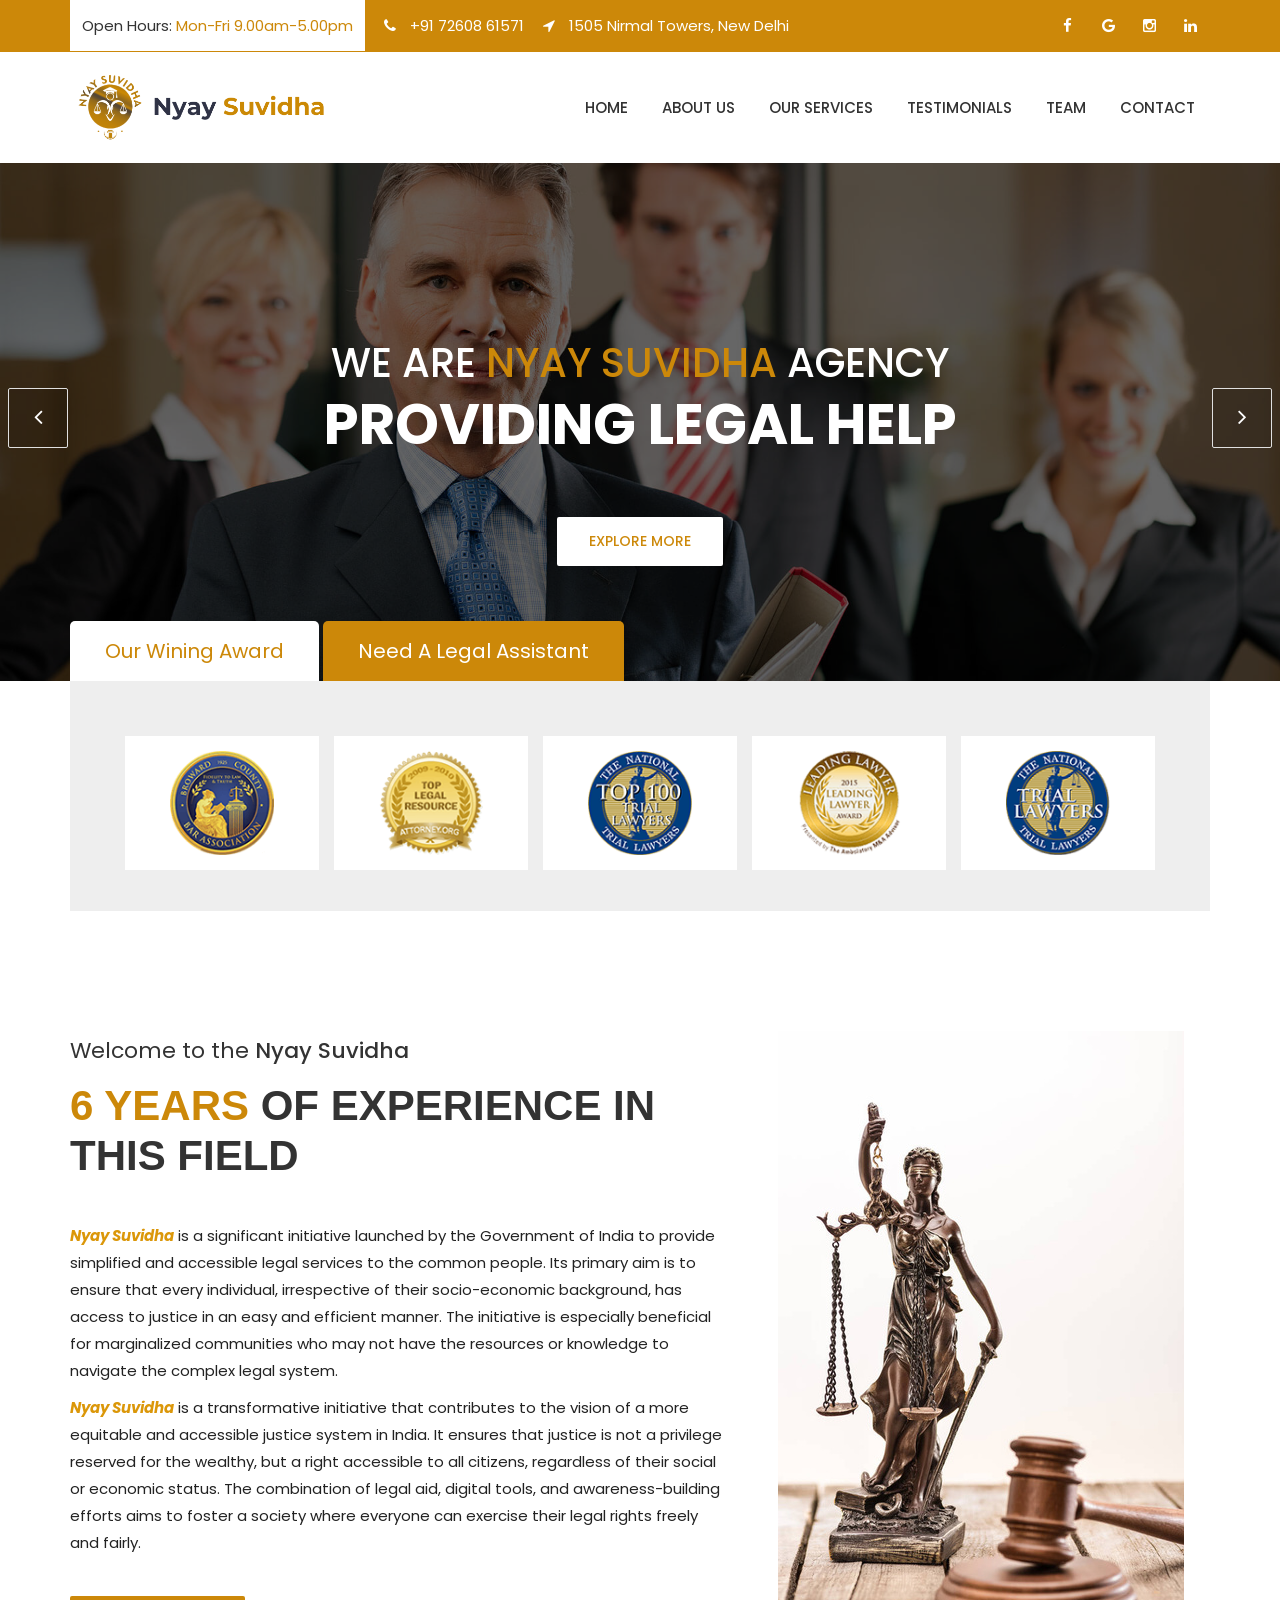
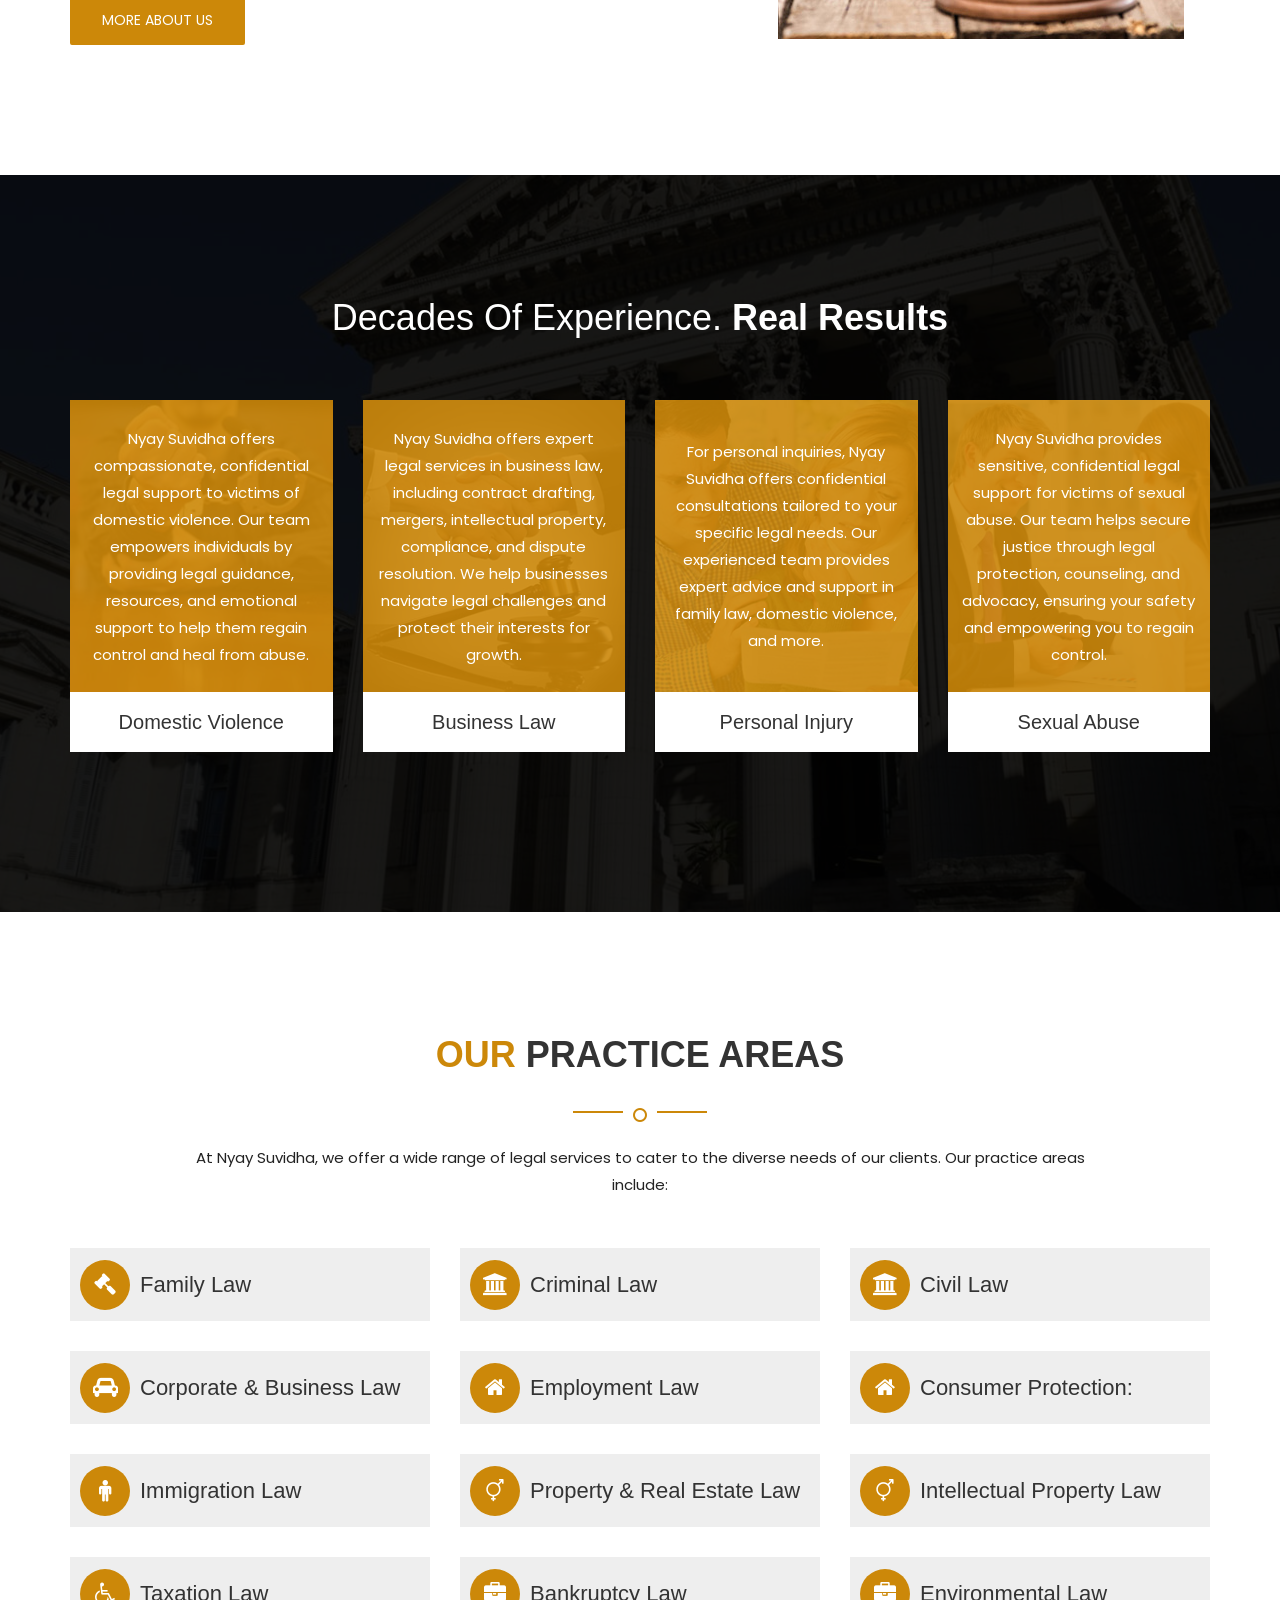
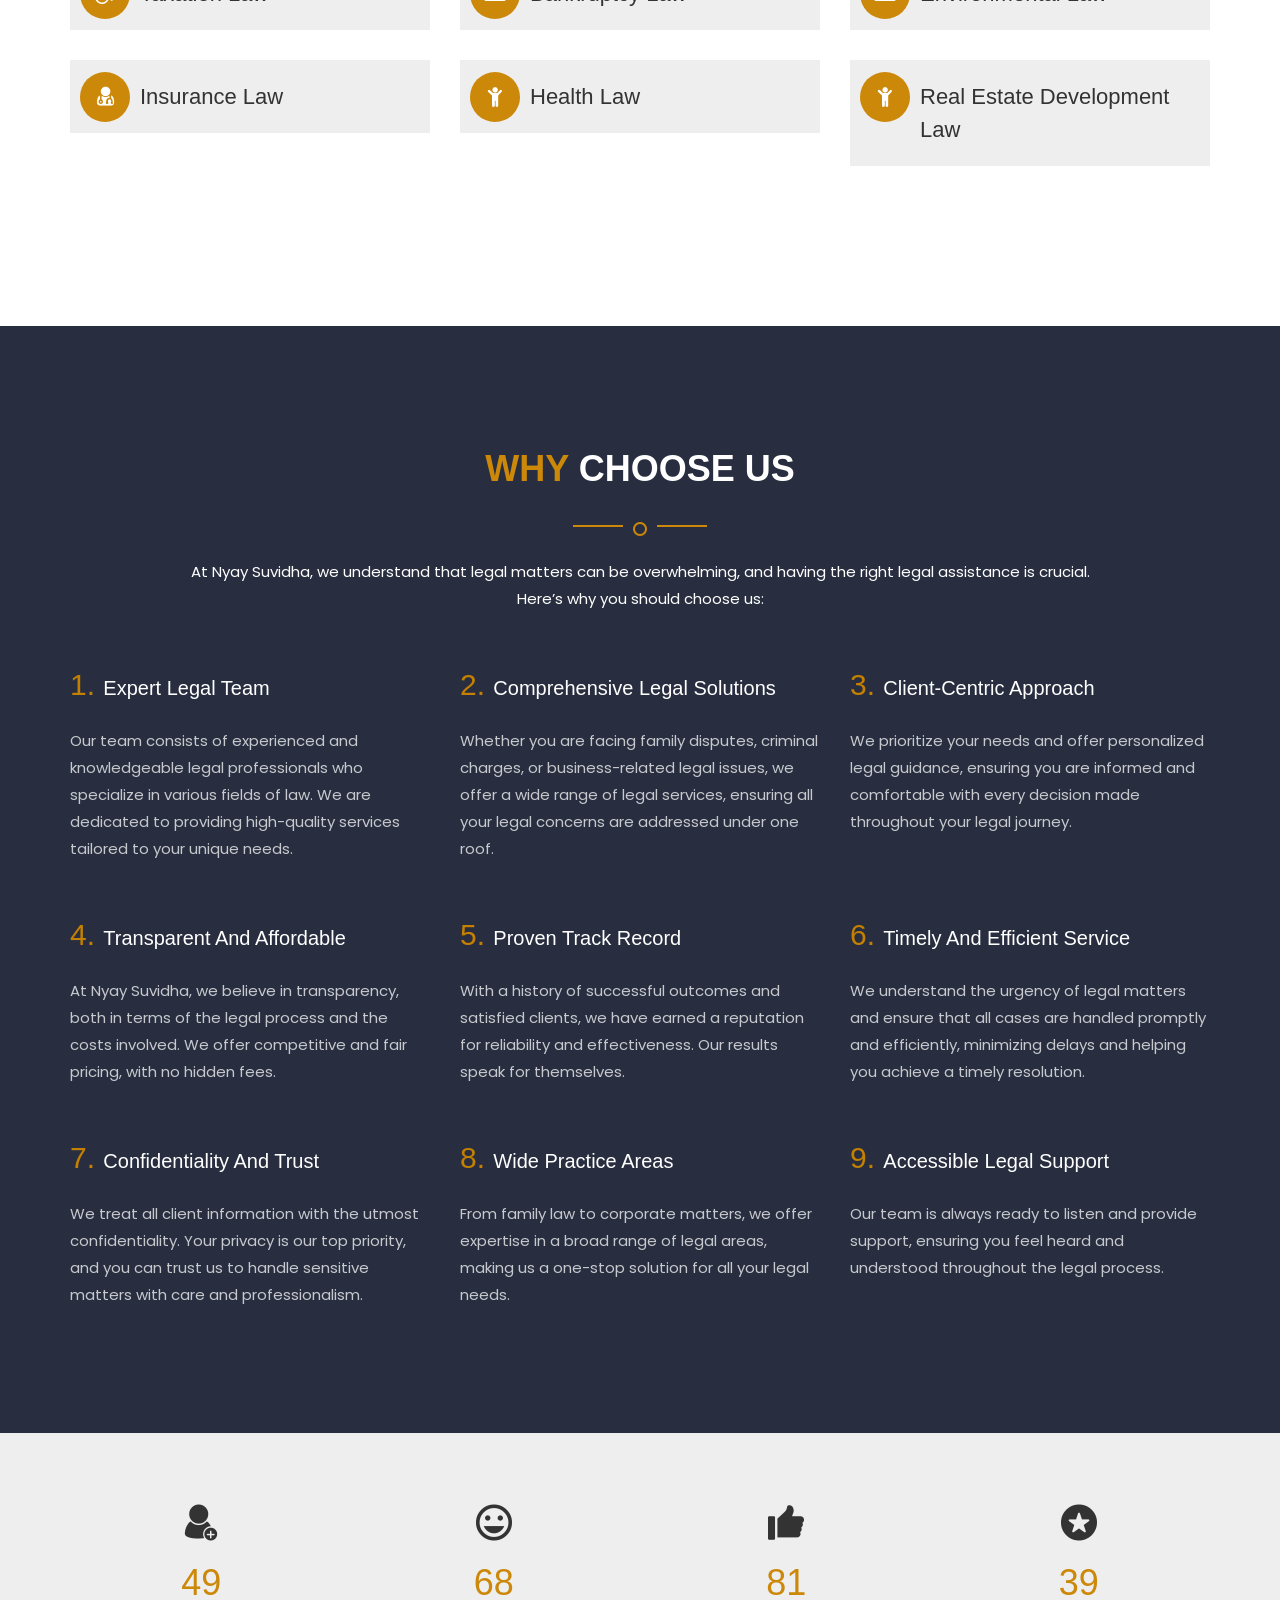
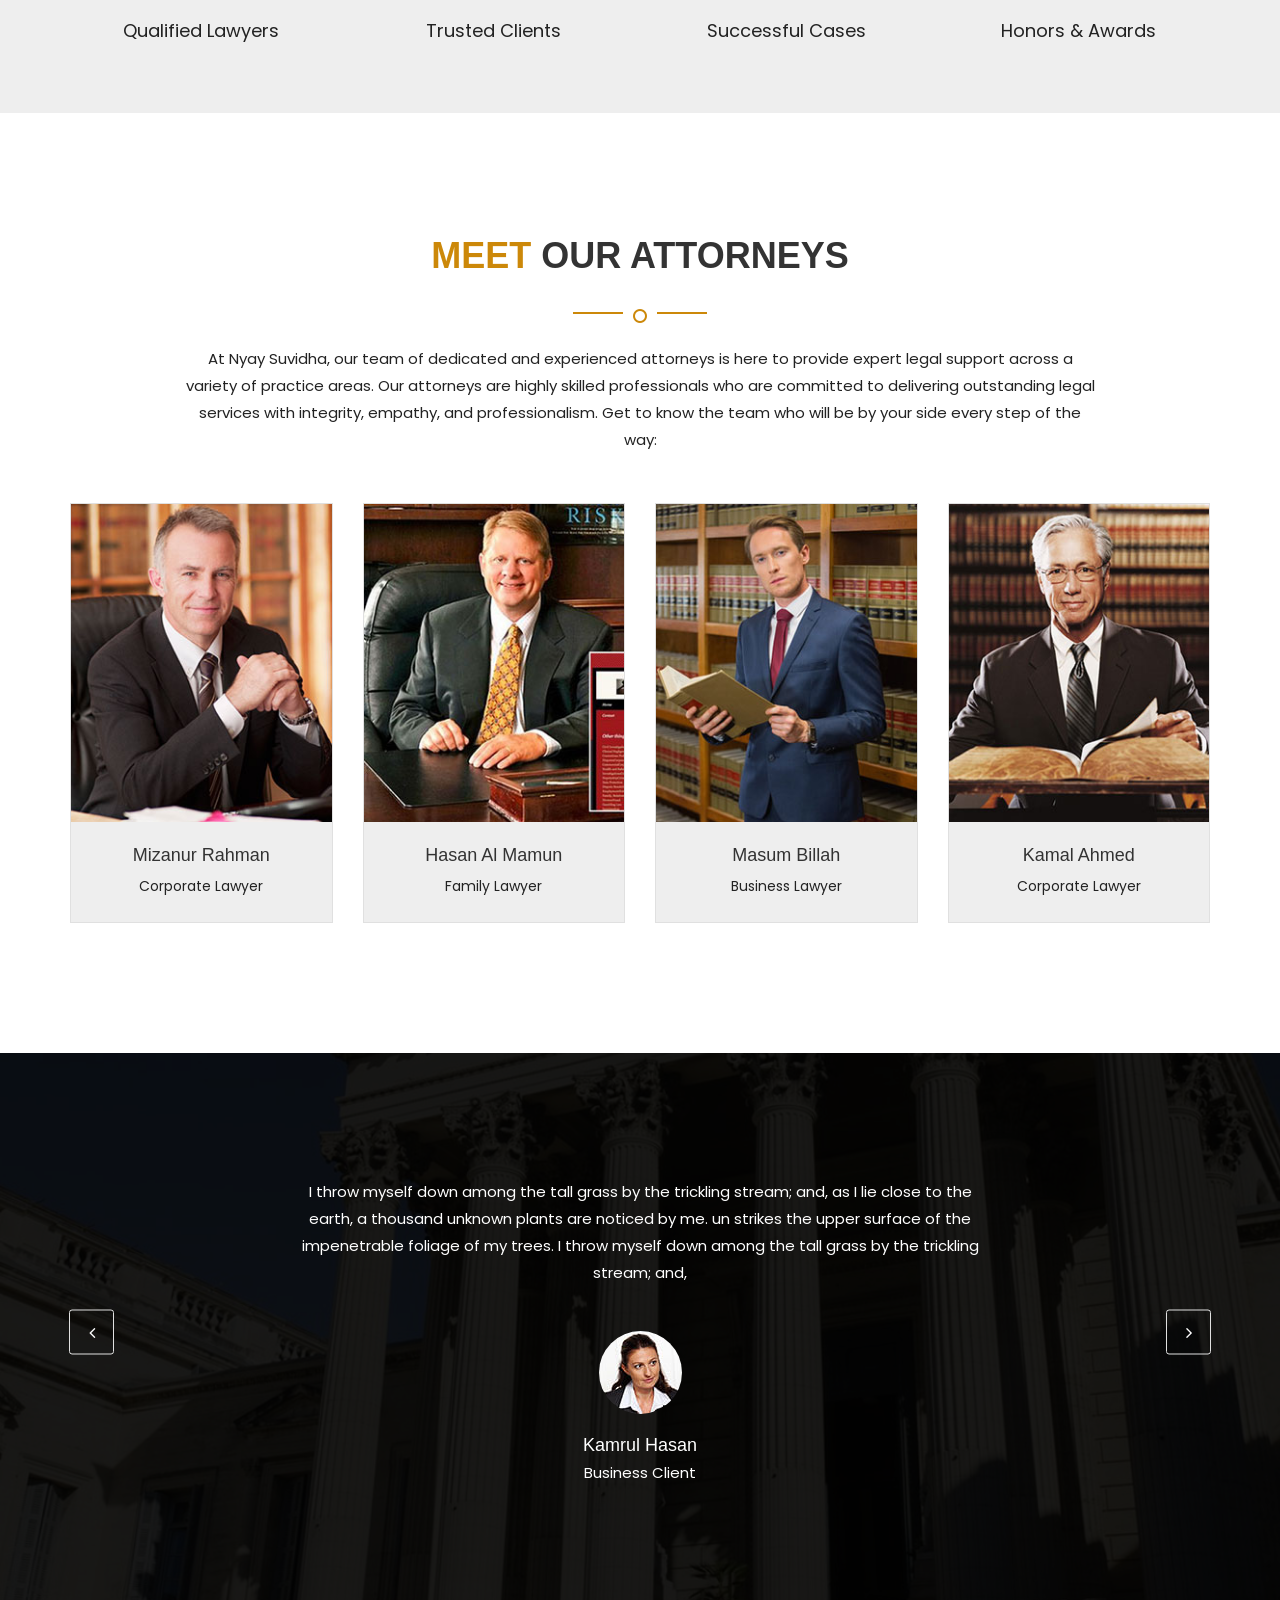
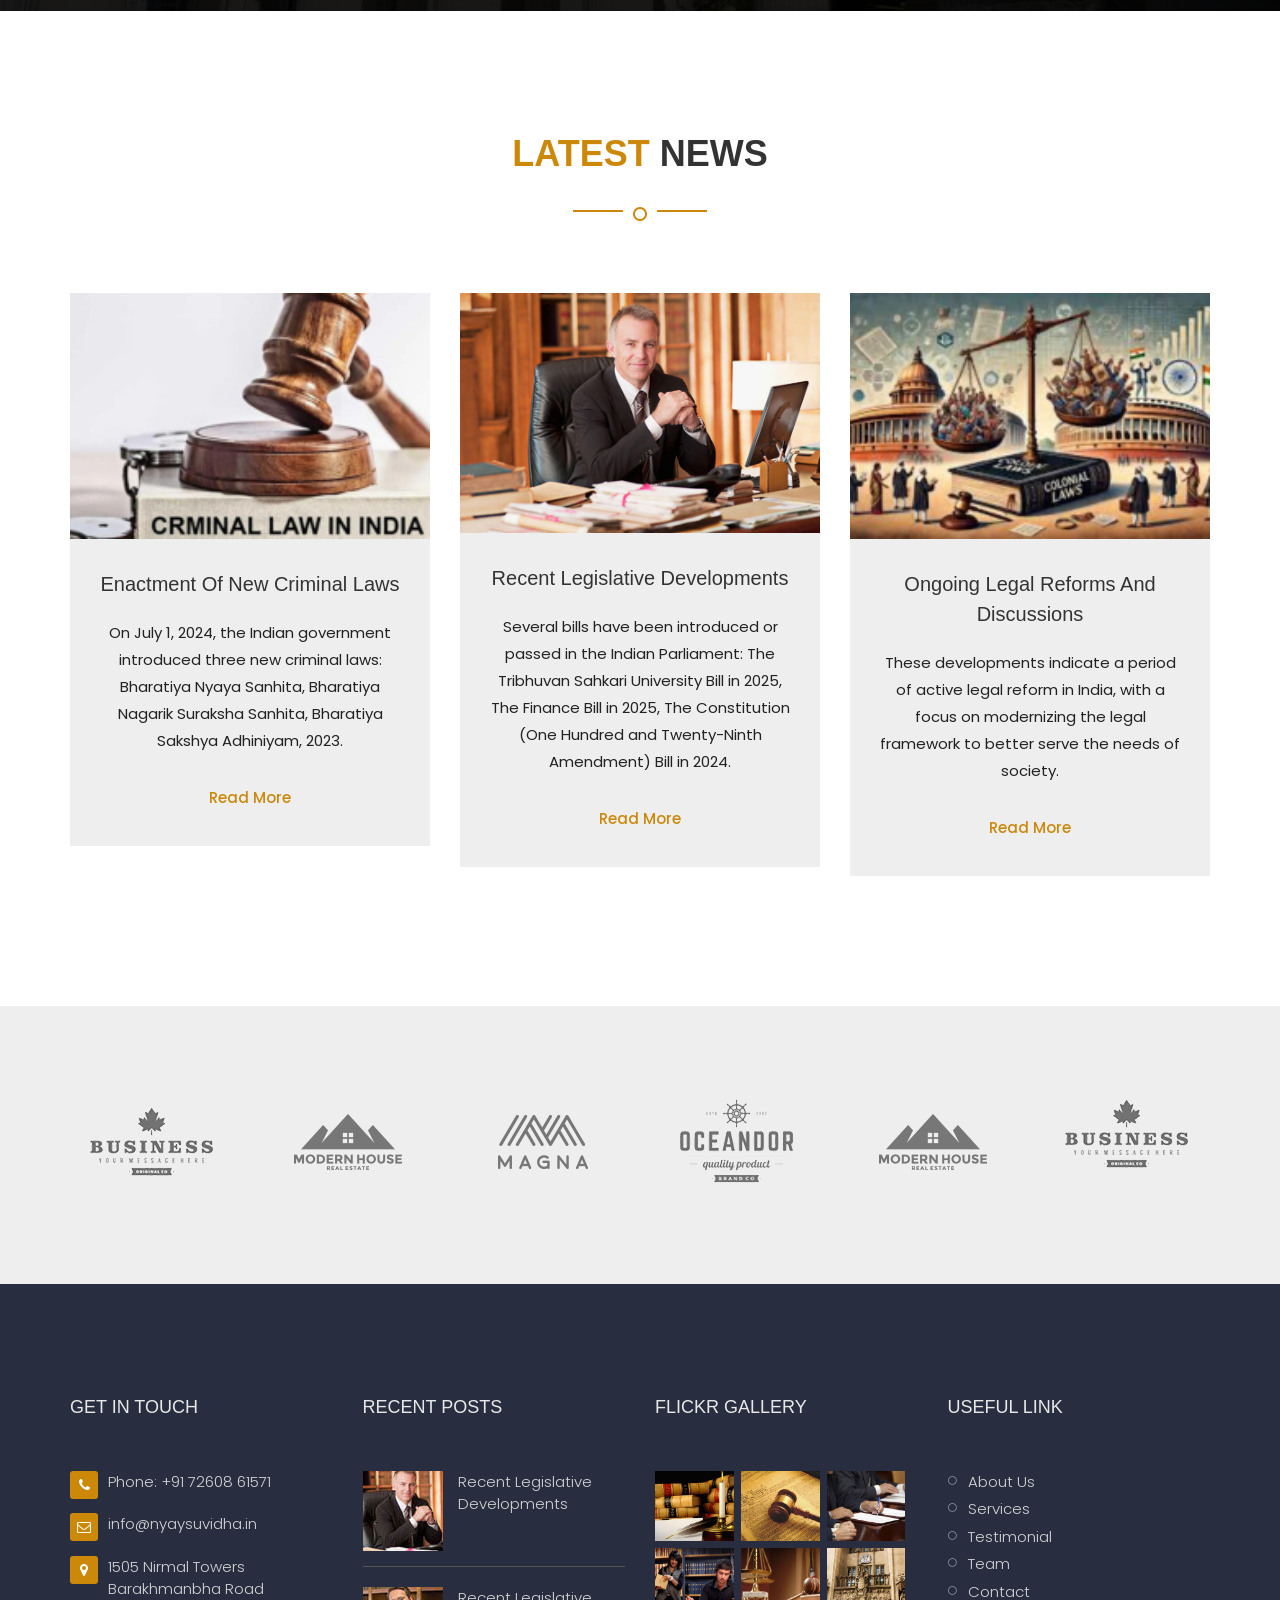
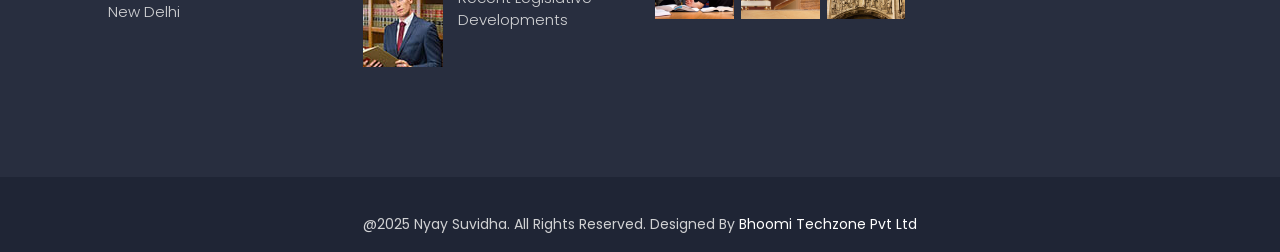
==== index.html @ 807167c7 "first commit" ====
﻿<!doctype html>
<html class="no-js" lang="">

<head>
    <meta charset="utf-8">
    <meta http-equiv="x-ua-compatible" content="ie=edge">
    <title>LawFirm | Home 1</title>
    <meta name="description" content="">
    <meta name="viewport" content="width=device-width, initial-scale=1">
    <!-- Favicon -->
    <link rel="shortcut icon" type="image/x-icon" href="img/Untitled design (80).png">
    <!-- Normalize CSS -->
    <link rel="stylesheet" href="css/normalize.css">
    <!-- Main CSS -->
    <link rel="stylesheet" href="css/main.css">
    <!-- Bootstrap CSS -->
    <link rel="stylesheet" href="css/bootstrap.min.css">
    <!-- Animate CSS -->
    <link rel="stylesheet" href="css/animate.min.css">
    <!-- Font-awesome CSS-->
    <link rel="stylesheet" href="css/font-awesome.min.css">
    <!-- Flaticon CSS-->
    <link rel="stylesheet" href="css/font/flaticon.css">
    <!-- Owl Caousel CSS -->
    <link rel="stylesheet" href="vendor/OwlCarousel/owl.carousel.min.css">
    <link rel="stylesheet" href="vendor/OwlCarousel/owl.theme.default.min.css">
    <!-- Main Menu CSS -->
    <link rel="stylesheet" href="css/meanmenu.min.css">
    <!-- nivo slider CSS -->
    <link rel="stylesheet" href="vendor/slider/css/nivo-slider.css" type="text/css">
    <link rel="stylesheet" href="vendor/slider/css/preview.css" type="text/css" media="screen">
    <!-- Datetime Picker Style CSS -->
    <link rel="stylesheet" href="css/jquery.datetimepicker.css">
    <!-- Magic popup CSS -->
    <link rel="stylesheet" href="css/magnific-popup.css">
    <!-- Switch Style CSS -->
    <link rel="stylesheet" href="css/hover-min.css">
    <!-- Custom CSS -->
    <link rel="stylesheet" href="style.css">
    <!-- Modernizr Js -->
    <script src="js/modernizr-2.8.3.min.js"></script>
</head>

<body>
    <!--[if lt IE 8]>
        <p class="browserupgrade">You are using an <strong>outdated</strong> browser. Please <a href="http://browsehappy.com/">upgrade your browser</a> to improve your experience.</p>
        <![endif]-->
    <!-- Add your site or application content here -->
    <!-- Preloader Start Here -->
    <div id="preloader"></div>
    <!-- Preloader End Here -->
    <!-- Main Body Area Start Here -->
    <div id="wrapper" class="wrapper">
        <!-- Header Area Start Here -->
        <header class="header">
            <div id="header-three" class="header-style-one header-fixed">
                <div class="header-top-bar bg-primary">
                    <div class="container">
                        <div class="row">
                            <div class="col-lg-8 col-md-12 col-sm-12 hidden--xs">
                                <div class="header-contact-info">
                                    <ul>
                                        <li>open hours:<span> mon-fri 9.00am-5.00pm</span></li>
                                        <li><i class="fa fa-phone" aria-hidden="true"></i> <a style="color: #fff;" href="tel:+917260861571">+91 72608 61571</a></li>
<li><i class="fa fa-location-arrow" aria-hidden="true"></i> <a style="color: #fff;" href="https://www.google.com/maps?q=1505+Nirmal+Towers,+New+Delhi" target="_blank">1505 Nirmal Towers, New Delhi</a></li>

                                    </ul>
                                </div>
                            </div>
                           <div class="col-lg-4 hidden--md">
    <div class="header-social">
        <ul>
            <li><a href="https://www.facebook.com/people/Nyay-suvidha/61555710600248/?mibextid=wwXIfr&rdid=xFmRlXboVil8KX8e&share_url=https%3A%2F%2Fwww.facebook.com%2Fshare%2F14oGb67Q56%2F%3Fmibextid%3DwwXIfr"><i class="fa fa-facebook" aria-hidden="true"></i></a></li>
            <!-- <li><a href="#"><i class="fa fa-twitter" aria-hidden="true"></i></a></li> -->
            <li><a href="https://www.nyaysuvidha.in/"><i class="fa fa-google" aria-hidden="true"></i></a></li>
            <li><a href="https://www.instagram.com/nyay_suvidh_/?igsh=MWZxeDgzaThpMDF3Mw%3D%3D&utm_source=qr#"><i class="fa fa-instagram" aria-hidden="true"></i></a></li>
            <li><a href="https://www.linkedin.com/company/nyay-suvidha/"><i class="fa fa-linkedin" aria-hidden="true"></i></a></li>
        </ul>
    </div>
</div>
                        </div>
                    </div>
                </div>
                <div class="main-menu-area bg-body" id="sticker">
                    <div class="container">
                        <div class="row d-md-flex align-items-md-center">
                            <div class="col-lg-3 col-md-3">
                                <div class="logo-area">
                                    <a href="index.html"><img src="img/Nyay Suvidha-logo.png" alt="logo" class="img-responsive"></a>
                                </div>
                            </div>
                            <div class="col-lg-9 col-md-9">
                                <nav>
                                    <ul>
                                        <li><a href="index.html">Home</a>
                                         
                                        </li>
                                        <li><a href="about.html">About Us</a></li>
                                        <li><a href="services.html">Our Services</a>
                                            <!-- <ul>
                                                <li><a href="practice1.html">Practice 1</a></li>
                                                <li><a href="practice2.html">Practice 2</a></li>
                                                <li><a href="practice3.html">Practice 3</a></li>
                                                <li><a href="single-practice.html">Single Practice</a></li>
                                            </ul> -->
                                        </li>
                                        <li><a href="testimonial.html">Testimonials</a>
                                            <!-- <ul>
                                                <li><a href="attorney.html">Attorney</a></li>
                                                <li><a href="single-attorney.html">Single Attorney</a></li>
                                            </ul> -->
                                        </li>
                                        <li><a href="attorney.html">Team</a>
                                            <!-- <ul>
                                                <li><a href="gallery.html">Gallery</a></li>
                                                <li><a href="testimonial.html">Testimonial</a></li>
                                                <li><a href="faq.html">Faq</a></li>
                                                <li><a href="elements.html">Elements</a></li>
                                                <li><a href="404.html">404 Error</a></li>
                                            </ul> -->
                                        </li>
                                        <!-- <li><a href="#">Blog</a>
                                            <ul>
                                                <li><a href="blog1.html">Blog 1</a></li>
                                                <li><a href="blog2.html">Blog 2</a></li>
                                                <li><a href="blog3.html">Blog 3</a></li>
                                                <li><a href="blog4.html">Blog 4</a></li>
                                                <li><a href="single-blog.html">Single Blog</a></li>
                                            </ul>
                                        </li> -->
                                        <li><a href="contact.html">Contact</a></li>
                                    </ul>
                                </nav>
                            </div>
                            <!-- <div class="col-lg-1 col-md-1">
                                <div class="header-search">
                                    <form id="top-search-form">
                                        <input type="text" class="search-input" placeholder="Search...." required="">
                                        <button class="search-button"><i class="fa fa-search" aria-hidden="true"></i></button>
                                    </form>
                                </div>
                            </div> -->
                        </div>
                    </div>
                </div>
            </div>
            <!-- Mobile Menu Area Start -->
            <div class="mobile-menu-area">
                <div class="container">
                    <div class="row">
                        <div class="col-md-12">
                            <div class="mobile-menu">
                                <nav id="dropdown">
                                    <ul>
                                        <li><a href="index.html">Home</a></li>
                                        <li><a href="about.html">About Us</a></li>
                                        <li><a href="services.html">Our Services</a></li>
                                        <li><a href="testimonial.html">Testimonials</a></li>
                                        <li><a href="attorney.html">Team</a></li>
                                        <li><a href="contact.html">Contact</a></li>
                                    </ul>
                                </nav>
                            </div>
                        </div>
                    </div>
                </div>
            </div>
            <!-- Mobile Menu Area End -->
        </header>
        <!-- Header Area End Here -->
        <!-- Slider Area Start Here -->
        <div id="fixed-type-slider" class="slider-area slider-layout-1 slider-overlay mt-148">
            <div class="bend niceties preview-1">
                <div id="ensign-nivoslider-3" class="slides">
                    <img src="img/slider/slide1-1.jpg" alt="slider" title="#slider-direction-1">
                    <img src="img/slider/slide1-2.jpg" alt="slider" title="#slider-direction-2">
                    <img src="img/slider/slide1-3.jpg" alt="slider" title="#slider-direction-3">
                </div>
                <div id="slider-direction-1" class="t-cn slider-direction">
                    <div class="slider-content s-tb slide-1">
                        <div class="title-container s-tb-c title-textPrimary">
                            <div class="top-title top-title-slide">We Are <span>Nyay Suvidha</span>  Agency</div>
                            <div class="mid-title mid-title-slide">Providing Legal Help</div>
                            <div class="slider-btn-area">
                                <a href="#" class="btn-fill-primary">Explore More</a>
                            </div>
                        </div>
                    </div>
                </div>
                <div id="slider-direction-2" class="t-cn slider-direction">
                    <div class="slider-content s-tb slide-2">
                        <div class="title-container s-tb-c title-textPrimary">
                            <div class="top-title top-title-slide">We Are <span>Nyay Suvidha</span> Agency</div>
                            <div class="mid-title mid-title-slide">Providing Legal Help</div>
                            <div class="slider-btn-area">
                                <a href="#" class="btn-fill-primary">Explore More</a>
                            </div>
                        </div>
                    </div>
                </div>
                <div id="slider-direction-3" class="t-cn slider-direction">
                    <div class="slider-content s-tb slide-3">
                        <div class="title-container s-tb-c title-textPrimary">
                            <div class="top-title top-title-slide">We Are <span>Nyay Suvidha</span> Agency</div>
                            <div class="mid-title mid-title-slide">Providing Legal Help</div>
                            <div class="slider-btn-area">
                                <a href="#" class="btn-fill-primary">Explore More</a>
                            </div>
                        </div>
                    </div>
                </div>
            </div>
        </div>
        <!-- Slider Area End Here -->
        <!-- Award Area Start Here -->
        <div class="award-area">
            <div class="container">
                <div class="row">
                    <div class="col-lg-12 col-md-12 col-sm-12">
                        <ul class="tab-title">
                            <li class="active"><a href="#description" data-toggle="tab" aria-expanded="false">Our Wining Award</a></li>
                            <li><a href="#review" data-toggle="tab" aria-expanded="false">Need A Legal Assistant</a></li>
                        </ul>
                    </div>
                    <div class="col-lg-12 col-md-12 col-sm-12">
                        <div class="tab-content bg-box">
                            <div class="tab-pane fade active in" id="description">
                                <div class="law-carousel" data-loop="true" data-items="5" data-margin="15" data-autoplay="true" data-autoplay-timeout="10000" data-smart-speed="2000" data-dots="false" data-nav="true" data-nav-speed="false" data-r-x-small="2" data-r-x-small-nav="false" data-r-x-small-dots="false" data-r-x-medium="3" data-r-x-medium-nav="false" data-r-x-medium-dots="false" data-r-small="4" data-r-small-nav="false" data-r-small-dots="false" data-r-medium="5" data-r-medium-nav="false" data-r-medium-dots="false">
                                    <div class="item-img">
                                        <img src="img/brand/award1.png" alt="award" class="img-responsive">
                                    </div>
                                    <div class="item-img">
                                        <img src="img/brand/award2.png" alt="award" class="img-responsive">
                                    </div>
                                    <div class="item-img">
                                        <img src="img/brand/award3.png" alt="award" class="img-responsive">
                                    </div>
                                    <div class="item-img">
                                        <img src="img/brand/award4.png" alt="award" class="img-responsive">
                                    </div>
                                    <div class="item-img">
                                        <img src="img/brand/award5.png" alt="award" class="img-responsive">
                                    </div>
                                    <div class="item-img">
                                        <img src="img/brand/award3.png" alt="award" class="img-responsive">
                                    </div>
                                </div>
                            </div>
                            <div class="tab-pane fade" id="review">
                                <p>At <strong>Nyay Suvidha</strong>, we are dedicated to providing reliable and efficient legal services to help you navigate the complexities of the law. Whether you are dealing with personal legal matters, business-related issues, or need assistance with documentation and legal advice, our experienced legal assistants are here to support you. Our team understands the importance of clear communication and strives to ensure that all your legal concerns are addressed with precision and care. With <strong>Nyay Suvidha</strong>, you can rely on expert guidance to make informed decisions and ensure your rights are protected. Get in touch with us today to schedule a consultation and take the first step towards resolving your legal matters.</p>
                            </div>
                        </div>
                    </div>
                </div>
            </div>
        </div>
        <!-- Award Area End Here -->
        <!-- About Layout Start Here -->
        <div class="section-space-service">
            <div class="container">
                <div class="row">
                    <div class="col-lg-7 col-md-7 col-sm-12 col-xs-12 mb--sm wow fadeIn" data-wow-duration="2s" data-wow-delay=".5s">
                        <span class="about-sub-title">Welcome to the<span> Nyay Suvidha</span></span>
                        <h1 class="title-bold-dark mb-40"><span>6 YEARS</span> OF EXPERIENCE IN THIS FIELD</h1>
                        <p><strong style="color: #DB9709;"><em>Nyay Suvidha</em></strong> is a significant initiative launched by the Government of India to provide simplified and accessible legal services to the common people. Its primary aim is to ensure that every individual, irrespective of their socio-economic background, has access to justice in an easy and efficient manner. The initiative is especially beneficial for marginalized communities who may not have the resources or knowledge to navigate the complex legal system.</p>
                        <p><strong style="color: #DB9709;"><em>Nyay Suvidha</em></strong> is a transformative initiative that contributes to the vision of a more equitable and accessible justice system in India. It ensures that justice is not a privilege reserved for the wealthy, but a right accessible to all citizens, regardless of their social or economic status. The combination of legal aid, digital tools, and awareness-building efforts aims to foster a society where everyone can exercise their legal rights freely and fairly.</p>
                        <a href="about.html" class="btn-fill-primary2 mt-30">more about us</a>
                    </div>
                    <div class="col-lg-5 col-md-5 col-sm-12 col-xs-12 wow bounceInRight" data-wow-duration="2s" data-wow-delay=".6s">
                        <img src="img/about/banner1.jpeg" alt="about" class="img-responsive m-auto">
                    </div>
                </div>
            </div>
        </div>
        <!-- About Layout End Here -->
        <!-- Case Result Layout1 Start Here -->
        <div class="case-result-layout1 section-space default-overlay bg-common">
            <div class="container">
                <h2 class="title-light-light text-center capitalize mb-55">Decades Of Experience. <span>Real Results</span></h2>
              
                <div class="row">
                    <div class="col-lg-3 col-md-3 col-sm-6 col-xs-6 col-mb-12 wow fadeIn" data-wow-duration="2s" data-wow-delay=".3s">
                        <div class="case-result-box1 item-mb">
                            <div class="item-img">
                                <img src="img/case/case2.jpg" alt="case" class="img-responsive width-100">
                                <div class="item-content">
                                    <!-- <span>Jury Verdict</span> -->
                                    <!-- <div class="price">$450,000</div> -->
                                    <p>Nyay Suvidha offers compassionate, confidential legal support to victims of domestic violence. Our team empowers individuals by providing legal guidance, resources, and emotional support to help them regain control and heal from abuse.</p>
                                </div>
                            </div>
                            <h3 class="title-regular-dark"><a href="#">Domestic Violence</a></h3>
                        </div>
                    </div>
                    <div class="col-lg-3 col-md-3 col-sm-6 col-xs-6 col-mb-12 wow fadeIn" data-wow-duration="2s" data-wow-delay=".5s">
                        <div class="case-result-box1 item-mb">
                            <div class="item-img">
                                <img src="img/case/case3.jpg" alt="case" class="img-responsive width-100">
                                <div class="item-content">
                                    <!-- <span>Jury Verdict</span>
                                    <div class="price">$450,000</div> -->
                                    <p>Nyay Suvidha offers expert legal services in business law, including contract drafting, mergers, intellectual property, compliance, and dispute resolution. We help businesses navigate legal challenges and protect their interests for growth.</p>
                                </div>
                            </div>
                            <h3 class="title-regular-dark"><a href="#">Business law</a></h3>
                        </div>
                    </div>
                    <div class="col-lg-3 col-md-3 col-sm-6 col-xs-6 col-mb-12 wow fadeIn" data-wow-duration="2s" data-wow-delay=".7s">
                        <div class="case-result-box1 item-mb">
                            <div class="item-img">
                                <img src="img/case/case4.jpg" alt="case" class="img-responsive width-100">
                                <div class="item-content">
                                    <!-- <span>Jury Verdict</span>
                                    <div class="price">$450,000</div> -->
                                    <p>For personal inquiries, Nyay Suvidha offers confidential consultations tailored to your specific legal needs. Our experienced team provides expert advice and support in family law, domestic violence, and more.</p>
                                </div>
                            </div>
                            <h3 class="title-regular-dark"><a href="#">Personal Injury</a></h3>
                        </div>
                    </div>
                    <div class="col-lg-3 col-md-3 col-sm-6 col-xs-6 col-mb-12 wow fadeIn" data-wow-duration="2s" data-wow-delay=".9s">
                        <div class="case-result-box1 item-mb">
                            <div class="item-img">
                                <img src="img/case/case5.jpg" alt="case" class="img-responsive width-100">
                                <div class="item-content">
                                    <!-- <span>Jury Verdict</span>
                                    <div class="price">$450,000</div> -->
                                    <p>Nyay Suvidha provides sensitive, confidential legal support for victims of sexual abuse. Our team helps secure justice through legal protection, counseling, and advocacy, ensuring your safety and empowering you to regain control.</p>
                                </div>
                            </div>
                            <h3 class="title-regular-dark"><a href="#">Sexual Abuse</a></h3>
                        </div>
                    </div>
                </div>
                <!-- <div class="text-center">
                    <a href="#" class="btn-fill-primary2 mt-20">more about us</a>
                </div> -->
            </div>
        </div>
        <!-- Case Result Layout end Here -->
        <!-- Practice Layout start Here -->
        <div class="section-space">
            <div class="container">
                <div class="section-title-dark">
                    <h2><span>Our</span> PRACTICE AREAS</h2>
                    <span><i class="fa fa-circle-o" aria-hidden="true"></i></span>
                    <p>At Nyay Suvidha, we offer a wide range of legal services to cater to the diverse needs of our clients. Our practice areas include:</p>
                </div>
                <div class="row auto-clear">
                    <div class="col-lg-4 col-md-4 col-sm-6 col-xs-12">
                        <div class="practice-box-layout1 bg-box">
                            <h3><i class="fa fa-gavel" aria-hidden="true"></i>Family Law </h3>
                        </div>
                    </div>
                    <div class="col-lg-4 col-md-4 col-sm-6 col-xs-12">
                        <div class="practice-box-layout1 bg-box">
                            <h3><i class="fa fa-university" aria-hidden="true"></i>Criminal Law </h3>
                        </div>
                    </div>
                    <div class="col-lg-4 col-md-4 col-sm-6 col-xs-12">
                        <div class="practice-box-layout1 bg-box">
                            <h3><i class="fa fa-university" aria-hidden="true"></i>Civil  Law </h3>
                        </div>
                    </div>
                    <div class="col-lg-4 col-md-4 col-sm-6 col-xs-12">
                        <div class="practice-box-layout1 bg-box">
                            <h3><i class="fa fa-car" aria-hidden="true"></i>Corporate & Business Law </h3>
                        </div>
                    </div>
                    <div class="col-lg-4 col-md-4 col-sm-6 col-xs-12">
                        <div class="practice-box-layout1 bg-box">
                            <h3><i class="fa fa-home" aria-hidden="true"></i> Employment Law</h3>
                        </div>
                    </div>
                    <div class="col-lg-4 col-md-4 col-sm-6 col-xs-12">
                        <div class="practice-box-layout1 bg-box">
                            <h3><i class="fa fa-home" aria-hidden="true"></i> Consumer Protection:</h3>
                        </div>
                    </div>
                    <div class="col-lg-4 col-md-4 col-sm-6 col-xs-12">
                        <div class="practice-box-layout1 bg-box">
                            <h3><i class="fa fa-male" aria-hidden="true"></i>Immigration Law </h3>
                        </div>
                    </div>
                    <div class="col-lg-4 col-md-4 col-sm-6 col-xs-12">
                        <div class="practice-box-layout1 bg-box">
                            <h3><i class="fa fa-transgender" aria-hidden="true"></i>Property & Real Estate Law  </h3>
                        </div>
                    </div>
                    <div class="col-lg-4 col-md-4 col-sm-6 col-xs-12">
                        <div class="practice-box-layout1 bg-box">
                            <h3><i class="fa fa-transgender" aria-hidden="true"></i>Intellectual Property Law </h3>
                        </div>
                    </div>
                    <div class="col-lg-4 col-md-4 col-sm-6 col-xs-12">
                        <div class="practice-box-layout1 bg-box">
                            <h3><i class="fa fa-wheelchair" aria-hidden="true"></i>Taxation Law</h3>
                        </div>
                    </div>
                    <div class="col-lg-4 col-md-4 col-sm-6 col-xs-12">
                        <div class="practice-box-layout1 bg-box">
                            <h3><i class="fa fa-briefcase" aria-hidden="true"></i>Bankruptcy Law</h3>
                        </div>
                    </div>
                    <div class="col-lg-4 col-md-4 col-sm-6 col-xs-12">
                        <div class="practice-box-layout1 bg-box">
                            <h3><i class="fa fa-briefcase" aria-hidden="true"></i> Environmental Law</h3>
                        </div>
                    </div>
                    <div class="col-lg-4 col-md-4 col-sm-6 col-xs-12">
                        <div class="practice-box-layout1 bg-box">
                            <h3><i class="fa fa-user-md" aria-hidden="true"></i> Insurance Law</h3>
                        </div>
                    </div>
                    <div class="col-lg-4 col-md-4 col-sm-6 col-xs-12">
                        <div class="practice-box-layout1 bg-box">
                            <h3><i class="fa fa-child" aria-hidden="true"></i> Health Law</h3>
                        </div>
                    </div>
                    <div class="col-lg-4 col-md-4 col-sm-6 col-xs-12">
                        <div class="practice-box-layout1 bg-box">
                            <h3><i class="fa fa-child" aria-hidden="true"></i>Real Estate Development Law</h3>
                        </div>
                    </div>
                </div>
                <!-- <div class="text-center mt-30">
                    <a href="#" class="btn-fill-primary2 mt-30">More Practice</a>
                </div> -->
            </div>
        </div>
        <!-- Practice Layout End Here -->
        <!-- Choose Layout start Here -->
        <div class="section-space55 bg-accent">
            <div class="container">
                <div class="section-title-light">
                    <h2><span>Why</span> Choose Us</h2>
                    <span><i class="fa fa-circle-o" aria-hidden="true"></i></span>
                    <p>At Nyay Suvidha, we understand that legal matters can be overwhelming, and having the right legal assistance is crucial. Here’s why you should choose us:</p>
                </div>
            </div>
            <div class="container">
                <div class="row">
                    <div class="col-lg-4 col-md-4 col-sm-6 col-xs-6 col-mb-12 wow fadeIn" data-wow-duration="2s" data-wow-delay="0.2s">
                        <div class="choose-box-layout1">
                            <h3 class="title-regular-light"><span>1. </span><a href="#">Expert Legal Team</a></h3>
                            <p>Our team consists of experienced and knowledgeable legal professionals who specialize in various fields of law. We are dedicated to providing high-quality services tailored to your unique needs.</p>
                        </div>
                    </div>
                    <div class="col-lg-4 col-md-4 col-sm-6 col-xs-6 col-mb-12 wow fadeIn" data-wow-duration="2s" data-wow-delay="0.4s">
                        <div class="choose-box-layout1">
                            <h3 class="title-regular-light"><span>2. </span><a href="#">Comprehensive Legal Solutions</a></h3>
                            <p>Whether you are facing family disputes, criminal charges, or business-related legal issues, we offer a wide range of legal services, ensuring all your legal concerns are addressed under one roof.</p>
                        </div>
                    </div>
                    <div class="col-lg-4 col-md-4 col-sm-6 col-xs-6 col-mb-12 wow fadeIn" data-wow-duration="2s" data-wow-delay="0.6s">
                        <div class="choose-box-layout1">
                            <h3 class="title-regular-light"><span>3. </span><a href="#">Client-Centric Approach</a></h3>
                            <p>We prioritize your needs and offer personalized legal guidance, ensuring you are informed and comfortable with every decision made throughout your legal journey. <br> <br></p>
                        </div>
                    </div>
                    <div class="col-lg-4 col-md-4 col-sm-6 col-xs-6 col-mb-12 wow fadeIn" data-wow-duration="2s" data-wow-delay="0.8s">
                        <div class="choose-box-layout1">
                            <h3 class="title-regular-light"><span>4. </span><a href="#">Transparent and Affordable</a></h3>
                            <p>At Nyay Suvidha, we believe in transparency, both in terms of the legal process and the costs involved. We offer competitive and fair pricing, with no hidden fees.</p>
                        </div>
                    </div>
                    <div class="col-lg-4 col-md-4 col-sm-6 col-xs-6 col-mb-12 wow fadeIn" data-wow-duration="2s" data-wow-delay="1s">
                        <div class="choose-box-layout1">
                            <h3 class="title-regular-light"><span>5. </span><a href="#">Proven Track Record</a></h3>
                            <p>With a history of successful outcomes and satisfied clients, we have earned a reputation for reliability and effectiveness. Our results speak for themselves.</p>
                        </div>
                    </div>
                    <div class="col-lg-4 col-md-4 col-sm-6 col-xs-6 col-mb-12 wow fadeIn" data-wow-duration="2s" data-wow-delay="1.2s">
                        <div class="choose-box-layout1">
                            <h3 class="title-regular-light"><span>6. </span><a href="#">Timely and Efficient Service</a></h3>
                            <p>We understand the urgency of legal matters and ensure that all cases are handled promptly and efficiently, minimizing delays and helping you achieve a timely resolution.</p>
                        </div>
                    </div>
                    <div class="col-lg-4 col-md-4 col-sm-6 col-xs-6 col-mb-12 wow fadeIn" data-wow-duration="2s" data-wow-delay="1.2s">
                        <div class="choose-box-layout1">
                            <h3 class="title-regular-light"><span>7. </span><a href="#">Confidentiality and Trust</a></h3>
                            <p>We treat all client information with the utmost confidentiality. Your privacy is our top priority, and you can trust us to handle sensitive matters with care and professionalism.</p>
                        </div>
                    </div>
                    <div class="col-lg-4 col-md-4 col-sm-6 col-xs-6 col-mb-12 wow fadeIn" data-wow-duration="2s" data-wow-delay="1.2s">
                        <div class="choose-box-layout1">
                            <h3 class="title-regular-light"><span>8. </span><a href="#">Wide Practice Areas</a></h3>
                            <p> From family law to corporate matters, we offer expertise in a broad range of legal areas, making us a one-stop solution for all your legal needs.</p>
                        </div>
                    </div>
                    <div class="col-lg-4 col-md-4 col-sm-6 col-xs-6 col-mb-12 wow fadeIn" data-wow-duration="2s" data-wow-delay="1.2s">
                        <div class="choose-box-layout1">
                            <h3 class="title-regular-light"><span>9. </span><a href="#">Accessible Legal Support</a></h3>
                            <p> Our team is always ready to listen and provide support, ensuring you feel heard and understood throughout the legal process.</p>
                        </div>
                    </div>
                </div>
            </div>
        </div>
        <!--Choose Layout end here  -->
        <!--Counter Layout start Here -->
        <div class="bg-box section-space-counter">
            <div class="container">
                <div class="row">
                    <div class="col-lg-3 col-md-3 col-sm-6 col-xs-6 col-mb-12">
                        <div class="counter-box-layout1">
                            <i class="flaticon-add-a-contact-on-phone-interface-symbol-of-a-user-with-a-plus-sign"></i>
                            <h3 class="counter" data-num="354">354</h3>
                            <p>qualified lawyers</p>
                        </div>
                    </div>
                    <div class="col-lg-3 col-md-3 col-sm-6 col-xs-6 col-mb-12">
                        <div class="counter-box-layout1">
                            <i class="flaticon-emoticon-with-happy-face"></i>
                            <h3 class="counter" data-num="486">486</h3>
                            <p>trusted clients</p>
                        </div>
                    </div>
                    <div class="col-lg-3 col-md-3 col-sm-6 col-xs-6 col-mb-12">
                        <div class="counter-box-layout1">
                            <i class="flaticon-like"></i>
                            <h3 class="counter" data-num="579">579</h3>
                            <p>successful cases</p>
                        </div>
                    </div>
                    <div class="col-lg-3 col-md-3 col-sm-6 col-xs-6 col-mb-12">
                        <div class="counter-box-layout1">
                            <i class="flaticon-star-button"></i>
                            <h3 class="counter" data-num="279">279</h3>
                            <p>honors &amp; awards</p>
                        </div>
                    </div>
                </div>
            </div>
        </div>
        <!--Counter Layout end here -->
        <!--Attorneys Team Layout start Here -->
        <div class="section-space30">
            <div class="container">
                <div class="section-title-dark">
                    <h2><span>MEET</span> OUR ATTORNEYS</h2>
                    <span><i class="fa fa-circle-o" aria-hidden="true"></i></span>
                    <p>At Nyay Suvidha, our team of dedicated and experienced attorneys is here to provide expert legal support across a variety of practice areas. Our attorneys are highly skilled professionals who are committed to delivering outstanding legal services with integrity, empathy, and professionalism. Get to know the team who will be by your side every step of the way:</p>
                </div>
            </div>
            <div class="container">
                <div class="row">
                    <div class="col-lg-3 col-md-3 col-sm-6 col-xs-6 col-mb-12">
                        <div class="team-box-layout1">
                            <div class="item-img-wrapper">
                                <a href="attorney.html"><img src="img/team/team1.jpg" alt="pic team1" class="img-responsive"></a>
                            </div>
                            <div class="item-content-wrapper">
                                <div class="item-content bg-box">
                                    <h3 class="title-medium-dark size-sm mb-5"><a href="attorney.html">mizanur rahman</a></h3>
                                    <span>Corporate Lawyer</span>
                                    <ul class="social-default">
                                        <li><a href="#"><i class="fa fa-facebook" aria-hidden="true"></i></a></li>
                                        <li><a href="#"><i class="fa fa-twitter" aria-hidden="true"></i></a></li>
                                        <li><a href="#"><i class="fa fa-pinterest" aria-hidden="true"></i></a></li>
                                        <li><a href="#"><i class="fa fa-google" aria-hidden="true"></i></a></li>
                                        <li><a href="#"><i class="fa fa-linkedin" aria-hidden="true"></i></a></li>
                                    </ul>
                                </div>
                            </div>
                        </div>
                    </div>
                    <div class="col-lg-3 col-md-3 col-sm-6 col-xs-6 col-mb-12">
                        <div class="team-box-layout1">
                            <div class="item-img-wrapper">
                                <a href="attorney.html"><img src="img/team/team2.jpg" alt="pic team2" class="img-responsive"></a>
                            </div>
                            <div class="item-content-wrapper">
                                <div class="item-content bg-box">
                                    <h3 class="title-medium-dark size-sm mb-5"><a href="attorney.html">Hasan Al Mamun</a></h3>
                                    <span>Family Lawyer</span>
                                    <ul class="social-default">
                                        <li><a href="#"><i class="fa fa-facebook" aria-hidden="true"></i></a></li>
                                        <li><a href="#"><i class="fa fa-twitter" aria-hidden="true"></i></a></li>
                                        <li><a href="#"><i class="fa fa-pinterest" aria-hidden="true"></i></a></li>
                                        <li><a href="#"><i class="fa fa-google" aria-hidden="true"></i></a></li>
                                        <li><a href="#"><i class="fa fa-linkedin" aria-hidden="true"></i></a></li>
                                    </ul>
                                </div>
                            </div>
                        </div>
                    </div>
                    <div class="col-lg-3 col-md-3 col-sm-6 col-xs-6 col-mb-12">
                        <div class="team-box-layout1">
                            <div class="item-img-wrapper">
                                <a href="attorney.html"><img src="img/team/team3.jpg" alt="pic team3" class="img-responsive"></a>
                            </div>
                            <div class="item-content-wrapper">
                                <div class="item-content bg-box">
                                    <h3 class="title-medium-dark size-sm mb-5"><a href="attorney.html">Masum Billah</a></h3>
                                    <span>Business Lawyer</span>
                                    <ul class="social-default">
                                        <li><a href="#"><i class="fa fa-facebook" aria-hidden="true"></i></a></li>
                                        <li><a href="#"><i class="fa fa-twitter" aria-hidden="true"></i></a></li>
                                        <li><a href="#"><i class="fa fa-pinterest" aria-hidden="true"></i></a></li>
                                        <li><a href="#"><i class="fa fa-google" aria-hidden="true"></i></a></li>
                                        <li><a href="#"><i class="fa fa-linkedin" aria-hidden="true"></i></a></li>
                                    </ul>
                                </div>
                            </div>
                        </div>
                    </div>
                    <div class="col-lg-3 col-md-3 col-sm-6 col-xs-6 col-mb-12">
                        <div class="team-box-layout1">
                            <div class="item-img-wrapper">
                                <a href="attorney.html"><img src="img/team/team4.jpg" alt="pic team4" class="img-responsive"></a>
                            </div>
                            <div class="item-content-wrapper">
                                <div class="item-content bg-box">
                                    <h3 class="title-medium-dark size-sm mb-5"><a href="attorney.html">Kamal Ahmed</a></h3>
                                    <span>Corporate Lawyer</span>
                                    <ul class="social-default">
                                        <li><a href="#"><i class="fa fa-facebook" aria-hidden="true"></i></a></li>
                                        <li><a href="#"><i class="fa fa-twitter" aria-hidden="true"></i></a></li>
                                        <li><a href="#"><i class="fa fa-pinterest" aria-hidden="true"></i></a></li>
                                        <li><a href="#"><i class="fa fa-google" aria-hidden="true"></i></a></li>
                                        <li><a href="#"><i class="fa fa-linkedin" aria-hidden="true"></i></a></li>
                                    </ul>
                                </div>
                            </div>
                        </div>
                    </div>
                </div>
            </div>
        </div>
        <!--Attorneys Team area end here  -->
        <!--Testimonial Area Start Here -->
        <div class="section-space-equal bg-common default-overlay" style="background-image: url('img/client/back1.jpg');">
            <div class="container">
                <div class="law-carousel nav-control-middle5" data-loop="true" data-items="1" data-margin="0" data-autoplay="false" data-autoplay-timeout="10000" data-smart-speed="2000" data-dots="false" data-nav="true" data-nav-speed="false" data-r-x-small="1" data-r-x-small-nav="true" data-r-x-small-dots="false" data-r-x-medium="1" data-r-x-medium-nav="true" data-r-x-medium-dots="false" data-r-small="1" data-r-small-nav="true" data-r-small-dots="false" data-r-medium="1" data-r-medium-nav="true" data-r-medium-dots="false">
                    <div class="testimonial-box-layout1">
                        <p>I throw myself down among the tall grass by the trickling stream; and, as I lie close to the earth, a thousand unknown plants are noticed by me. un strikes the upper surface of the impenetrable foliage of my trees. I throw myself
                            down among the tall grass by the trickling stream; and,</p>
                        <a href="#"><img src="img/client/client1.jpg" alt="client" class="img-responsive img-circle"></a>
                        <h3 class="title-medium-light mb-none size-sm">Kamrul Hasan</h3>
                        <div class="designation">Business Client</div>
                    </div>
                    <div class="testimonial-box-layout1">
                        <p>I throw myself down among the tall grass by the trickling stream; and, as I lie close to the earth, a thousand unknown plants are noticed by me. un strikes the upper surface of the impenetrable foliage of my trees. I throw myself
                            down among the tall grass by the trickling stream; and,</p>
                        <a href="#"><img src="img/client/client1.jpg" alt="client" class="img-responsive img-circle"></a>
                        <h3 class="title-medium-light mb-none size-sm">Kamrul Hasan</h3>
                        <div class="designation">Business Client</div>
                    </div>
                    <div class="testimonial-box-layout1">
                        <p>I throw myself down among the tall grass by the trickling stream; and, as I lie close to the earth, a thousand unknown plants are noticed by me. un strikes the upper surface of the impenetrable foliage of my trees. I throw myself
                            down among the tall grass by the trickling stream; and,</p>
                        <a href="#"><img src="img/client/client1.jpg" alt="client" class="img-responsive img-circle"></a>
                        <h3 class="title-medium-light mb-none size-sm">Kamrul Hasan</h3>
                        <div class="designation">Business Client</div>
                    </div>
                </div>
            </div>
        </div>
        <!--Testimonial Area End Here -->
        <!--News Layout start Here -->
        <div class="section-space30">
            <div class="container">
                <div class="section-title-dark">
                    <h2><span>LATEST</span> NEWS</h2>
                    <span><i class="fa fa-circle-o" aria-hidden="true"></i></span>
                    <!-- <p>Lorem ipsum dolor sit amet, consectetur adipisicing elit, sed do eiusmod tempor incididunt ut labore et dolore magna aliqua. Ut enim ad minim veniam, quis nostrud exercitation ullamco laborisnisi.</p> -->
                </div>
            </div>
            <div class="container">
                <div class="row">
                    <div class="col-lg-4 col-md-4 col-sm-4 col-xs-12 wow fadeIn" data-wow-duration="2s" data-wow-delay="0.3s">
                        <div class="news-box-layout1">
                            <div class="item-img">
                                <img src="img/news/Untitled design.png" alt="news" class="img-responsive">
                            </div>
                            <div class="item-content">
                                <!-- <span>December 26</span> -->
                                <h3 class="title-medium-dark"><a href="single-blog.html"> Enactment of New Criminal Laws</a></h3>
                                <p>On July 1, 2024, the Indian government introduced three new criminal laws: Bharatiya Nyaya Sanhita, Bharatiya Nagarik Suraksha Sanhita, Bharatiya Sakshya Adhiniyam, 2023. </p>
                                
                                <a href="#" class="flat-btn">Read More</a>
                            </div>
                        </div>
                    </div>
                    <div class="col-lg-4 col-md-4 col-sm-4 col-xs-12 wow fadeIn" data-wow-duration="2s" data-wow-delay="0.5s">
                        <div class="news-box-layout1">
                            <div class="item-img">
                                <img src="img/news/news2.jpg" alt="news" class="img-responsive">
                            </div>
                            <div class="item-content">
                                <!-- <span>December 26</span> -->
                                <h3 class="title-medium-dark"><a href="single-blog.html">Recent Legislative Developments</a></h3>
                                <p>Several bills have been introduced or passed in the Indian Parliament: The Tribhuvan Sahkari University Bill in 2025, The Finance Bill in 2025, The Constitution (One Hundred and Twenty-Ninth Amendment) Bill in 2024.</p>
                                <a href="#" class="flat-btn">Read More</a>
                            </div>
                        </div>
                    </div>
                    <div class="col-lg-4 col-md-4 col-sm-4 col-xs-12 wow fadeIn" data-wow-duration="2s" data-wow-delay="0.7s">
                        <div class="news-box-layout1">
                            <div class="item-img">
                                <img src="img/news/Untitled design (1).png" alt="news" class="img-responsive">
                            </div>
                            <div class="item-content">
                                <!-- <span>December 26</span> -->
                                <h3 class="title-medium-dark"><a href="single-blog.html">Ongoing Legal Reforms and Discussions</a></h3>
                                <p>These developments indicate a period of active legal reform in India, with a focus on modernizing the legal framework to better serve the needs of society.
                                    </p>
                                <a href="#" class="flat-btn">Read More</a>
                            </div>
                        </div>
                    </div>
                </div>
            </div>
        </div>
        <!--News Area End here  -->
        <!-- Brand Area Start Here -->
        <div class="s-space-brand bg-box">
            <div class="container">
                <div class="law-carousel nav-control-middle3" data-loop="true" data-items="6" data-margin="30" data-autoplay="true" data-autoplay-timeout="5000" data-smart-speed="2000" data-dots="false" data-nav="false" data-nav-speed="false" data-r-x-small="2" data-r-x-small-nav="false" data-r-x-small-dots="false" data-r-x-medium="3" data-r-x-medium-nav="false" data-r-x-medium-dots="false" data-r-small="4" data-r-small-nav="false" data-r-small-dots="false" data-r-medium="6" data-r-medium-nav="false" data-r-medium-dots="false">
                    <div class="brand-box">
                        <a href="#"><img src="img/brand/logo1.png" alt="brand"></a>
                    </div>
                    <div class="brand-box">
                        <a href="#"><img src="img/brand/logo2.png" alt="brand"></a>
                    </div>
                    <div class="brand-box">
                        <a href="#"><img src="img/brand/logo3.png" alt="brand"></a>
                    </div>
                    <div class="brand-box">
                        <a href="#"><img src="img/brand/logo4.png" alt="brand"></a>
                    </div>
                    <div class="brand-box">
                        <a href="#"><img src="img/brand/logo5.png" alt="brand"></a>
                    </div>
                    <div class="brand-box">
                        <a href="#"><img src="img/brand/logo6.png" alt="brand"></a>
                    </div>
                    <div class="brand-box">
                        <a href="#"><img src="img/brand/logo1.png" alt="brand"></a>
                    </div>
                    <div class="brand-box">
                        <a href="#"><img src="img/brand/logo2.png" alt="brand"></a>
                    </div>
                    <div class="brand-box">
                        <a href="#"><img src="img/brand/logo3.png" alt="brand"></a>
                    </div>
                    <div class="brand-box">
                        <a href="#"><img src="img/brand/logo4.png" alt="brand"></a>
                    </div>
                    <div class="brand-box">
                        <a href="#"><img src="img/brand/logo5.png" alt="brand"></a>
                    </div>
                    <div class="brand-box">
                        <a href="#"><img src="img/brand/logo6.png" alt="brand"></a>
                    </div>
                </div>
            </div>
        </div>
        <!-- Brand Area End Here -->
        <!-- Footer Area Start Here -->
        <footer>
            <div class="footer-area-top bg-accent">
                <div class="container">
                    <div class="row">
                        <div class="col-lg-3 col-md-3 col-sm-6 col-xs-12">
                            <div class="footer-box">
                                <h3 class="title-bar-footer">get in touch</h3>
                                <ul class="corporate-address">
                                    <li>
                                        <i class="fa fa-phone" aria-hidden="true"></i>
                                        <p><a href="tel:+67898752235">Phone: +91 72608 61571</a></p>
                                        <!-- <p><a href="tel:+23908752235">Fax: +2390-875-2235</a></p> -->
                                    </li>
                                    <li>
                                        <i class="fa fa-envelope-o" aria-hidden="true"></i>
                                        <p><a href="mailto:info@nyaysuvidha.in">info@nyaysuvidha.in</a></p>
                                        <!-- <p><a href="mailto:AbcLawFirm.@domain.com">AbcLawFirm.@domain.com</a></p> -->
                                    </li>
                                    <li>
                                        <i class="fa fa-map-marker" aria-hidden="true"></i>
                                        <p>1505 Nirmal Towers <br>
                                            Barakhmanbha Road <br>
                                            New Delhi</p> <br>
                                        <!-- <p>Northwest #100, New York-2573</p> -->
                                    </li>
                                </ul>
                            </div>
                        </div>
                       
                        <div class="col-lg-3 col-md-3 col-sm-6 col-xs-12">
                            <div class="footer-box">
                                <h3 class="title-bar-footer">RECENT POSTS</h3>
                                <div class="footer-popular-post">
                                    <div class="media">
                                        <a href="#" class="pull-left">
                                            <img alt="Popular" src="img/footer/7.jpg" class="img-responsive">
                                        </a>
                                        <div class="media-body">
                                            <a href="#">Recent Legislative Developments</a>
                                            <!-- <p>Dec 23, 2016</p> -->
                                        </div>
                                    </div>
                                    <div class="media">
                                        <a href="#" class="pull-left">
                                            <img alt="Popular" src="img/footer/8.jpg" class="img-responsive">
                                        </a>
                                        <div class="media-body">
                                            <a href="#">Recent Legislative Developments</a>
                                            <!-- <p>Dec 23, 2016</p> -->
                                        </div>
                                    </div>
                                </div>
                            </div>
                        </div>
                        <div class="col-lg-3 col-md-3 col-sm-6 col-xs-12">
                            <div class="footer-box">
                                <h3 class="title-bar-footer">flickr gallery</h3>
                                <ul class="post-gallery shine-hover">
                                    <li>
                                        <!-- <a href="gallery-style1.html"> -->
                                            <figure><img src="img/footer/1.jpg" alt="post" class="img-responsive"></figure>
                                        <!-- </a> -->
                                    </li>
                                    <li>
                                        <!-- <a href="gallery-style2.html"> -->
                                            <figure><img src="img/footer/2.jpg" alt="post" class="img-responsive"></figure>
                                        <!-- </a> -->
                                    </li>
                                    <li>
                                        <!-- <a href="gallery-style1.html"> -->
                                            <figure><img src="img/footer/3.jpg" alt="post" class="img-responsive"></figure>
                                        <!-- </a> -->
                                    </li>
                                    <li>
                                        <!-- <a href="gallery-style2.html"> -->
                                            <figure><img src="img/footer/4.jpg" alt="post" class="img-responsive"></figure>
                                        <!-- </a> -->
                                    </li>
                                    <li>
                                        <!-- <a href="gallery-style1.html"> -->
                                            <figure><img src="img/footer/5.jpg" alt="post" class="img-responsive"></figure>
                                        <!-- </a> -->
                                    </li>
                                    <li>
                                        <!-- <a href="gallery-style2.html"> -->
                                            <figure><img src="img/footer/6.jpg" alt="post" class="img-responsive"></figure>
                                        <!-- </a> -->
                                    </li>
                                </ul>
                            </div>
                        </div>
                        <div class="col-lg-3 col-md-3 col-sm-6 col-xs-12">
                            <div class="footer-box">
                                <h3 class="title-bar-footer">useful link</h3>
                                <ul class="useful-links">
                                    <li>
                                        <ul>
                                            <li><a href="#">About Us</a></li>
                                            <li><a href="#">Services</a></li>
                                            <li><a href="#">Testimonial</a></li>
                                            <li><a href="#">Team</a></li>
                                            <li><a href="#">Contact</a></li>
                                            <!-- <li><a href="#">Injury Attorneys</a></li> -->
                                        </ul>
                                    </li>
                                </ul>
                            </div>
                        </div>
                    </div>
                </div>
            </div>
            <div class="footer-area-bottom">
                <div class="container">
                    <p>@2025 Nyay Suvidha. All rights reserved. Designed by <a href="https://www.bhoomitechzone.in/">Bhoomi Techzone Pvt Ltd</a></p>
                </div>
            </div>
        </footer>
        <!-- Footer Area End Here -->
    </div>
    <!--end wrapper -->
    <!-- jquery-->
    <script src="js/jquery-2.2.4.min.js" type="text/javascript"></script>
    <!-- Plugins js -->
    <script src="js/plugins.js" type="text/javascript"></script>
    <!-- Bootstrap js -->
    <script src="js/bootstrap.min.js" type="text/javascript"></script>
    <!-- WOW JS -->
    <script src="js/wow.min.js"></script>
    <!-- Nivo slider js -->
    <script src="vendor/slider/js/jquery.nivo.slider.js" type="text/javascript"></script>
    <script src="vendor/slider/home.js" type="text/javascript"></script>
    <!-- Owl Cauosel JS -->
    <script src="vendor/OwlCarousel/owl.carousel.min.js" type="text/javascript"></script>
    <!-- Meanmenu Js -->
    <script src="js/jquery.meanmenu.min.js" type="text/javascript"></script>
    <!-- Srollup js -->
    <script src="js/jquery.scrollUp.min.js" type="text/javascript"></script>
    <!-- jquery.counterup js -->
    <script src="js/jquery.counterup.min.js"></script>
    <script src="js/waypoints.min.js"></script>
    <!-- Countdown js -->
    <script src="js/jquery.countdown.min.js" type="text/javascript"></script>
    <!-- Isotope js -->
    <script src="js/isotope.pkgd.min.js" type="text/javascript"></script>
    <!-- Magic Popup js -->
    <script src="js/jquery.magnific-popup.min.js" type="text/javascript"></script>
    <!-- Custom Js -->
    <script src="js/main.js" type="text/javascript"></script>
</body>

</html>
---- css/main.css ----
/*! HTML5 Boilerplate v5.3.0 | MIT License | https://html5boilerplate.com/ */

/*
 * What follows is the result of much research on cross-browser styling.
 * Credit left inline and big thanks to Nicolas Gallagher, Jonathan Neal,
 * Kroc Camen, and the H5BP dev community and team.
 */

/* ==========================================================================
   Base styles: opinionated defaults
   ========================================================================== */

html {
    color: #222;
    font-size: 1em;
    line-height: 1.4;
}

/*
 * Remove text-shadow in selection highlight:
 * https://twitter.com/miketaylr/status/12228805301
 *
 * These selection rule sets have to be separate.
 * Customize the background color to match your design.
 */

::-moz-selection {
    background: #b3d4fc;
    text-shadow: none;
}

::selection {
    background: #b3d4fc;
    text-shadow: none;
}

/*
 * A better looking default horizontal rule
 */

hr {
    display: block;
    height: 1px;
    border: 0;
    border-top: 1px solid #ccc;
    margin: 1em 0;
    padding: 0;
}

/*
 * Remove the gap between audio, canvas, iframes,
 * images, videos and the bottom of their containers:
 * https://github.com/h5bp/html5-boilerplate/issues/440
 */

audio,
canvas,
iframe,
img,
svg,
video {
    vertical-align: middle;
}

/*
 * Remove default fieldset styles.
 */

fieldset {
    border: 0;
    margin: 0;
    padding: 0;
}

/*
 * Allow only vertical resizing of textareas.
 */

textarea {
    resize: vertical;
}

/* ==========================================================================
   Browser Upgrade Prompt
   ========================================================================== */

.browserupgrade {
    margin: 0.2em 0;
    background: #ccc;
    color: #000;
    padding: 0.2em 0;
}

/* ==========================================================================
   Author's custom styles
   ========================================================================== */

















/* ==========================================================================
   Helper classes
   ========================================================================== */

/*
 * Hide visually and from screen readers
 */

.hidden {
    display: none !important;
}

/*
 * Hide only visually, but have it available for screen readers:
 * http://snook.ca/archives/html_and_css/hiding-content-for-accessibility
 */

.visuallyhidden {
    border: 0;
    clip: rect(0 0 0 0);
    height: 1px;
    margin: -1px;
    overflow: hidden;
    padding: 0;
    position: absolute;
    width: 1px;
}

/*
 * Extends the .visuallyhidden class to allow the element
 * to be focusable when navigated to via the keyboard:
 * https://www.drupal.org/node/897638
 */

.visuallyhidden.focusable:active,
.visuallyhidden.focusable:focus {
    clip: auto;
    height: auto;
    margin: 0;
    overflow: visible;
    position: static;
    width: auto;
}

/*
 * Hide visually and from screen readers, but maintain layout
 */

.invisible {
    visibility: hidden;
}

/*
 * Clearfix: contain floats
 *
 * For modern browsers
 * 1. The space content is one way to avoid an Opera bug when the
 *    `contenteditable` attribute is included anywhere else in the document.
 *    Otherwise it causes space to appear at the top and bottom of elements
 *    that receive the `clearfix` class.
 * 2. The use of `table` rather than `block` is only necessary if using
 *    `:before` to contain the top-margins of child elements.
 */

.clearfix:before,
.clearfix:after {
    content: " "; /* 1 */
    display: table; /* 2 */
}

.clearfix:after {
    clear: both;
}

/* ==========================================================================
   EXAMPLE Media Queries for Responsive Design.
   These examples override the primary ('mobile first') styles.
   Modify as content requires.
   ========================================================================== */

@media only screen and (min-width: 35em) {
    /* Style adjustments for viewports that meet the condition */
}

@media print,
       (-webkit-min-device-pixel-ratio: 1.25),
       (min-resolution: 1.25dppx),
       (min-resolution: 120dpi) {
    /* Style adjustments for high resolution devices */
}

/* ==========================================================================
   Print styles.
   Inlined to avoid the additional HTTP request:
   http://www.phpied.com/delay-loading-your-print-css/
   ========================================================================== */

@media print {
    *,
    *:before,
    *:after,
    *:first-letter,
    *:first-line {
        background: transparent !important;
        color: #000 !important; /* Black prints faster:
                                   http://www.sanbeiji.com/archives/953 */
        box-shadow: none !important;
        text-shadow: none !important;
    }

    a,
    a:visited {
        text-decoration: underline;
    }

    a[href]:after {
        content: " (" attr(href) ")";
    }

    abbr[title]:after {
        content: " (" attr(title) ")";
    }

    /*
     * Don't show links that are fragment identifiers,
     * or use the `javascript:` pseudo protocol
     */

    a[href^="#"]:after,
    a[href^="javascript:"]:after {
        content: "";
    }

    pre,
    blockquote {
        border: 1px solid #999;
        page-break-inside: avoid;
    }

    /*
     * Printing Tables:
     * http://css-discuss.incutio.com/wiki/Printing_Tables
     */

    thead {
        display: table-header-group;
    }

    tr,
    img {
        page-break-inside: avoid;
    }

    img {
        max-width: 100% !important;
    }

    p,
    h2,
    h3 {
        orphans: 3;
        widows: 3;
    }

    h2,
    h3 {
        page-break-after: avoid;
    }
}
---- css/font/flaticon.css ----
/*
  	Flaticon icon font: Flaticon
  	Creation date: 19/08/2017 18:50
  	*/

@font-face {
  font-family: "Flaticon";
  src: url("Flaticon.eot");
  src: url("Flaticon-1.eot") format("embedded-opentype"),
       url("Flaticon.woff") format("woff"),
       url("Flaticon.ttf") format("truetype"),
       url("Flaticon.svg") format("svg");
  font-weight: normal;
  font-style: normal;
}

@media screen and (-webkit-min-device-pixel-ratio:0) {
  @font-face {
    font-family: "Flaticon";
    src: url("Flaticon.svg") format("svg");
  }
}

[class^="flaticon-"]:before, [class*=" flaticon-"]:before,
[class^="flaticon-"]:after, [class*=" flaticon-"]:after {   
  font-family: Flaticon;
        font-size: 20px;
font-style: normal;
margin-left: 0;
}

.flaticon-add-contact:before { content: "\f100"; }
.flaticon-add-a-contact-on-phone-interface-symbol-of-a-user-with-a-plus-sign:before { content: "\f101"; }
.flaticon-like:before { content: "\f102"; }
.flaticon-finger-of-a-hand-pointing-to-right-direction:before { content: "\f103"; }
.flaticon-thumb-up:before { content: "\f104"; }
.flaticon-facebook-like-hand-symbol-outline:before { content: "\f105"; }
.flaticon-favorite:before { content: "\f106"; }
.flaticon-star-button:before { content: "\f107"; }
.flaticon-smile-1:before { content: "\f108"; }
.flaticon-smile:before { content: "\f109"; }
.flaticon-happy:before { content: "\f10a"; }
.flaticon-emoticon-with-happy-face:before { content: "\f10b"; }
.flaticon-multimedia-1:before { content: "\f10c"; }
.flaticon-arrows:before { content: "\f10d"; }
.flaticon-music:before { content: "\f10e"; }
.flaticon-multimedia:before { content: "\f10f"; }
.flaticon-play-button:before { content: "\f110"; }
.flaticon-symbol-3:before { content: "\f111"; }
.flaticon-symbol-2:before { content: "\f112"; }
.flaticon-cut:before { content: "\f113"; }
.flaticon-symbol-1:before { content: "\f114"; }
.flaticon-symbol:before { content: "\f115"; }
.flaticon-patient-2:before { content: "\f116"; }
.flaticon-patient-1:before { content: "\f117"; }
.flaticon-patient:before { content: "\f118"; }
.flaticon-flashlight:before { content: "\f119"; }
.flaticon-light-bulb-1:before { content: "\f11a"; }
.flaticon-light-bulb:before { content: "\f11b"; }
.flaticon-contact:before { content: "\f11c"; }
.flaticon-couple-users-silhouette:before { content: "\f11d"; }
.flaticon-people-silhouettes:before { content: "\f11e"; }
.flaticon-user:before { content: "\f11f"; }
.flaticon-shape:before { content: "\f120"; }
.flaticon-tool-3:before { content: "\f121"; }
.flaticon-two:before { content: "\f122"; }
.flaticon-tool-2:before { content: "\f123"; }
.flaticon-tool-1:before { content: "\f124"; }
.flaticon-user-filled-person-shape:before { content: "\f125"; }
.flaticon-telephone-1:before { content: "\f126"; }
.flaticon-telephone:before { content: "\f127"; }
.flaticon-push-button:before { content: "\f128"; }
.flaticon-hands:before { content: "\f129"; }
.flaticon-documents:before { content: "\f12a"; }
.flaticon-circle:before { content: "\f12b"; }
.flaticon-weapons:before { content: "\f12c"; }
.flaticon-tool:before { content: "\f12d"; }
.flaticon-homepage:before { content: "\f12e"; }
.flaticon-interface:before { content: "\f12f"; }
---- vendor/slider/css/preview.css ----
/*

Skin Name: Nivo Slider Default Theme

Skin URI: http://nivo.dev7studios.com

Description: The default skin for the Nivo Slider.

Version: 1.3

Author: Gilbert Pellegrom

Author URI: http://dev7studios.com

Supports Thumbs: true

*/

/* -------------------------------------

preview-1 

---------------------------------------- */

.preview-1 .nivoSlider .nivo-directionNav a.nivo-prevNav {

  font-size: 0;
  transition: all 0.5s;
}
.preview-1 .nivoSlider .nivo-directionNav a.nivo-nextNav {
 
  font-size: 0;
  transition: all 0.5s;
}
.preview-1 .nivo-controlNav {
    position: absolute;
    z-index: 99999;
    bottom: 68px;
    opacity: 1;
}
.preview-1 .nivo-controlNav a {
  border:1px solid #fff;
  display: inline-block;
  height:18px;
  margin: 0 5px;
  text-indent: -9999px;
  width:18px;
  line-height: 8px;
  background: #3c3c3c;
  cursor: pointer;
  position: relative;
  z-index: 9;
  opacity: 1;
  z-index: -999;
  border-radius: 50%;
}
.preview-1:hover .nivo-controlNav a{
  opacity: 1;
  z-index: 999999;
}
.preview-1 .nivo-controlNav a:hover, .preview-1 .nivo-controlNav a.active {
    background: #ffbe00;
    cursor: pointer;
}
.preview-1:hover .nivo-controlNav a{
  opacity: 1;
  z-index: 999999;
}
.preview-1 .nivo-controlNav {
    position: absolute;
    z-index: 99999;
    bottom: 68px;
    left: 0;
    right: 0;
    margin: 0 auto;
}

/* -------------------------------------

preview-2

---------------------------------------- */

.preview-2 .nivoSlider:hover .nivo-directionNav a.nivo-prevNav {

  left: 15px;

  transition: all 300ms ease-in 0s;

}

.preview-2 .nivoSlider:hover .nivo-directionNav a.nivo-nextNav{

  right: 65px;

  transition: all 300ms ease-in 0s;

}

.preview-2 .nivoSlider .nivo-directionNav a.nivo-prevNav {

  left: -50px;

  font-size: 0;

  transition: all 300ms ease-in 0s;

}

.preview-2 .nivoSlider .nivo-directionNav a.nivo-nextNav {

  right: 0px;

  font-size: 0;

  transition: all 300ms ease-in 0s;

}

.preview-2 .nivo-directionNav a.nivo-prevNav:hover:before{

  background: #fff;

  color: #000;

}

.preview-2 .nivo-directionNav a.nivo-prevNav:before{

  background: rgba(0,0,0,0.25);

  content: "\f053";

  font: normal normal normal 14px/1 FontAwesome;

  color: #fff;

  cursor: pointer;

  font-size: 25px;

  font-weight: 400;

  height: 50px;

  line-height: 50px;

  margin: 0;

  position: absolute;

  text-align: center;

  top: 45%;

  transition: all 300ms ease-in 0s;

  width: 50px;

  z-index: 9;

}

.preview-2 .nivo-directionNav a.nivo-nextNav:hover:before{

  background:#fff;

  color: #000

}

.preview-2 .nivo-directionNav a.nivo-nextNav:before{

  background: rgba(0,0,0,0.25);

  content: "\f054";

  font: normal normal normal 14px/1 FontAwesome;

  color: #fff;

  cursor: pointer;

  font-size: 25px;

  font-weight: 400;

  height: 50px;

  line-height: 50px;

  margin: 0;

  position: absolute;

  text-align: center;

  top: 45%;

  transition: all 300ms ease-in 0s;

  width: 50px;

  z-index: 9;

}

.preview-2 .nivo-controlNav {

    position: relative;

    z-index: 99999;

    bottom: 68px;

}

.preview-2 .nivo-controlNav a {

	border:5px solid #fff;

	display: inline-block;

	height:18px;

	margin: 0 5px;

	text-indent: -9999px;

	width:18px;

	line-height: 8px;

	background: #3c3c3c;

	cursor: pointer;

	position: relative;

	z-index: 9;

	border-radius: 100%;

	opacity: 0;

	z-index: -999;

}

.preview-2:hover .nivo-controlNav a{

  opacity: 1;

  z-index: 999999;

}

.preview-2 .nivo-controlNav a:hover, 

.preview-2 .nivo-controlNav a.active {

    background: #000;

    cursor: pointer;

}
---- style.css ----
@import url(../../../../css);
@import url('https://fonts.googleapis.com/css2?family=Poppins:ital,wght@0,100;0,200;0,300;0,400;0,500;0,600;0,700;0,800;0,900;1,100;1,200;1,300;1,400;1,500;1,600;1,700;1,800;1,900&display=swap');

body,
html {
  height: 100%;
  /* font-family: Roboto, sans-serif; */
  font-family: "Poppins", serif;
  line-height: 1.8;
  font-weight: 400;
  background: #fff;
  color: #222;
  font-size: 15px;
  vertical-align: baseline
}

h1,
h2,
h3,
h4,
h5,
h6 {
  line-height: 1.5;
  font-weight: 400;
  margin: 0 0 20px;
  text-transform: capitalize;
  font-family: Roboto, sans-serif;
}
a{
  color: #d1d2d4 ;
}

h1 {
  line-height: 1.2;
  font-size: 42px
}

@media only screen and (max-width:1199px) {
  h1 {
    font-size: 38px
  }
}

@media only screen and (max-width:991px) {
  h1 {
    font-size: 36px
  }
}

@media only screen and (max-width:767px) {
  h1 {
    font-size: 34px
  }
}

@media only screen and (max-width:479px) {
  h1 {
    font-size: 32px
  }
}

@media only screen and (max-width:320px) {
  h1 {
    font-size: 30px
  }
}

h2 {
  font-size: 36px
}

@media only screen and (max-width:1199px) {
  h2 {
    font-size: 32px
  }
}

@media only screen and (max-width:991px) {
  h2 {
    font-size: 28px
  }
}

@media only screen and (max-width:767px) {
  h2 {
    font-size: 24px
  }
}

@media only screen and (max-width:479px) {
  h2 {
    font-size: 22px
  }
}

@media only screen and (max-width:320px) {
  h2 {
    font-size: 20px
  }
}

h3 {
  font-size: 20px
}

h4 {
  font-size: 18px
}

p {
  color: #222;
  /* margin: 0 0 20px */
}

#wrapper {
  overflow: hidden;
  width: 100%;
  height: auto
}

a,
a:active,
a:focus,
a:hover {
  text-decoration: none;
  
}

a:active,
a:focus,
a:hover {
  outline: 0
}

img {
  max-width: 100%;
  height: auto
}

ul {
  list-style: none none;
  margin: 0;
  padding: 0
}

h1.title-bold-dark {
  color: #333;
  font-weight: 700;
  text-transform: uppercase
}

h1.title-bold-dark span {
  color: #cc8809
}

h2.title-light-light {
  color: #fff;
  font-weight: 300
}

h2.title-light-light span {
  font-weight: 700
}

h2.title-light-dark {
  color: #333;
  font-weight: 300
}

h2.title-regular-light {
  color: #fff;
  font-weight: 400
}

h2.title-regular-dark {
  color: #333;
  font-weight: 400
}

h2.title-medium-light {
  color: #fff;
  font-weight: 500
}

h2.title-medium-dark {
  color: #333;
  font-weight: 500
}

h2.title-bold-light {
  color: #fff;
  font-weight: 700;
  text-transform: uppercase
}

h2.title-bold-dark {
  color: #333;
  font-weight: 700;
  text-transform: uppercase
}

h2.title-bold-dark span {
  color: #cc8809
}

h2.title-black-light {
  color: #fff;
  font-weight: 900
}

h2.title-black-dark {
  color: #333;
  font-weight: 900
}

h2.title-medium-primary {
  color: #cc8809;
  font-weight: 500;
  text-transform: capitalize
}

h2.title-medium-primary a {
  color: #cc8809
}

h3.title-medium-primary {
  color: #cc8809;
  font-weight: 500;
  text-transform: capitalize
}

h3.title-medium-primary a {
  color: #cc8809
}

h3.title-light-light {
  color: #fff;
  font-weight: 300;
  text-transform: capitalize
}

h3.title-light-dark {
  color: #333;
  font-weight: 300
}

h3.title-regular-light {
  color: #fff;
  font-weight: 400
}

h3.title-regular-light a {
  color: #fff;
  -webkit-transition: all .5s ease-out;
  -moz-transition: all .5s ease-out;
  -ms-transition: all .5s ease-out;
  -o-transition: all .5s ease-out;
  transition: all .5s ease-out
}

h3.title-regular-light a:hover {
  color: #cc8809
}

h3.title-regular-dark {
  color: #333;
  font-weight: 400
}

h3.title-regular-dark a {
  color: #333
}

h3.title-medium-light {
  color: #fff;
  font-weight: 500;
  text-transform: capitalize
}

h3.title-medium-light a {
  color: #fff
}

h3.title-medium-dark {
  color: #333;
  font-weight: 500
}

h3.title-medium-dark a {
  color: #333
}

h3.title-bold-light {
  color: #fff;
  font-weight: 700
}

h3.title-bold-dark {
  color: #333;
  font-weight: 700
}

h3.title-black-light {
  color: #fff;
  font-weight: 900
}

h3.title-black-dark {
  color: #333;
  font-weight: 900
}

h2.size-lg {
  font-size: 40px
}

@media (min-width:992px) and (max-width:1199px) {
  h2.size-lg {
    font-size: 36px
  }
}

@media only screen and (max-width:991px) {
  h2.size-lg {
    font-size: 30px
  }
}

@media only screen and (max-width:767px) {
  h2.size-lg {
    font-size: 28px
  }
}

@media only screen and (max-width:479px) {
  h2.size-lg {
    font-size: 24px
  }
}

@media only screen and (max-width:320px) {
  h2.size-lg {
    font-size: 22px
  }
}

h2.size-sm {
  font-size: 34px
}

@media (min-width:992px) and (max-width:1199px) {
  h2.size-sm {
    font-size: 30px
  }
}

@media only screen and (max-width:991px) {
  h2.size-sm {
    font-size: 28px
  }
}

@media only screen and (max-width:767px) {
  h2.size-sm {
    font-size: 26px
  }
}

@media only screen and (max-width:479px) {
  h2.size-sm {
    font-size: 22px
  }
}

@media only screen and (max-width:320px) {
  h2.size-sm {
    font-size: 20px
  }
}

h2.size-xs {
  font-size: 30px
}

@media (min-width:992px) and (max-width:1199px) {
  h2.size-xs {
    font-size: 28px
  }
}

@media only screen and (max-width:991px) {
  h2.size-xs {
    font-size: 26px
  }
}

@media only screen and (max-width:767px) {
  h2.size-xs {
    font-size: 24px
  }
}

@media only screen and (max-width:479px) {
  h2.size-xs {
    font-size: 22px
  }
}

@media only screen and (max-width:320px) {
  h2.size-xs {
    font-size: 20px
  }
}

h3.size-sm {
  font-size: 18px
}

h3.size-lg {
  font-size: 22px
}

@media only screen and (max-width:991px) {
  h3.size-lg {
    font-size: 21px
  }
}

@media only screen and (max-width:767px) {
  h3.size-lg {
    font-size: 20px
  }
}

h3.size-xl {
  font-size: 24px
}

@media only screen and (max-width:1199px) {
  h3.size-xl {
    font-size: 23px
  }
}

@media only screen and (max-width:991px) {
  h3.size-xl {
    font-size: 22px
  }
}

@media only screen and (max-width:767px) {
  h3.size-xl {
    font-size: 21px
  }
}

@media only screen and (max-width:479px) {
  h3.size-xl {
    font-size: 20px
  }
}

@media only screen and (max-width:320px) {
  h3.size-xl {
    font-size: 19px
  }
}

.upercase {
  text-transform: uppercase !important
}

.position-relative {
  position: relative
}

.display-inline20 li {
  display: inline-block;
  width: 20%;
  float: left
}

.top50 {
  -webkit-transform: translateY(-50%);
  -moz-transform: translateY(-50%);
  -ms-transform: translateY(-50%);
  -o-transform: translateY(-50%);
  transform: translateY(-50%);
  top: 50%
}

.full-width-section-layout1 {
  display: -webkit-box !important;
  display: -webkit-flex !important;
  display: -ms-flexbox !important;
  display: flex !important;
  position: relative
}

@media only screen and (max-width:991px) {
  .full-width-section-layout1 {
    display: inherit !important
  }
}

.full-width-section-layout1 .item-content-wrapper {
  width: 50%
}

@media (min-width:992px) and (max-width:1199px) {
  .full-width-section-layout1 .item-content-wrapper {
    width: 40%
  }
}

@media only screen and (max-width:991px) {
  .full-width-section-layout1 .item-content-wrapper {
    width: 100%;
    padding: 86px 0 105px
  }
}

@media only screen and (max-width:767px) {
  .full-width-section-layout1 .item-content-wrapper {
    padding: 100px 0 70px
  }
}

@media only screen and (max-width:479px) {
  .full-width-section-layout1 .item-content-wrapper {
    padding: 80px 0 50px
  }
}

@media only screen and (max-width:320px) {
  .full-width-section-layout1 .item-content-wrapper {
    padding: 70px 0 40px
  }
}

.full-width-section-layout1 .item-img-wrapper {
  position: relative;
  width: 50%
}

@media (min-width:992px) and (max-width:1199px) {
  .full-width-section-layout1 .item-img-wrapper {
    width: 60%
  }
}

@media only screen and (max-width:991px) {
  .full-width-section-layout1 .item-img-wrapper {
    width: 100%
  }
}

.full-width-section-layout1 .item-img-wrapper img {
  width: 100%
}

.full-width-section-layout1 .container {
  position: absolute;
  margin: 0 auto;
  left: 0;
  right: 0;
  top: 0;
  bottom: 0
}

@media only screen and (max-width:991px) {
  .full-width-section-layout1 .container {
    position: inherit
  }
}

.full-width-section-layout2 {
  display: -webkit-box !important;
  display: -webkit-flex !important;
  display: -ms-flexbox !important;
  display: flex !important;
  position: relative
}

@media only screen and (max-width:1199px) {
  .full-width-section-layout2 {
    display: inherit !important
  }
}

.full-width-section-layout2 .item-content-wrapper {
  width: 50%
}

@media only screen and (max-width:1199px) {
  .full-width-section-layout2 .item-content-wrapper {
    width: 100%;
    padding: 86px 0 105px
  }
}

@media only screen and (max-width:767px) {
  .full-width-section-layout2 .item-content-wrapper {
    padding: 95px 0 100px
  }
}

@media only screen and (max-width:479px) {
  .full-width-section-layout2 .item-content-wrapper {
    padding: 75px 0 80px
  }
}

@media only screen and (max-width:320px) {
  .full-width-section-layout2 .item-content-wrapper {
    padding: 65px 0 70px
  }
}

.full-width-section-layout2 .item-img-wrapper {
  position: relative;
  width: 50%
}

@media only screen and (max-width:1199px) {
  .full-width-section-layout2 .item-img-wrapper {
    width: 100%
  }
}

.full-width-section-layout2 .item-img-wrapper img {
  width: 100%
}

.full-width-section-layout2 .container {
  position: absolute;
  margin: 0 auto;
  left: 0;
  right: 0;
  top: 0;
  bottom: 0
}

@media only screen and (max-width:1199px) {
  .full-width-section-layout2 .container {
    position: inherit
  }
}

.full-width-section-layout3 {
  display: -webkit-box !important;
  display: -webkit-flex !important;
  display: -ms-flexbox !important;
  display: flex !important;
  position: relative
}

@media only screen and (max-width:991px) {
  .full-width-section-layout3 {
    display: inherit !important
  }
}

.full-width-section-layout3 .item-content-wrapper {
  width: 50%
}

@media (min-width:992px) and (max-width:1199px) {
  .full-width-section-layout3 .item-content-wrapper {
    width: 50%
  }
}

@media only screen and (max-width:991px) {
  .full-width-section-layout3 .item-content-wrapper {
    width: 100%;
    padding: 86px 0 105px
  }
}

@media only screen and (max-width:767px) {
  .full-width-section-layout3 .item-content-wrapper {
    padding: 76px 0 95px
  }
}

@media only screen and (max-width:479px) {
  .full-width-section-layout3 .item-content-wrapper {
    padding: 66px 0 85px
  }
}

@media only screen and (max-width:320px) {
  .full-width-section-layout3 .item-content-wrapper {
    padding: 56px 0 75px
  }
}

.full-width-section-layout3 .item-img-wrapper {
  position: relative;
  width: 50%
}

@media (min-width:992px) and (max-width:1199px) {
  .full-width-section-layout3 .item-img-wrapper {
    width: 50%
  }
}

@media only screen and (max-width:991px) {
  .full-width-section-layout3 .item-img-wrapper {
    width: 100%
  }
}

.full-width-section-layout3 .item-img-wrapper img {
  width: 100%
}

.full-width-section-layout3 .container {
  position: absolute;
  margin: 0 auto;
  left: 0;
  right: 0;
  top: 0;
  bottom: 0
}

@media only screen and (max-width:991px) {
  .full-width-section-layout3 .container {
    position: inherit
  }
}

.full-width-section-layout4 {
  display: -webkit-box !important;
  display: -webkit-flex !important;
  display: -ms-flexbox !important;
  display: flex !important;
  position: relative
}

@media only screen and (max-width:991px) {
  .full-width-section-layout4 {
    display: inherit !important
  }
}

.full-width-section-layout4 .item-content-wrapper {
  width: 50%
}

@media (min-width:992px) and (max-width:1199px) {
  .full-width-section-layout4 .item-content-wrapper {
    width: 40%
  }
}

@media only screen and (max-width:991px) {
  .full-width-section-layout4 .item-content-wrapper {
    width: 100%;
    padding: 86px 0 20px
  }
}

@media only screen and (max-width:767px) {
  .full-width-section-layout4 .item-content-wrapper {
    padding: 76px 0 25px
  }
}

@media only screen and (max-width:479px) {
  .full-width-section-layout4 .item-content-wrapper {
    padding: 66px 0 5px
  }
}

@media only screen and (max-width:320px) {
  .full-width-section-layout4 .item-content-wrapper {
    padding: 56px 0 75px
  }
}

.full-width-section-layout4 .item-img-wrapper {
  position: relative;
  width: 50%
}

@media (min-width:992px) and (max-width:1199px) {
  .full-width-section-layout4 .item-img-wrapper {
    width: 60%
  }
}

@media only screen and (max-width:991px) {
  .full-width-section-layout4 .item-img-wrapper {
    width: 100%
  }
}

.full-width-section-layout4 .item-img-wrapper img {
  width: 100%
}

.full-width-section-layout4 .container {
  position: absolute;
  margin: 0 auto;
  left: 0;
  right: 0;
  top: 0;
  bottom: 0
}

@media only screen and (max-width:991px) {
  .full-width-section-layout4 .container {
    position: inherit
  }
}

.carousel-v-center {
  -webkit-transform: translateY(-50%) !important;
  -moz-transform: translateY(-50%) !important;
  -ms-transform: translateY(-50%) !important;
  -o-transform: translateY(-50%) !important;
  transform: translateY(-50%) !important;
  top: 55% !important;
  bottom: inherit !important;
  z-index: 8
}

@media only screen and (max-width:991px) {
  .carousel-v-center {
    transform: inherit !important
  }
}

.skew-slider {
  position: relative
}

.skew-slider:after {
  content: "";
  height: 100%;
  width: 100%;
  background-color: rgba(0, 0, 0, .6);
  position: absolute;
  z-index: 5;
  right: 40%;
  top: 0;
  transform: skew(-5deg)
}

@media only screen and (max-width:767px) {
  .skew-slider:after {
    right: 0;
    left: 0;
    transform: skew(0deg)
  }
}

.skew-left-box-bg {
  position: relative
}

.skew-left-box-bg:after {
  content: "";
  height: 100.1%;
  width: 240px;
  background-color: #eee;
  position: absolute;
  z-index: 5;
  left: -140px;
  top: 0;
  transform: skew(-5deg)
}

@media only screen and (max-width:991px) {
  .skew-left-box-bg:after {
    display: none
  }
}

.skew-left-accent-bg {
  position: relative
}

.skew-left-accent-bg:after {
  content: "";
  height: 100%;
  width: 240px;
  background-color: #282e3f;
  position: absolute;
  z-index: 5;
  left: -140px;
  top: 0;
  transform: skew(-5deg)
}

@media only screen and (max-width:991px) {
  .skew-left-accent-bg:after {
    display: none
  }
}

.skew-right-body-bg {
  position: relative
}

.skew-right-body-bg:after {
  content: "";
  height: 100%;
  width: 240px;
  background-color: #fff;
  position: absolute;
  z-index: 5;
  right: -140px;
  top: 0;
  transform: skew(-5deg)
}

@media only screen and (max-width:991px) {
  .skew-right-body-bg:after {
    display: none
  }
}

.skew-right-accent-bg {
  position: relative
}

.skew-right-accent-bg:after {
  content: "";
  height: 99.9%;
  width: 240px;
  background-color: #282e3f;
  position: absolute;
  z-index: 5;
  right: -140px;
  top: 0;
  transform: skew(-5deg)
}

@media only screen and (max-width:991px) {
  .skew-right-accent-bg:after {
    display: none
  }
}

.content-up {
  position: relative;
  z-index: 7
}

.content-up2 {
  position: relative;
  z-index: 7;
  margin-top: 30px
}

.section-title-dark {
  margin-bottom: 50px;
  text-align: center
}

.section-title-dark .title-sm {
  font-size: 30px;
  text-transform: uppercase;
  font-weight: 300;
  color: #cc8809;
  margin-bottom: 10px
}

.section-title-dark h2 {
  color: #333;
  font-weight: 700;
  text-transform: uppercase
}

.section-title-dark h2 span {
  color: #cc8809
}

.section-title-dark h3 {
  color: #333;
  font-size: 30px;
  font-weight: 300;
  text-transform: uppercase
}

.section-title-dark h3 span {
  color: #cc8809
}

.section-title-dark>span {
  position: relative;
  display: inline-block;
  margin-bottom: 15px
}

.section-title-dark>span i {
  color: #cc8809;
  font-size: 16px
}

.section-title-dark>span:before {
  content: "";
  height: 2px;
  width: 50px;
  background-color: #cc8809;
  left: -60px;
  top: 9px;
  position: absolute;
  z-index: 8
}

.section-title-dark>span:after {
  content: "";
  height: 2px;
  width: 50px;
  background-color: #cc8809;
  right: -60px;
  top: 9px;
  position: absolute;
  z-index: 8
}

.section-title-dark p {
  width: 80%;
  margin: 0 auto
}

.section-title-light {
  margin-bottom: 50px;
  text-align: center
}

.section-title-light h2 {
  color: #fff;
  font-weight: 700;
  text-transform: uppercase
}

.section-title-light h2 span {
  color: #cc8809
}

.section-title-light>span {
  position: relative;
  display: inline-block;
  margin-bottom: 15px
}

.section-title-light>span i {
  color: #cc8809;
  font-size: 16px
}

.section-title-light>span:before {
  content: "";
  height: 2px;
  width: 50px;
  background-color: #cc8809;
  left: -60px;
  top: 9px;
  position: absolute;
  z-index: 8
}

.section-title-light>span:after {
  content: "";
  height: 2px;
  width: 50px;
  background-color: #cc8809;
  right: -60px;
  top: 9px;
  position: absolute;
  z-index: 8
}

.section-title-light p {
  width: 80%;
  margin: 0 auto;
  color: #fff
}

.section-title-inner-dark {
  margin-bottom: 50px;
  text-align: center
}

.section-title-inner-dark .title-sm {
  font-size: 30px;
  text-transform: uppercase;
  font-weight: 300;
  color: #cc8809;
  margin-bottom: 10px
}

.section-title-inner-dark h2 {
  color: #333;
  font-weight: 700;
  text-transform: uppercase
}

.section-title-inner-dark h2 span {
  color: #cc8809
}

.section-title-inner-dark h3 {
  color: #333;
  font-size: 30px;
  font-weight: 300;
  text-transform: uppercase
}

.section-title-inner-dark h3 span {
  color: #cc8809
}

.section-title-inner-dark>span {
  position: relative;
  display: inline-block;
  margin-bottom: 15px
}

.section-title-inner-dark>span i {
  color: #cc8809;
  font-size: 16px
}

.section-title-inner-dark>span:before {
  content: "";
  height: 2px;
  width: 50px;
  background-color: #cc8809;
  left: -60px;
  top: 9px;
  position: absolute;
  z-index: 8
}

.section-title-inner-dark>span:after {
  content: "";
  height: 2px;
  width: 50px;
  background-color: #cc8809;
  right: -60px;
  top: 9px;
  position: absolute;
  z-index: 8
}

.section-title-inner-dark p {
  width: 100%;
  color: #333;
  margin: 0 auto
}

h1.text-dark,
h2.text-dark,
h3.text-dark,
h4.text-dark,
p.text-dark {
  color: #333
}

h1.text-primary,
h2.text-primary,
h3.text-primary,
h4.text-primary,
p.text-primary {
  color: #cc8809 !important
}

.bg-primary,
.bg-primary-c,
.bg-primary2-c {
  background-color: #cc8809
}

@media (min-width:601px) and (max-width:991px) {
  .bg-primary-c {
    background-color: #ae7203
  }
}

@media (min-width:601px) and (max-width:991px) {
  .bg-primary2-c {
    background-color: #c48000
  }
}

.bg-body {
  background-color: #fff
}

.bg-accent,
.bg-accent-c {
  background-color: #282e3f
}

@media (min-width:601px) and (max-width:991px) {
  .bg-accent-c {
    background-color: #1f2535
  }
}

.secondary-bg-accent,
.secondary-bg-accent-c {
  background-color: #1f2535
}

@media (min-width:601px) and (max-width:991px) {
  .secondary-bg-accent-c {
    background-color: #282e3f
  }
}

.bg-box {
  background-color: #eee
}

.secondary-bg-box {
  background-color: #3e4353
}

.bg-dark-primary {
  background-color: #ae7203
}

.bg-dark-primary2,
.bg-dark-primary2-c {
  background-color: #c48000
}

@media (min-width:601px) and (max-width:991px) {
  .bg-dark-primary2-c {
    background-color: #cc8809
  }
}

.bg-dark-primary-c {
  background-color: #ae7203
}

@media (min-width:601px) and (max-width:991px) {
  .bg-dark-primary-c {
    background-color: #cc8809
  }
}

.box-shadow {
  -webkit-box-shadow: 0 1px 3px 0 rgba(0, 0, 0, .1);
  -moz-box-shadow: 0 1px 3px 0 rgba(0, 0, 0, .1);
  box-shadow: 0 1px 3px 0 rgba(0, 0, 0, .1)
}

.clear:after {
  clear: both;
  content: "";
  display: block
}

.row.no-gutters>[class*=" col-"],
.row.no-gutters>[class^=col-] {
  padding-right: 0;
  padding-left: 0
}

.box-padding,
.box-padding-r,
.box-padding-r2 {
  padding: 30px
}

@media only screen and (max-width:1199px) {
  .box-padding-r {
    padding: 15px
  }
}

@media only screen and (max-width:991px) {
  .box-padding-r2 {
    padding: 30px 35px 15px
  }
}

.sidebar-box-padding {
  padding: 20px 30px
}

.m-auto {
  margin: 0 auto
}

.item-mb {
  margin-bottom: 30px
}

.mt-10 {
  margin-top: 10px
}

.mt-15 {
  margin-top: 15px
}

.mt-20 {
  margin-top: 20px
}

.mt-30 {
  margin-top: 30px
}

.mt-150 {
  margin-top: 150px !important
}

@media only screen and (max-width:991px) {
  .mt-150 {
    margin-top: 50px !important
  }
}

.mb-none {
  margin-bottom: 0 !important
}

.mb-5 {
  margin-bottom: 5px
}

.mb-10 {
  margin-bottom: 10px
}

.mb-20 {
  margin-bottom: 20px
}

.mb-25 {
  margin-bottom: 25px
}

.mb-30 {
  margin-bottom: 30px
}

.mb-40 {
  margin-bottom: 40px
}

.mb-50 {
  margin-bottom: 50px
}

.mb-70 {
  margin-bottom: 70px !important
}

.mb-55 {
  margin-bottom: 55px
}

.mb-100 {
  margin-bottom: 100px
}

.pb-10 {
  padding-bottom: 10px
}

.pb-20 {
  padding-bottom: 20px
}

.pb-30 {
  padding-bottom: 30px
}

.pr-15 {
  padding-right: 15px
}

.pl-15 {
  padding-left: 15px
}

.pt-20 {
  padding-top: 20px
}

.pt-30 {
  padding-top: 30px
}

.pr-30 {
  padding-right: 30px
}

.row.no-gutters {
  margin-right: 0;
  margin-left: 0
}

.row.no-gutters.full-width {
  margin-right: -15px;
  margin-left: -15px
}

.row.no-gutters.full-width>[class*=" col-"],
.row.no-gutters.full-width>[class^=col-] {
  padding-right: 0;
  padding-left: 0
}

.txt-bx-p,
.txt-bx-p2 {
  padding: 15px
}

@media only screen and (max-width:767px) {
  .txt-bx-p2 {
    padding: 50px
  }
}

.width-100 {
  width: 100%
}

@media (min-width:991px) and (max-width:1199px) {
  .width50-md {
    width: 50%
  }
}

@media (min-width:768px) and (max-width:1199px) {
  .width50-md-c {
    width: 50%
  }
}

.img-width-100 img {
  width: 100% !important
}

.capitalize {
  text-transform: capitalize !important
}

.border-bottom {
  border-bottom: 1px solid #e0e0e0
}

.overlay-default {
  position: relative;
  background-position: center;
  background-size: cover;
  background-repeat: no-repeat
}

.overlay-default:before {
  content: "";
  background-color: rgba(0, 0, 0, .8);
  height: 100%;
  width: 100%;
  position: absolute;
  top: 0;
  left: 0;
  right: 0
}

.overlay-default2 {
  position: relative;
  background-position: center;
  background-size: cover;
  background-repeat: no-repeat
}

.overlay-default2:before {
  content: "";
  background-color: rgba(40, 46, 63, .8);
  height: 100%;
  width: 100%;
  position: absolute;
  top: 0;
  left: 0;
  right: 0
}

.overlay-light {
  position: relative;
  background-position: center;
  background-size: cover;
  background-repeat: no-repeat
}

.overlay-light:before {
  content: "";
  background-color: rgba(249, 245, 245, .9);
  height: 100%;
  width: 100%;
  position: absolute;
  top: 0;
  left: 0;
  right: 0
}

.overlay-dark {
  position: relative;
  background-position: center;
  background-size: cover;
  background-repeat: no-repeat
}

.overlay-dark:before {
  content: "";
  background-color: rgba(40, 46, 63, .9);
  height: 100%;
  width: 100%;
  position: absolute;
  top: 0;
  left: 0;
  right: 0
}

.overlay-accent {
  position: relative;
  background-position: center;
  background-size: cover;
  background-repeat: no-repeat
}

.overlay-accent:before {
  content: "";
  background-color: rgba(24, 29, 43, .9);
  height: 100%;
  width: 100%;
  position: absolute;
  top: 0;
  left: 0;
  right: 0
}

.overlay-primary {
  position: relative;
  background-position: center;
  background-size: cover;
  background-repeat: no-repeat
}

.overlay-primary:before {
  content: "";
  background-color: rgba(204, 136, 9, .9);
  height: 100%;
  width: 100%;
  position: absolute;
  top: 0;
  left: 0;
  right: 0
}

.slider-overlay {
  position: relative
}

.slider-overlay:before {
  content: "";
  background-color: rgba(0, 0, 0, .6);
  height: 100%;
  width: 100%;
  position: absolute;
  z-index: 6;
  top: 0;
  left: 0;
  right: 0
}

.isotop-btn {
  text-align: center;
  margin-bottom: 60px
}

.isotop-btn:after {
  display: none
}

.isotop-btn a {
  border: 1px solid #e0e0e0;
  background: 0 0;
  color: #222;
  padding: 10px 30px;
  margin: 0 0 5px;
  font-size: 18px;
  display: inline-block;
  -webkit-border-radius: 30px;
  -moz-border-radius: 30px;
  -ms-border-radius: 30px;
  -o-border-radius: 30px;
  border-radius: 30px;
  -webkit-transition: all .5s ease-out;
  -moz-transition: all .5s ease-out;
  -ms-transition: all .5s ease-out;
  -o-transition: all .5s ease-out;
  transition: all .5s ease-out
}

.isotop-btn .current,
.isotop-btn a:hover {
  background: #cc8809;
  color: #fff
}

.play-btn {
  position: absolute;
  -webkit-transform: translateY(-50%);
  -moz-transform: translateY(-50%);
  -ms-transform: translateY(-50%);
  -o-transform: translateY(-50%);
  transform: translateY(-50%);
  top: 50%;
  left: 0;
  right: 0;
  margin: 0 auto;
  text-align: center;
  z-index: 2;
  border: 3px solid #fff;
  -webkit-border-radius: 50%;
  -moz-border-radius: 50%;
  -ms-border-radius: 50%;
  -o-border-radius: 50%;
  border-radius: 50%;
  display: block;
  height: 70px;
  width: 70px;
  line-height: 70px;
  -webkit-transition: all .5s ease-out;
  -moz-transition: all .5s ease-out;
  -ms-transition: all .5s ease-out;
  -o-transition: all .5s ease-out;
  transition: all .5s ease-out
}

.play-btn i {
  color: #cc8809;
  font-size: 20px;
  -webkit-transition: all .5s ease-out;
  -moz-transition: all .5s ease-out;
  -ms-transition: all .5s ease-out;
  -o-transition: all .5s ease-out;
  transition: all .5s ease-out
}

.play-btn:hover {
  background: #ae7203;
  border: 3px solid #cc8809
}

.play-btn:hover i {
  color: #ae7203
}

.video-btn-area {
  text-align: center;
  position: absolute;
  -webkit-transform: translateY(-50%);
  -moz-transform: translateY(-50%);
  -ms-transform: translateY(-50%);
  -o-transform: translateY(-50%);
  transform: translateY(-50%);
  top: 50%;
  left: 0;
  right: 0;
  z-index: 6
}

.video-btn-area span {
  font-size: 24px;
  font-weight: 500;
  color: #fff;
  display: block;
  margin-bottom: 30px
}

.video-btn-area .child-play-btn {
  margin: 0 auto;
  z-index: 2;
  border: 3px solid #fff;
  -webkit-border-radius: 50%;
  -moz-border-radius: 50%;
  -ms-border-radius: 50%;
  -o-border-radius: 50%;
  border-radius: 50%;
  display: block;
  height: 50px;
  width: 50px;
  line-height: 50px;
  background-color: #fff;
  -webkit-transition: all .5s ease-out;
  -moz-transition: all .5s ease-out;
  -ms-transition: all .5s ease-out;
  -o-transition: all .5s ease-out;
  transition: all .5s ease-out
}

.video-btn-area .child-play-btn i {
  padding-top: 12px;
  padding-left: 5px;
  color: #c7c9ce;
  font-size: 22px;
  -webkit-transition: all .5s ease-out;
  -moz-transition: all .5s ease-out;
  -ms-transition: all .5s ease-out;
  -o-transition: all .5s ease-out;
  transition: all .5s ease-out
}

.video-btn-area .child-play-btn:hover {
  background-color: #c7c9ce
}

.video-btn-area .child-play-btn:hover i {
  color: #cc8809
}

.btn-fill-primary {
  display: inline-block;
  border: 2px solid #fff;
  background: #fff;
  padding: 10px 30px;
  text-transform: uppercase;
  color: #cc8809;
  font-size: 14px;
  font-weight: 500;
  -webkit-border-radius: 2px;
  -moz-border-radius: 2px;
  -ms-border-radius: 2px;
  -o-border-radius: 2px;
  border-radius: 2px;
  -webkit-transition: all .5s ease-out;
  -moz-transition: all .5s ease-out;
  -ms-transition: all .5s ease-out;
  -o-transition: all .5s ease-out;
  transition: all .5s ease-out
}

.btn-fill-primary:focus,
.btn-fill-primary:hover {
  background: 0 0;
  color: #fff
}

@media only screen and (max-width:767px) {
  .btn-fill-primary {
    padding: 9px 20px
  }
}

@media only screen and (max-width:479px) {
  .btn-fill-primary {
    padding: 8px 20px
  }
}

@media only screen and (max-width:320px) {
  .btn-fill-primary {
    padding: 6px 15px
  }
}

.btn-fill-primary2 {
  display: inline-block;
  border: 2px solid #cc8809;
  background: #cc8809;
  padding: 10px 30px;
  text-transform: uppercase;
  color: #fff;
  font-size: 14px;
  -webkit-border-radius: 2px;
  -moz-border-radius: 2px;
  -ms-border-radius: 2px;
  -o-border-radius: 2px;
  border-radius: 2px;
  -webkit-transition: all .5s ease-out;
  -moz-transition: all .5s ease-out;
  -ms-transition: all .5s ease-out;
  -o-transition: all .5s ease-out;
  transition: all .5s ease-out
}

.btn-fill-primary2:focus,
.btn-fill-primary2:hover {
  background: 0 0;
  color: #333
}

@media only screen and (max-width:767px) {
  .btn-fill-primary2 {
    padding: 9px 20px
  }
}

@media only screen and (max-width:479px) {
  .btn-fill-primary2 {
    padding: 8px 20px
  }
}

@media only screen and (max-width:320px) {
  .btn-fill-primary2 {
    padding: 6px 15px
  }
}

.btn-fill-primary-sm {
  display: inline-block;
  border: 2px solid #cc8809;
  background: #cc8809;
  padding: 10px 45px;
  text-transform: uppercase;
  color: #fff;
  -webkit-border-radius: 2px;
  -moz-border-radius: 2px;
  -ms-border-radius: 2px;
  -o-border-radius: 2px;
  border-radius: 2px;
  -webkit-transition: all .5s ease-out;
  -moz-transition: all .5s ease-out;
  -ms-transition: all .5s ease-out;
  -o-transition: all .5s ease-out;
  transition: all .5s ease-out
}

.btn-fill-primary-sm:hover {
  background: 0 0;
  color: #cc8809
}

.btn-fill-textprimary {
  display: inline-block;
  border: 2px solid #fff;
  background: #fff;
  padding: 10px 36px;
  text-transform: uppercase;
  color: #cc8809;
  font-weight: 700;
  font-size: 13px;
  -webkit-border-radius: 2px;
  -moz-border-radius: 2px;
  -ms-border-radius: 2px;
  -o-border-radius: 2px;
  border-radius: 2px;
  -webkit-transition: all .5s ease-out;
  -moz-transition: all .5s ease-out;
  -ms-transition: all .5s ease-out;
  -o-transition: all .5s ease-out;
  transition: all .5s ease-out
}

.btn-fill-textprimary:hover {
  background: 0 0;
  color: #fff
}

.btn-fill-dark {
  display: inline-block;
  border: 2px solid #676767;
  background: #676767;
  padding: 10px 36px;
  text-transform: uppercase;
  color: #fff;
  font-weight: 500;
  font-size: 13px;
  -webkit-border-radius: 2px;
  -moz-border-radius: 2px;
  -ms-border-radius: 2px;
  -o-border-radius: 2px;
  border-radius: 2px;
  -webkit-transition: all .5s ease-out;
  -moz-transition: all .5s ease-out;
  -ms-transition: all .5s ease-out;
  -o-transition: all .5s ease-out;
  transition: all .5s ease-out
}

.btn-fill-dark:hover {
  background: 0 0;
  color: #333
}

.btn-fill-dark2 {
  display: inline-block;
  border: 2px solid #676767;
  background: #676767;
  padding: 10px 36px;
  text-transform: uppercase;
  color: #fff;
  font-weight: 500;
  font-size: 13px;
  -webkit-border-radius: 2px;
  -moz-border-radius: 2px;
  -ms-border-radius: 2px;
  -o-border-radius: 2px;
  border-radius: 2px;
  -webkit-transition: all .5s ease-out;
  -moz-transition: all .5s ease-out;
  -ms-transition: all .5s ease-out;
  -o-transition: all .5s ease-out;
  transition: all .5s ease-out
}

.btn-fill-dark2:hover {
  background: #cc8809;
  color: #fff;
  border: 2px solid #cc8809
}

.btn-ghost {
  display: inline-block;
  border: 2px solid #676767;
  background: #fff;
  padding: 8px 25px;
  text-transform: capitalize;
  color: #333;
  -webkit-border-radius: 2px;
  -moz-border-radius: 2px;
  -ms-border-radius: 2px;
  -o-border-radius: 2px;
  border-radius: 2px;
  -webkit-transition: all .5s ease-out;
  -moz-transition: all .5s ease-out;
  -ms-transition: all .5s ease-out;
  -o-transition: all .5s ease-out;
  transition: all .5s ease-out
}

.btn-ghost:hover {
  border: 2px solid #cc8809;
  color: #cc8809
}

.btn-ghost-to-fill {
  display: inline-block;
  border: 2px solid #676767;
  background: #fff;
  padding: 8px 25px;
  text-transform: capitalize;
  color: #333;
  -webkit-border-radius: 2px;
  -moz-border-radius: 2px;
  -ms-border-radius: 2px;
  -o-border-radius: 2px;
  border-radius: 2px;
  -webkit-transition: all .5s ease-out;
  -moz-transition: all .5s ease-out;
  -ms-transition: all .5s ease-out;
  -o-transition: all .5s ease-out;
  transition: all .5s ease-out
}

.btn-ghost-to-fill:hover {
  border: 2px solid #cc8809;
  color: #fff;
  background: #cc8809
}

.flat-btn {
  color: #cc8809;
  display: block;
  padding: 5px;
  font-weight: 500;
  -webkit-transition: all .5s ease-out;
  -moz-transition: all .5s ease-out;
  -ms-transition: all .5s ease-out;
  -o-transition: all .5s ease-out;
  transition: all .5s ease-out
}

.flat-btn:hover {
  color: #333
}

.btn50-ptp-ftg {
  display: inline-block;
  border: 2px solid #cc8809;
  background: #cc8809;
  padding: 0 28px;
  height: 50px;
  line-height: 48px;
  text-transform: uppercase;
  font-size: 13px;
  color: #fff;
  -webkit-border-radius: 2px;
  -moz-border-radius: 2px;
  -ms-border-radius: 2px;
  -o-border-radius: 2px;
  border-radius: 2px;
  -webkit-transition: all .5s ease-out;
  -moz-transition: all .5s ease-out;
  -ms-transition: all .5s ease-out;
  -o-transition: all .5s ease-out;
  transition: all .5s ease-out
}

.btn50-ptp-ftg:focus,
.btn50-ptp-ftg:hover {
  background: 0 0;
  color: #cc8809
}

.bg-common {
  background-repeat: no-repeat;
  background-size: cover;
  background-position: center
}

@media only screen and (max-width:991px) {
  .bg-none--sm {
    background-image: none !important
  }
}

.default-overlay {
  position: relative
}

.default-overlay:before {
  content: "";
  background-color: rgba(0, 0, 0, .9);
  height: 100%;
  width: 100%;
  position: absolute;
  top: 0;
  left: 0;
  right: 0
}

.default-overlay>div {
  position: relative;
  z-index: 1
}

.nav-control-top {
  position: relative
}

.nav-control-top .owl-controls {
  position: absolute;
  top: -70px;
  right: 0;
  z-index: 5
}

.nav-control-top .owl-controls i {
  color: #fff;
  display: block;
  line-height: 36px;
  -webkit-transition: all .3s ease-out;
  -moz-transition: all .3s ease-out;
  -ms-transition: all .3s ease-out;
  -o-transition: all .3s ease-out;
  transition: all .3s ease-out
}

.nav-control-top .owl-controls .owl-nav {
  margin-top: 0
}

.nav-control-top .owl-controls .owl-nav>div {
  background: #333;
  opacity: 1;
  font-size: 18px;
  margin: 0 4px;
  height: 45px;
  width: 45px;
  -webkit-border-radius: 50%;
  -moz-border-radius: 50%;
  -ms-border-radius: 50%;
  -o-border-radius: 50%;
  border-radius: 50%;
  -webkit-transition: all .3s ease-out;
  -moz-transition: all .3s ease-out;
  -ms-transition: all .3s ease-out;
  -o-transition: all .3s ease-out;
  transition: all .3s ease-out
}

.nav-control-top .owl-controls .owl-prev:hover {
  background: #d9d9d9
}

.nav-control-top .owl-controls .owl-prev:hover i {
  color: #cc8809
}

.nav-control-top .owl-controls .owl-next:hover {
  background: #d9d9d9;
  -webkit-transition: all .3s ease-out;
  -moz-transition: all .3s ease-out;
  -ms-transition: all .3s ease-out;
  -o-transition: all .3s ease-out;
  transition: all .3s ease-out
}

.nav-control-top .owl-controls .owl-next:hover i {
  color: #cc8809
}

.nav-control-middle .owl-controls i {
  color: #fff;
  display: block;
  line-height: 36px;
  -webkit-transition: all .3s ease-out;
  -moz-transition: all .3s ease-out;
  -ms-transition: all .3s ease-out;
  -o-transition: all .3s ease-out;
  transition: all .3s ease-out
}

.nav-control-middle .owl-controls .owl-nav {
  margin-top: 0
}

.nav-control-middle .owl-controls .owl-nav>div {
  background: 0 0;
  border: 1px solid #e0e0e0;
  opacity: 1;
  font-size: 18px;
  margin: 0 4px;
  height: 45px;
  width: 45px;
  position: absolute;
  -webkit-transform: translateY(-50%);
  -moz-transform: translateY(-50%);
  -ms-transform: translateY(-50%);
  -o-transform: translateY(-50%);
  transform: translateY(-50%);
  top: 50%;
  -webkit-transition: all .3s ease-out;
  -moz-transition: all .3s ease-out;
  -ms-transition: all .3s ease-out;
  -o-transition: all .3s ease-out;
  transition: all .3s ease-out
}

.nav-control-middle .owl-controls .owl-prev {
  left: -90px
}

.nav-control-middle .owl-controls .owl-prev:hover {
  background: #d9d9d9
}

.nav-control-middle .owl-controls .owl-prev:hover i {
  color: #cc8809
}

.nav-control-middle .owl-controls .owl-next {
  right: -90px
}

.nav-control-middle .owl-controls .owl-next:hover {
  background: #d9d9d9
}

.nav-control-middle .owl-controls .owl-next:hover i {
  color: #cc8809
}

.nav-control-middle2 .owl-controls i {
  color: #fff;
  display: block;
  line-height: 25px;
  -webkit-transition: all .3s ease-out;
  -moz-transition: all .3s ease-out;
  -ms-transition: all .3s ease-out;
  -o-transition: all .3s ease-out;
  transition: all .3s ease-out
}

.nav-control-middle2 .owl-controls .owl-nav {
  margin-top: 0
}

.nav-control-middle2 .owl-controls .owl-nav>div {
  background: 0 0;
  border: 1px solid #e0e0e0;
  opacity: 1;
  font-size: 18px;
  margin: 0 4px;
  height: 35px;
  width: 35px;
  position: absolute;
  -webkit-transform: translateY(-65%);
  -moz-transform: translateY(-65%);
  -ms-transform: translateY(-65%);
  -o-transform: translateY(-65%);
  transform: translateY(-65%);
  top: 65%;
  -webkit-transition: all .3s ease-out;
  -moz-transition: all .3s ease-out;
  -ms-transition: all .3s ease-out;
  -o-transition: all .3s ease-out;
  transition: all .3s ease-out
}

.nav-control-middle2 .owl-controls .owl-prev {
  right: 50px
}

.nav-control-middle2 .owl-controls .owl-prev:hover {
  background: #d9d9d9
}

.nav-control-middle2 .owl-controls .owl-prev:hover i {
  color: #cc8809
}

.nav-control-middle2 .owl-controls .owl-next {
  right: 0
}

.nav-control-middle2 .owl-controls .owl-next:hover {
  background: #d9d9d9
}

.nav-control-middle2 .owl-controls .owl-next:hover i {
  color: #cc8809
}

.nav-control-middle3 .owl-controls i {
  color: #333;
  display: block;
  line-height: 30px;
  -webkit-transition: all .3s ease-out;
  -moz-transition: all .3s ease-out;
  -ms-transition: all .3s ease-out;
  -o-transition: all .3s ease-out;
  transition: all .3s ease-out
}

.nav-control-middle3 .owl-controls .owl-nav {
  margin-top: 0
}

.nav-control-middle3 .owl-controls .owl-nav>div {
  border-radius: 0;
  background: #fff;
  border: 1px solid #e0e0e0;
  opacity: 1;
  font-size: 18px;
  margin: 0 4px;
  height: 40px;
  width: 40px;
  position: absolute;
  -webkit-transform: translateY(-50%);
  -moz-transform: translateY(-50%);
  -ms-transform: translateY(-50%);
  -o-transform: translateY(-50%);
  transform: translateY(-50%);
  top: 50%;
  -webkit-transition: all .3s ease-out;
  -moz-transition: all .3s ease-out;
  -ms-transition: all .3s ease-out;
  -o-transition: all .3s ease-out;
  transition: all .3s ease-out
}

.nav-control-middle3 .owl-controls .owl-prev {
  left: -5px
}

.nav-control-middle3 .owl-controls .owl-prev:hover {
  background: #d9d9d9
}

.nav-control-middle3 .owl-controls .owl-prev:hover i {
  color: #cc8809
}

.nav-control-middle3 .owl-controls .owl-next {
  right: -5px
}

.nav-control-middle3 .owl-controls .owl-next:hover {
  background: #d9d9d9
}

.nav-control-middle3 .owl-controls .owl-next:hover i {
  color: #cc8809
}

.nav-control-middle4 .owl-controls i {
  color: #fff;
  display: block;
  line-height: 30px;
  -webkit-transition: all .3s ease-out;
  -moz-transition: all .3s ease-out;
  -ms-transition: all .3s ease-out;
  -o-transition: all .3s ease-out;
  transition: all .3s ease-out
}

.nav-control-middle4 .owl-controls .owl-nav {
  margin-top: 0
}

.nav-control-middle4 .owl-controls .owl-nav>div {
  border-radius: 0;
  background: #cc8809;
  border: 1px solid #cc8809;
  opacity: 1;
  font-size: 18px;
  margin: 0 4px;
  height: 40px;
  width: 40px;
  position: absolute;
  -webkit-transform: translateY(-50%);
  -moz-transform: translateY(-50%);
  -ms-transform: translateY(-50%);
  -o-transform: translateY(-50%);
  transform: translateY(-50%);
  top: 50%;
  -webkit-transition: all .3s ease-out;
  -moz-transition: all .3s ease-out;
  -ms-transition: all .3s ease-out;
  -o-transition: all .3s ease-out;
  transition: all .3s ease-out
}

.nav-control-middle4 .owl-controls .owl-prev {
  left: -5px
}

.nav-control-middle4 .owl-controls .owl-prev:hover {
  border: 1px solid #e0e0e0;
  background: #fff
}

.nav-control-middle4 .owl-controls .owl-prev:hover i {
  color: #cc8809
}

.nav-control-middle4 .owl-controls .owl-next {
  right: -5px
}

.nav-control-middle4 .owl-controls .owl-next:hover {
  border: 1px solid #e0e0e0;
  background: #fff
}

.nav-control-middle4 .owl-controls .owl-next:hover i {
  color: #cc8809
}

.nav-control-middle5 .owl-controls i {
  color: #fff;
  display: block;
  line-height: 36px;
  -webkit-transition: all .3s ease-out;
  -moz-transition: all .3s ease-out;
  -ms-transition: all .3s ease-out;
  -o-transition: all .3s ease-out;
  transition: all .3s ease-out
}

.nav-control-middle5 .owl-controls .owl-nav {
  margin-top: 0
}

.nav-control-middle5 .owl-controls .owl-nav>div {
  background: 0 0;
  border: 1px solid #e0e0e0;
  opacity: 1;
  font-size: 18px;
  margin: 0 4px;
  height: 45px;
  width: 45px;
  position: absolute;
  -webkit-transform: translateY(-50%);
  -moz-transform: translateY(-50%);
  -ms-transform: translateY(-50%);
  -o-transform: translateY(-50%);
  transform: translateY(-50%);
  top: 50%;
  -webkit-transition: all .3s ease-out;
  -moz-transition: all .3s ease-out;
  -ms-transition: all .3s ease-out;
  -o-transition: all .3s ease-out;
  transition: all .3s ease-out
}

.nav-control-middle5 .owl-controls .owl-prev {
  left: -5px
}

.nav-control-middle5 .owl-controls .owl-prev:hover {
  background: #d9d9d9
}

.nav-control-middle5 .owl-controls .owl-prev:hover i {
  color: #cc8809
}

.nav-control-middle5 .owl-controls .owl-next {
  right: -5px
}

.nav-control-middle5 .owl-controls .owl-next:hover {
  background: #d9d9d9
}

.nav-control-middle5 .owl-controls .owl-next:hover i {
  color: #cc8809
}

.dot-control .owl-controls {
  margin-top: 15px
}

.dot-control .owl-controls .owl-dots .owl-dot span {
  position: relative;
  height: 15px;
  width: 15px;
  background: 0 0;
  border: 1px solid #fff;
  -webkit-transition: all .3s ease-out;
  -moz-transition: all .3s ease-out;
  -ms-transition: all .3s ease-out;
  -o-transition: all .3s ease-out;
  transition: all .3s ease-out
}

.dot-control .owl-controls .owl-dots .owl-dot span:before {
  color: #fff;
  position: absolute;
  top: -2px;
  left: 0;
  font-size: 10px;
  right: 0;
  bottom: 0;
  content: "\f111";
  font-family: FontAwesome
}

.dot-control .owl-controls .owl-dots .active span {
  border: 1px solid #cc8809
}

.dot-control .owl-controls .owl-dots .active span:before {
  color: #cc8809
}

.dot-control .owl-nav {
  margin-top: 0
}

.dot-control2 .owl-controls {
  margin-top: 15px
}

.dot-control2 .owl-controls .owl-dots .owl-dot span {
  position: relative;
  height: 15px;
  width: 15px;
  background: 0 0;
  border: 1px solid #e0e0e0;
  -webkit-transition: all .3s ease-out;
  -moz-transition: all .3s ease-out;
  -ms-transition: all .3s ease-out;
  -o-transition: all .3s ease-out;
  transition: all .3s ease-out
}

.dot-control2 .owl-controls .owl-dots .owl-dot span:before {
  color: #e0e0e0;
  position: absolute;
  top: -2px;
  left: 0;
  font-size: 10px;
  right: 0;
  bottom: 0;
  content: "\f111";
  font-family: FontAwesome
}

.dot-control2 .owl-controls .owl-dots .active span {
  border: 1px solid #cc8809
}

.dot-control2 .owl-controls .owl-dots .active span:before {
  color: #cc8809
}

.dot-control2 .owl-nav {
  margin-top: 0
}

.dot-control3 .owl-controls {
  margin-top: 50px
}

.dot-control3 .owl-controls .owl-dots .owl-dot span {
  position: relative;
  height: 15px;
  width: 15px;
  background: 0 0;
  border: 1px solid #e0e0e0;
  -webkit-transition: all .3s ease-out;
  -moz-transition: all .3s ease-out;
  -ms-transition: all .3s ease-out;
  -o-transition: all .3s ease-out;
  transition: all .3s ease-out
}

.dot-control3 .owl-controls .owl-dots .owl-dot span:before {
  color: #e0e0e0;
  position: absolute;
  top: -2px;
  left: 0;
  font-size: 10px;
  right: 0;
  bottom: 0;
  content: "\f111";
  font-family: FontAwesome
}

.dot-control3 .owl-controls .owl-dots .active span {
  border: 1px solid #cc8809
}

.dot-control3 .owl-controls .owl-dots .active span:before {
  color: #cc8809
}

.dot-control3 .owl-nav {
  margin-top: 0
}

.dot-control4 .owl-controls {
  margin-top: 15px
}

.dot-control4 .owl-controls .owl-dots .owl-dot span {
  position: relative;
  height: 15px;
  width: 15px;
  background: 0 0;
  border: 1px solid #e8c88b;
  -webkit-transition: all .3s ease-out;
  -moz-transition: all .3s ease-out;
  -ms-transition: all .3s ease-out;
  -o-transition: all .3s ease-out;
  transition: all .3s ease-out
}

.dot-control4 .owl-controls .owl-dots .owl-dot span:before {
  color: #e8c88b;
  position: absolute;
  top: -2px;
  left: 0;
  font-size: 10px;
  right: 0;
  bottom: 0;
  content: "\f111";
  font-family: FontAwesome
}

.dot-control4 .owl-controls .owl-dots .active span {
  border: 1px solid #fff
}

.dot-control4 .owl-controls .owl-dots .active span:before {
  color: #fff
}

.dot-control4 .owl-nav {
  margin-top: 0
}

.pagination-center {
  text-align: center;
  margin-top: 20px
}

.pagination-center li {
  display: inline-block;
  margin-right: 5px
}

.pagination-center li a {
  border: 1px solid #d8d8d8;
  width: 42px;
  font-size: 14px;
  color: #969696;
  height: 40px;
  background: 0 0;
  display: block;
  line-height: 40px;
  text-align: center;
  -webkit-transition: all .5s ease-out;
  -moz-transition: all .5s ease-out;
  -ms-transition: all .5s ease-out;
  -o-transition: all .5s ease-out;
  transition: all .5s ease-out
}

.pagination-center li a:hover {
  border: 1px solid #cc8809;
  color: #fff;
  background-color: #cc8809
}

.pagination-center li:first-child {
  margin-right: 15px
}

.pagination-center li:last-child {
  margin-right: 0;
  margin-left: 10px
}

.pagination-center li i {
  margin-top: 12px
}

.pagination-center .active a {
  border: 1px solid #cc8809;
  color: #fff;
  background-color: #cc8809
}

.inner-page-banner-area {
  margin-top: 50px;
  text-align: left;
  background-size: cover;
  background-position: center;
  background-repeat: no-repeat;
  position: relative;
  display: block;
  padding: 120px 0 130px
}

@media only screen and (max-width:1199px) {
  .inner-page-banner-area {
    padding: 110px 0 120px
  }
}

@media only screen and (max-width:991px) {
  .inner-page-banner-area {
    padding: 100px 0 110px
  }
}

@media only screen and (max-width:767px) {
  .inner-page-banner-area {
    padding: 90px 0 100px
  }
}

@media only screen and (max-width:479px) {
  .inner-page-banner-area {
    padding: 80px 0 90px
  }
}

@media only screen and (max-width:320px) {
  .inner-page-banner-area {
    padding: 70px 0 80px
  }
}

.inner-page-banner-area:after {
  position: absolute;
  content: "";
  background: rgba(0, 0, 0, .7);
  height: 100%;
  width: 100%;
  top: 0;
  left: 0;
  right: 0;
  margin: 0 auto
}

.inner-page-banner-area .breadcrumbs-area {
  position: relative;
  z-index: 1;
  text-align: center
}

.inner-page-banner-area .breadcrumbs-area h1 {
  text-transform: uppercase;
  font-weight: 700;
  color: #fff
}

.inner-page-banner-area .breadcrumbs-area ul li {
  display: inline-block;
  color: #fff
}

.inner-page-banner-area .breadcrumbs-area ul li a {
  color: #cc8809;
  -webkit-transition: all .5s ease-out;
  -moz-transition: all .5s ease-out;
  -ms-transition: all .5s ease-out;
  -o-transition: all .5s ease-out;
  transition: all .5s ease-out
}

.inner-page-banner-area .breadcrumbs-area ul li a:hover {
  color: #fff
}

.d-flex {
  display: -webkit-box !important;
  display: -webkit-flex !important;
  display: -ms-flexbox !important;
  display: flex !important
}

.flex-row-reverse {
  -webkit-box-orient: horizontal !important;
  -webkit-box-direction: reverse !important;
  -webkit-flex-direction: row-reverse !important;
  -ms-flex-direction: row-reverse !important;
  flex-direction: row-reverse !important
}

.flex-column-reverse {
  -webkit-box-orient: vertical !important;
  -webkit-box-direction: reverse !important;
  -webkit-flex-direction: column-reverse !important;
  -ms-flex-direction: column-reverse !important;
  flex-direction: column-reverse !important
}

.align-items-center {
  -webkit-box-align: center !important;
  -webkit-align-items: center !important;
  -ms-flex-align: center !important;
  align-items: center !important
}

.section-space-counter {
  padding: 58px 0 20px
}

.section-space-banner-extra {
  padding: 70px 0 100px
}

@media only screen and (max-width:1199px) {
  .section-space-banner-extra {
    padding: 60px 0 90px
  }
}

@media only screen and (max-width:991px) {
  .section-space-banner-extra {
    padding: 50px 0 80px
  }
}

@media only screen and (max-width:767px) {
  .section-space-banner-extra {
    padding: 40px 0 70px
  }
}

@media only screen and (max-width:479px) {
  .section-space-banner-extra {
    padding: 20px 0 50px
  }
}

@media only screen and (max-width:320px) {
  .section-space-banner-extra {
    padding: 10px 0 40px
  }
}

@media only screen and (max-width:1199px) {
  .section-space30 {
    padding: 106px 0 90px
  }
}

@media only screen and (max-width:991px) {
  .section-space30 {
    padding: 96px 0 80px
  }
}

@media only screen and (max-width:767px) {
  .section-space30 {
    padding: 86px 0 70px
  }
}

@media only screen and (max-width:479px) {
  .section-space30 {
    padding: 66px 0 50px
  }
}

@media only screen and (max-width:320px) {
  .section-space30 {
    padding: 56px 0 40px
  }
}

.section-space-equal {
  padding: 125px 0
}

@media only screen and (max-width:1199px) {
  .section-space-equal {
    padding: 115px 0
  }
}

@media only screen and (max-width:991px) {
  .section-space-equal {
    padding: 105px 0
  }
}

@media only screen and (max-width:767px) {
  .section-space-equal {
    padding: 95px 0
  }
}

@media only screen and (max-width:479px) {
  .section-space-equal {
    padding: 75px 0
  }
}

@media only screen and (max-width:320px) {
  .section-space-equal {
    padding: 65px 0
  }
}

.section-space-top2 {
  padding: 114px 0 0
}

@media only screen and (max-width:1199px) {
  .section-space-top2 {
    padding: 104px 0 0
  }
}

@media only screen and (max-width:991px) {
  .section-space-top2 {
    padding: 94px 0 0
  }
}

@media only screen and (max-width:767px) {
  .section-space-top2 {
    padding: 84px 0 0
  }
}

@media only screen and (max-width:479px) {
  .section-space-top2 {
    padding: 64px 0 0
  }
}

@media only screen and (max-width:320px) {
  .section-space-top2 {
    padding: 54px 0 0
  }
}

.section-space-banner {
  padding: 97px 0 76px
}

@media only screen and (max-width:1199px) {
  .section-space-banner {
    padding: 92px 0 71px
  }
}

@media only screen and (max-width:991px) {
  .section-space-banner {
    padding: 87px 0 66px
  }
}

@media only screen and (max-width:767px) {
  .section-space-banner {
    padding: 82px 0 61px
  }
}

@media only screen and (max-width:479px) {
  .section-space-banner {
    padding: 77px 0 56px
  }
}

@media only screen and (max-width:320px) {
  .section-space-banner {
    padding: 72px 0 51px
  }
}

.section-space-top-half30 {
  padding: 65px 0 100px
}

@media only screen and (max-width:1199px) {
  .section-space-top-half30 {
    padding: 55px 0 90px
  }
}

@media only screen and (max-width:991px) {
  .section-space-top-half30 {
    padding: 45px 0 80px
  }
}

@media only screen and (max-width:767px) {
  .section-space-top-half30 {
    padding: 35px 0 70px
  }
}

@media only screen and (max-width:479px) {
  .section-space-top-half30 {
    padding: 15px 0 50px
  }
}

@media only screen and (max-width:320px) {
  .section-space-top-half30 {
    padding: 5px 0 40px
  }
}

.section-space-top {
  padding: 125px 0 0
}

@media only screen and (max-width:1199px) {
  .section-space-top {
    padding: 115px 0 0
  }
}

@media only screen and (max-width:991px) {
  .section-space-top {
    padding: 105px 0 0
  }
}

@media only screen and (max-width:767px) {
  .section-space-top {
    padding: 95px 0 0
  }
}

@media only screen and (max-width:479px) {
  .section-space-top {
    padding: 75px 0 0
  }
}

@media only screen and (max-width:320px) {
  .section-space-top {
    padding: 65px 0 0
  }
}

.section-space-bottom {
  padding: 0 0 125px
}

@media only screen and (max-width:1199px) {
  .section-space-bottom {
    padding: 0 0 115px
  }
}

@media only screen and (max-width:991px) {
  .section-space-bottom {
    padding: 0 0 105px
  }
}

@media only screen and (max-width:767px) {
  .section-space-bottom {
    padding: 0 0 95px
  }
}

@media only screen and (max-width:479px) {
  .section-space-bottom {
    padding: 0 0 85px
  }
}

@media only screen and (max-width:320px) {
  .section-space-bottom {
    padding: 0 0 75px
  }
}

.section-space-all {
  padding: 130px 0
}

@media only screen and (max-width:1199px) {
  .section-space-all {
    padding: 120px 0 90px
  }
}

@media only screen and (max-width:991px) {
  .section-space-all {
    padding: 110px 0 80px
  }
}

@media only screen and (max-width:767px) {
  .section-space-all {
    padding: 100px 0 70px
  }
}

@media only screen and (max-width:479px) {
  .section-space-all {
    padding: 80px 0 50px
  }
}

@media only screen and (max-width:320px) {
  .section-space-all {
    padding: 70px 0 40px
  }
}

.section-space-all-30 {
  padding: 130px 0 100px
}

@media only screen and (max-width:1199px) {
  .section-space-all-30 {
    padding: 120px 0 90px
  }
}

@media only screen and (max-width:991px) {
  .section-space-all-30 {
    padding: 110px 0 80px
  }
}

@media only screen and (max-width:767px) {
  .section-space-all-30 {
    padding: 100px 0 70px
  }
}

@media only screen and (max-width:479px) {
  .section-space-all-30 {
    padding: 80px 0 50px
  }
}

@media only screen and (max-width:320px) {
  .section-space-all-30 {
    padding: 70px 0 40px
  }
}

.section-space-top-half2 {
  padding: 50px 0 130px
}

@media only screen and (max-width:1199px) {
  .section-space-top-half2 {
    padding: 40px 0 120px
  }
}

@media only screen and (max-width:991px) {
  .section-space-top-half2 {
    padding: 30px 0 110px
  }
}

@media only screen and (max-width:767px) {
  .section-space-top-half2 {
    padding: 70px 0 100px
  }
}

@media only screen and (max-width:479px) {
  .section-space-top-half2 {
    padding: 60px 0 90px
  }
}

@media only screen and (max-width:320px) {
  .section-space-top-half2 {
    padding: 50px 0 80px
  }
}

.section-space55 {
  padding: 116px 0 75px
}

@media only screen and (max-width:1199px) {
  .section-space55 {
    padding: 107px 0 65px
  }
}

@media only screen and (max-width:991px) {
  .section-space55 {
    padding: 99px 0 55px
  }
}

@media only screen and (max-width:767px) {
  .section-space55 {
    padding: 92px 0 45px
  }
}

@media only screen and (max-width:479px) {
  .section-space55 {
    padding: 72px 0 25px
  }
}

@media only screen and (max-width:320px) {
  .section-space55 {
    padding: 61px 0 15px
  }
}

.section-space-service {
  padding: 60px 0 130px
}

@media only screen and (max-width:1199px) {
  .section-space-service {
    padding: 50px 0 120px
  }
}

@media only screen and (max-width:991px) {
  .section-space-service {
    padding: 101px 0 110px
  }
}

@media only screen and (max-width:767px) {
  .section-space-service {
    padding: 92px 0 100px
  }
}

@media only screen and (max-width:479px) {
  .section-space-service {
    padding: 71px 0 80px
  }
}

@media only screen and (max-width:320px) {
  .section-space-service {
    padding: 60px 0 70px
  }
}

.section-space {
  padding: 116px 0 130px
}

@media only screen and (max-width:1199px) {
  .section-space {
    padding: 107px 0 120px
  }
}

@media only screen and (max-width:991px) {
  .section-space {
    padding: 99px 0 110px
  }
}

@media only screen and (max-width:767px) {
  .section-space {
    padding: 92px 0 100px
  }
}

@media only screen and (max-width:479px) {
  .section-space {
    padding: 72px 0 80px
  }
}

@media only screen and (max-width:320px) {
  .section-space {
    padding: 61px 0 70px
  }
}

.section-space-contact {
  padding: 100px 0 130px
}

@media only screen and (max-width:1199px) {
  .section-space-contact {
    padding: 90px 0 120px
  }
}

@media only screen and (max-width:991px) {
  .section-space-contact {
    padding: 80px 0 110px
  }
}

@media only screen and (max-width:767px) {
  .section-space-contact {
    padding: 70px 0 100px
  }
}

@media only screen and (max-width:479px) {
  .section-space-contact {
    padding: 60px 0 80px
  }
}

@media only screen and (max-width:320px) {
  .section-space-contact {
    padding: 50px 0 70px
  }
}

.section-space-top-half {
  padding: 66px 0 130px
}

@media only screen and (max-width:1199px) {
  .section-space-top-half {
    padding: 106px 0 120px
  }
}

@media only screen and (max-width:991px) {
  .section-space-top-half {
    padding: 99px 0 110px
  }
}

@media only screen and (max-width:767px) {
  .section-space-top-half {
    padding: 91px 0 100px
  }
}

@media only screen and (max-width:479px) {
  .section-space-top-half {
    padding: 72px 0 80px
  }
}

@media only screen and (max-width:320px) {
  .section-space-top-half {
    padding: 61px 0 70px
  }
}

.section-space30 {
  padding: 116px 0 100px
}

@media only screen and (max-width:1199px) {
  .section-space30 {
    padding: 107px 0 90px
  }
}

@media only screen and (max-width:991px) {
  .section-space30 {
    padding: 99px 0 80px
  }
}

@media only screen and (max-width:767px) {
  .section-space30 {
    padding: 92px 0 70px
  }
}

@media only screen and (max-width:479px) {
  .section-space30 {
    padding: 72px 0 50px
  }
}

@media only screen and (max-width:320px) {
  .section-space30 {
    padding: 61px 0 40px
  }
}

.section-space10 {
  padding: 116px 0 120px
}

@media only screen and (max-width:1199px) {
  .section-space10 {
    padding: 107px 0 110px
  }
}

@media only screen and (max-width:991px) {
  .section-space10 {
    padding: 99px 0 100px
  }
}

@media only screen and (max-width:767px) {
  .section-space10 {
    padding: 92px 0 90px
  }
}

@media only screen and (max-width:479px) {
  .section-space10 {
    padding: 72px 0 70px
  }
}

@media only screen and (max-width:320px) {
  .section-space10 {
    padding: 61px 0 60px
  }
}

#preloader {
  background: url(img/preloader.gif) center center no-repeat #f1fafa;
  height: 100%;
  left: 0;
  overflow: visible;
  position: fixed;
  top: 0;
  width: 100%;
  z-index: 9999999
}

#scrollUp {
  background-color: rgba(199, 201, 206, .8);
  bottom: 5px;
  color: #fff;
  display: block;
  font-size: 18px;
  height: 45px;
  line-height: 45px;
  position: fixed;
  right: 20px;
  text-align: center;
  text-decoration: none;
  transition: all .5s cubic-bezier(0, 0, 0, 1) 0s;
  width: 45px;
  z-index: 99999;
  border-radius: 50%
}

#scrollUp i {
  color: #fff
}

#scrollUp:focus,
#scrollUp:hover {
  background-color: rgba(255, 255, 255, .8)
}

#scrollUp:focus i,
#scrollUp:hover i {
  color: #cc8809
}

.search-layout1 {
  padding: 40px 0
}

.search-layout1 .search-form input {
  height: 52px;
  border-bottom-left-radius: 4px;
  border-top-left-radius: 4px;
  color: #333
}

@media only screen and (max-width:600px) {
  .search-layout1 .search-form input {
    border-bottom-left-radius: 0;
    border-top-left-radius: 0
  }
}

.search-layout1 .search-form input:focus {
  outline: 0
}

.search-layout1 .search-form .select2-container--classic .select2-selection--single {
  height: 52px;
  border-radius: 0
}

.search-layout1 .search-form .select2-container--classic .select2-selection--single .select2-selection__arrow {
  opacity: 0
}

.search-layout1 .search-form .select2-container--classic .select2-selection--single .select2-selection__rendered {
  padding-top: 12px;
  color: #222
}

.search-layout1 .search-form .select2-container .select2-selection--single .select2-selection__rendered:focus {
  outline: 0;
  border: 0
}

.search-layout1 .search-form input.search-input:focus {
  outline: 0
}

.search-layout1 .search-form input::-webkit-input-placeholder,
.search-layout1 .search-form textarea::-webkit-input-placeholder {
  color: #222
}

.search-layout1 .search-form input::-moz-placeholder,
.search-layout1 .search-form textarea::-moz-placeholder {
  color: #222
}

.search-layout1 .search-form input:-moz-placeholder,
.search-layout1 .search-form textarea:-moz-placeholder {
  color: #222
}

.search-layout1 .search-form input:-ms-input-placeholder,
.search-layout1 .search-form textarea:-ms-input-placeholder {
  color: #222
}

.search-layout1 .search-form .custom-select {
  position: relative
}

.search-layout1 .search-form .custom-select:before {
  line-height: 2;
  content: "\f041";
  position: absolute;
  top: 6px;
  right: 20px;
  font-family: FontAwesome;
  z-index: 8;
  font-size: 20px;
  color: #333
}

.search-layout1 .search-form .btn-search {
  background-color: #cc8809;
  padding: 15px 30px;
  border-radius: 0 4px 4px 0;
  color: #fff
}

@media only screen and (max-width:600px) {
  .search-layout1 .search-form .btn-search {
    border-bottom-right-radius: 0;
    border-top-right-radius: 0
  }
}

.search-layout1 .search-form .btn-search:hover {
  background-color: #ae7203
}

.header-fixed {
  left: 0;
  right: 0;
  margin: 0 auto;
  top: 0;
  z-index: 100;
  position: fixed;
  -webkit-transition: all .5s ease-out;
  -moz-transition: all .5s ease-out;
  -ms-transition: all .5s ease-out;
  -o-transition: all .5s ease-out;
  transition: all .5s ease-out
}

.header-contact-info ul li {
  display: inline-block;
  color: #fff;
  margin-right: 15px;
  text-transform: capitalize;
  padding: 12px 0
}

.header-contact-info ul li:first-child {
  background: #fff;
  color: #333;
  padding: 12px
}

.header-contact-info ul li:first-child span {
  color: #cc8809
}

.header-contact-info ul li i {
  margin-right: 10px
}

.header-contact-info ul:last-child {
  margin-right: 0
}

.header-contact-info-two ul li {
  display: inline-block;
  color: #fff;
  margin-right: 15px;
  text-transform: capitalize;
  padding: 12px 0
}

.header-contact-info-two ul li:first-child {
  color: #000;
  padding: 15px
}

.header-contact-info-two ul li:first-child i,
.header-contact-info-two ul li:first-child span {
  color: #fff
}

.header-contact-info-two ul li i {
  margin-right: 10px
}

.header-contact-info-two ul:last-child {
  margin-right: 0
}

.header-social ul {
  float: right
}

.header-social ul li {
  display: inline-block;
  color: #fff;
  float: left;
  margin-left: 1px
}

.header-social ul li a {
  text-align: center;
  height: 52px;
  width: 40px;
  line-height: 52px;
  display: inline-block;
  color: #fff;
  -webkit-transition: all .5s ease-out;
  -moz-transition: all .5s ease-out;
  -ms-transition: all .5s ease-out;
  -o-transition: all .5s ease-out;
  transition: all .5s ease-out
}

.header-social ul li a:hover {
  color: #cc8809;
  background-color: #fff
}

.header-top-bar-bottom {
  border-bottom: 1px solid #e0e0e0;
  margin: 0 auto
}

.header-top-bar-bottom .logo-area img {
  margin: 0 auto;
}

.main-menu-area nav ul {
  text-align: right
}

.main-menu-area nav ul li {
  display: inline-block;
  position: relative
}

.main-menu-area nav ul li a {
  padding: 37px 15px;
  display: block;
  text-transform: uppercase;
  text-decoration: none;
  color: #333;
  font-weight: 500;
  -webkit-transition: all 1s ease-out;
  -moz-transition: all 1s ease-out;
  -ms-transition: all 1s ease-out;
  -o-transition: all 1s ease-out;
  transition: all 1s ease-out
}

.main-menu-area nav ul li a:hover {
  color: #cc8809
}

.main-menu-area nav ul li ul {
  margin-top: 0;
  text-align: left;
  opacity: 0;
  visibility: hidden;
  position: absolute;
  top: 100%;
  transform: scaleY(0);
  transform-origin: 0 0 0;
  width: 240px;
  z-index: 99999;
  background: #cc8809;
  padding: 0;
  left: 0;
  -webkit-transition: all .5s ease-out;
  -moz-transition: all .5s ease-out;
  -ms-transition: all .5s ease-out;
  -o-transition: all .5s ease-out;
  transition: all .5s ease-out
}

.main-menu-area nav ul li ul>li {
  padding: 0;
  display: block;
  border-bottom: 1px solid #ae7203
}

.main-menu-area nav ul li ul>li>a {
  padding: 10px 10px 10px 15px;
  display: block;
  color: #fff
}

.main-menu-area nav ul li ul>li:last-child {
  border-bottom: none
}

.main-menu-area nav ul li ul>li .active,
.main-menu-area nav ul li ul>li:hover {
  background: #ae7203;
  -webkit-transition: all .5s ease-out;
  -moz-transition: all .5s ease-out;
  -ms-transition: all .5s ease-out;
  -o-transition: all .5s ease-out;
  transition: all .5s ease-out
}

.main-menu-area nav ul li ul>li .active a,
.main-menu-area nav ul li ul>li:hover a {
  color: #fff
}

.main-menu-area nav ul li ul>li .active a:before,
.main-menu-area nav ul li ul>li:hover a:before {
  opacity: 0
}

.main-menu-area nav ul li:hover ul {
  opacity: 1;
  transform: scaleY(1);
  visibility: visible
}

.main-menu-area nav ul li ul.mega-dropdown-menu {
  padding: 10px 20px;
  width: 500px;
  left: -375px
}

.main-menu-area nav ul li ul.mega-dropdown-menu>li {
  width: 141px;
  border-bottom: none;
  display: inline-block;
  margin-right: 14px
}

.main-menu-area nav ul li ul.mega-dropdown-menu>li:hover {
  background: 0 0 !important
}

.main-menu-area nav ul li ul.mega-dropdown-menu>li:hover>a {
  color: #fff;
  -webkit-transition: all .5s ease-out;
  -moz-transition: all .5s ease-out;
  -ms-transition: all .5s ease-out;
  -o-transition: all .5s ease-out;
  transition: all .5s ease-out
}

.main-menu-area nav ul li ul.mega-dropdown-menu>li:hover>a:hover {
  color: #fff;
  background: #ae7203;
  padding-left: 10px
}

.main-menu-area nav ul li ul.mega-dropdown-menu>li a {
  padding: 8px 0;
  display: block;
  border-bottom: 1px solid #ae7203
}

.main-menu-area nav ul li ul.mega-dropdown-menu>li a:last-child {
  border-bottom: none
}

.main-menu-area nav ul li ul.mega-dropdown-menu>li:last-child {
  margin-right: 0
}

.main-menu-area nav ul li.has-child-menu {
  position: relative
}

.main-menu-area nav ul li.has-child-menu>a {
  color: #fff
}

.main-menu-area nav ul li.has-child-menu>a:after {
  font-family: FontAwesome;
  content: "\f105";
  float: right
}

.main-menu-area nav ul li.has-child-menu>ul.thired-level {
  position: absolute;
  left: 240px;
  top: 0;
  opacity: 0;
  transform: scaleY(0);
  transform-origin: 0 0 0;
  transition: all .5s ease 0s
}

.main-menu-area nav ul li.has-child-menu>ul.thired-level>li a {
  color: #fff;
  -webkit-transition: all .3s ease-out;
  -moz-transition: all .3s ease-out;
  -ms-transition: all .3s ease-out;
  -o-transition: all .3s ease-out;
  transition: all .3s ease-out
}

.main-menu-area nav ul li.has-child-menu>ul.thired-level>li:hover a {
  color: #fff
}

.main-menu-area nav ul li.has-child-menu:hover ul.thired-level {
  opacity: 1;
  transform: scaleY(1);
  visibility: visible
}

.stick {
  border-bottom: 2px solid #cc8809;
  background: rgba(255, 255, 255, .9)
}

.stick nav ul li a {
  padding: 25px 15px;
  color: #333
}

.stick nav ul li ul li a {
  padding: 10px 10px 10px 15px;
  color: #fff
}

.header-search {
  position: relative
}

.header-search .search-input {
  position: absolute;
  top: 0;
  right: 51px;
  z-index: 10;
  height: 48px;
  width: 250px;
  background: rgba(204, 136, 9, .99);
  border: 1px solid #cc8809;
  padding: 5px 30px 8px;
  color: #fff;
  -webkit-border-radius: 45px;
  -moz-border-radius: 45px;
  -ms-border-radius: 45px;
  -o-border-radius: 45px;
  border-radius: 45px;
  display: none
}

.header-search input.search-input:focus {
  outline: 0
}

.header-search .search-button {
  color: #fff;
  height: 50px;
  width: 50px;
  -webkit-border-radius: 50%;
  -moz-border-radius: 50%;
  -ms-border-radius: 50%;
  -o-border-radius: 50%;
  border-radius: 50%;
  background: #cc8809;
  display: block;
  text-align: center;
  line-height: 50px;
  float: right;
  border: 0
}

.header-search .search-button:focus {
  outline: 0
}

.header-search input::-webkit-input-placeholder {
  color: #fff
}

.header-search input::-moz-placeholder {
  color: #fff
}

.header-search input:-moz-placeholder {
  color: #fff
}

.header-search input:-ms-input-placeholder {
  color: #fff
}

.header-search-two {
  position: relative
}

.header-search-two .search-input {
  position: absolute;
  top: 5px;
  right: 0;
  z-index: 8;
  height: 40px;
  width: 250px;
  background-color: transparent;
  border: 1px solid #e0e0e0;
  padding: 5px 30px 8px;
  -webkit-border-radius: 45px;
  -moz-border-radius: 45px;
  -ms-border-radius: 45px;
  -o-border-radius: 45px;
  border-radius: 45px
}

.header-search-two input.search-input:focus {
  outline: 0
}

.header-search-two .search-button {
  color: #cc8809;
  display: block;
  position: absolute;
  top: 12px;
  right: 10px;
  z-index: 9;
  float: right
}

.header-search-two input::-webkit-input-placeholder {
  color: #aaa
}

.header-search-two input::-moz-placeholder {
  color: #aaa
}

.header-search-two input:-moz-placeholder {
  color: #aaa
}

.header-search-two input:-ms-input-placeholder {
  color: #aaa
}

.header-style-two .main-menu-area nav>ul {
  text-align: center
}

.header-style-two .main-menu-area nav>ul>li>a {
  padding: 20px 15px
}

.header-style-two .header-top-bar-bottom {
  padding: 35px 0
}

.header-style-two .call-area i {
  -webkit-border-radius: 45px;
  -moz-border-radius: 45px;
  -ms-border-radius: 45px;
  -o-border-radius: 45px;
  border-radius: 45px;
  color: #fff;
  background-color: #cc8809;
  height: 40px;
  width: 40px;
  line-height: 40px;
  text-align: center;
  padding-right: 0;
  margin-right: 15px;
  margin-top: 7px
}

.header-style-two .call-area p {
  margin-bottom: 0
}

.header-style-two .call-area .call-number {
  line-height: 1;
  font-size: 24px;
  color: #333
}

@media only screen and (max-width:991px) {
  header {
    display: none
  }
}

@media (min-width:768px) {
  .mobile-menu-area {
    display: none
  }
}

.mean-container .mean-bar {
  background: 0 0 !important;
  float: none;
  padding: 0 !important;
  position: fixed !important
}

@media only screen and (max-width:767px) {
  .mean-container .mean-bar a {
    padding: 6px 16px;
    display: inline-block
  }
}

@media only screen and (max-width:767px) {
  .mean-container .mean-bar .meanmenu-reveal {
    margin-top: 5px
  }
}

.mean-container .mean-bar:after {
  content: "";
  clear: both;
  display: block
}

.mean-container .mean-nav {
  float: none !important;
  background: 0 0 !important;
  position: relative;
  top: -9px
}

.mean-container .mean-nav>ul {
  overflow-y: scroll
}

.mean-container .mean-nav>ul li a {
  color: #333;
  font-weight: 700;
  background: #c7c9ce;
  -webkit-transition: all .5s ease-out;
  -moz-transition: all .5s ease-out;
  -ms-transition: all .5s ease-out;
  -o-transition: all .5s ease-out;
  transition: all .5s ease-out
}

.mean-container .mean-nav>ul li a:hover {
  color: #cc8809;
  -webkit-transition: all .5s ease-out;
  -moz-transition: all .5s ease-out;
  -ms-transition: all .5s ease-out;
  -o-transition: all .5s ease-out;
  transition: all .5s ease-out
}

.mean-container .mean-nav>ul:after {
  content: '';
  display: block;
  clear: both
}

.mean-container .mean-bar a {
  padding: 5px 15px;
  display: inline-block
}

.mean-container .mean-bar a.logo-mobile-menu {
  width: 100%;
  box-sizing: border-box
}

.mean-container a.meanmenu-reveal {
  float: none !important;
  position: absolute;
  top: 9px
}

.mean-bar+div #wrapper {
  padding-top: 52px
}

.mean-container .mean-nav ul li li a {
  color: #333;
  opacity: 1
}

.mean-container .mean-nav ul li a.mean-expand,
.mean-container .mean-nav ul li a.mean-expand:hover {
  background-color: transparent
}

.mobile-menu-back {
  position: relative
}

.mobile-menu-back:before {
  background-color: rgba(255, 255, 255, .95);
  content: "";
  height: 45px;
  left: 0;
  position: absolute;
  top: -5px;
  width: 100%;
  z-index: -1;
  border-bottom: 1px solid #cc8809
}

.mt-148 {
  margin-top: 148px
}

@media only screen and (max-width:991px) {
  .mt-148 {
    margin-top: 50px
  }
}

.mt-243 {
  margin-top: 243px
}

@media only screen and (max-width:991px) {
  .mt-243 {
    margin-top: 50px
  }
}

.slider-area {
  position: relative
}

.slider-area .nivo-controlNav {
  display: none
}

.slider-area .nivo-directionNav a.nivo-prevNav {
  line-height: 1.7;
  -webkit-border-radius: 2px;
  -moz-border-radius: 2px;
  -ms-border-radius: 2px;
  -o-border-radius: 2px;
  border-radius: 2px;
  left: 8px !important;
  width: 60px;
  height: 60px;
  border: 1px solid #e0e0e0;
  background-color: rgba(0, 0, 0, .1);
  -webkit-transition: all .5s ease-out;
  -moz-transition: all .5s ease-out;
  -ms-transition: all .5s ease-out;
  -o-transition: all .5s ease-out;
  transition: all .5s ease-out
}

.slider-area .nivo-directionNav a.nivo-prevNav:before {
  content: "\f104";
  font-family: FontAwesome;
  color: #fff !important;
  cursor: pointer;
  font-size: 24px;
  margin: 0 auto;
  position: absolute;
  text-align: center;
  top: 8px;
  z-index: 9;
  left: 0;
  right: 0;
  -webkit-transition: all .5s ease-out;
  -moz-transition: all .5s ease-out;
  -ms-transition: all .5s ease-out;
  -o-transition: all .5s ease-out;
  transition: all .5s ease-out
}

.slider-area .nivo-directionNav a.nivo-prevNav:hover {
  background-color: #fff;
  -webkit-transition: all .5s ease-out;
  -moz-transition: all .5s ease-out;
  -ms-transition: all .5s ease-out;
  -o-transition: all .5s ease-out;
  transition: all .5s ease-out
}

.slider-area .nivo-directionNav a.nivo-prevNav:hover:before {
  color: #cc8809 !important;
  background: 0 0 !important;
  -webkit-transition: all .5s ease-out;
  -moz-transition: all .5s ease-out;
  -ms-transition: all .5s ease-out;
  -o-transition: all .5s ease-out;
  transition: all .5s ease-out
}

.slider-area .nivo-directionNav a.nivo-nextNav {
  line-height: 1.7;
  -webkit-border-radius: 2px;
  -moz-border-radius: 2px;
  -ms-border-radius: 2px;
  -o-border-radius: 2px;
  border-radius: 2px;
  right: 8px !important;
  width: 60px;
  height: 60px;
  border: 1px solid #e0e0e0;
  background-color: rgba(0, 0, 0, .1);
  -webkit-transition: all .5s ease-out;
  -moz-transition: all .5s ease-out;
  -ms-transition: all .5s ease-out;
  -o-transition: all .5s ease-out;
  transition: all .5s ease-out
}

.slider-area .nivo-directionNav a.nivo-nextNav:before {
  content: "\f105";
  font-family: FontAwesome;
  color: #fff !important;
  cursor: pointer;
  font-size: 24px;
  margin: 0 auto;
  position: absolute;
  text-align: center;
  top: 8px;
  z-index: 9;
  left: 0;
  right: 0;
  -webkit-transition: all .5s ease-out;
  -moz-transition: all .5s ease-out;
  -ms-transition: all .5s ease-out;
  -o-transition: all .5s ease-out;
  transition: all .5s ease-out
}

.slider-area .nivo-directionNav a.nivo-nextNav:hover {
  background-color: #fff;
  -webkit-transition: all .5s ease-out;
  -moz-transition: all .5s ease-out;
  -ms-transition: all .5s ease-out;
  -o-transition: all .5s ease-out;
  transition: all .5s ease-out
}

.slider-area .nivo-directionNav a.nivo-nextNav:hover:before {
  color: #cc8809 !important;
  background: 0 0 !important;
  -webkit-transition: all .5s ease-out;
  -moz-transition: all .5s ease-out;
  -ms-transition: all .5s ease-out;
  -o-transition: all .5s ease-out;
  transition: all .5s ease-out
}

.nivo-caption {
  opacity: 1
}

.slider-layout-1 .slide-1 .top-title,
.slider-layout-1 .slide-2 .top-title,
.slider-layout-1 .slide-3 .top-title {
  font-size: 40px;
  font-weight: 500;
  text-transform: uppercase;
  color: #fff;
  margin-bottom: 0;
  line-height: 1
}

.slider-layout-1 .slide-1 .top-title span,
.slider-layout-1 .slide-2 .top-title span,
.slider-layout-1 .slide-3 .top-title span {
  color: #cc8809
}

@media only screen and (max-width:1199px) {

  .slider-layout-1 .slide-1 .top-title,
  .slider-layout-1 .slide-2 .top-title,
  .slider-layout-1 .slide-3 .top-title {
    font-size: 36px
  }
}

@media only screen and (max-width:991px) {

  .slider-layout-1 .slide-1 .top-title,
  .slider-layout-1 .slide-2 .top-title,
  .slider-layout-1 .slide-3 .top-title {
    font-size: 32px
  }
}

@media only screen and (max-width:767px) {

  .slider-layout-1 .slide-1 .top-title,
  .slider-layout-1 .slide-2 .top-title,
  .slider-layout-1 .slide-3 .top-title {
    font-size: 30px
  }
}

@media only screen and (max-width:479px) {

  .slider-layout-1 .slide-1 .top-title,
  .slider-layout-1 .slide-2 .top-title,
  .slider-layout-1 .slide-3 .top-title {
    font-size: 24px;
    margin-bottom: 20px
  }
}

@media only screen and (max-width:320px) {

  .slider-layout-1 .slide-1 .top-title,
  .slider-layout-1 .slide-2 .top-title,
  .slider-layout-1 .slide-3 .top-title {
    font-size: 22px
  }
}

.slider-layout-1 .slide-1 .slider-btn-left a,
.slider-layout-1 .slide-2 .slider-btn-left a,
.slider-layout-1 .slide-3 .slider-btn-left a {
  margin-right: 15px
}

.slider-layout-1 .slide-1 .slider-btn-right a,
.slider-layout-1 .slide-2 .slider-btn-right a,
.slider-layout-1 .slide-3 .slider-btn-right a {
  margin-left: 15px
}

.slider-layout-1 .slide-1 .mid-title,
.slider-layout-1 .slide-2 .mid-title,
.slider-layout-1 .slide-3 .mid-title {
  font-size: 56px;
  text-transform: uppercase;
  font-weight: 700;
  line-height: 1.5;
  margin-bottom: 50px
}

.slider-layout-1 .slide-1 .mid-title span,
.slider-layout-1 .slide-2 .mid-title span,
.slider-layout-1 .slide-3 .mid-title span {
  color: #cc8809
}

@media only screen and (max-width:1199px) {

  .slider-layout-1 .slide-1 .mid-title,
  .slider-layout-1 .slide-2 .mid-title,
  .slider-layout-1 .slide-3 .mid-title {
    font-size: 42px
  }
}

@media only screen and (max-width:991px) {

  .slider-layout-1 .slide-1 .mid-title,
  .slider-layout-1 .slide-2 .mid-title,
  .slider-layout-1 .slide-3 .mid-title {
    font-size: 38px
  }
}

@media only screen and (max-width:767px) {

  .slider-layout-1 .slide-1 .mid-title,
  .slider-layout-1 .slide-2 .mid-title,
  .slider-layout-1 .slide-3 .mid-title {
    font-size: 34px;
    margin-bottom: 20px
  }
}

@media only screen and (max-width:479px) {

  .slider-layout-1 .slide-1 .mid-title,
  .slider-layout-1 .slide-2 .mid-title,
  .slider-layout-1 .slide-3 .mid-title {
    display: none
  }
}

.slider-layout-1 .slide-1 p,
.slider-layout-1 .slide-2 p,
.slider-layout-1 .slide-3 p {
  letter-spacing: 1px;
  margin-bottom: 50px;
  line-height: 1.7
}

.slider-layout-1 .nivo-caption {
  top: 40px
}

@media only screen and (max-width:767px) {
  .slider-layout-1 .nivo-caption {
    top: 0
  }
}

@media only screen and (max-width:479px) {
  .slider-layout-1 .nivo-caption {
    top: 0
  }
}

@media only screen and (max-width:320px) {
  .slider-layout-1 .nivo-caption {
    top: -10px
  }
}

.slider-layout-2 .slide-1 .title-container,
.slider-layout-2 .slide-2 .title-container,
.slider-layout-2 .slide-3 .title-container {
  padding-left: 50px
}

@media only screen and (max-width:767px) {

  .slider-layout-2 .slide-1 .title-container,
  .slider-layout-2 .slide-2 .title-container,
  .slider-layout-2 .slide-3 .title-container {
    padding-left: 0;
    display: block
  }
}

.slider-layout-2 .slide-1 .top-title,
.slider-layout-2 .slide-2 .top-title,
.slider-layout-2 .slide-3 .top-title {
  font-size: 64px;
  text-transform: uppercase;
  font-weight: 700;
  line-height: 80px
}

.slider-layout-2 .slide-1 .top-title span,
.slider-layout-2 .slide-2 .top-title span,
.slider-layout-2 .slide-3 .top-title span {
  color: #cc8809
}

@media only screen and (max-width:1199px) {

  .slider-layout-2 .slide-1 .top-title,
  .slider-layout-2 .slide-2 .top-title,
  .slider-layout-2 .slide-3 .top-title {
    font-size: 36px
  }
}

@media only screen and (max-width:991px) {

  .slider-layout-2 .slide-1 .top-title,
  .slider-layout-2 .slide-2 .top-title,
  .slider-layout-2 .slide-3 .top-title {
    font-size: 30px;
    line-height: 60px
  }
}

@media only screen and (max-width:767px) {

  .slider-layout-2 .slide-1 .top-title,
  .slider-layout-2 .slide-2 .top-title,
  .slider-layout-2 .slide-3 .top-title {
    font-size: 26px;
    line-height: 50px
  }
}

.slider-layout-2 .slide-1 .mid-title,
.slider-layout-2 .slide-2 .mid-title,
.slider-layout-2 .slide-3 .mid-title {
  font-size: 64px;
  text-transform: uppercase;
  margin-bottom: 50px;
  font-weight: 700;
  line-height: 80px;
  text-align: left
}

.slider-layout-2 .slide-1 .mid-title span,
.slider-layout-2 .slide-2 .mid-title span,
.slider-layout-2 .slide-3 .mid-title span {
  padding: 0 5px;
  display: inline-block;
  color: #cc8809;
  background-color: #fff
}

@media only screen and (max-width:767px) {

  .slider-layout-2 .slide-1 .mid-title span,
  .slider-layout-2 .slide-2 .mid-title span,
  .slider-layout-2 .slide-3 .mid-title span {
    background-color: transparent
  }
}

@media only screen and (max-width:1199px) {

  .slider-layout-2 .slide-1 .mid-title,
  .slider-layout-2 .slide-2 .mid-title,
  .slider-layout-2 .slide-3 .mid-title {
    font-size: 42px
  }
}

@media only screen and (max-width:991px) {

  .slider-layout-2 .slide-1 .mid-title,
  .slider-layout-2 .slide-2 .mid-title,
  .slider-layout-2 .slide-3 .mid-title {
    font-size: 38px;
    line-height: 60px;
    margin-bottom: 35px
  }
}

@media only screen and (max-width:767px) {

  .slider-layout-2 .slide-1 .mid-title,
  .slider-layout-2 .slide-2 .mid-title,
  .slider-layout-2 .slide-3 .mid-title {
    font-size: 30px;
    line-height: 30px;
    margin-bottom: 30px;
    text-align: center !important
  }
}

@media only screen and (max-width:767px) {

  .slider-layout-2 .slide-1 .slider-btn-area,
  .slider-layout-2 .slide-2 .slider-btn-area,
  .slider-layout-2 .slide-3 .slider-btn-area {
    text-align: center !important
  }
}

@media only screen and (max-width:479px) {

  .slider-layout-2 .slide-1 .slider-btn-area,
  .slider-layout-2 .slide-2 .slider-btn-area,
  .slider-layout-2 .slide-3 .slider-btn-area {
    display: none
  }
}

.slider-layout-2 .slide-1 p,
.slider-layout-2 .slide-2 p,
.slider-layout-2 .slide-3 p {
  letter-spacing: 1px;
  margin-bottom: 50px;
  line-height: 1.7
}

.slider-layout-2 .nivo-caption {
  opacity: 1;
  -webkit-transform: translateY(-50%);
  -moz-transform: translateY(-50%);
  -ms-transform: translateY(-50%);
  -o-transform: translateY(-50%);
  transform: translateY(-50%);
  top: 80%
}

@media only screen and (max-width:1199px) {
  .slider-layout-2 .nivo-caption {
    top: 70%
  }
}

@media only screen and (max-width:767px) {
  .slider-layout-2 .nivo-caption {
    top: 65%
  }
}

.slider-layout-3 .slide-1 .top-title,
.slider-layout-3 .slide-2 .top-title,
.slider-layout-3 .slide-3 .top-title {
  font-size: 64px;
  font-weight: 500;
  text-transform: uppercase;
  color: #fff;
  margin-bottom: 20px;
  line-height: 64px
}

.slider-layout-3 .slide-1 .top-title span,
.slider-layout-3 .slide-2 .top-title span,
.slider-layout-3 .slide-3 .top-title span {
  color: #cc8809
}

@media only screen and (max-width:1199px) {

  .slider-layout-3 .slide-1 .top-title,
  .slider-layout-3 .slide-2 .top-title,
  .slider-layout-3 .slide-3 .top-title {
    font-size: 36px;
    line-height: 54px
  }
}

@media only screen and (max-width:991px) {

  .slider-layout-3 .slide-1 .top-title,
  .slider-layout-3 .slide-2 .top-title,
  .slider-layout-3 .slide-3 .top-title {
    font-size: 32px;
    line-height: 50px
  }
}

@media only screen and (max-width:767px) {

  .slider-layout-3 .slide-1 .top-title,
  .slider-layout-3 .slide-2 .top-title,
  .slider-layout-3 .slide-3 .top-title {
    font-size: 30px;
    line-height: 40px;
    margin-bottom: 10px
  }
}

@media only screen and (max-width:479px) {

  .slider-layout-3 .slide-1 .top-title,
  .slider-layout-3 .slide-2 .top-title,
  .slider-layout-3 .slide-3 .top-title {
    font-size: 24px;
    line-height: 20px
  }
}

@media only screen and (max-width:320px) {

  .slider-layout-3 .slide-1 .top-title,
  .slider-layout-3 .slide-2 .top-title,
  .slider-layout-3 .slide-3 .top-title {
    font-size: 22px;
    line-height: 24px
  }
}

.slider-layout-3 .slide-1 .mid-title,
.slider-layout-3 .slide-2 .mid-title,
.slider-layout-3 .slide-3 .mid-title {
  font-size: 56px;
  text-transform: uppercase;
  margin-bottom: 40px;
  font-weight: 700;
  line-height: 80px
}

.slider-layout-3 .slide-1 .mid-title span,
.slider-layout-3 .slide-2 .mid-title span,
.slider-layout-3 .slide-3 .mid-title span {
  padding: 0 5px;
  display: inline-block;
  color: #cc8809;
  background-color: #fff
}

@media only screen and (max-width:1199px) {

  .slider-layout-3 .slide-1 .mid-title,
  .slider-layout-3 .slide-2 .mid-title,
  .slider-layout-3 .slide-3 .mid-title {
    font-size: 42px;
    line-height: 70px
  }
}

@media only screen and (max-width:991px) {

  .slider-layout-3 .slide-1 .mid-title,
  .slider-layout-3 .slide-2 .mid-title,
  .slider-layout-3 .slide-3 .mid-title {
    font-size: 38px;
    line-height: 60px;
    margin-bottom: 30px
  }
}

@media only screen and (max-width:767px) {

  .slider-layout-3 .slide-1 .mid-title,
  .slider-layout-3 .slide-2 .mid-title,
  .slider-layout-3 .slide-3 .mid-title {
    font-size: 32px;
    line-height: 50px;
    margin-bottom: 20px
  }
}

@media only screen and (max-width:479px) {

  .slider-layout-3 .slide-1 .mid-title,
  .slider-layout-3 .slide-2 .mid-title,
  .slider-layout-3 .slide-3 .mid-title {
    font-size: 24px;
    line-height: 40px;
    margin-bottom: 15px
  }
}

@media only screen and (max-width:320px) {

  .slider-layout-3 .slide-1 .mid-title,
  .slider-layout-3 .slide-2 .mid-title,
  .slider-layout-3 .slide-3 .mid-title {
    font-size: 22px;
    line-height: 30px
  }
}

@media only screen and (max-width:479px) {

  .slider-layout-3 .slide-1 .slider-btn-area,
  .slider-layout-3 .slide-2 .slider-btn-area,
  .slider-layout-3 .slide-3 .slider-btn-area {
    display: none
  }
}

.slider-layout-3 .nivo-caption {
  top: 40px
}

@media only screen and (max-width:1199px) {
  .slider-layout-3 .nivo-caption {
    top: 20px
  }
}

@media only screen and (max-width:991px) {
  .slider-layout-3 .nivo-caption {
    top: 10px
  }
}

@media only screen and (max-width:767px) {
  .slider-layout-3 .nivo-caption {
    top: 0
  }
}

@media only screen and (max-width:479px) {
  .slider-layout-3 .nivo-caption {
    top: -5px
  }
}

@media only screen and (max-width:320px) {
  .slider-layout-3 .nivo-caption {
    top: -10px
  }
}

.slider-layout-4 .slide-1 .top-title,
.slider-layout-4 .slide-2 .top-title,
.slider-layout-4 .slide-3 .top-title {
  font-size: 56px;
  font-weight: 700;
  text-transform: uppercase;
  color: #fff;
  margin-bottom: 5px;
  line-height: 64px
}

.slider-layout-4 .slide-1 .top-title span,
.slider-layout-4 .slide-2 .top-title span,
.slider-layout-4 .slide-3 .top-title span {
  color: #cc8809
}

@media only screen and (max-width:1199px) {

  .slider-layout-4 .slide-1 .top-title,
  .slider-layout-4 .slide-2 .top-title,
  .slider-layout-4 .slide-3 .top-title {
    font-size: 36px;
    line-height: 54px
  }
}

@media only screen and (max-width:991px) {

  .slider-layout-4 .slide-1 .top-title,
  .slider-layout-4 .slide-2 .top-title,
  .slider-layout-4 .slide-3 .top-title {
    font-size: 32px;
    line-height: 50px
  }
}

@media only screen and (max-width:767px) {

  .slider-layout-4 .slide-1 .top-title,
  .slider-layout-4 .slide-2 .top-title,
  .slider-layout-4 .slide-3 .top-title {
    font-size: 30px;
    line-height: 40px;
    margin-bottom: 10px
  }
}

@media only screen and (max-width:479px) {

  .slider-layout-4 .slide-1 .top-title,
  .slider-layout-4 .slide-2 .top-title,
  .slider-layout-4 .slide-3 .top-title {
    font-size: 24px;
    line-height: 20px
  }
}

@media only screen and (max-width:320px) {

  .slider-layout-4 .slide-1 .top-title,
  .slider-layout-4 .slide-2 .top-title,
  .slider-layout-4 .slide-3 .top-title {
    font-size: 22px;
    line-height: 24px
  }
}

.slider-layout-4 .slide-1 .mid-title,
.slider-layout-4 .slide-2 .mid-title,
.slider-layout-4 .slide-3 .mid-title {
  font-size: 56px;
  color: #fff !important;
  text-transform: uppercase;
  width: 60%;
  margin: 0 auto 40px;
  font-weight: 700;
  line-height: 1.4
}

.slider-layout-4 .slide-1 .mid-title span,
.slider-layout-4 .slide-2 .mid-title span,
.slider-layout-4 .slide-3 .mid-title span {
  color: #cc8809
}

@media only screen and (max-width:1199px) {

  .slider-layout-4 .slide-1 .mid-title,
  .slider-layout-4 .slide-2 .mid-title,
  .slider-layout-4 .slide-3 .mid-title {
    font-size: 42px
  }
}

@media only screen and (max-width:991px) {

  .slider-layout-4 .slide-1 .mid-title,
  .slider-layout-4 .slide-2 .mid-title,
  .slider-layout-4 .slide-3 .mid-title {
    font-size: 38px;
    width: 80%
  }
}

@media only screen and (max-width:767px) {

  .slider-layout-4 .slide-1 .mid-title,
  .slider-layout-4 .slide-2 .mid-title,
  .slider-layout-4 .slide-3 .mid-title {
    font-size: 32px;
    width: 90%;
    margin: 0 auto 10px
  }
}

@media only screen and (max-width:479px) {

  .slider-layout-4 .slide-1 .mid-title,
  .slider-layout-4 .slide-2 .mid-title,
  .slider-layout-4 .slide-3 .mid-title {
    font-size: 24px;
    margin: 0 auto
  }
}

@media only screen and (max-width:320px) {

  .slider-layout-4 .slide-1 .mid-title,
  .slider-layout-4 .slide-2 .mid-title,
  .slider-layout-4 .slide-3 .mid-title {
    font-size: 22px
  }
}

@media only screen and (max-width:600px) {

  .slider-layout-4 .slide-1 .slider-btn-area,
  .slider-layout-4 .slide-2 .slider-btn-area,
  .slider-layout-4 .slide-3 .slider-btn-area {
    display: none
  }
}

.slider-layout-4 .nivo-caption {
  top: 40px
}

@media only screen and (max-width:991px) {
  .slider-layout-4 .nivo-caption {
    top: 0
  }
}

@media only screen and (max-width:479px) {
  .slider-layout-4 .nivo-caption {
    top: -10px
  }
}

.slider-area .slide-1 .top-title-slide {
  -webkit-animation: fadeInLeft 500ms ease-in-out;
  -moz-animation: fadeInLeft 500ms ease-in-out;
  -ms-animation: fadeInLeft 500ms ease-in-out;
  animation: fadeInLeft 500ms ease-in-out
}

.slider-area .slide-1 .mid-title-slide {
  -webkit-animation: fadeInLeft 1000ms ease-in-out;
  -moz-animation: fadeInLeft 1000ms ease-in-out;
  -ms-animation: fadeInLeft 1000ms ease-in-out;
  animation: fadeInLeft 1000ms ease-in-out
}

.slider-area .slide-1 .slider-btn-area {
  -webkit-animation: fadeInLeft 2000ms ease-in-out;
  -moz-animation: fadeInLeft 2000ms ease-in-out;
  -ms-animation: fadeInLeft 2000ms ease-in-out;
  animation: fadeInLeft 2000ms ease-in-out
}

.slider-area .slide-2 .top-title-slide {
  -webkit-animation: fadeInRight 500ms ease-in-out;
  -moz-animation: fadeInRight 500ms ease-in-out;
  -ms-animation: fadeInRight 500ms ease-in-out;
  animation: fadeInRight 500ms ease-in-out
}

.slider-area .slide-2 .mid-title-slide {
  -webkit-animation: fadeInRight 1000ms ease-in-out;
  -moz-animation: fadeInRight 1000ms ease-in-out;
  -ms-animation: fadeInRight 1000ms ease-in-out;
  animation: fadeInRight 1000ms ease-in-out
}

.slider-area .slide-2 .slider-btn-area {
  -webkit-animation: fadeInRight 2000ms ease-in-out;
  -moz-animation: fadeInRight 2000ms ease-in-out;
  -ms-animation: fadeInRight 2000ms ease-in-out;
  animation: fadeInRight 2000ms ease-in-out
}

.slider-area .slide-3 .top-title-slide {
  -webkit-animation: bounceInDown 500ms ease-in-out;
  -moz-animation: bounceInDown 500ms ease-in-out;
  -ms-animation: bounceInDown 500ms ease-in-out;
  animation: bounceInDown 500ms ease-in-out
}

.slider-area .slide-3 .mid-title-slide {
  -webkit-animation: bounceInDown 2000ms ease-in-out;
  -moz-animation: bounceInDown 2000ms ease-in-out;
  -ms-animation: bounceInDown 2000ms ease-in-out;
  animation: bounceInDown 2000ms ease-in-out
}

.slider-area .slide-3 .slider-btn-area {
  -webkit-animation: bounceInUp 2000ms ease-in-out;
  -moz-animation: bounceInUp 2000ms ease-in-out;
  -ms-animation: bounceInUp 2000ms ease-in-out;
  animation: bounceInUp 2000ms ease-in-out
}

.about-sub-title {
  margin-bottom: 10px;
  display: block;
  color: #333;
  font-size: 22px
}

.about-sub-title span {
  font-weight: 500
}

.about-layout1 {
  padding-left: 50px
}

@media only screen and (max-width:991px) {
  .about-layout1 {
    padding-left: 0
  }
}

.about-layout1 span {
  color: #cc8809;
  font-size: 30px;
  font-weight: 300;
  text-transform: uppercase
}

.about-layout1 h2 {
  font-size: 40px;
  color: #333;
  text-transform: uppercase;
  font-weight: 700
}

@media only screen and (max-width:1199px) {
  .about-layout1 h2 {
    font-size: 36px
  }
}

@media only screen and (max-width:991px) {
  .about-layout1 h2 {
    font-size: 34px
  }
}

@media only screen and (max-width:767px) {
  .about-layout1 h2 {
    font-size: 32px
  }
}

@media only screen and (max-width:479px) {
  .about-layout1 h2 {
    font-size: 28px
  }
}

@media only screen and (max-width:320px) {
  .about-layout1 h2 {
    font-size: 24px
  }
}

.about-layout1 ul li {
  text-transform: capitalize;
  margin-bottom: 8px
}

.about-layout1 ul li:last-child {
  margin-bottom: 0
}

.about-layout1 ul li i {
  color: #cc8809;
  margin-right: 10px
}

.about-layout2 .item-content {
  padding: 123px 30px 130px;
  position: relative;
  z-index: 5;
  text-align: center
}

@media only screen and (max-width:1199px) {
  .about-layout2 .item-content {
    padding: 113px 30px 120px
  }
}

@media only screen and (max-width:991px) {
  .about-layout2 .item-content {
    padding: 103px 30px 110px
  }
}

@media only screen and (max-width:767px) {
  .about-layout2 .item-content {
    padding: 93px 20px 100px
  }
}

@media only screen and (max-width:479px) {
  .about-layout2 .item-content {
    padding: 73px 15px 80px
  }
}

@media only screen and (max-width:320px) {
  .about-layout2 .item-content {
    padding: 63px 10px 70px
  }
}

.about-layout2 .item-content h2 {
  font-size: 36px;
  color: #fff;
  text-transform: uppercase;
  font-weight: 700;
  margin-bottom: 35px
}

@media only screen and (max-width:1199px) {
  .about-layout2 .item-content h2 {
    font-size: 29px
  }
}

@media only screen and (max-width:991px) {
  .about-layout2 .item-content h2 {
    font-size: 34px
  }
}

@media only screen and (max-width:767px) {
  .about-layout2 .item-content h2 {
    font-size: 30px
  }
}

@media only screen and (max-width:479px) {
  .about-layout2 .item-content h2 {
    font-size: 28px
  }
}

@media only screen and (max-width:320px) {
  .about-layout2 .item-content h2 {
    font-size: 26px
  }
}

.about-layout2 .item-content p {
  color: #fff;
  margin-bottom: 50px
}

ul.about-info-list li {
  margin-bottom: 10px;
  position: relative;
  padding-left: 30px
}

ul.about-info-list li:last-child {
  margin-bottom: 0
}

ul.about-info-list li i {
  position: absolute;
  top: 5px;
  left: 0;
  color: #cc8809
}

.about-layout3 li {
  margin-bottom: 20px
}

.about-layout3 li:last-child {
  margin-bottom: 0
}

.about-layout3 li:last-child p {
  margin-bottom: 0
}

.about-layout3 i {
  -webkit-border-radius: 50%;
  -moz-border-radius: 50%;
  -ms-border-radius: 50%;
  -o-border-radius: 50%;
  border-radius: 50%;
  border: 1px solid #fff;
  height: 60px;
  width: 60px;
  color: #fff;
  text-align: center;
  line-height: 1.9;
  font-size: 30px;
  padding-left: 3px;
  padding-right: 0 !important;
  margin-right: 20px !important
}

.about-layout3 p {
  color: #fff
}

.about-layout3 h3 a {
  -webkit-transition: all .5s ease-out;
  -moz-transition: all .5s ease-out;
  -ms-transition: all .5s ease-out;
  -o-transition: all .5s ease-out;
  transition: all .5s ease-out
}

.about-layout3 h3 a:hover {
  color: #333
}

.history-year .item {
  margin-bottom: 20px;
  text-align: center;
  font-size: 20px;
  font-weight: 500;
  -webkit-box-shadow: 0 1px 2px 0 rgba(0, 0, 0, .1);
  -moz-box-shadow: 0 1px 2px 0 rgba(0, 0, 0, .1);
  box-shadow: 0 1px 2px 0 rgba(0, 0, 0, .1)
}

.history-year .item a {
  height: 60px;
  line-height: 60px;
  color: #222;
  display: block;
  background-color: #fff;
  -webkit-transition: all .5s ease-out;
  -moz-transition: all .5s ease-out;
  -ms-transition: all .5s ease-out;
  -o-transition: all .5s ease-out;
  transition: all .5s ease-out
}

.history-year .item a:hover {
  background-color: #cc8809;
  color: #fff
}

.history-year .item p {
  margin-bottom: 0
}

.appointment-layout1 h2 {
  font-size: 30px;
  margin-bottom: 40px;
  text-transform: uppercase;
  line-height: 1.2;
  font-weight: 500;
  color: #333
}

.appointment-layout1 h2 span {
  color: #cc8809
}

.appointment-layout1 input {
  color: #333;
  height: 50px;
  border: 1px solid #fff;
  box-shadow: none
}

.appointment-layout1 input:focus {
  border: 0;
  outline: 0
}

.appointment-layout1 textarea {
  color: #333;
  padding: 15px 0 0 15px;
  height: 130px;
  border: 0;
  -webkit-box-shadow: 0 -1px 0 1px rgba(0, 0, 0, .15);
  -moz-box-shadow: 0 -1px 0 1px rgba(0, 0, 0, .15);
  box-shadow: 0 -1px 0 1px rgba(0, 0, 0, .15)
}

.appointment-layout1 .form-control:focus {
  box-shadow: none
}

.appointment-layout1 input.form-control::-webkit-input-placeholder {
  color: #676767
}

.appointment-layout1 input.form-control::-moz-placeholder {
  color: #676767
}

.appointment-layout1 input.form-control:-moz-placeholder {
  color: #676767
}

.appointment-layout1 input.form-control:-ms-input-placeholder {
  color: #676767
}

.appointment-layout1 textarea.form-control::-webkit-input-placeholder {
  color: #676767
}

.appointment-layout1 textarea.form-control::-moz-placeholder {
  color: #676767
}

.appointment-layout1 textarea.form-control:-moz-placeholder {
  color: #676767
}

.appointment-layout1 textarea.form-control:-ms-input-placeholder {
  color: #676767
}

.appointment-layout2 {
  padding: 70px 30px
}

.appointment-layout2 h2 {
  font-size: 36px;
  text-transform: uppercase;
  line-height: 1.2;
  font-weight: 700;
  color: #fff
}

@media only screen and (max-width:1199px) {
  .appointment-layout2 h2 {
    font-size: 32px
  }
}

@media only screen and (max-width:991px) {
  .appointment-layout2 h2 {
    font-size: 30px
  }
}

@media only screen and (max-width:767px) {
  .appointment-layout2 h2 {
    font-size: 28px
  }
}

@media only screen and (max-width:479px) {
  .appointment-layout2 h2 {
    font-size: 26px
  }
}

@media only screen and (max-width:320px) {
  .appointment-layout2 h2 {
    font-size: 24px
  }
}

.appointment-layout2 h3 {
  margin-bottom: 30px;
  font-size: 24px;
  font-weight: 300;
  color: #fff
}

@media only screen and (max-width:767px) {
  .appointment-layout2 h3 {
    font-size: 22px
  }
}

@media only screen and (max-width:479px) {
  .appointment-layout2 h3 {
    font-size: 20px
  }
}

.appointment-layout2 input {
  color: #333;
  height: 50px;
  border: 1px solid #fff;
  box-shadow: none
}

.appointment-layout2 input:focus {
  border-color: #fff
}

.appointment-layout2 textarea {
  color: #333;
  padding: 15px 0 0 15px;
  height: 130px;
  border: 0;
  -webkit-box-shadow: 0 -1px 0 1px rgba(0, 0, 0, .15);
  -moz-box-shadow: 0 -1px 0 1px rgba(0, 0, 0, .15);
  box-shadow: 0 -1px 0 1px rgba(0, 0, 0, .15)
}

.appointment-layout2 input.form-control::-webkit-input-placeholder {
  color: #676767
}

.appointment-layout2 input.form-control::-moz-placeholder {
  color: #676767
}

.appointment-layout2 input.form-control:-moz-placeholder {
  color: #676767
}

.appointment-layout2 input.form-control:-ms-input-placeholder {
  color: #676767
}

.appointment-layout2 textarea.form-control::-webkit-input-placeholder {
  color: #676767
}

.appointment-layout2 textarea.form-control::-moz-placeholder {
  color: #676767
}

.appointment-layout2 textarea.form-control:-moz-placeholder {
  color: #676767
}

.appointment-layout2 textarea.form-control:-ms-input-placeholder {
  color: #676767
}

.appointment-layout3 {
  padding: 70px 30px;
  position: relative
}

@media only screen and (max-width:991px) {
  .appointment-layout3 {
    margin-bottom: 80px
  }
}

.appointment-layout3:after {
  content: "";
  height: 25px;
  width: 100%;
  -webkit-border-radius: 5px 5px 0 0;
  -moz-border-radius: 5px 5px 0 0;
  -ms-border-radius: 5px 5px 0 0;
  -o-border-radius: 5px 5px 0 0;
  border-radius: 5px 5px 0 0;
  background-color: #cc8809;
  z-index: 1;
  position: absolute;
  top: -25px;
  left: 0;
  right: 0
}

.appointment-layout3:before {
  content: "";
  height: 25px;
  width: 100%;
  -webkit-border-radius: 0 0 5px 5px;
  -moz-border-radius: 0 0 5px 5px;
  -ms-border-radius: 0 0 5px 5px;
  -o-border-radius: 0 0 5px 5px;
  border-radius: 0 0 5px 5px;
  background-color: #cc8809;
  z-index: 1;
  position: absolute;
  bottom: -25px;
  left: 0;
  right: 0
}

.appointment-layout3 h2 {
  font-size: 36px;
  text-transform: uppercase;
  line-height: 1.2;
  font-weight: 700;
  color: #fff
}

@media only screen and (max-width:1199px) {
  .appointment-layout3 h2 {
    font-size: 32px
  }
}

@media only screen and (max-width:991px) {
  .appointment-layout3 h2 {
    font-size: 30px
  }
}

@media only screen and (max-width:767px) {
  .appointment-layout3 h2 {
    font-size: 28px
  }
}

@media only screen and (max-width:479px) {
  .appointment-layout3 h2 {
    font-size: 26px
  }
}

@media only screen and (max-width:320px) {
  .appointment-layout3 h2 {
    font-size: 24px
  }
}

.appointment-layout3 h3 {
  margin-bottom: 30px;
  font-size: 24px;
  font-weight: 300;
  color: #fff
}

@media only screen and (max-width:767px) {
  .appointment-layout3 h3 {
    font-size: 22px
  }
}

@media only screen and (max-width:479px) {
  .appointment-layout3 h3 {
    font-size: 20px
  }
}

.appointment-layout3 input {
  color: #333;
  height: 50px;
  border: 1px solid #fff;
  box-shadow: none
}

.appointment-layout3 input:focus {
  border-color: #fff
}

.appointment-layout3 textarea {
  color: #333;
  padding: 15px 0 0 15px;
  height: 130px;
  border: 0;
  -webkit-box-shadow: 0 -1px 0 1px rgba(0, 0, 0, .15);
  -moz-box-shadow: 0 -1px 0 1px rgba(0, 0, 0, .15);
  box-shadow: 0 -1px 0 1px rgba(0, 0, 0, .15)
}

.appointment-layout3 input.form-control::-webkit-input-placeholder {
  color: #676767
}

.appointment-layout3 input.form-control::-moz-placeholder {
  color: #676767
}

.appointment-layout3 input.form-control:-moz-placeholder {
  color: #676767
}

.appointment-layout3 input.form-control:-ms-input-placeholder {
  color: #676767
}

.appointment-layout3 textarea.form-control::-webkit-input-placeholder {
  color: #676767
}

.appointment-layout3 textarea.form-control::-moz-placeholder {
  color: #676767
}

.appointment-layout3 textarea.form-control:-moz-placeholder {
  color: #676767
}

.appointment-layout3 textarea.form-control:-ms-input-placeholder {
  color: #676767
}

.appointment-carousel {
  position: relative
}

.appointment-carousel img {
  width: 100%
}

.appointment-carousel .law-carousel {
  position: absolute;
  -webkit-transform: translateY(-50%);
  -moz-transform: translateY(-50%);
  -ms-transform: translateY(-50%);
  -o-transform: translateY(-50%);
  transform: translateY(-50%);
  top: 50%;
  left: 0;
  right: 0;
  z-index: 1
}

.appointment-carousel-box {
  text-align: center;
  padding: 0 60px
}

.appointment-carousel-box .amount {
  line-height: 1.4;
  font-size: 60px;
  color: #fff;
  display: block
}

@media only screen and (max-width:1199px) {
  .appointment-carousel-box .amount {
    font-size: 52px
  }
}

@media only screen and (max-width:991px) {
  .appointment-carousel-box .amount {
    font-size: 46px
  }
}

@media only screen and (max-width:767px) {
  .appointment-carousel-box .amount {
    font-size: 40px
  }
}

@media only screen and (max-width:479px) {
  .appointment-carousel-box .amount {
    font-size: 36px
  }
}

@media only screen and (max-width:320px) {
  .appointment-carousel-box .amount {
    font-size: 30px
  }
}

.appointment-carousel-box p {
  color: #fff
}

@media only screen and (max-width:991px) {
  .appointment-carousel-box h3 {
    margin-bottom: 40px
  }
}

@media only screen and (max-width:767px) {
  .appointment-carousel-box h3 {
    margin-bottom: 30px
  }
}

@media only screen and (max-width:479px) {
  .appointment-carousel-box h3 {
    margin-bottom: 20px
  }
}

.appointment-area {
  position: relative;
  z-index: 1;
  top: -52px
}

.award-area {
  position: relative;
  top: -60px;
  z-index: 8
}

.award-area .tab-title li {
  -webkit-border-radius: 5px 5px 0 0;
  -moz-border-radius: 5px 5px 0 0;
  -ms-border-radius: 5px 5px 0 0;
  -o-border-radius: 5px 5px 0 0;
  border-radius: 5px 5px 0 0;
  display: inline-block;
  background-color: #cc8809;
  font-size: 20px
}

.award-area .tab-title li a {
  display: inline-block;
  padding: 12px 35px;
  color: #fff
}

.award-area .tab-title .active {
  background-color: #fff
}

.award-area .tab-title .active a {
  color: #cc8809
}

.award-area .tab-content {
  height: 230px;
  padding: 55px
}

.award-area .tab-content .item-img {
  padding: 15px 45px;
  background-color: #fff
}

.award-area .tab-content .owl-theme .owl-nav {
  margin-top: 0
}

.case-result-layout1 {
  background-image: url(img/case/case1.jpg)
}

.case-result-box1 {
  text-align: center
}

.case-result-box1 .item-img {
  position: relative
}

.case-result-box1 .item-img:before {
  content: "";
  background-color: rgba(204, 136, 9, .9);
  height: 100%;
  width: 100%;
  position: absolute;
  z-index: 1;
  top: 0;
  left: 0;
  right: 0;
  -webkit-transition: all .5s ease-out;
  -moz-transition: all .5s ease-out;
  -ms-transition: all .5s ease-out;
  -o-transition: all .5s ease-out;
  transition: all .5s ease-out
}

.case-result-box1 .item-img .item-content {
  position: absolute;
  top: 50%;
  z-index: 2;
  width: 100%;
  -webkit-transform: translateY(-50%);
  -moz-transform: translateY(-50%);
  -ms-transform: translateY(-50%);
  -o-transform: translateY(-50%);
  transform: translateY(-50%)
}

.case-result-box1 .item-img .item-content span {
  font-size: 18px;
  text-transform: capitalize;
  margin-bottom: 0;
  display: block;
  color: #fff;
  -webkit-transition: all .5s ease-out;
  -moz-transition: all .5s ease-out;
  -ms-transition: all .5s ease-out;
  -o-transition: all .5s ease-out;
  transition: all .5s ease-out
}

.case-result-box1 .item-img .item-content .price {
  margin-bottom: 15px;
  font-size: 24px;
  font-weight: 700;
  color: #fff;
  -webkit-transition: all .5s ease-out;
  -moz-transition: all .5s ease-out;
  -ms-transition: all .5s ease-out;
  -o-transition: all .5s ease-out;
  transition: all .5s ease-out
}

.case-result-box1 .item-img .item-content p {
  color: #fff;
  width: 90%;
  margin: 0 auto;
  -webkit-transition: all .5s ease-out;
  -moz-transition: all .5s ease-out;
  -ms-transition: all .5s ease-out;
  -o-transition: all .5s ease-out;
  transition: all .5s ease-out
}

.case-result-box1:hover .item-img:before {
  background-color: rgba(255, 255, 255, .9)
}

.case-result-box1:hover .item-content .price,
.case-result-box1:hover .item-content p,
.case-result-box1:hover .item-content span {
  color: #333
}

.case-result-box1:hover h3 a {
  background: #cc8809;
  color: #fff
}

.case-result-box1 h3 {
  margin-bottom: 0
}

.case-result-box1 h3 a {
  background-color: #fff;
  padding: 15px 0;
  display: block;
  -webkit-transition: all .5s ease-out;
  -moz-transition: all .5s ease-out;
  -ms-transition: all .5s ease-out;
  -o-transition: all .5s ease-out;
  transition: all .5s ease-out
}

.practice-layout1-area li {
  display: inline-block;
  position: relative;
  text-align: center;
  font-size: 18px;
  font-weight: 500;
  border-left: 1px solid #e0e0e0;
  width: 19.7%
}

@media only screen and (max-width:1199px) {
  .practice-layout1-area li {
    width: 19.6%
  }
}

@media only screen and (max-width:991px) {
  .practice-layout1-area li {
    width: 19.5%;
    padding: 0 15px
  }
}

.practice-layout1-area li:last-child {
  border-right: 1px solid #e0e0e0
}

.practice-layout1-area li a {
  width: 100%;
  display: block;
  color: #333;
  padding: 50px 0 45px;
  -webkit-transition: all .5s ease-out;
  -moz-transition: all .5s ease-out;
  -ms-transition: all .5s ease-out;
  -o-transition: all .5s ease-out;
  transition: all .5s ease-out
}

.practice-layout1-area li a i {
  margin-bottom: 30px;
  font-size: 48px;
  display: block
}

.practice-layout1-area li a i:before {
  font-size: 48px
}

.practice-layout1-area li a span {
  display: block
}

.practice-layout1-area .active a,
.practice-layout1-area li a:hover {
  color: #cc8809
}

.practice-layout2-area {
  margin-bottom: 70px
}

.practice-layout2-area:after {
  clear: both;
  display: block;
  content: ""
}

.practice-layout2-area li {
  display: inline-block;
  position: relative;
  text-align: center;
  font-size: 18px;
  font-weight: 500;
  border-left: 1px solid #e0e0e0;
  width: 16.66666%;
  float: left
}

.practice-layout2-area li:last-child {
  border-right: 1px solid #e0e0e0
}

.practice-layout2-area li a {
  width: 100%;
  display: block;
  color: #333;
  padding: 30px 0;
  -webkit-transition: all .5s ease-out;
  -moz-transition: all .5s ease-out;
  -ms-transition: all .5s ease-out;
  -o-transition: all .5s ease-out;
  transition: all .5s ease-out
}

@media only screen and (max-width:991px) {
  .practice-layout2-area li a i {
    margin-bottom: 0 !important
  }
}

@media only screen and (max-width:479px) {
  .practice-layout2-area li a {
    padding: 10px 0
  }
}

.practice-layout2-area li a i {
  margin-bottom: 15px;
  font-size: 48px
}

@media only screen and (max-width:767px) {
  .practice-layout2-area li a i {
    font-size: 36px
  }
}

@media only screen and (max-width:479px) {
  .practice-layout2-area li a i {
    font-size: 24px
  }
}

.practice-layout2-area li a i:before {
  font-size: 48px
}

@media only screen and (max-width:767px) {
  .practice-layout2-area li a i:before {
    font-size: 36px
  }
}

@media only screen and (max-width:479px) {
  .practice-layout2-area li a i:before {
    font-size: 24px
  }
}

.practice-layout2-area li a span {
  display: block
}

@media only screen and (max-width:991px) {
  .practice-layout2-area li a span {
    display: none
  }
}

.practice-layout2-area .active a,
.practice-layout2-area li a:hover {
  color: #cc8809
}

.practice-layout3-area li {
  display: inline-block;
  position: relative;
  text-align: center;
  font-size: 18px;
  font-weight: 500;
  border-left: 1px solid #e0e0e0;
  width: 20%;
  float: left
}

.practice-layout3-area li:last-child {
  border-right: 1px solid #e0e0e0
}

.practice-layout3-area li a {
  width: 100%;
  display: block;
  color: #333;
  padding: 50px 0 45px;
  -webkit-transition: all .5s ease-out;
  -moz-transition: all .5s ease-out;
  -ms-transition: all .5s ease-out;
  -o-transition: all .5s ease-out;
  transition: all .5s ease-out
}

@media only screen and (max-width:991px) {
  .practice-layout3-area li a {
    padding: 30px 0
  }

  .practice-layout3-area li a i {
    margin-bottom: 0 !important
  }
}

@media only screen and (max-width:479px) {
  .practice-layout3-area li a {
    padding: 10px 0
  }
}

.practice-layout3-area li a i {
  margin-bottom: 30px;
  font-size: 48px;
  display: block
}

@media only screen and (max-width:479px) {
  .practice-layout3-area li a i {
    font-size: 24px
  }
}

.practice-layout3-area li a i:before {
  font-size: 48px
}

@media only screen and (max-width:479px) {
  .practice-layout3-area li a i:before {
    font-size: 24px
  }
}

.practice-layout3-area li a span {
  display: block
}

@media only screen and (max-width:991px) {
  .practice-layout3-area li a span {
    display: none
  }
}

.practice-layout3-area .active a,
.practice-layout3-area li a:hover {
  background-color: #cc8809;
  color: #fff
}

.practice-box-layout1 {
  margin-bottom: 30px;
  -webkit-transition: all .5s ease-out;
  -moz-transition: all .5s ease-out;
  -ms-transition: all .5s ease-out;
  -o-transition: all .5s ease-out;
  transition: all .5s ease-out
}

.practice-box-layout1 h3 {
  font-size: 22px;
  font-weight: 500
}

.practice-box-layout1 h3{
  font-size: 22px;
  font-weight: 500;
  color: #333;
  padding: 20px 0 20px 70px;
  display: block;
  -webkit-transition: all .5s ease-out;
  -moz-transition: all .5s ease-out;
  -ms-transition: all .5s ease-out;
  -o-transition: all .5s ease-out;
  transition: all .5s ease-out
}

.practice-box-layout1 h3  i {
  position: absolute;
  top: 12px;
  left: 25px;
  margin-right: 20px;
  background: #cc8809;
  height: 50px;
  width: 50px;
  border-radius: 50%;
  text-align: center;
  line-height: 50px;
  color: #fff;
  -webkit-transition: all .5s ease-out;
  -moz-transition: all .5s ease-out;
  -ms-transition: all .5s ease-out;
  -o-transition: all .5s ease-out;
  transition: all .5s ease-out
}

.practice-box-layout1:hover {
  background: #cc8809
}

.practice-box-layout1:hover a {
  color: #fff
}

.practice-box-layout1:hover a i {
  background: #fff;
  color: #cc8809
}

.practice-box-layout2 {
  position: relative;
  margin-bottom: 30px
}

.practice-box-layout2:before {
  content: "";
  background: #fff;
  height: 100%;
  position: absolute;
  top: 0;
  left: 0;
  right: 0;
  -webkit-transition: all .5s ease-out;
  -moz-transition: all .5s ease-out;
  -ms-transition: all .5s ease-out;
  -o-transition: all .5s ease-out;
  transition: all .5s ease-out
}

.practice-box-layout2 .item-content {
  padding: 0 30px;
  -webkit-transform: translateY(-50%);
  -moz-transform: translateY(-50%);
  -ms-transform: translateY(-50%);
  -o-transform: translateY(-50%);
  transform: translateY(-50%);
  top: 50%;
  left: 0;
  right: 0;
  position: absolute;
  text-align: center;
  -webkit-transition: all .5s ease-out;
  -moz-transition: all .5s ease-out;
  -ms-transition: all .5s ease-out;
  -o-transition: all .5s ease-out;
  transition: all .5s ease-out
}

.practice-box-layout2 .item-content h3 {
  font-size: 24px;
  text-transform: capitalize;
  margin-bottom: 20px
}

.practice-box-layout2 .item-content h3 a {
  color: #333;
  -webkit-transition: all .5s ease-out;
  -moz-transition: all .5s ease-out;
  -ms-transition: all .5s ease-out;
  -o-transition: all .5s ease-out;
  transition: all .5s ease-out
}

.practice-box-layout2 .item-content i {
  height: 60px;
  width: 60px;
  background: #cc8809;
  color: #fff;
  border-radius: 50%;
  line-height: 60px;
  font-size: 22px;
  margin-bottom: 30px;
  border: 1px solid #fff;
  -webkit-transition: all .5s ease-out;
  -moz-transition: all .5s ease-out;
  -ms-transition: all .5s ease-out;
  -o-transition: all .5s ease-out;
  transition: all .5s ease-out
}

.practice-box-layout2 .item-content p {
  margin-bottom: 0;
  -webkit-transition: all .5s ease-out;
  -moz-transition: all .5s ease-out;
  -ms-transition: all .5s ease-out;
  -o-transition: all .5s ease-out;
  transition: all .5s ease-out
}

.practice-box-layout2:hover:before {
  background-color: rgba(204, 136, 9, .9);
  color: #fff
}

.practice-box-layout2:hover .item-content h3 a {
  color: #fff
}

.practice-box-layout2:hover .item-content h3 a:hover {
  opacity: .7
}

.practice-box-layout2:hover i {
  background: 0 0
}

.practice-box-layout2:hover p {
  color: #fff
}

.practice-box-layout3 {
  text-align: center;
  -webkit-box-shadow: 0 1px 3px 0 rgba(0, 0, 0, .1);
  -moz-box-shadow: 0 1px 3px 0 rgba(0, 0, 0, .1);
  box-shadow: 0 1px 3px 0 rgba(0, 0, 0, .1)
}

.practice-box-layout3 .item-img {
  position: relative
}

.practice-box-layout3 .item-img img {
  width: 100%
}

.practice-box-layout3 .item-img:before {
  opacity: 0;
  visibility: hidden;
  content: "";
  background-color: rgba(204, 136, 9, .8);
  position: absolute;
  top: 0;
  left: 0;
  right: 0;
  height: 100%;
  width: 100%;
  z-index: 1;
  -webkit-transition: all .4s ease-out;
  -moz-transition: all .4s ease-out;
  -ms-transition: all .4s ease-out;
  -o-transition: all .4s ease-out;
  transition: all .4s ease-out
}

.practice-box-layout3 .item-img a i {
  left: 0;
  right: 0;
  opacity: 0;
  visibility: hidden;
  color: #fff;
  font-size: 24px;
  position: absolute;
  -webkit-transform: translateY(-50%);
  -moz-transform: translateY(-50%);
  -ms-transform: translateY(-50%);
  -o-transform: translateY(-50%);
  transform: translateY(-50%);
  top: 50%;
  z-index: 2;
  -webkit-transition: all .4s ease-out;
  -moz-transition: all .4s ease-out;
  -ms-transition: all .4s ease-out;
  -o-transition: all .4s ease-out;
  transition: all .4s ease-out
}

.practice-box-layout3 .item-img a i:before {
  width: 40px;
  margin: 0 auto;
  left: 0;
  right: 0;
  opacity: 0;
  visibility: hidden;
  color: #fff;
  font-size: 30px;
  position: absolute;
  -webkit-transform: translateY(-50%);
  -moz-transform: translateY(-50%);
  -ms-transform: translateY(-50%);
  -o-transform: translateY(-50%);
  transform: translateY(-50%);
  top: 50%;
  z-index: 2;
  -webkit-transition: all .4s ease-out;
  -moz-transition: all .4s ease-out;
  -ms-transition: all .4s ease-out;
  -o-transition: all .4s ease-out;
  transition: all .4s ease-out
}

.practice-box-layout3 .item-content {
  padding: 30px 30px 15px
}

.practice-box-layout3 .item-content h3 a {
  -webkit-transition: all .4s ease-out;
  -moz-transition: all .4s ease-out;
  -ms-transition: all .4s ease-out;
  -o-transition: all .4s ease-out;
  transition: all .4s ease-out
}

.practice-box-layout3 .item-content h3 a:hover {
  color: #cc8809
}

.practice-box-layout3:hover .item-img a i,
.practice-box-layout3:hover .item-img a i:before,
.practice-box-layout3:hover .item-img:before {
  opacity: 1;
  visibility: visible
}

.practice-box-layout3:hover .item-img a:hover i:before {
  opacity: .8
}

.practice-box-layout4 {
  margin-bottom: 30px
}

.practice-box-layout4 .item-content {
  padding: 28px 30px
}

.practice-box-layout4 .item-content h3 a {
  -webkit-transition: all .4s ease-out;
  -moz-transition: all .4s ease-out;
  -ms-transition: all .4s ease-out;
  -o-transition: all .4s ease-out;
  transition: all .4s ease-out
}

.practice-box-layout4 .item-content h3 a:hover {
  color: #ae7203
}

.practice-box-layout4 .item-content ul li {
  margin-bottom: 8px;
  padding-left: 30px;
  position: relative
}

.practice-box-layout4 .item-content ul li:last-child {
  margin-bottom: 0
}

.practice-box-layout4 .item-content ul li:before {
  position: absolute;
  content: "\f10c";
  font-family: FontAwesome;
  left: 0;
  top: 0;
  z-index: 1
}

.practice-box-layout4 .item-content ul li a {
  color: #222;
  -webkit-transition: all .5s ease-out;
  -moz-transition: all .5s ease-out;
  -ms-transition: all .5s ease-out;
  -o-transition: all .5s ease-out;
  transition: all .5s ease-out
}

.practice-box-layout4 .item-content ul li a:hover {
  color: #cc8809
}

ul.tab-nav-vertical {
  background-color: #fff
}

ul.tab-nav-vertical li {
  border-left: 3px solid #cc8809;
  border-bottom: 1px solid #e0e0e0
}

ul.tab-nav-vertical li a {
  font-size: 16px;
  display: block;
  padding: 10px 15px 11px;
  color: #333;
  -webkit-transition: all .4s ease-out;
  -moz-transition: all .4s ease-out;
  -ms-transition: all .4s ease-out;
  -o-transition: all .4s ease-out;
  transition: all .4s ease-out
}

ul.tab-nav-vertical li a:hover {
  color: #fff;
  background-color: #cc8809
}

ul.tab-nav-vertical li:last-child {
  border-bottom: none
}

ul.tab-nav-vertical .active a {
  color: #fff;
  background-color: #cc8809
}

.practice-box-layout5 img {
  width: 100%
}

.practice-box-layout5 ul {
  margin-bottom: 50px
}

.practice-box-layout5 ul li {
  margin-bottom: 10px;
  padding-left: 30px;
  position: relative
}

.practice-box-layout5 ul li:before {
  content: "\f051";
  color: #cc8809;
  position: absolute;
  top: 0;
  left: 0;
  z-index: 1;
  font-family: FontAwesome
}

.practice-box-layout5 ul li:last-child {
  margin-bottom: 0
}

.practice-details-wrapper h2 {
  font-size: 30px;
  background-color: #cc8809;
  height: 90px;
  line-height: 90px;
  padding: 0 30px;
  text-transform: uppercase;
  color: #fff;
  margin-bottom: 0;
  display: block
}

.practice-details-wrapper h3 {
  display: inline-block
}

.practice-details-wrapper .news-social {
  padding: 20px 30px
}

.practice-details-wrapper .news-social li {
  margin-right: 15px;
  display: inline-block
}

.practice-details-wrapper .news-social li:last-child {
  margin-right: 0
}

.practice-details-wrapper .news-social li a i {
  opacity: .8;
  height: 42px;
  width: 42px;
  text-align: center;
  line-height: 42px;
  background: #fff;
  color: #9e9e9e;
  border-radius: 50%;
  -webkit-transition: all .5s ease-out;
  -moz-transition: all .5s ease-out;
  -ms-transition: all .5s ease-out;
  -o-transition: all .5s ease-out;
  transition: all .5s ease-out
}

.practice-details-wrapper .news-social li a:hover i {
  opacity: 1
}

.practice-details-wrapper .news-social li.facebook i {
  background-color: #3b579d;
  color: #fff
}

.practice-details-wrapper .news-social li.twitter i {
  background-color: #1da1f2;
  color: #fff
}

.practice-details-wrapper .news-social li.google i {
  background-color: #ea4335;
  color: #fff
}

.practice-details-wrapper .news-social li.linkedin i {
  background-color: #0177b5;
  color: #fff
}

.education-from {
  margin-bottom: 30px
}

.education-from:last-child {
  margin-bottom: 0
}

.education-from span {
  font-size: 16px;
  font-weight: 500;
  color: #333
}

.education-from .year {
  color: #7d7d7d
}

ul.practice-list2 li {
  margin-bottom: 10px;
  position: relative;
  padding-left: 25px;
  display: inline-block;
  width: 49%
}

@media (min-width:768px) and (max-width:991px) {
  ul.practice-list2 li {
    width: 100%
  }
}

@media only screen and (max-width:480px) {
  ul.practice-list2 li {
    width: 100%
  }
}

ul.practice-list2 li:last-child {
  margin-bottom: 0
}

ul.practice-list2 li:before {
  content: "\f1db";
  font-family: FontAwesome;
  position: absolute;
  left: 0;
  top: 0;
  z-index: 1
}

ul.practice-list2 li a {
  color: #222;
  -webkit-transition: all .5s ease-out;
  -moz-transition: all .5s ease-out;
  -ms-transition: all .5s ease-out;
  -o-transition: all .5s ease-out;
  transition: all .5s ease-out
}

ul.practice-list2 li a:hover {
  color: #cc8809
}

ul.honors-list li {
  position: relative;
  padding-left: 100px;
  margin-bottom: 50px
}

ul.honors-list li:last-child {
  margin-bottom: 0
}

ul.honors-list li i {
  text-align: center;
  font-size: 36px;
  position: absolute;
  z-index: 1;
  top: 0;
  left: 0;
  background-color: #cc8809;
  -webkit-border-radius: 50%;
  -moz-border-radius: 50%;
  -ms-border-radius: 50%;
  -o-border-radius: 50%;
  border-radius: 50%;
  height: 70px;
  width: 70px;
  line-height: 70px;
  color: #fff
}

.choose-box-layout1 {
  margin-bottom: 50px
}

.choose-box-layout1 h3 span {
  color: #c48000;
  font-size: 30px;
  font-weight: 500
}

.choose-box-layout1 p {
  color: #c7c9ce
}

.choose-box-layout2 {
  text-align: center;
  background-color: #2e3549;
  padding: 30px 20px 15px;
  border: 1px solid #4a526a;
  margin-bottom: 30px
}

.choose-box-layout2 p {
  color: #fff;
  font-weight: 300
}

.counter-box-layout1 {
  text-align: center;
  margin-bottom: 45px
}

.counter-box-layout1 i {
  font-size: 36px;
  color: #333;
  display: block
}

.counter-box-layout1 i:before {
  font-size: 36px;
  color: #333
}

.counter-box-layout1 h3 {
  color: #cc8809;
  font-size: 36px;
  font-weight: 500;
  margin-bottom: 5px
}

.counter-box-layout1 p {
  text-transform: capitalize;
  font-size: 18px;
  font-weight: 400
}

.counter-box-layout2 {
  margin-bottom: 50px;
  text-align: center
}

.counter-box-layout2 i {
  font-size: 36px;
  color: #fff;
  margin-bottom: 10px;
  display: block
}

.counter-box-layout2 i:before {
  font-size: 36px;
  color: #fff
}

.counter-box-layout2 h3 {
  color: #fff;
  font-size: 36px;
  margin-bottom: 15px;
  font-weight: 500
}

.counter-box-layout2 p {
  text-transform: capitalize;
  font-size: 18px;
  font-weight: 300;
  color: #fff
}

.counter-box-layout3 {
  color: #fff
}

.counter-box-layout3 span {
  font-weight: 300;
  font-size: 30px;
  text-transform: uppercase;
  max-width: 460px;
  line-height: 36px;
  display: block;
  margin-bottom: 15px;
  margin-left: 32px
}

@media only screen and (max-width:1199px) {
  .counter-box-layout3 span {
    font-size: 28px
  }
}

@media only screen and (max-width:991px) {
  .counter-box-layout3 span {
    font-size: 26px
  }
}

@media only screen and (max-width:767px) {
  .counter-box-layout3 span {
    font-size: 24px
  }
}

@media only screen and (max-width:479px) {
  .counter-box-layout3 span {
    font-size: 22px
  }
}

@media only screen and (max-width:320px) {
  .counter-box-layout3 span {
    font-size: 20px
  }
}

.counter-box-layout3 h1 {
  margin-left: 32px;
  font-size: 60px;
  text-transform: uppercase;
  font-weight: 700;
  margin-bottom: 50px
}

@media only screen and (max-width:1199px) {
  .counter-box-layout3 h1 {
    font-size: 52px
  }
}

@media only screen and (max-width:991px) {
  .counter-box-layout3 h1 {
    font-size: 42px
  }
}

@media only screen and (max-width:767px) {
  .counter-box-layout3 h1 {
    font-size: 36px
  }
}

@media only screen and (max-width:479px) {
  .counter-box-layout3 h1 {
    font-size: 32px
  }
}

@media only screen and (max-width:320px) {
  .counter-box-layout3 h1 {
    font-size: 28px
  }
}

.counter-box-layout3 ul li {
  width: 190px;
  text-align: center;
  display: inline-block;
  position: relative
}

@media only screen and (max-width:768px) {
  .counter-box-layout3 ul li {
    width: 150px
  }
}

@media only screen and (max-width:600px) {
  .counter-box-layout3 ul li {
    display: block;
    margin-bottom: 60px;
    width: 190px
  }

  .counter-box-layout3 ul li:last-child {
    margin-bottom: 0
  }
}

.counter-box-layout3 ul li h3 {
  font-size: 48px;
  font-weight: 700
}

@media only screen and (max-width:1199px) {
  .counter-box-layout3 ul li h3 {
    font-size: 42px
  }
}

@media only screen and (max-width:991px) {
  .counter-box-layout3 ul li h3 {
    font-size: 40px
  }
}

@media only screen and (max-width:767px) {
  .counter-box-layout3 ul li h3 {
    font-size: 36px
  }
}

@media only screen and (max-width:479px) {
  .counter-box-layout3 ul li h3 {
    font-size: 32px
  }
}

@media only screen and (max-width:320px) {
  .counter-box-layout3 ul li h3 {
    font-size: 28px
  }
}

.counter-box-layout3 ul li span {
  color: #fff;
  font-size: 48px;
  font-weight: 700;
  position: absolute;
  right: 15px;
  top: 10px
}

@media only screen and (max-width:479px) {
  .counter-box-layout3 ul li span {
    top: 3px;
    right: 20px
  }
}

.counter-box-layout3 ul li p {
  position: absolute;
  left: 20px;
  right: 0;
  bottom: -48px;
  color: #fff;
  text-transform: uppercase;
  font-weight: 300
}

@media (min-width:601px) and (max-width:768px) {
  .counter-box-layout3 ul li p {
    bottom: -70px
  }
}

.counter-layout1 .single-item {
  text-align: center
}

.counter-layout1 .single-item i {
  font-size: 35px;
  margin-bottom: 20px
}

.counter-layout1 .single-item h3 {
  color: #cc8809
}

.counter-layout1 .single-item p {
  text-transform: capitalize;
  font-size: 20px
}

.team-box-layout1 {
  margin-bottom: 30px;
  overflow: hidden;
  text-align: center;
  border: 1px solid #e0e0e0
}

.team-box-layout1 .item-img-wrapper img {
  width: 100%
}

.team-box-layout1 .item-content-wrapper {
  height: 100px;
  width: 100%;
  position: relative
}

.team-box-layout1 .item-content-wrapper .item-content {
  position: absolute;
  top: 0;
  z-index: 1;
  padding: 20px;
  left: 0;
  right: 0;
  margin: 0 auto;
  -webkit-transition: all .4s ease-out;
  -moz-transition: all .4s ease-out;
  -ms-transition: all .4s ease-out;
  -o-transition: all .4s ease-out;
  transition: all .4s ease-out
}

.team-box-layout1 .item-content-wrapper .item-content h3 a {
  margin-bottom: 5px;
  color: #333;
  text-transform: capitalize;
  -webkit-transition: all .4s ease-out;
  -moz-transition: all .4s ease-out;
  -ms-transition: all .4s ease-out;
  -o-transition: all .4s ease-out;
  transition: all .4s ease-out
}

.team-box-layout1 .item-content-wrapper .item-content h3 a:hover {
  color: #cc8809
}

.team-box-layout1 .item-content-wrapper .item-content span {
  display: block;
  margin-bottom: 15px;
  font-size: 14px;
  text-transform: capitalize
}

.team-box-layout1 .item-content-wrapper .item-content ul.social-default {
  opacity: 0;
  -webkit-transition: all .4s ease-out;
  -moz-transition: all .4s ease-out;
  -ms-transition: all .4s ease-out;
  -o-transition: all .4s ease-out;
  transition: all .4s ease-out
}

.team-box-layout1 .item-content-wrapper .item-content ul.social-default li {
  display: inline-block;
  margin-right: 10px
}

.team-box-layout1 .item-content-wrapper .item-content ul.social-default li:last-child {
  margin-right: 0
}

.team-box-layout1 .item-content-wrapper .item-content ul.social-default li a {
  padding: 5px
}

.team-box-layout1 .item-content-wrapper .item-content ul.social-default li a i {
  color: #cc8809;
  -webkit-transition: all .4s ease-out;
  -moz-transition: all .4s ease-out;
  -ms-transition: all .4s ease-out;
  -o-transition: all .4s ease-out;
  transition: all .4s ease-out
}

.team-box-layout1 .item-content-wrapper .item-content ul.social-default li a:hover i {
  color: #ae7203
}

.team-box-layout1:hover .item-content-wrapper .item-content {
  top: -32px
}

.team-box-layout1:hover .item-content-wrapper .item-content ul.social-default {
  opacity: 1
}

.team-box-layout2 {
  text-align: center;
  margin-bottom: 30px
}

.team-box-layout2 .item-img {
  margin-bottom: 25px;
  position: relative
}

.team-box-layout2 .item-img:before {
  opacity: 0;
  visibility: hidden;
  content: "";
  background-color: rgba(204, 136, 9, .8);
  position: absolute;
  top: 0;
  left: 0;
  right: 0;
  height: 100%;
  width: 100%;
  z-index: 1;
  -webkit-transition: all .4s ease-out;
  -moz-transition: all .4s ease-out;
  -ms-transition: all .4s ease-out;
  -o-transition: all .4s ease-out;
  transition: all .4s ease-out
}

.team-box-layout2 .item-img i {
  left: 0;
  right: 0;
  opacity: 0;
  visibility: hidden;
  color: #fff;
  font-size: 24px;
  position: absolute;
  -webkit-transform: translateY(-50%);
  -moz-transform: translateY(-50%);
  -ms-transform: translateY(-50%);
  -o-transform: translateY(-50%);
  transform: translateY(-50%);
  top: 50%;
  z-index: 2;
  -webkit-transition: all .4s ease-out;
  -moz-transition: all .4s ease-out;
  -ms-transition: all .4s ease-out;
  -o-transition: all .4s ease-out;
  transition: all .4s ease-out
}

.team-box-layout2 .item-img i:before {
  left: 0;
  right: 0;
  opacity: 0;
  visibility: hidden;
  color: #fff;
  font-size: 30px;
  position: absolute;
  -webkit-transform: translateY(-50%);
  -moz-transform: translateY(-50%);
  -ms-transform: translateY(-50%);
  -o-transform: translateY(-50%);
  transform: translateY(-50%);
  top: 50%;
  z-index: 2;
  -webkit-transition: all .4s ease-out;
  -moz-transition: all .4s ease-out;
  -ms-transition: all .4s ease-out;
  -o-transition: all .4s ease-out;
  transition: all .4s ease-out
}

.team-box-layout2 .item-content h3 {
  margin-bottom: 5px
}

.team-box-layout2 .item-content h3 a {
  -webkit-transition: all .4s ease-out;
  -moz-transition: all .4s ease-out;
  -ms-transition: all .4s ease-out;
  -o-transition: all .4s ease-out;
  transition: all .4s ease-out
}

.team-box-layout2 .item-content h3 a:hover {
  color: #cc8809
}

.team-box-layout2 .item-content span {
  margin-bottom: 20px;
  display: block
}

.team-box-layout2 .item-content .team-social li {
  margin: 0 5px;
  display: inline-block
}

.team-box-layout2 .item-content .team-social li a {
  -webkit-transition: all .4s ease-out;
  -moz-transition: all .4s ease-out;
  -ms-transition: all .4s ease-out;
  -o-transition: all .4s ease-out;
  transition: all .4s ease-out;
  color: #a2a2a2;
  padding: 5px;
  display: inline-block
}

.team-box-layout2 .item-content .team-social li a:hover {
  color: #cc8809
}

.team-box-layout2:hover .item-img i,
.team-box-layout2:hover .item-img i:before,
.team-box-layout2:hover .item-img:before {
  opacity: 1;
  visibility: visible
}

.attorneys-team-layout2 {
  padding: 100px 0
}

.attorneys-team-layout2 .single-item {
  overflow: hidden;
  text-align: center
}

.attorneys-team-layout2 .single-item .item-content-wrapper {
  height: 80px;
  background: #d6d6d6;
  width: 100%;
  position: relative
}

.attorneys-team-layout2 .single-item .item-content-wrapper .item-content {
  position: absolute;
  background: #d6d6d6;
  top: 0;
  z-index: 1;
  padding: 20px;
  left: 0;
  right: 0;
  margin: 0 auto;
  -webkit-transition: all .4s ease-out;
  -moz-transition: all .4s ease-out;
  -ms-transition: all .4s ease-out;
  -o-transition: all .4s ease-out;
  transition: all .4s ease-out
}

.attorneys-team-layout2 .single-item .item-content-wrapper .item-content h3 a {
  font-size: 18px;
  margin-bottom: 5px;
  color: #333;
  text-transform: capitalize
}

.attorneys-team-layout2 .single-item .item-content-wrapper .item-content span {
  display: block;
  margin-bottom: 15px;
  font-size: 14px;
  text-transform: capitalize
}

.attorneys-team-layout2 .single-item .item-content-wrapper .item-content ul.social-default {
  opacity: 1;
  -webkit-transition: all .4s ease-out;
  -moz-transition: all .4s ease-out;
  -ms-transition: all .4s ease-out;
  -o-transition: all .4s ease-out;
  transition: all .4s ease-out
}

.attorneys-team-layout2 .single-item .item-content-wrapper .item-content ul.social-default li {
  display: inline-block;
  margin-right: 10px
}

.attorneys-team-layout2 .single-item .item-content-wrapper .item-content ul.social-default li:last-child {
  margin-right: 0
}

.attorneys-team-layout2 .single-item .item-content-wrapper .item-content ul.social-default li a {
  padding: 5px
}

.attorneys-team-layout2 .single-item .item-content-wrapper .item-content ul.social-default li a i {
  color: #cc8809;
  -webkit-transition: all .4s ease-out;
  -moz-transition: all .4s ease-out;
  -ms-transition: all .4s ease-out;
  -o-transition: all .4s ease-out;
  transition: all .4s ease-out
}

.attorneys-team-layout2 .single-item .item-content-wrapper .item-content ul.social-default li a:hover i {
  color: #ae7203
}

.attorneys-team-layout2 .single-item:hover .item-content-wrapper .item-content {
  top: -50px
}

.attorneys-team-layout2 .single-item:hover .item-content-wrapper .item-content ul.social-default {
  opacity: 1
}

.attorney-name {
  padding: 18px 0 14px
}

@media only screen and (max-width:600px) {
  .attorney-name {
    text-align: center
  }
}

.attorney-name h2 {
  margin-bottom: 0
}

.attorney-social {
  text-align: right;
  padding: 45px 0
}

@media only screen and (max-width:600px) {
  .attorney-social {
    text-align: center;
    padding: 0 0 45px
  }
}

.attorney-social li {
  margin-right: 10px;
  display: inline-block
}

.attorney-social li:last-child {
  margin-right: 0
}

.attorney-social li a i {
  opacity: .8;
  height: 42px;
  width: 42px;
  text-align: center;
  line-height: 42px;
  background: #fff;
  color: #9e9e9e;
  border-radius: 50%;
  -webkit-transition: all .5s ease-out;
  -moz-transition: all .5s ease-out;
  -ms-transition: all .5s ease-out;
  -o-transition: all .5s ease-out;
  transition: all .5s ease-out
}

.attorney-social li a:hover i {
  opacity: 1
}

.attorney-social li.facebook i {
  background-color: #3b579d;
  color: #fff
}

.attorney-social li.twitter i {
  background-color: #1da1f2;
  color: #fff
}

.attorney-social li.google i {
  background-color: #ea4335;
  color: #fff
}

.attorney-social li.linkedin i {
  background-color: #0177b5;
  color: #fff
}

.attorney-social li.eye i {
  background-color: #bd081c;
  color: #fff
}

.attorney-contact-info li {
  margin-bottom: 20px;
  position: relative;
  padding-left: 50px
}

.attorney-contact-info li i {
  text-align: center;
  color: #fff;
  position: absolute;
  left: 0;
  top: 12px;
  z-index: 1;
  font-size: 14px;
  height: 28px;
  width: 28px;
  line-height: 28px;
  background: #cc8809
}

.attorney-contact-info li p {
  margin-bottom: 0
}

.attorney-contact-info li:last-child {
  margin-bottom: 0
}

.testimonial-box-layout1 {
  text-align: center
}

.testimonial-box-layout1 a {
  display: inline-block
}

.testimonial-box-layout1 a img {
  border-radius: 50%;
  margin: 0 auto 10px
}

.testimonial-box-layout1 p {
  color: #fff;
  width: 60%;
  margin: 0 auto 45px
}

.testimonial-box-layout1 .designation {
  color: #fff
}

.testimonial-box-layout2 i {
  margin-bottom: 20px;
  color: #cc8809;
  font-size: 42px
}

.testimonial-box-layout2 a {
  display: inline-block
}

.testimonial-box-layout2 a img {
  border-radius: 50%;
  margin: 0 auto 10px
}

.testimonial-box-layout2 p {
  color: #ebebeb;
  margin: 0 auto 40px
}

.testimonial-box-layout2 .designation {
  color: #ebebeb
}

.testimonial-box-layout2 .media-body {
  padding: 10px
}

.testimonial-box-layout4 {
  padding: 50px;
  text-align: center
}

@media only screen and (max-width:1199px) {
  .testimonial-box-layout4 {
    padding: 40px
  }
}

@media only screen and (max-width:991px) {
  .testimonial-box-layout4 {
    padding: 25px
  }
}

@media only screen and (max-width:767px) {
  .testimonial-box-layout4 {
    padding: 70px 30px
  }
}

@media only screen and (max-width:479px) {
  .testimonial-box-layout4 {
    padding: 50px 25px
  }
}

@media only screen and (max-width:320px) {
  .testimonial-box-layout4 {
    padding: 30px 20px
  }
}

.testimonial-box-layout4 p {
  margin-bottom: 30px;
  color: #fff
}

.testimonial-box-layout4 .single-item {
  padding: 10px
}

.testimonial-box-layout5 {
  padding: 50px 30px 40px;
  text-align: center
}

.testimonial-box-layout5 p {
  color: #fff;
  margin: 0 auto 30px
}

.testimonial-box-layout5 .media {
  margin: 0 auto;
  width: 250px;
  text-align: center
}

.testimonial-box-layout5 .media a img {
  display: inline-block;
  border-radius: 50%;
  margin: 0 auto
}

.testimonial-box-layout5 .media .media-body {
  padding-top: 15px
}

.testimonial-box-layout5 .media .media-body .designation {
  color: #fff
}

.testimonial-box-layout6 {
  padding: 40px 30px 70px;
  text-align: center;
  margin-bottom: 40px
}

.testimonial-box-layout6 span {
  display: block
}

.testimonial-box-layout6 .item-img {
  position: absolute;
  bottom: 0;
  left: 0;
  right: 0;
  z-index: 1;
  height: 84px;
  width: 84px;
  margin: 0 auto
}

.testimonial-box-layout6 .item-img img {
  -webkit-border-radius: 50%;
  -moz-border-radius: 50%;
  -ms-border-radius: 50%;
  -o-border-radius: 50%;
  border-radius: 50%
}

.news-box-layout1 {
  margin-bottom: 30px;
  text-align: center;
  background: #eee
}

.news-box-layout1 .item-img {
  overflow: hidden
}

.news-box-layout1 .item-img img {
  width: 100%;
  -webkit-transition: all .7s ease-out;
  -moz-transition: all .7s ease-out;
  -ms-transition: all .7s ease-out;
  -o-transition: all .7s ease-out;
  transition: all .7s ease-out
}

.news-box-layout1 .item-content {
  padding: 30px
}

.news-box-layout1 .item-content span {
  font-weight: 300;
  margin-bottom: 15px;
  display: block
}

.news-box-layout1 .item-content h3 a {
  -webkit-transition: all .4s ease-out;
  -moz-transition: all .4s ease-out;
  -ms-transition: all .4s ease-out;
  -o-transition: all .4s ease-out;
  transition: all .4s ease-out
}

.news-box-layout1 .item-content h3 a:hover {
  color: #cc8809
}

.news-box-layout1 .item-content p {
  margin-bottom: 25px
}

.news-box-layout1:hover img {
  -webkit-transform: scale(1.2);
  -moz-transform: scale(1.2);
  -ms-transform: scale(1.2);
  -o-transform: scale(1.2);
  transform: scale(1.2)
}

.news-box-layout2 {
  margin-bottom: 30px
}

.news-box-layout2 .item-img {
  overflow: hidden
}

.news-box-layout2 .item-img img {
  -webkit-transition: all .7s ease-out;
  -moz-transition: all .7s ease-out;
  -ms-transition: all .7s ease-out;
  -o-transition: all .7s ease-out;
  transition: all .7s ease-out
}

.news-box-layout2 .item-content {
  padding: 30px
}

@media (min-width:768px) and (max-width:991px) {
  .news-box-layout2 .item-content {
    padding: 25px
  }
}

.news-box-layout2 .item-content .news-date {
  margin-bottom: 20px
}

.news-box-layout2 .item-content .news-date span {
  color: #cc8809
}

.news-box-layout2 .item-content .news-date span a {
  color: #cc8809;
  -webkit-transition: all .7s ease-out;
  -moz-transition: all .7s ease-out;
  -ms-transition: all .7s ease-out;
  -o-transition: all .7s ease-out;
  transition: all .7s ease-out
}

.news-box-layout2 .item-content .news-date span a:hover {
  color: #333
}

.news-box-layout2 .item-content h3 {
  line-height: 26px;
  margin-bottom: 10px
}

.news-box-layout2 .item-content h3 a {
  -webkit-transition: all .5s ease-out;
  -moz-transition: all .5s ease-out;
  -ms-transition: all .5s ease-out;
  -o-transition: all .5s ease-out;
  transition: all .5s ease-out
}

.news-box-layout2 .item-content h3 a:hover {
  color: #cc8809
}

.news-box-layout2:hover img {
  -webkit-transform: scale(1.2);
  -moz-transform: scale(1.2);
  -ms-transform: scale(1.2);
  -o-transform: scale(1.2);
  transform: scale(1.2)
}

.news-box-layout3 {
  margin-bottom: 30px;
  -webkit-border-radius: 3px;
  -moz-border-radius: 3px;
  -ms-border-radius: 3px;
  -o-border-radius: 3px;
  border-radius: 3px;
  -webkit-box-shadow: 0 2px 3px 0 rgba(0, 0, 0, .1);
  -moz-box-shadow: 0 2px 3px 0 rgba(0, 0, 0, .1);
  box-shadow: 0 2px 3px 0 rgba(0, 0, 0, .1)
}

@media only screen and (max-width:767px) {
  .news-box-layout3 {
    margin-bottom: 15px
  }
}

.news-box-layout3 .item-img img {
  -webkit-border-radius: 3px 3px 0 0;
  -moz-border-radius: 3px 3px 0 0;
  -ms-border-radius: 3px 3px 0 0;
  -o-border-radius: 3px 3px 0 0;
  border-radius: 3px 3px 0 0
}

.news-box-layout3 .item-content {
  display: inline-block;
  padding: 20px 30px
}

@media (min-width:768px) and (max-width:991px) {
  .news-box-layout3 .item-content {
    padding: 10px 15px
  }
}

.news-box-layout3 .item-content h3 {
  line-height: 28px
}

.news-box-layout3 .item-content h3 a {
  -webkit-transition: all .5s ease-out;
  -moz-transition: all .5s ease-out;
  -ms-transition: all .5s ease-out;
  -o-transition: all .5s ease-out;
  transition: all .5s ease-out
}

.news-box-layout3 .item-content h3 a:hover {
  color: #cc8809
}

.news-box-layout3 .item-content .post-date {
  padding-bottom: 20px;
  margin-bottom: 20px;
  border-bottom: 1px solid #e0e0e0
}

.news-box-layout3 .item-content .post-date i {
  margin-right: 5px;
  color: #cc8809
}

.news-box-layout3 .item-content .post-info li {
  font-size: 14px;
  color: #8b8b8b;
  font-weight: 300;
  display: inline-block
}

.news-box-layout3 .item-content .post-info li a {
  color: #8b8b8b;
  -webkit-transition: all .5s ease-out;
  -moz-transition: all .5s ease-out;
  -ms-transition: all .5s ease-out;
  -o-transition: all .5s ease-out;
  transition: all .5s ease-out
}

.news-box-layout3 .item-content .post-info li a i:before {
  padding-right: 10px
}

.news-box-layout3 .item-content .post-info li a:hover {
  color: #cc8809
}

.news-box-layout3 .item-content .post-info li:first-child {
  float: left
}

.news-box-layout3 .item-content .post-info li:last-child {
  float: right
}

.news-box-layout4 .item-img {
  overflow: hidden
}

.news-box-layout4 .item-img img {
  -webkit-transition: all .7s ease-out;
  -moz-transition: all .7s ease-out;
  -ms-transition: all .7s ease-out;
  -o-transition: all .7s ease-out;
  transition: all .7s ease-out
}

.news-box-layout4 .item-content {
  padding: 30px 0
}

.news-box-layout4 .item-content ul {
  margin-bottom: 15px
}

.news-box-layout4 .item-content ul li {
  margin-right: 15px;
  display: inline-block
}

.news-box-layout4 .item-content ul li:last-child {
  margin-right: 0
}

.news-box-layout4 .item-content .post-date a {
  color: #222;
  -webkit-transition: all .5s ease-out;
  -moz-transition: all .5s ease-out;
  -ms-transition: all .5s ease-out;
  -o-transition: all .5s ease-out;
  transition: all .5s ease-out
}

.news-box-layout4 .item-content .post-date a:hover {
  color: #cc8809
}

.news-box-layout4 .item-content .post-date i {
  margin-right: 5px
}

.news-box-layout4 .item-content h3 a {
  -webkit-transition: all .5s ease-out;
  -moz-transition: all .5s ease-out;
  -ms-transition: all .5s ease-out;
  -o-transition: all .5s ease-out;
  transition: all .5s ease-out
}

.news-box-layout4 .item-content h3 a:hover {
  color: #cc8809
}

.news-box-layout4:hover img {
  -webkit-transform: scale(1.2);
  -moz-transform: scale(1.2);
  -ms-transform: scale(1.2);
  -o-transform: scale(1.2);
  transform: scale(1.2)
}

.news-layout2 .single-item .item-img {
  overflow: hidden
}

.news-layout2 .single-item .item-img img {
  -webkit-transition: all .7s ease-out;
  -moz-transition: all .7s ease-out;
  -ms-transition: all .7s ease-out;
  -o-transition: all .7s ease-out;
  transition: all .7s ease-out
}

.news-layout2 .single-item .item-content {
  text-align: center;
  background-color: #c7c9ce;
  padding: 40px 30px
}

.news-layout2 .single-item .item-content span {
  margin-bottom: 15px;
  display: block
}

.news-layout2 .single-item .item-content h3 {
  font-size: 20px;
  font-weight: 500
}

.news-layout2 .single-item .item-content h3 a {
  color: #333;
  -webkit-transition: all .5s ease-out;
  -moz-transition: all .5s ease-out;
  -ms-transition: all .5s ease-out;
  -o-transition: all .5s ease-out;
  transition: all .5s ease-out
}

.news-layout2 .single-item .item-content h3 a:hover {
  color: #cc8809
}

.news-layout2 .single-item:hover img {
  -webkit-transform: scale(1.2);
  -moz-transform: scale(1.2);
  -ms-transform: scale(1.2);
  -o-transform: scale(1.2);
  transform: scale(1.2)
}

.s-space-brand {
  padding: 93px 0 91px
}

@media only screen and (max-width:1199px) {
  .s-space-brand {
    padding: 88px 0 86px
  }
}

@media only screen and (max-width:991px) {
  .s-space-brand {
    padding: 83px 0 81px
  }
}

@media only screen and (max-width:767px) {
  .s-space-brand {
    padding: 78px 0 76px
  }
}

@media only screen and (max-width:479px) {
  .s-space-brand {
    padding: 73px 0 71px
  }
}

.brand-box {
  text-align: center
}

.brand-box a {
  display: inline-block
}

.brand-box a img {
  display: inline-block;
  width: 100%;
  margin: 0 auto;
  -webkit-filter: grayscale(100%);
  filter: grayscale(100%);
  -webkit-transition: all .5s ease-out;
  -moz-transition: all .5s ease-out;
  -ms-transition: all .5s ease-out;
  -o-transition: all .5s ease-out;
  transition: all .5s ease-out
}

.brand-box a:hover img {
  -webkit-filter: grayscale(0);
  cursor: move
}

.brand-box2 {
  text-align: center
}

.brand-box2 a {
  padding: 15px 50px;
  background-color: #fff;
  display: inline-block
}

.brand-box2 a img {
  display: inline-block;
  width: 100%;
  margin: 0 auto;
  -webkit-filter: grayscale(100%);
  filter: grayscale(100%);
  -webkit-transition: all .5s ease-out;
  -moz-transition: all .5s ease-out;
  -ms-transition: all .5s ease-out;
  -o-transition: all .5s ease-out;
  transition: all .5s ease-out
}

.brand-box2 a:hover img {
  -webkit-filter: grayscale(0);
  cursor: move
}


.banner-layout1 {
  padding: 0 15px;
  text-align: center;
  color: #fff
}

.banner-layout1 p {
  font-size: 30px;
  text-transform: uppercase;
  color: #fff;
  font-weight: 300
}

.banner-layout1 p span {
  font-weight: 700
}

.banner-layout1 h1 {
  text-transform: uppercase;
  font-size: 60px;
  font-weight: 700;
  margin-bottom: 30px
}

@media only screen and (max-width:1199px) {
  .banner-layout1 h1 {
    font-size: 52px
  }
}

@media only screen and (max-width:991px) {
  .banner-layout1 h1 {
    font-size: 42px
  }
}

@media only screen and (max-width:767px) {
  .banner-layout1 h1 {
    font-size: 36px
  }
}

@media only screen and (max-width:479px) {
  .banner-layout1 h1 {
    font-size: 32px
  }
}

@media only screen and (max-width:320px) {
  .banner-layout1 h1 {
    font-size: 28px
  }
}

.banner-layout1 h2 {
  font-size: 48px;
  color: #fff
}

.banner-layout1 h2 span {
  color: #cc8809
}

@media only screen and (max-width:1199px) {
  .banner-layout1 h2 {
    font-size: 42px
  }
}

@media only screen and (max-width:991px) {
  .banner-layout1 h2 {
    font-size: 36px
  }
}

@media only screen and (max-width:767px) {
  .banner-layout1 h2 {
    font-size: 32px
  }
}

@media only screen and (max-width:479px) {
  .banner-layout1 h2 {
    font-size: 28px
  }
}

@media only screen and (max-width:320px) {
  .banner-layout1 h2 {
    font-size: 24px
  }
}

.banner-layout1 .banner-top-title {
  font-size: 30px;
  font-weight: 700;
  text-transform: uppercase;
  display: block;
  margin-bottom: 15px
}

@media only screen and (max-width:1199px) {
  .banner-layout1 .banner-top-title {
    font-size: 28px
  }
}

@media only screen and (max-width:991px) {
  .banner-layout1 .banner-top-title {
    font-size: 26px
  }
}

@media only screen and (max-width:767px) {
  .banner-layout1 .banner-top-title {
    font-size: 24px
  }
}

@media only screen and (max-width:479px) {
  .banner-layout1 .banner-top-title {
    font-size: 22px
  }
}

@media only screen and (max-width:320px) {
  .banner-layout1 .banner-top-title {
    font-size: 20px
  }
}

.banner-layout2 {
  padding: 75px 0 55px
}

@media only screen and (max-width:991px) {
  .banner-layout2 {
    padding: 70px 0 50px
  }
}

@media only screen and (max-width:767px) {
  .banner-layout2 {
    padding: 65px 0 72px
  }
}

@media only screen and (max-width:479px) {
  .banner-layout2 {
    padding: 60px 0 62px
  }
}

.banner-layout2 .banner-layout2-content {
  text-align: right
}

.banner-layout2 .banner-layout2-content h2 {
  text-transform: uppercase;
  font-weight: 700;
  color: #333
}

@media only screen and (max-width:767px) {
  .banner-layout2 .banner-layout2-content h2 {
    margin-bottom: 0
  }
}

.banner-layout2 .banner-layout2-content p {
  font-size: 24px;
  font-weight: 300;
  text-transform: uppercase
}

.banner-layout2 .banner-layout2-content p span {
  color: #cc8809;
  font-size: 36px;
  font-weight: 700
}

.banner-layout3 {
  text-align: center
}

.banner-layout3 h2 {
  font-weight: 700;
  font-size: 48px;
  color: #fff
}

@media only screen and (max-width:1199px) {
  .banner-layout3 h2 {
    font-size: 42px
  }
}

@media only screen and (max-width:991px) {
  .banner-layout3 h2 {
    font-size: 36px
  }
}

@media only screen and (max-width:767px) {
  .banner-layout3 h2 {
    font-size: 32px
  }
}

@media only screen and (max-width:479px) {
  .banner-layout3 h2 {
    font-size: 28px
  }
}

@media only screen and (max-width:320px) {
  .banner-layout3 h2 {
    font-size: 24px
  }
}

.banner-layout3 h2 span {
  color: #cc8809
}

.contact-banner-layout1 {
  padding-left: 30px
}

.contact-banner-layout1 h2 {
  font-size: 40px;
  color: #fff;
  line-height: 44px;
  font-weight: 700;
  text-transform: uppercase;
  margin-bottom: 30px
}

@media only screen and (max-width:1199px) {
  .contact-banner-layout1 h2 {
    font-size: 30px;
    margin-bottom: 25px
  }
}

@media only screen and (max-width:991px) {
  .contact-banner-layout1 h2 {
    font-size: 28px
  }
}

@media only screen and (max-width:767px) {
  .contact-banner-layout1 h2 {
    font-size: 26px
  }
}

@media only screen and (max-width:479px) {
  .contact-banner-layout1 h2 {
    font-size: 24px
  }
}

@media only screen and (max-width:320px) {
  .contact-banner-layout1 h2 {
    font-size: 22px
  }
}

.contact-banner-layout1 p {
  font-size: 18px;
  color: #fff
}

@media only screen and (max-width:1199px) {
  .contact-banner-layout1 p {
    margin-bottom: 5px
  }
}

.contact-banner-layout1 p span {
  font-size: 30px;
  color: #cc8809
}

.service-box-layout1 {
  padding: 0 45px;
  text-align: center;
  min-height: 480px
}

@media (min-width:992px) and (max-width:1199px) {
  .service-box-layout1 {
    padding: 0 40px;
    min-height: 570px
  }
}

@media (min-width:768px) and (max-width:991px) {
  .service-box-layout1 {
    padding: 0 35px;
    min-height: 400px
  }
}

@media (min-width:601px) and (max-width:767px) {
  .service-box-layout1 {
    padding: 0 30px;
    min-height: 420px
  }
}

@media (min-width:321px) and (max-width:600px) {
  .service-box-layout1 {
    padding: 0 25px
  }
}

@media only screen and (max-width:320px) {
  .service-box-layout1 {
    padding: 0 20px
  }
}

.service-box-layout1 .item-content {
  transform: translateY(10%);
  -webkit-transition: all .4s ease-out;
  -moz-transition: all .4s ease-out;
  -ms-transition: all .4s ease-out;
  -o-transition: all .4s ease-out;
  transition: all .4s ease-out
}

.service-box-layout1 .item-content i {
  color: #fff;
  font-size: 50px;
  margin-bottom: 10px;
  display: block;
  opacity: 1;
  margin-top: 10px;
  -webkit-transition: all .4s ease-out;
  -moz-transition: all .4s ease-out;
  -ms-transition: all .4s ease-out;
  -o-transition: all .4s ease-out;
  transition: all .4s ease-out
}

.service-box-layout1 .item-content i:before {
  display: block;
  color: #fff;
  font-size: 50px;
  -webkit-transition: all .4s ease-out;
  -moz-transition: all .4s ease-out;
  -ms-transition: all .4s ease-out;
  -o-transition: all .4s ease-out;
  transition: all .4s ease-out
}

.service-box-layout1 .item-content h3 a {
  -webkit-transition: all .4s ease-out;
  -moz-transition: all .4s ease-out;
  -ms-transition: all .4s ease-out;
  -o-transition: all .4s ease-out;
  transition: all .4s ease-out
}

.service-box-layout1 .item-content h3 a:hover {
  color: #333
}

.service-box-layout1 .item-content p {
  color: #fff
}

.service-box-layout1 .btn-on-off {
  opacity: 0;
  margin-bottom: 25px;
  -webkit-transition: all .4s ease-out;
  -moz-transition: all .4s ease-out;
  -ms-transition: all .4s ease-out;
  -o-transition: all .4s ease-out;
  transition: all .4s ease-out
}

.service-box-layout1:hover .item-content {
  transform: translateY(-10%)
}

.service-box-layout1:hover .item-content i {
  opacity: 0
}

.service-box-layout1:hover .item-content .btn-on-off {
  opacity: 1
}

.service-box-layout2 {
  text-align: center;
  color: #fff;
  padding: 50px 45px
}

.service-box-layout2 i {
  font-size: 48px;
  margin-bottom: 35px
}

.service-box-layout2 h3 {
  margin-bottom: 30px
}

.service-box-layout2 h3 a {
  -webkit-transition: all .4s ease-out;
  -moz-transition: all .4s ease-out;
  -ms-transition: all .4s ease-out;
  -o-transition: all .4s ease-out;
  transition: all .4s ease-out
}

.service-box-layout2 h3 a:hover {
  color: #333
}

.service-box-layout2 p {
  color: #fff
}

.service-box-layout3 {
  text-align: center;
  color: #fff;
  padding: 50px 45px
}

@media only screen and (max-width:991px) {
  .service-box-layout3 {
    padding: 30px 15px
  }
}

.service-box-layout3 i {
  font-size: 48px;
  margin-bottom: 35px
}

.service-box-layout3 h3 {
  margin-bottom: 30px
}

.service-box-layout3 li {
  color: #f6dee0
}

.service-layout1-area,
.service-layout2-area {
  position: relative;
  bottom: 50px;
  left: 0;
  right: 0;
  margin: 0 auto;
  z-index: 6
}

@media only screen and (max-width:767px) {
  .service-layout1-area {
    position: inherit
  }
}

@media only screen and (max-width:1199px) {
  .service-layout2-area {
    position: inherit
  }
}

.blog-comments {
  margin-bottom: 15px;
  padding-bottom: 10px
}

.blog-comments li {
  display: inline-block;
  margin-right: 20px
}

.blog-comments li a {
  color: #222;
  -webkit-transition: all .5s ease-out;
  -moz-transition: all .5s ease-out;
  -ms-transition: all .5s ease-out;
  -o-transition: all .5s ease-out;
  transition: all .5s ease-out
}

.blog-comments li a:hover {
  color: #cc8809
}

.blog-comments li a i {
  color: #cc8809;
  margin-right: 8px
}

blockquote {
  margin-bottom: 40px;
  position: relative;
  background: #f3f3f3;
  padding: 70px 30px 30px;
  border-left: 4px solid #cc8809;
  display: block
}

blockquote:before {
  content: "\f10d";
  font-family: FontAwesome;
  font-size: 24px;
  top: 30px;
  left: 30px;
  color: #222;
  position: absolute;
  z-index: 1
}

ul.blog-info-list {
  margin-left: 30px;
  margin-bottom: 30px
}

ul.blog-info-list li {
  margin-bottom: 5px;
  position: relative;
  padding-left: 30px
}

ul.blog-info-list li:last-child {
  margin-bottom: 0
}

ul.blog-info-list li i {
  position: absolute;
  top: 5px;
  left: 0;
  color: #cc8809
}

.news-tag-social {
  padding: 15px 30px;
  border-top: 1px solid #e0e0e0;
  display: flex;
  background-color: #eee
}

@media only screen and (max-width:1199px) {
  .news-tag-social {
    display: inherit
  }
}

.news-tag-social .news-social li {
  margin-right: 15px;
  display: inline-block
}

.news-tag-social .news-social li:last-child {
  margin-right: 0
}

.news-tag-social .news-social li a i {
  opacity: .8;
  height: 42px;
  width: 42px;
  text-align: center;
  line-height: 42px;
  background: #fff;
  color: #9e9e9e;
  border-radius: 50%;
  -webkit-transition: all .5s ease-out;
  -moz-transition: all .5s ease-out;
  -ms-transition: all .5s ease-out;
  -o-transition: all .5s ease-out;
  transition: all .5s ease-out
}

.news-tag-social .news-social li a:hover i {
  opacity: 1
}

.news-tag-social .news-social li.facebook i {
  background-color: #3b579d;
  color: #fff
}

.news-tag-social .news-social li.twitter i {
  background-color: #1da1f2;
  color: #fff
}

.news-tag-social .news-social li.google i {
  background-color: #ea4335;
  color: #fff
}

.news-tag-social .news-social li.linkedin i {
  background-color: #0177b5;
  color: #fff
}

.news-tag-social .news-tag {
  text-align: right;
  margin-top: 10px;
  flex: 1
}

@media only screen and (max-width:1199px) {
  .news-tag-social .news-tag {
    text-align: left;
    margin-top: 20px
  }
}

.news-tag-social .news-tag li {
  color: #9e9e9e;
  display: inline-block;
  margin-right: 10px
}

.news-tag-social .news-tag li a {
  color: #9e9e9e;
  -webkit-transition: all .5s ease-out;
  -moz-transition: all .5s ease-out;
  -ms-transition: all .5s ease-out;
  -o-transition: all .5s ease-out;
  transition: all .5s ease-out
}

.news-tag-social .news-tag li a:hover {
  color: #cc8809
}

.news-tag-social .news-tag li:first-child {
  text-transform: uppercase;
  font-weight: 500
}

.news-tag-social .news-tag li:first-child a {
  color: #333
}

.news-tag-social .news-tag li:last-child {
  margin-right: 0
}

.post-pagination-wrapper {
  text-align: center;
  display: flex
}

.post-pagination-wrapper>a {
  height: 50px;
  line-height: 50px;
  padding: 0 15px;
  background: #333;
  margin-right: 15px;
  flex: 1;
  font-weight: 500;
  color: #fff
}

.post-pagination-wrapper>a:last-child {
  margin-right: 0
}

.post-pagination-wrapper>a:hover {
  opacity: .8;
  -webkit-box-shadow: 0 5px 5px 0 rgba(0, 0, 0, .15);
  -moz-box-shadow: 0 5px 5px 0 rgba(0, 0, 0, .15);
  box-shadow: 0 5px 5px 0 rgba(0, 0, 0, .15);
  color: #fff
}

.post-pagination-wrapper .post-pagination-prev {
  background: #333;
  -webkit-transition: all .5s ease-out;
  -moz-transition: all .5s ease-out;
  -ms-transition: all .5s ease-out;
  -o-transition: all .5s ease-out;
  transition: all .5s ease-out
}

.post-pagination-wrapper .post-pagination-next {
  background: #cc8809;
  -webkit-transition: all .5s ease-out;
  -moz-transition: all .5s ease-out;
  -ms-transition: all .5s ease-out;
  -o-transition: all .5s ease-out;
  transition: all .5s ease-out
}

.single-post-wrapper {
  margin-bottom: 60px;
  border-radius: 3px;
  background: #fff;
  padding: 35px 20px 30px
}

.single-post-wrapper .single-post-img {
  margin-top: 5px
}

@media only screen and (max-width:479px) {
  .single-post-wrapper .single-post-img {
    margin-bottom: 15px
  }
}

.single-post-wrapper .single-post-img img {
  border-radius: 50%
}

@media only screen and (max-width:479px) {
  .single-post-wrapper .single-post-img img {
    margin: 0 auto
  }
}

@media (min-width:480px) and (max-width:991px) {
  .single-post-wrapper .single-post-content {
    margin-left: 15px
  }
}

.single-post-wrapper .single-post-content h3 {
  font-size: 18px;
  font-weight: 500;
  margin-bottom: 10px;
  color: #333
}

.single-post-wrapper .single-post-content .single-post-social li {
  margin-right: 15px;
  display: inline-block
}

.single-post-wrapper .single-post-content .single-post-social li a {
  color: #c7c9ce;
  -webkit-transition: all .3s ease-out;
  -moz-transition: all .3s ease-out;
  -ms-transition: all .3s ease-out;
  -o-transition: all .3s ease-out;
  transition: all .3s ease-out
}

.single-post-wrapper .single-post-content .single-post-social li a:hover {
  color: #cc8809
}

.single-post-wrapper .single-post-content .single-post-social li:last-child {
  margin-right: 0
}

.blog-leave-comments {
  padding: 30px
}

.blog-leave-comments p {
  margin-bottom: 50px
}

.blog-leave-comments input {
  border-radius: 0;
  height: 50px;
  box-shadow: none;
  border-bottom: 1px solid #e0e0e0
}

.blog-leave-comments textarea {
  padding: 10px;
  border-radius: 0;
  box-shadow: none
}

.blog-leave-comments .form-control:focus {
  border-color: #e0e0e0;
  box-shadow: none
}

.blog-leave-comments .form-group {
  margin-bottom: 30px
}

.blog-comments-list {
  margin-bottom: 50px;
  padding: 30px
}

.blog-comments-list .media {
  border-bottom: 1px solid #e0e0e0;
  margin-bottom: 30px
}

.blog-comments-list .media a img {
  border-radius: 50%;
  margin-right: 15px
}

.blog-comments-list .media .media-body {
  position: relative
}

.blog-comments-list .media .media-body h3 {
  font-size: 16px;
  margin-bottom: 10px;
  font-weight: 500
}

.blog-comments-list .media .media-body h3 a {
  color: #333
}

.blog-comments-list .media .media-body span {
  display: block;
  margin-bottom: 25px
}

.blog-comments-list .media .media-body .replay {
  position: absolute;
  right: 0;
  top: 0;
  color: #cc8809;
  -webkit-transition: all .3s ease-out;
  -moz-transition: all .3s ease-out;
  -ms-transition: all .3s ease-out;
  -o-transition: all .3s ease-out;
  transition: all .3s ease-out
}

.blog-comments-list .media .media-body .replay:hover {
  color: #333
}

.blog-comments-list .media:last-child {
  margin-bottom: 0;
  border-bottom: none;
  padding-bottom: 0
}

.faq-page {
  width: 100%
}

@media only screen and (max-width:991px) {
  .faq-page {
    padding: 0 0 110px
  }
}

@media only screen and (max-width:767px) {
  .faq-page {
    padding: 0 0 100px
  }
}

@media only screen and (max-width:479px) {
  .faq-page {
    padding: 0 0 80px
  }
}

@media only screen and (max-width:320px) {
  .faq-page {
    padding: 0 0 70px
  }
}

.faq-page .panel-default {
  margin-top: 0 !important;
  border-radius: 0 !important;
  border: none;
  box-shadow: none;
  margin-bottom: 3px;
  -webkit-transition: all .5s ease-out;
  -moz-transition: all .5s ease-out;
  -ms-transition: all .5s ease-out;
  -o-transition: all .5s ease-out;
  transition: all .5s ease-out
}

.faq-page .panel-default:last-child {
  border-bottom: 0
}

.faq-page .panel-default .panel-heading {
  border-top-left-radius: 0;
  border-top-right-radius: 0;
  background-color: #eee !important;
  padding: 0;
  -webkit-transition: all .5s ease-out;
  -moz-transition: all .5s ease-out;
  -ms-transition: all .5s ease-out;
  -o-transition: all .5s ease-out;
  transition: all .5s ease-out
}

.faq-page .panel-default .panel-heading .panel-title {
  -webkit-transition: all .5s ease-out;
  -moz-transition: all .5s ease-out;
  -ms-transition: all .5s ease-out;
  -o-transition: all .5s ease-out;
  transition: all .5s ease-out
}

.faq-page .panel-default .panel-heading .panel-title a {
  color: #333;
  font-size: 16px;
  padding: 15px;
  display: block;
  font-weight: 500;
  font-family: Roboto, sans-serif;
  -webkit-border-radius: 2px;
  -moz-border-radius: 2px;
  -ms-border-radius: 2px;
  -o-border-radius: 2px;
  border-radius: 2px;
  margin-bottom: 15px;
  -webkit-transition: all .5s ease-out;
  -moz-transition: all .5s ease-out;
  -ms-transition: all .5s ease-out;
  -o-transition: all .5s ease-out;
  transition: all .5s ease-out
}

.faq-page .panel-default .panel-heading .accordion-toggle {
  position: relative
}

.faq-page .panel-default .panel-heading .accordion-toggle:after {
  font-family: FontAwesome;
  content: "\f107";
  right: 15px;
  position: absolute;
  top: 15px;
  color: #fff;
  font-size: 18px;
  z-index: 1;
  -webkit-transition: all .5s ease-out;
  -moz-transition: all .5s ease-out;
  -ms-transition: all .5s ease-out;
  -o-transition: all .5s ease-out;
  transition: all .5s ease-out
}

.faq-page .panel-default .panel-heading .accordion-toggle.collapsed:after {
  content: "\f106";
  font-family: FontAwesome;
  color: #222;
  -webkit-transition: all .5s ease-out;
  -moz-transition: all .5s ease-out;
  -ms-transition: all .5s ease-out;
  -o-transition: all .5s ease-out;
  transition: all .5s ease-out
}

.faq-page .panel-default .panel-body {
  border-top: 0 !important;
  padding: 15px 30px
}

.faq-page .panel-default .panel-body p {
  margin-bottom: 0
}

.faq-page .panel-default .active .panel-title a {
  color: #fff;
  background-color: #333
}

.faq-page .panel-default .active .accordion-toggle:after {
  color: #fff !important
}

.faq-box-wrapper {
  margin-bottom: 10px
}

.faq-box-wrapper .faq-box-item {
  border: none;
  box-shadow: none
}

.faq-box-wrapper .faq-box-item .panel-heading {
  -webkit-border-radius: 3px;
  -moz-border-radius: 3px;
  -ms-border-radius: 3px;
  -o-border-radius: 3px;
  border-radius: 3px;
  background-color: #eee;
  padding: 0;
  color: #cc8809;
  -webkit-transition: all .5s ease-out;
  -moz-transition: all .5s ease-out;
  -ms-transition: all .5s ease-out;
  -o-transition: all .5s ease-out;
  transition: all .5s ease-out
}

.faq-box-wrapper .faq-box-item .faq-box-title h3 {
  margin-bottom: 0;
  position: relative;
  font-size: 15px
}

.faq-box-wrapper .faq-box-item .faq-box-title h3 a {
  display: block;
  position: relative;
  padding: 20px 10px 20px 55px;
  color: #333;
  -webkit-transition: all .5s ease-out;
  -moz-transition: all .5s ease-out;
  -ms-transition: all .5s ease-out;
  -o-transition: all .5s ease-out;
  transition: all .5s ease-out
}

.faq-box-wrapper .faq-box-item .faq-box-title h3 a span {
  position: absolute;
  left: 10px;
  top: 8px;
  z-index: 1;
  border-radius: 50%;
  height: 40px;
  width: 40px;
  line-height: 40px;
  display: inline-block;
  text-align: center;
  font-size: 20px;
  background: #c7c9ce;
  color: #cc8809;
  -webkit-transition: all .5s ease-out;
  -moz-transition: all .5s ease-out;
  -ms-transition: all .5s ease-out;
  -o-transition: all .5s ease-out;
  transition: all .5s ease-out
}

.faq-box-wrapper .faq-box-item .faq-box-title h3 a:before {
  opacity: .5;
  content: "\f067";
  position: absolute;
  z-index: 1;
  -webkit-transform: translateY(-50%);
  -moz-transform: translateY(-50%);
  -ms-transform: translateY(-50%);
  -o-transform: translateY(-50%);
  transform: translateY(-50%);
  top: 50%;
  left: 15px;
  color: #333;
  font-family: FontAwesome;
  -webkit-transition: all .5s ease-out;
  -moz-transition: all .5s ease-out;
  -ms-transition: all .5s ease-out;
  -o-transition: all .5s ease-out;
  transition: all .5s ease-out
}

.faq-box-wrapper .faq-box-item .faq-box-body {
  color: #fff;
  padding: 20px 35px 5px 0;
  border-top: 0 !important
}

.faq-box-wrapper .faq-box-item .active {
  background-color: #cc8809
}

.faq-box-wrapper .faq-box-item .active .faq-box-title h3 a {
  color: #fff
}

.faq-box-wrapper .faq-box-item .active .faq-box-title h3 a:before {
  opacity: 1;
  color: #fff
}

.faq-box-wrapper .faq-box-item .active .faq-box-title h3 a span {
  background: #fff
}

.error-page {
  text-align: center
}

.error-page h2 {
  margin-top: 85px;
  margin-bottom: 30px;
  font-size: 240px;
  color: #cc8809;
  font-weight: 700;
  text-shadow: 10px 10px 0 #e5e5e3
}

@media only screen and (max-width:1199px) {
  .error-page h2 {
    margin-top: 75px;
    font-size: 200px
  }
}

@media only screen and (max-width:991px) {
  .error-page h2 {
    margin-top: 65px;
    font-size: 180px;
    margin-bottom: 25px
  }
}

@media only screen and (max-width:767px) {
  .error-page h2 {
    margin-top: 55px;
    font-size: 160px;
    margin-bottom: 20px
  }
}

@media only screen and (max-width:479px) {
  .error-page h2 {
    margin-top: 45px;
    font-size: 140px;
    margin-bottom: 15px
  }
}

@media only screen and (max-width:320px) {
  .error-page h2 {
    margin-top: 35px;
    font-size: 100px;
    margin-bottom: 10px
  }
}

.error-page h3 {
  margin-bottom: 40px;
  font-size: 30px;
  color: #333;
  font-weight: 700
}

@media only screen and (max-width:767px) {
  .error-page h3 {
    font-size: 28px;
    margin-bottom: 30px
  }
}

@media only screen and (max-width:479px) {
  .error-page h3 {
    font-size: 26px;
    margin-bottom: 20px
  }
}

@media only screen and (max-width:320px) {
  .error-page h3 {
    font-size: 24px;
    margin-bottom: 10px
  }
}

.error-page p {
  width: 50%;
  margin: 0 auto;
  font-size: 16px;
  font-weight: 500
}

@media only screen and (max-width:767px) {
  .error-page p {
    width: 100%
  }
}

.error-page p a {
  color: #cc8809;
  -webkit-transition: all .5s ease-out;
  -moz-transition: all .5s ease-out;
  -ms-transition: all .5s ease-out;
  -o-transition: all .5s ease-out;
  transition: all .5s ease-out
}

.error-page p a:hover {
  color: #333
}

.sidebar-box {
  margin-bottom: 30px;
  -webkit-box-shadow: 0 1px 3px 0 rgba(0, 0, 0, .1);
  -moz-box-shadow: 0 1px 3px 0 rgba(0, 0, 0, .1);
  box-shadow: 0 1px 3px 0 rgba(0, 0, 0, .1)
}

.sidebar-box:last-child {
  margin-bottom: 0
}

ul.practice-list li {
  margin-bottom: 10px;
  position: relative;
  padding-left: 25px
}

ul.practice-list li:last-child {
  margin-bottom: 0
}

ul.practice-list li:before {
  content: "\f1db";
  font-family: FontAwesome;
  position: absolute;
  left: 0;
  top: 0;
  z-index: 1
}

ul.practice-list li a {
  color: #222;
  -webkit-transition: all .5s ease-out;
  -moz-transition: all .5s ease-out;
  -ms-transition: all .5s ease-out;
  -o-transition: all .5s ease-out;
  transition: all .5s ease-out
}

ul.practice-list li a:hover {
  color: #cc8809
}

.sidebar-search-area .stylish-input-group {
  background: 0 0;
  border: 1px solid #e0e0e0;
  padding: 0 0 0 10px
}

.sidebar-search-area .stylish-input-group input {
  color: #333
}

.sidebar-search-area .stylish-input-group .form-control {
  border: none;
  box-shadow: 0 0 0;
  border-radius: 0;
  background: 0 0;
  height: 50px
}

.sidebar-search-area .stylish-input-group .input-group-addon {
  background: 0 0;
  border: none;
  border-radius: 0;
  padding: 0;
  -webkit-transition: all .5s ease-out;
  -moz-transition: all .5s ease-out;
  -ms-transition: all .5s ease-out;
  -o-transition: all .5s ease-out;
  transition: all .5s ease-out
}

.sidebar-search-area .stylish-input-group .input-group-addon button {
  padding: 17px 20px;
  border: 0;
  background: 0 0
}

.sidebar-search-area .stylish-input-group .input-group-addon button span {
  color: #333
}

.sidebar-search-area .stylish-input-group .input-group-addon:hover {
  background: #c7c9ce
}

.sidebar-search-area .form-control::-moz-placeholder {
  color: #646464;
  font-size: 14px
}

.popular-post ul {
  margin-bottom: 20px
}

.popular-post ul li {
  display: inline-block;
  margin-bottom: 10px
}

.popular-post ul li .btn-accent-to-primary {
  color: #222;
  padding: 12px 20px 11px;
  text-align: center;
  text-transform: uppercase;
  font-size: 13px;
  font-weight: 600;
  display: inline-block;
  background: #c7c9ce;
  border-radius: 3px;
  -webkit-transition: all .3s ease-out;
  -moz-transition: all .3s ease-out;
  -ms-transition: all .3s ease-out;
  -o-transition: all .3s ease-out;
  transition: all .3s ease-out
}

@media only screen and (max-width:320px) {
  .popular-post ul li .btn-accent-to-primary {
    padding: 11px 15px 7px
  }
}

@media (min-width:768px) and (max-width:991px) {
  .popular-post ul li .btn-accent-to-primary {
    padding: 11px 15px 7px
  }
}

.popular-post ul li .btn-accent-to-primary:hover {
  background: #cc8809;
  color: #fff;
  -webkit-transition: all .3s ease-out;
  -moz-transition: all .3s ease-out;
  -ms-transition: all .3s ease-out;
  -o-transition: all .3s ease-out;
  transition: all .3s ease-out
}

.popular-post ul .active a {
  background: #cc8809;
  color: #fff;
  -webkit-box-shadow: 0 6px 16px 0 rgba(59, 59, 59, .2);
  -moz-box-shadow: 0 6px 16px 0 rgba(59, 59, 59, .2);
  box-shadow: 0 6px 16px 0 rgba(59, 59, 59, .2)
}

.popular-post .media {
  border-bottom: 1px solid #c7c9ce;
  padding-bottom: 10px;
  margin-bottom: 20px
}

.popular-post .media:last-child {
  margin-bottom: 0;
  border-bottom: 0;
  padding-bottom: 0
}

.popular-post .media a {
  padding-right: 0;
  margin-right: 15px
}

.popular-post .media a img {
  -webkit-transition: all .3s ease-out;
  -moz-transition: all .3s ease-out;
  -ms-transition: all .3s ease-out;
  -o-transition: all .3s ease-out;
  transition: all .3s ease-out
}

.popular-post .media a img:hover {
  opacity: .7;
  -webkit-transition: all .3s ease-out;
  -moz-transition: all .3s ease-out;
  -ms-transition: all .3s ease-out;
  -o-transition: all .3s ease-out;
  transition: all .3s ease-out
}

.popular-post .media-body {
  padding: 10px 0
}

@media (min-width:768px) and (max-width:1199px) {
  .popular-post .media-body {
    padding: 0 0 10px
  }
}

@media only screen and (max-width:479px) {
  .popular-post .media-body {
    padding: 0 0 10px
  }
}

.popular-post .media-body a {
  display: block;
  margin-bottom: 5px;
  color: #333;
  line-height: 1.5;
  -webkit-transition: all .3s ease-out;
  -moz-transition: all .3s ease-out;
  -ms-transition: all .3s ease-out;
  -o-transition: all .3s ease-out;
  transition: all .3s ease-out
}

.popular-post .media-body a:hover {
  color: #cc8809
}

.popular-post .media-body .post-info {
  margin-bottom: 0
}

.popular-post .media-body .post-info li {
  font-size: 14px;
  display: inline;
  font-weight: 300;
  margin-right: 10px
}

@media (min-width:992px) and (max-width:1199px) {
  .popular-post .media-body .post-info li {
    margin-right: 1px
  }
}

.popular-post .media-body .post-info li:last-child {
  margin-right: 0
}

.product-tags ul li {
  display: inline-block;
  margin-bottom: 7px;
  background: #eee;
  -webkit-transition: all .5s ease-out;
  -moz-transition: all .5s ease-out;
  -ms-transition: all .5s ease-out;
  -o-transition: all .5s ease-out;
  transition: all .5s ease-out
}

.product-tags ul li a {
  text-transform: capitalize;
  display: block;
  padding: 6px 10px;
  color: #222;
  -webkit-transition: all .5s ease-out;
  -moz-transition: all .5s ease-out;
  -ms-transition: all .5s ease-out;
  -o-transition: all .5s ease-out;
  transition: all .5s ease-out
}

.product-tags ul li:hover {
  background: #cc8809
}

.product-tags ul li:hover a {
  color: #fff
}

.sidebar-subscription input {
  background-color: #eee;
  border: none;
  height: 50px
}

.sidebar-subscription input.form-control::-webkit-input-placeholder,
.sidebar-subscription textarea.form-control::-webkit-input-placeholder {
  color: #333
}

.sidebar-subscription input.form-control::-moz-placeholder,
.sidebar-subscription textarea.form-control::-moz-placeholder {
  color: #333
}

.sidebar-subscription input.form-control:-moz-placeholder,
.sidebar-subscription textarea.form-control:-moz-placeholder {
  color: #333
}

.sidebar-subscription input.form-control:-ms-input-placeholder,
.sidebar-subscription textarea.form-control:-ms-input-placeholder {
  color: #333
}

.contact-form-sidebar .form-group {
  margin-bottom: 20px
}

@media only screen and (max-width:767px) {
  .contact-form-sidebar .form-group {
    margin-bottom: 15px
  }
}

.contact-form-sidebar .form-group .form-control {
  border-radius: 0;
  background: 0 0;
  border: 1px solid #e0e0e0;
  box-shadow: none
}

.contact-form-sidebar .form-group input {
  height: 45px;
  color: #333
}

.contact-form-sidebar .form-group textarea {
  color: #333;
  padding-top: 15px
}

.contact-form-sidebar .form-group button {
  margin-top: 20px
}

.contact-form-sidebar .form-response .alert-info {
  background: 0 0 !important;
  border: none !important;
  color: red;
  letter-spacing: 5px
}

.contact-form-sidebar .form-response .alert-success {
  background-color: transparent;
  color: green;
  letter-spacing: 4px;
  border-color: transparent;
  font-weight: 500
}

.contact-form-sidebar .form-response .alert {
  border-radius: 0 !important;
  padding: 15px 0
}

.contact-form-sidebar input.search-input:focus {
  outline: 0
}

.contact-form-sidebar input::-webkit-input-placeholder,
.contact-form-sidebar textarea::-webkit-input-placeholder {
  color: #222
}

.contact-form-sidebar input::-moz-placeholder,
.contact-form-sidebar textarea::-moz-placeholder {
  color: #222
}

.contact-form-sidebar input:-moz-placeholder,
.contact-form-sidebar textarea:-moz-placeholder {
  color: #222
}

.contact-form-sidebar input:-ms-input-placeholder,
.contact-form-sidebar textarea:-ms-input-placeholder {
  color: #222
}

.project-box-layout1 {
  position: relative;
  margin-bottom: 30px
}

.project-box-layout1 img {
  width: 100%
}

.project-box-layout1:before {
  visibility: hidden;
  opacity: 0;
  position: absolute;
  content: "";
  height: 100%;
  width: 100%;
  z-index: 1;
  top: 0;
  left: 0;
  right: 0;
  background-color: rgba(14, 15, 18, .8);
  -webkit-transition: all .3s ease-out;
  -moz-transition: all .3s ease-out;
  -ms-transition: all .3s ease-out;
  -o-transition: all .3s ease-out;
  transition: all .3s ease-out
}

.project-box-layout1 .item-content {
  visibility: hidden;
  opacity: 0;
  position: absolute;
  top: 50%;
  -webkit-transform: translateY(-50%);
  -moz-transform: translateY(-50%);
  -ms-transform: translateY(-50%);
  -o-transform: translateY(-50%);
  transform: translateY(-50%);
  left: 0;
  right: 0;
  z-index: 2;
  text-align: center;
  -webkit-transition: all .3s ease-out;
  -moz-transition: all .3s ease-out;
  -ms-transition: all .3s ease-out;
  -o-transition: all .3s ease-out;
  transition: all .3s ease-out
}

.project-box-layout1 .item-content a i {
  color: #fff;
  font-size: 22px;
  margin-bottom: 15px;
  -webkit-transition: all .3s ease-out;
  -moz-transition: all .3s ease-out;
  -ms-transition: all .3s ease-out;
  -o-transition: all .3s ease-out;
  transition: all .3s ease-out
}

.project-box-layout1 .item-content a:hover i {
  color: #cc8809
}

.project-box-layout1 .item-content h3 a {
  -webkit-transition: all .3s ease-out;
  -moz-transition: all .3s ease-out;
  -ms-transition: all .3s ease-out;
  -o-transition: all .3s ease-out;
  transition: all .3s ease-out
}

.project-box-layout1 .item-content h3 a:hover {
  color: #cc8809
}

.project-box-layout1:hover .item-content,
.project-box-layout1:hover:before {
  opacity: 1;
  visibility: visible
}

.process-content {
  padding: 70px 0 50px
}

.process-content h2 {
  padding: 0 230px;
  font-size: 48px;
  font-weight: 900;
  color: #fff;
  text-transform: uppercase
}

@media only screen and (max-width:1199px) {
  .process-content h2 {
    font-size: 42px
  }
}

@media only screen and (max-width:991px) {
  .process-content h2 {
    padding: 0 100px;
    font-size: 36px
  }
}

@media only screen and (max-width:767px) {
  .process-content h2 {
    padding: 0 50px;
    font-size: 30px
  }
}

.process-content p {
  padding: 0 165px;
  color: #fff
}

@media only screen and (max-width:991px) {
  .process-content p {
    padding: 0 50px
  }
}

@media only screen and (max-width:767px) {
  .process-content p {
    padding: 0 10px
  }
}

.process-list-box {
  text-align: center;
  position: relative;
  padding: 60px 15px 30px
}

.process-list-box span {
  position: absolute;
  right: 10px;
  top: 0;
  z-index: 1;
  color: #454b5e;
  font-size: 50px;
  font-weight: 700;
  display: block;
  line-height: 1.3
}

.process-list-box h3 {
  text-transform: uppercase;
  font-size: 30px;
  color: #fff;
  font-weight: 700
}

.process-list-box p {
  color: #fff
}

@media only screen and (max-width:991px) {
  .contact-form {
    padding: 0 30px
  }
}

@media only screen and (max-width:767px) {
  .contact-form {
    padding: 0 15px
  }
}

.contact-form .form-group {
  margin-bottom: 20px
}

@media only screen and (max-width:767px) {
  .contact-form .form-group {
    margin-bottom: 15px
  }
}

.contact-form .form-group .form-control {
  border-radius: 0;
  background: 0 0;
  border: 1px solid #e0e0e0;
  box-shadow: none
}

.contact-form .form-group input {
  height: 45px;
  color: #333
}

.contact-form .form-group textarea {
  color: #333;
  padding-top: 15px
}

.contact-form .form-group button {
  margin-top: 20px
}

.contact-form .form-response .alert-info {
  background: 0 0 !important;
  border: none !important;
  color: red;
  letter-spacing: 5px
}

.contact-form .form-response .alert-success {
  background-color: transparent;
  color: green;
  letter-spacing: 4px;
  border-color: transparent;
  font-weight: 500
}

.contact-form .form-response .alert {
  border-radius: 0 !important;
  padding: 15px 0
}

.contact-form input.search-input:focus {
  outline: 0
}

.contact-form input::-webkit-input-placeholder,
.contact-form textarea::-webkit-input-placeholder {
  color: #222
}

.contact-form input::-moz-placeholder,
.contact-form textarea::-moz-placeholder {
  color: #222
}

.contact-form input:-moz-placeholder,
.contact-form textarea:-moz-placeholder {
  color: #222
}

.contact-form input:-ms-input-placeholder,
.contact-form textarea:-ms-input-placeholder {
  color: #222
}

.footer-area-top {
  padding: 110px 0 80px
}

@media (min-width:992px) and (max-width:1199px) {
  .footer-area-top {
    padding: 82px 0 40px
  }
}

@media (min-width:768px) and (max-width:991px) {
  .footer-area-top {
    padding: 72px 0 40px
  }
}

@media (min-width:480px) and (max-width:767px) {
  .footer-area-top {
    padding: 62px 0 35px
  }
}

@media (min-width:321px) and (max-width:479px) {
  .footer-area-top {
    padding: 52px 0 20px
  }
}

@media only screen and (max-width:320px) {
  .footer-area-top {
    padding: 42px 0 10px
  }
}

.footer-box {
  line-height: 1.5;
  margin-bottom: 30px
}

.footer-box h3 {
  font-size: 18px;
  color: #e8e8e8;
  font-weight: 300;
  margin-bottom: 50px;
  text-transform: uppercase
}

.useful-links>li {
  display: inline-block
}

.useful-links>li ul li {
  margin-bottom: 5px;
  position: relative;
  padding-left: 20px
}

.useful-links>li ul li:before {
  content: "\f1db";
  position: absolute;
  left: 0;
  font-family: FontAwesome;
  color: #8b91a0;
  top: 2px;
  font-size: 10px;
  -webkit-transition: all .5s ease-out;
  -moz-transition: all .5s ease-out;
  -ms-transition: all .5s ease-out;
  -o-transition: all .5s ease-out;
  transition: all .5s ease-out
}

.useful-links>li ul li a {
  color: #d1d2d4;
  font-weight: 300;
  -webkit-transition: all .5s ease-out;
  -moz-transition: all .5s ease-out;
  -ms-transition: all .5s ease-out;
  -o-transition: all .5s ease-out;
  transition: all .5s ease-out
}

.useful-links>li ul li a:hover {
  color: #cc8809
}

.useful-links>li ul li:hover:before {
  color: #fff
}

.footer-popular-post .media {
  border-bottom: 1px solid #535353;
  padding-bottom: 15px;
  margin-bottom: 20px
}

.footer-popular-post .media:last-child {
  margin-bottom: 0;
  border-bottom: 0;
  padding-bottom: 0
}

.footer-popular-post .media a {
  padding-right: 0;
  margin-right: 15px
}

.footer-popular-post .media a img {
  -webkit-transition: all .3s ease-out;
  -moz-transition: all .3s ease-out;
  -ms-transition: all .3s ease-out;
  -o-transition: all .3s ease-out;
  transition: all .3s ease-out
}

.footer-popular-post .media a img:hover {
  opacity: .7
}

.footer-popular-post .media-body a {
  margin-right: 0;
  display: block;
  margin-bottom: 10px;
  color: #d1d2d4;
  font-weight: 300;
  -webkit-transition: all .3s ease-out;
  -moz-transition: all .3s ease-out;
  -ms-transition: all .3s ease-out;
  -o-transition: all .3s ease-out;
  transition: all .3s ease-out
}

.footer-popular-post .media-body a:hover {
  color: #cc8809
}

.footer-popular-post .media-body p {
  color: #cc8809;
  margin-bottom: 0
}

.corporate-address {
  margin-bottom: 20px
}

.corporate-address li {
  margin-bottom: 20px;
  color: #f5f5f5 ;
  position: relative;
  padding-left: 38px
}

.corporate-address li i {
  -webkit-border-radius: 3px;
  -moz-border-radius: 3px;
  -ms-border-radius: 3px;
  -o-border-radius: 3px;
  border-radius: 3px;
  text-align: center;
  color: #fff;
  position: absolute;
  left: 0;
  top: 0px;
  z-index: 1;
  font-size: 14px;
  height: 28px;
  width: 28px;
  line-height: 28px;
  background: #cc8809
}

.corporate-address li p {
  /* color: #d1d2d4; */
  color: #d1d2d4 ;
  font-weight: 300;
  margin-bottom: 4px
}
.corporate-address li p a:hover{
  color: #cc8809;
}
.corporate-address li p:hover{
  color: #cc8809;
}

.corporate-address li:last-child {
  margin-bottom: 0
}

ul.post-gallery li {
  display: inline-table;
  margin-bottom: 7px;
  margin-right: 7px;
  float: left;
  width: 30%
}

ul.post-gallery figure {
  margin: 0;
  padding: 0;
  background: 0 0;
  overflow: hidden;
  position: relative
}

ul.post-gallery figure::before {
  position: absolute;
  top: 0;
  left: -75%;
  z-index: 2;
  display: block;
  content: '';
  width: 50%;
  height: 100%;
  background: -webkit-linear-gradient(left, rgba(255, 255, 255, 0) 0, rgba(255, 255, 255, .3) 100%);
  background: linear-gradient(to right, rgba(255, 255, 255, 0) 0, rgba(255, 255, 255, .3) 100%);
  -webkit-transform: skewX(-25deg);
  transform: skewX(-25deg)
}

ul.post-gallery figure:hover::before {
  -webkit-animation: shine .75s;
  animation: shine .75s
}

@keyframes shine {
  100% {
    left: 125%
  }
}

.footer-area-bottom {
  text-align: center;
  background: #1f2535;
  padding: 35px 0 5px;
  text-transform: capitalize;
  font-size: 14px
}

@media only screen and (max-width:767px) {
  .footer-area-bottom {
    text-align: center;
    padding: 17px 0
  }
}

.footer-area-bottom p {
  color: #d1d2d4
}

@media only screen and (max-width:767px) {
  .footer-area-bottom p {
    margin-bottom: 10px
  }
}

.footer-area-bottom p a {
  color: #fff;
  -webkit-transition: all .3s ease-out;
  -moz-transition: all .3s ease-out;
  -ms-transition: all .3s ease-out;
  -o-transition: all .3s ease-out;
  transition: all .3s ease-out
}

.footer-area-bottom p a:hover {
  color: #c7c9ce
}

@media only screen and (min-width:1200px) {
  .auto-clear>.col-lg-1:nth-child(12n+1) {
    clear: left
  }

  .auto-clear>.col-lg-2:nth-child(6n+1) {
    clear: left
  }

  .auto-clear>.col-lg-3:nth-child(4n+1) {
    clear: left
  }

  .auto-clear>.col-lg-4:nth-child(3n+1) {
    clear: left
  }

  .auto-clear>.col-lg-6:nth-child(odd) {
    clear: left
  }

  .set-dark-bg--md,
  .set-light-bg--md {
    background-image: none !important
  }

  .d-lg-flex {
    display: -webkit-box !important;
    display: -webkit-flex !important;
    display: -ms-flexbox !important;
    display: flex !important
  }

  .flex-lg-row-reverse {
    -webkit-box-orient: horizontal !important;
    -webkit-box-direction: reverse !important;
    -webkit-flex-direction: row-reverse !important;
    -ms-flex-direction: row-reverse !important;
    flex-direction: row-reverse !important
  }

  .flex-lg-column-reverse {
    -webkit-box-orient: vertical !important;
    -webkit-box-direction: reverse !important;
    -webkit-flex-direction: column-reverse !important;
    -ms-flex-direction: column-reverse !important;
    flex-direction: column-reverse !important
  }

  .align-items-lg-center {
    -webkit-box-align: center !important;
    -webkit-align-items: center !important;
    -ms-flex-align: center !important;
    align-items: center !important
  }
}

@media only screen and (min-width:992px) {
  .d-md-flex {
    display: -webkit-box !important;
    display: -webkit-flex !important;
    display: -ms-flexbox !important;
    display: flex !important
  }

  .flex-md-row-reverse {
    -webkit-box-orient: horizontal !important;
    -webkit-box-direction: reverse !important;
    -webkit-flex-direction: row-reverse !important;
    -ms-flex-direction: row-reverse !important;
    flex-direction: row-reverse !important
  }

  .flex-md-column-reverse {
    -webkit-box-orient: vertical !important;
    -webkit-box-direction: reverse !important;
    -webkit-flex-direction: column-reverse !important;
    -ms-flex-direction: column-reverse !important;
    flex-direction: column-reverse !important
  }

  .align-items-md-center {
    -webkit-box-align: center !important;
    -webkit-align-items: center !important;
    -ms-flex-align: center !important;
    align-items: center !important
  }

  .set-dark-bg--sm,
  .set-light-bg--sm {
    background-image: none !important
  }
}

@media only screen and (min-width:768px) {
  .d-sm-flex {
    display: -webkit-box !important;
    display: -webkit-flex !important;
    display: -ms-flexbox !important;
    display: flex !important
  }

  .flex-sm-row-reverse {
    -webkit-box-orient: horizontal !important;
    -webkit-box-direction: reverse !important;
    -webkit-flex-direction: row-reverse !important;
    -ms-flex-direction: row-reverse !important;
    flex-direction: row-reverse !important
  }

  .flex-sm-column-reverse {
    -webkit-box-orient: vertical !important;
    -webkit-box-direction: reverse !important;
    -webkit-flex-direction: column-reverse !important;
    -ms-flex-direction: column-reverse !important;
    flex-direction: column-reverse !important
  }

  .align-items-sm-center {
    -webkit-box-align: center !important;
    -webkit-align-items: center !important;
    -ms-flex-align: center !important;
    align-items: center !important
  }
}

@media only screen and (min-width:480px) {
  .d-xs-flex {
    display: -webkit-box !important;
    display: -webkit-flex !important;
    display: -ms-flexbox !important;
    display: flex !important
  }

  .flex-xs-row-reverse {
    -webkit-box-orient: horizontal !important;
    -webkit-box-direction: reverse !important;
    -webkit-flex-direction: row-reverse !important;
    -ms-flex-direction: row-reverse !important;
    flex-direction: row-reverse !important
  }

  .flex-xs-column-reverse {
    -webkit-box-orient: vertical !important;
    -webkit-box-direction: reverse !important;
    -webkit-flex-direction: column-reverse !important;
    -ms-flex-direction: column-reverse !important;
    flex-direction: column-reverse !important
  }

  .align-items-xs-center {
    -webkit-box-align: center !important;
    -webkit-align-items: center !important;
    -ms-flex-align: center !important;
    align-items: center !important
  }
}

@media only screen and (max-width:1199px) {
  .award-area .tab-content {
    height: auto;
    padding: 30px
  }

  .mb-md {
    margin-bottom: 30px
  }

  .hidden--md {
    display: none
  }

  .practice-box-layout1 h3 {
    font-size: 18px
  }

  .choose-box-layout2 h3 {
    font-size: 17px
  }

  .set-light-bg--md {
    position: relative;
    background-position: center;
    background-size: cover;
    background-repeat: no-repeat
  }

  .set-light-bg--md:before {
    content: "";
    background-color: rgba(255, 255, 255, .7);
    height: 100%;
    width: 100%;
    position: absolute;
    top: 0;
    left: 0;
    right: 0;
    z-index: 1
  }

  .set-dark-bg--md {
    position: relative;
    background-position: center;
    background-size: cover;
    background-repeat: no-repeat
  }

  .set-dark-bg--md:before {
    content: "";
    background-color: rgba(255, 255, 255, .7);
    height: 100%;
    width: 100%;
    position: absolute;
    top: 0;
    left: 0;
    right: 0;
    z-index: 1
  }
}

@media only screen and (max-width:991px) {
  .mb--sm {
    margin-bottom: 30px
  }

  .testimonial-box-layout1 p {
    width: 100%
  }

  .award-area {
    padding-top: 110px;
    position: inherit
  }

  .award-area .tab-title .active a {
    background-color: #eee
  }

  .news-box-layout1 .item-content {
    padding: 15px
  }

  .skew-right-body-bg::after {
    display: none
  }

  .about-layout1 {
    padding-left: 15px;
    padding-right: 15px
  }

  .skew-left-accent-bg::after {
    display: none
  }

  .about-padding {
    padding: 100px 0 90px
  }

  .hidden--sm {
    display: none !important
  }

  .set-dark-bg--sm {
    position: relative;
    background-position: center;
    background-size: cover;
    background-repeat: no-repeat
  }

  .set-dark-bg--sm:before {
    content: "";
    background-color: rgba(0, 0, 0, .7);
    height: 100%;
    width: 100%;
    position: absolute;
    top: 0;
    left: 0;
    right: 0;
    z-index: 1
  }

  .set-light-bg--sm {
    position: relative;
    background-position: center;
    background-size: cover;
    background-repeat: no-repeat
  }

  .set-light-bg--sm:before {
    content: "";
    background-color: rgba(0, 0, 0, .7);
    height: 100%;
    width: 100%;
    position: absolute;
    top: 0;
    left: 0;
    right: 0;
    z-index: 1
  }

  .about-layout1,
  .about-layout1 h2,
  .about-layout1 p {
    color: #fff
  }
}

@media only screen and (max-width:767px) {
  .about-padding {
    padding: 90px 0 80px
  }

  .mb--xs,
  .mb-xs-list {
    margin-bottom: 30px
  }

  .mb-xs-list:last-child {
    margin-bottom: 0
  }

  .hidden--xs {
    display: none
  }

  .mean-container a.meanmenu-reveal {
    top: 5px
  }

  .slider-area .nivo-directionNav a.nivo-nextNav,
  .slider-area .nivo-directionNav a.nivo-prevNav {
    height: 40px;
    width: 40px;
    line-height: 1
  }

  .slider-area .nivo-directionNav a.nivo-nextNav:before,
  .slider-area .nivo-directionNav a.nivo-prevNav:before {
    font-size: 20px
  }

  .practice-box-layout2 .item-content i {
    display: none
  }

  .mb30--xs {
    margin-bottom: 30px
  }

  .award-area {
    padding-top: 100px
  }

  .practice-box-layout2 .item-content {
    padding: 0 10px
  }
}

@media only screen and (max-width:991px) {
  .mb--sm {
    margin-bottom: 30px
  }
}

@media (min-width:768px) and (max-width:991px) {
  .auto-clear>.col-sm-1:nth-child(12n+1) {
    clear: left
  }

  .auto-clear>.col-sm-2:nth-child(6n+1) {
    clear: left
  }

  .auto-clear>.col-sm-3:nth-child(4n+1) {
    clear: left
  }

  .auto-clear>.col-sm-4:nth-child(3n+1) {
    clear: left
  }

  .auto-clear>.col-sm-6:nth-child(odd) {
    clear: left
  }

  .flex-sm-row-reverse-c {
    -webkit-box-orient: horizontal !important;
    -webkit-box-direction: reverse !important;
    -webkit-flex-direction: row-reverse !important;
    -ms-flex-direction: row-reverse !important;
    flex-direction: row-reverse !important
  }
}

@media (min-width:992px) and (max-width:1199px) {
  .auto-clear>.col-md-1:nth-child(12n+1) {
    clear: left
  }

  .auto-clear>.col-md-2:nth-child(6n+1) {
    clear: left
  }

  .auto-clear>.col-md-3:nth-child(4n+1) {
    clear: left
  }

  .auto-clear>.col-md-4:nth-child(3n+1) {
    clear: left
  }

  .auto-clear>.col-md-6:nth-child(odd) {
    clear: left
  }

  .flex-sm-row-reverse-c {
    -webkit-box-orient: horizontal !important;
    -webkit-box-direction: reverse !important;
    -webkit-flex-direction: row-reverse !important;
    -ms-flex-direction: row-reverse !important;
    flex-direction: row-reverse !important
  }
}

@media only screen and (max-width:767px) {
  .auto-clear>.col-xs-1:nth-child(12n+1) {
    clear: left
  }

  .auto-clear>.col-xs-2:nth-child(6n+1) {
    clear: left
  }

  .auto-clear>.col-xs-3:nth-child(4n+1) {
    clear: left
  }

  .auto-clear>.col-xs-4:nth-child(3n+1) {
    clear: left
  }

  .auto-clear>.col-xs-6:nth-child(odd) {
    clear: left
  }

  .text-left--xs {
    text-align: left !important
  }
}

@media only screen and (max-width:600px) {
  .col-mb-12 {
    width: 100% !important
  }

  .award-area .tab-content {
    padding: 15px
  }

  .award-area .tab-title>li {
    width: 100%;
    border-radius: 0
  }

  .award-area .tab-title>li a {
    width: 100%;
    font-size: 16px;
    padding: 6px 15px
  }

  .slider-area .nivo-directionNav a.nivo-nextNav,
  .slider-area .nivo-directionNav a.nivo-prevNav {
    height: 35px;
    width: 35px;
    line-height: .8
  }
}

@media only screen and (max-width:479px) {
  .award-area {
    padding-top: 90px
  }

  .about-padding {
    padding: 80px 0 70px
  }
}

@media only screen and (max-width:320px) {
  .award-area {
    padding-top: 80px
  }

  .about-padding {
    padding: 70px 0 60px
  }
}

/* our services */
/* Our Services Section */
.our-services {
  padding: 60px 0;
  background-color: #f9f9f9;
}

.our-services .section-title-dark h2 {
  font-size: 36px;
  margin-bottom: 20px;
}

.our-services .section-title-dark p {
  font-size: 16px;
  margin-bottom: 40px;
}

.our-services .service-box {
  background: #fff;
  border-radius: 8px;
  box-shadow: 0 4px 8px rgba(0, 0, 0, 0.1);
  padding: 20px;
  margin-bottom: 30px;
  transition: transform 0.3s ease, box-shadow 0.3s ease;
}
.our-services .service-box a{
  color: #000;
}
.our-services .service-box:hover a{
  color: #cc8809;
}

.our-services .service-box:hover {
  transform: translateY(-10px);
  box-shadow: 0 8px 16px rgba(0, 0, 0, 0.2);
}

.our-services .service-box .icon {
  font-size: 2em;
  color: #cc8809;
  margin-bottom: 15px;
}

.our-services .service-box h3 {
  font-size: 1.5em;
  margin-bottom: 10px;
  color: #333;
}

.our-services .service-box p {
  font-size: 1em;
  color: #666;
}

/* Responsive Design */
@media (max-width: 768px) {
  .our-services .service-box {
      width: 100%;
  }
}
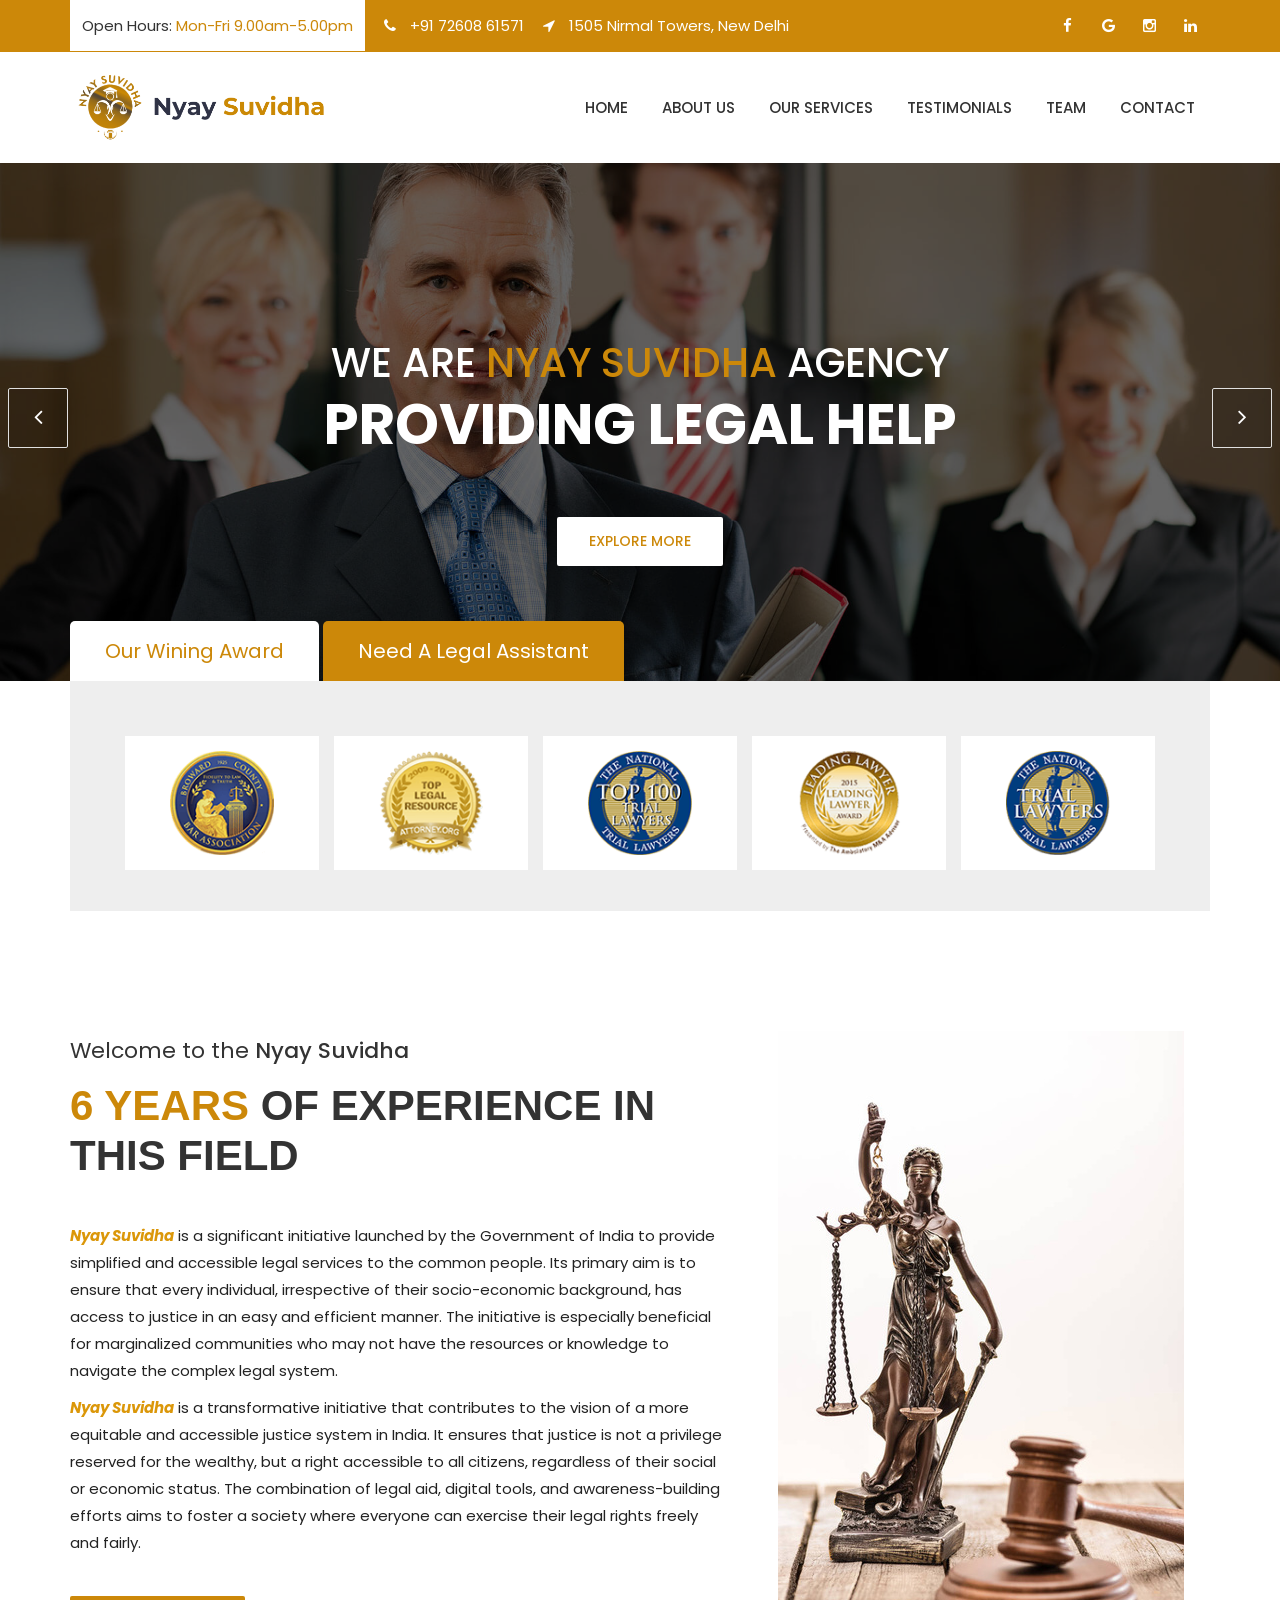
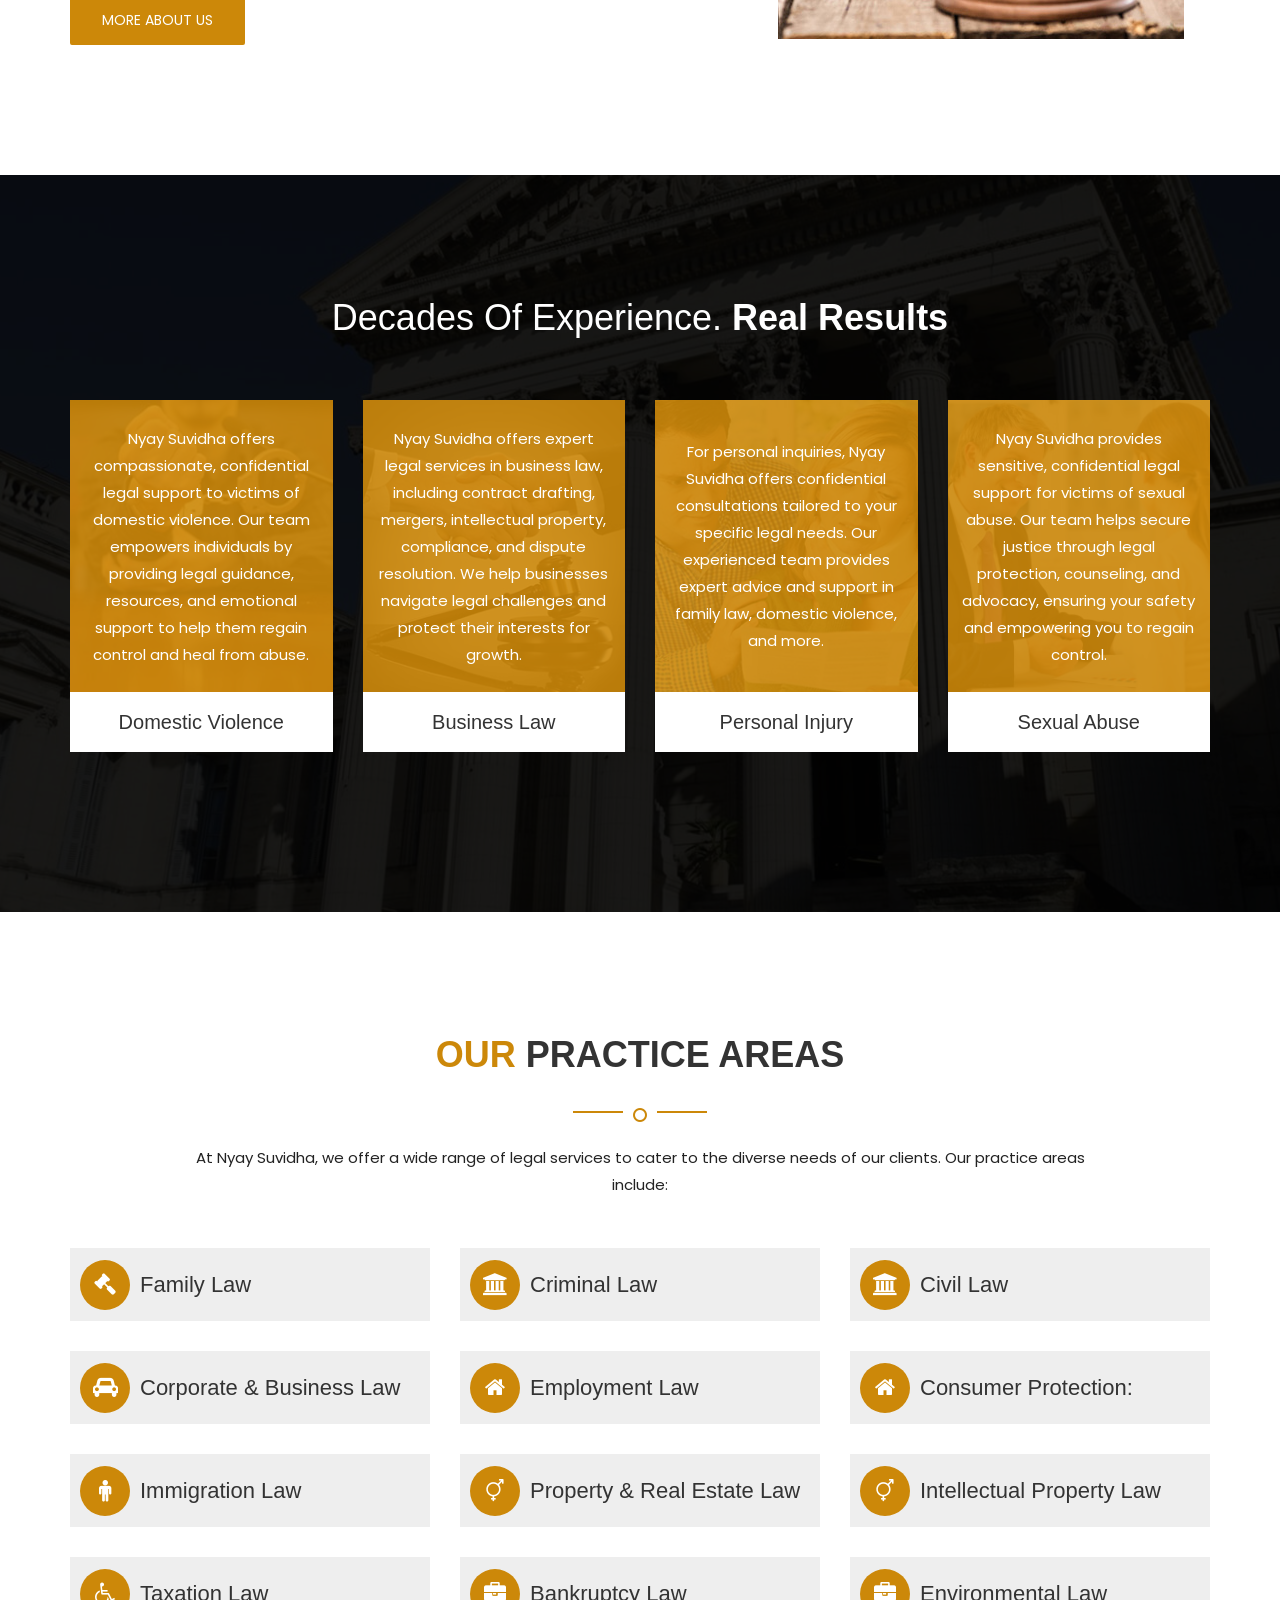
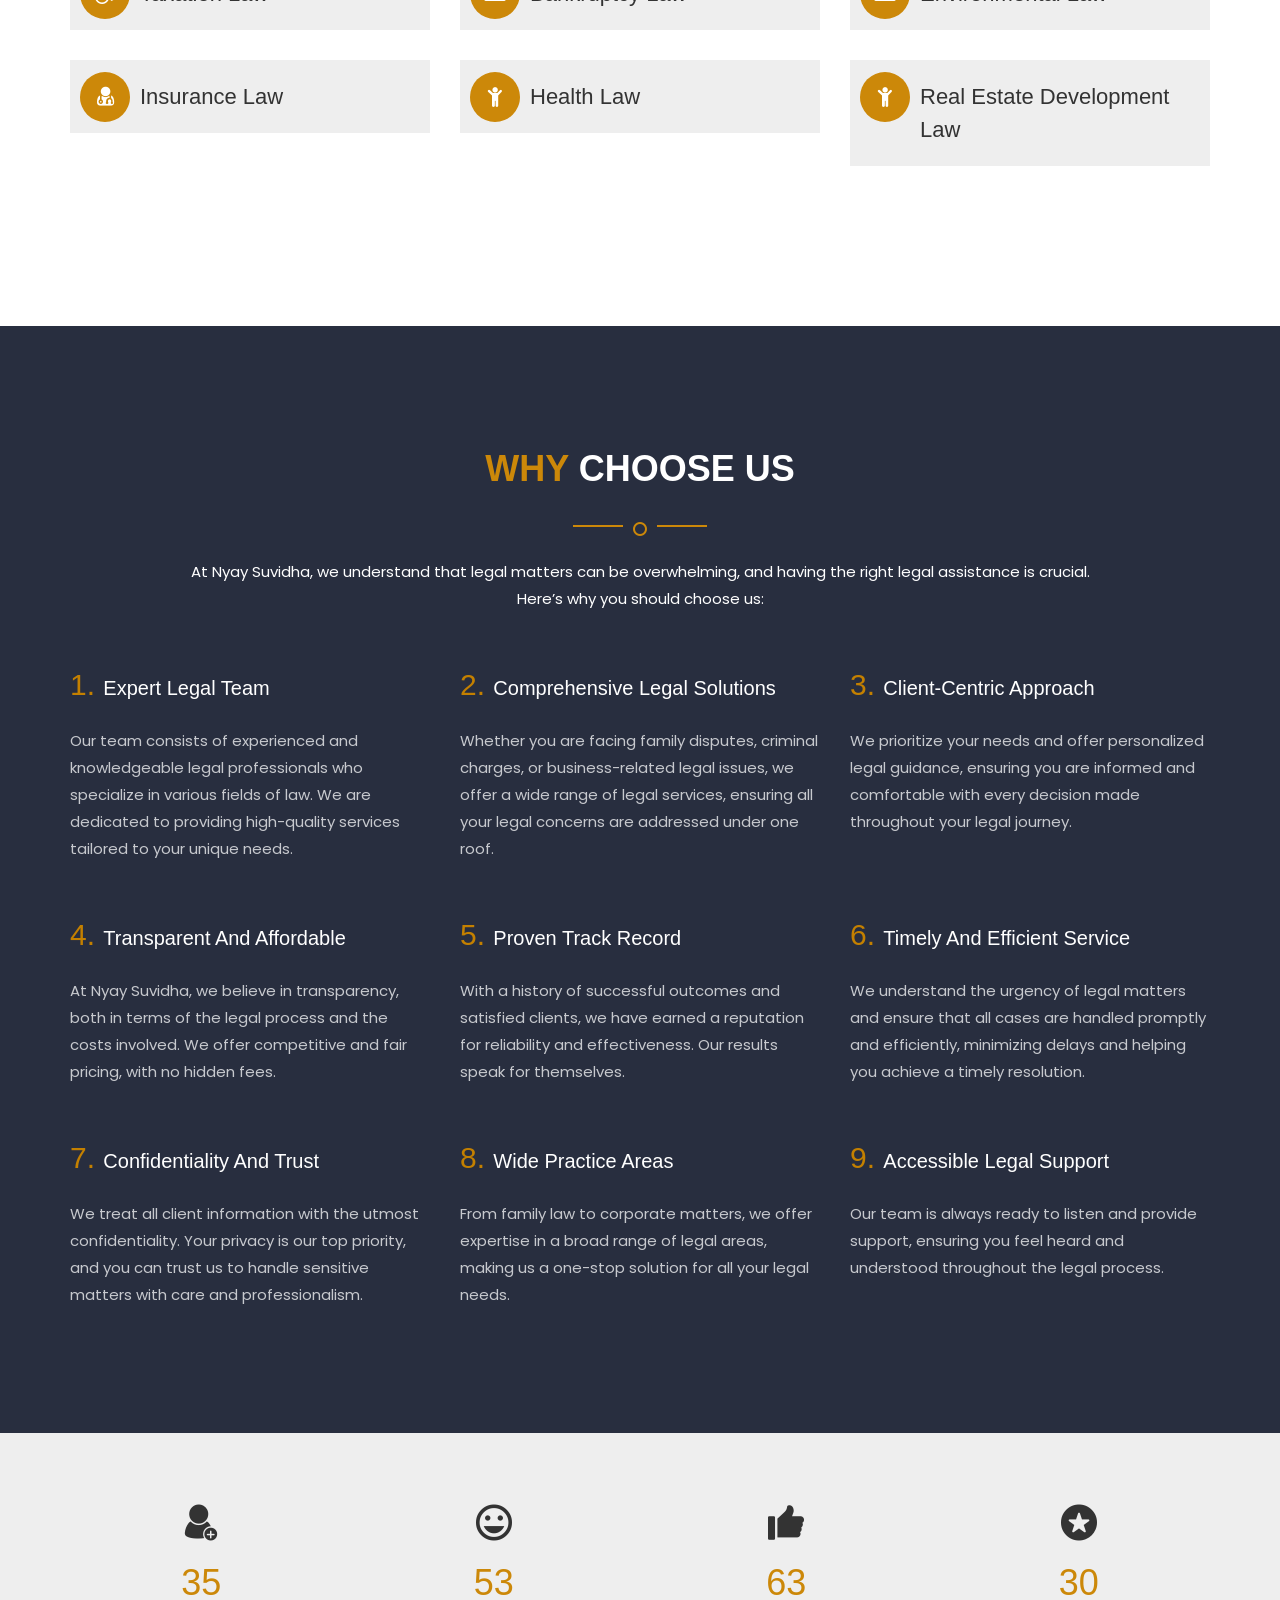
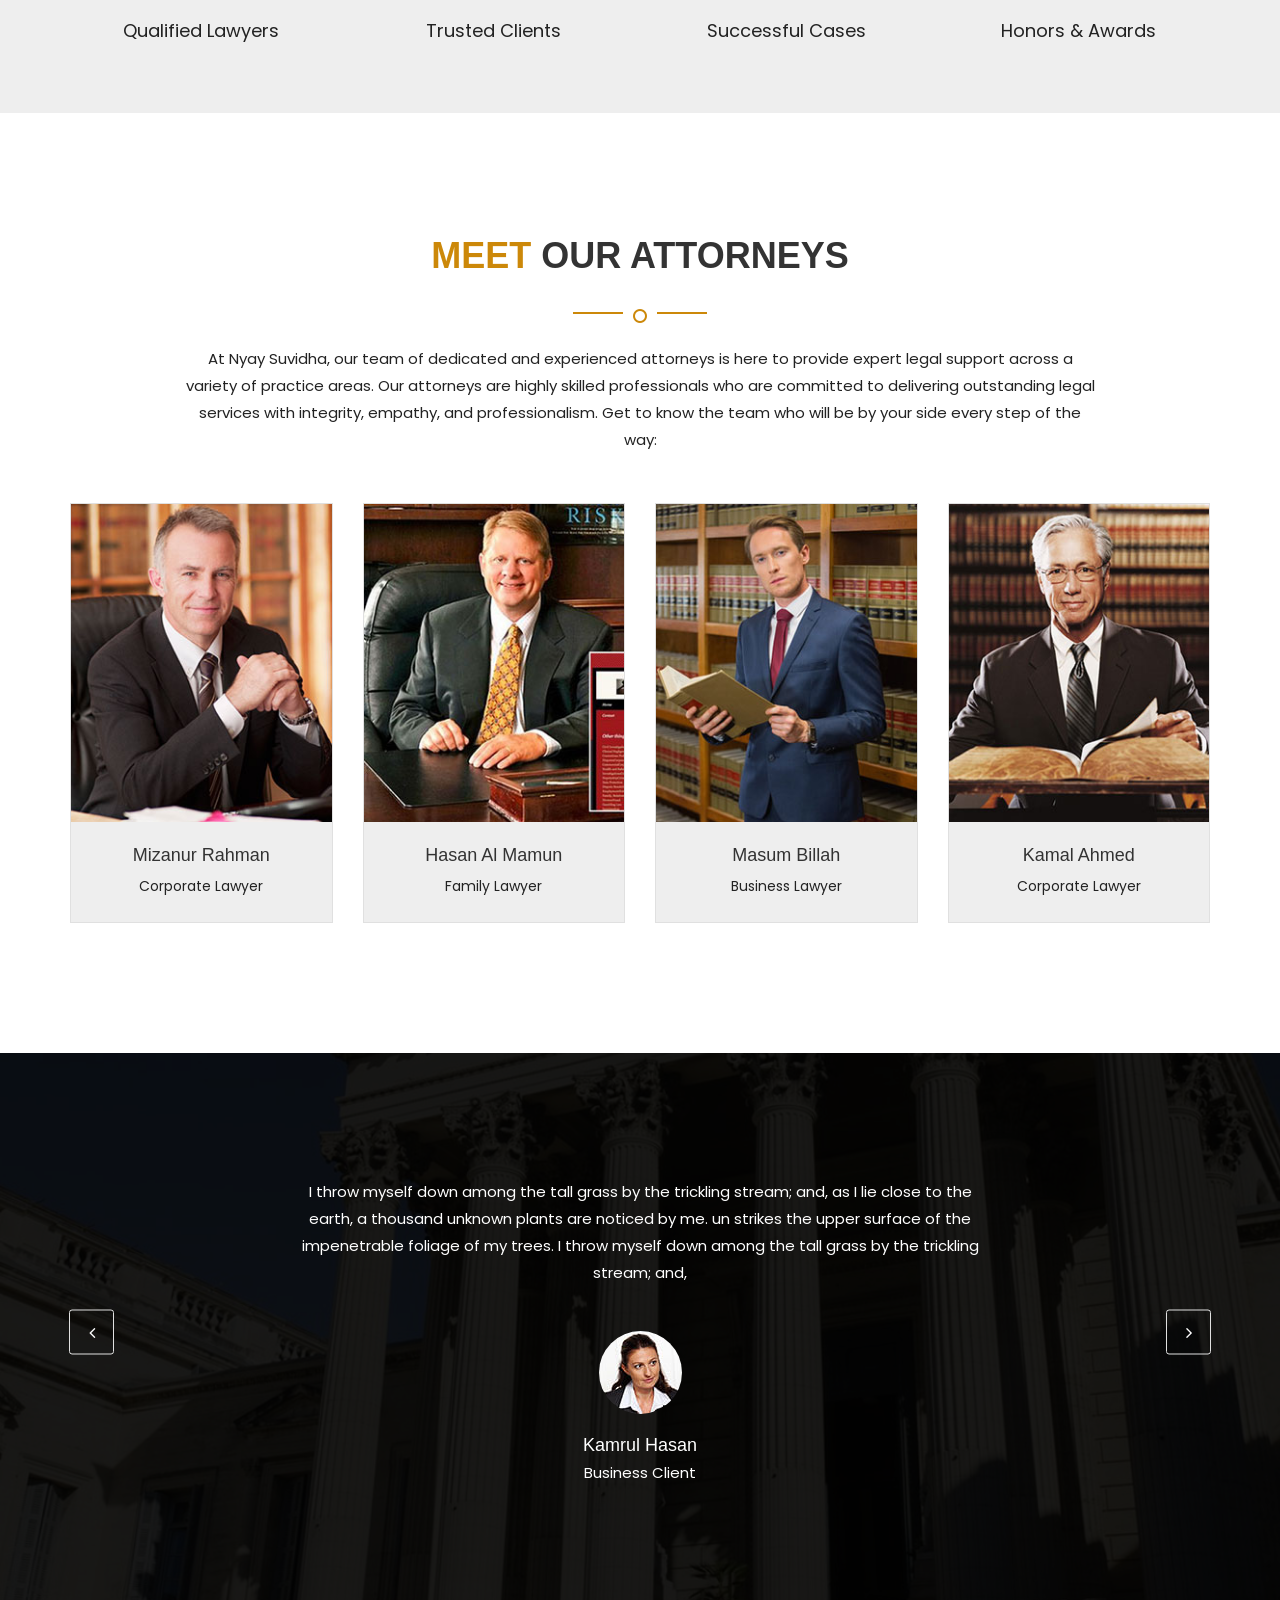
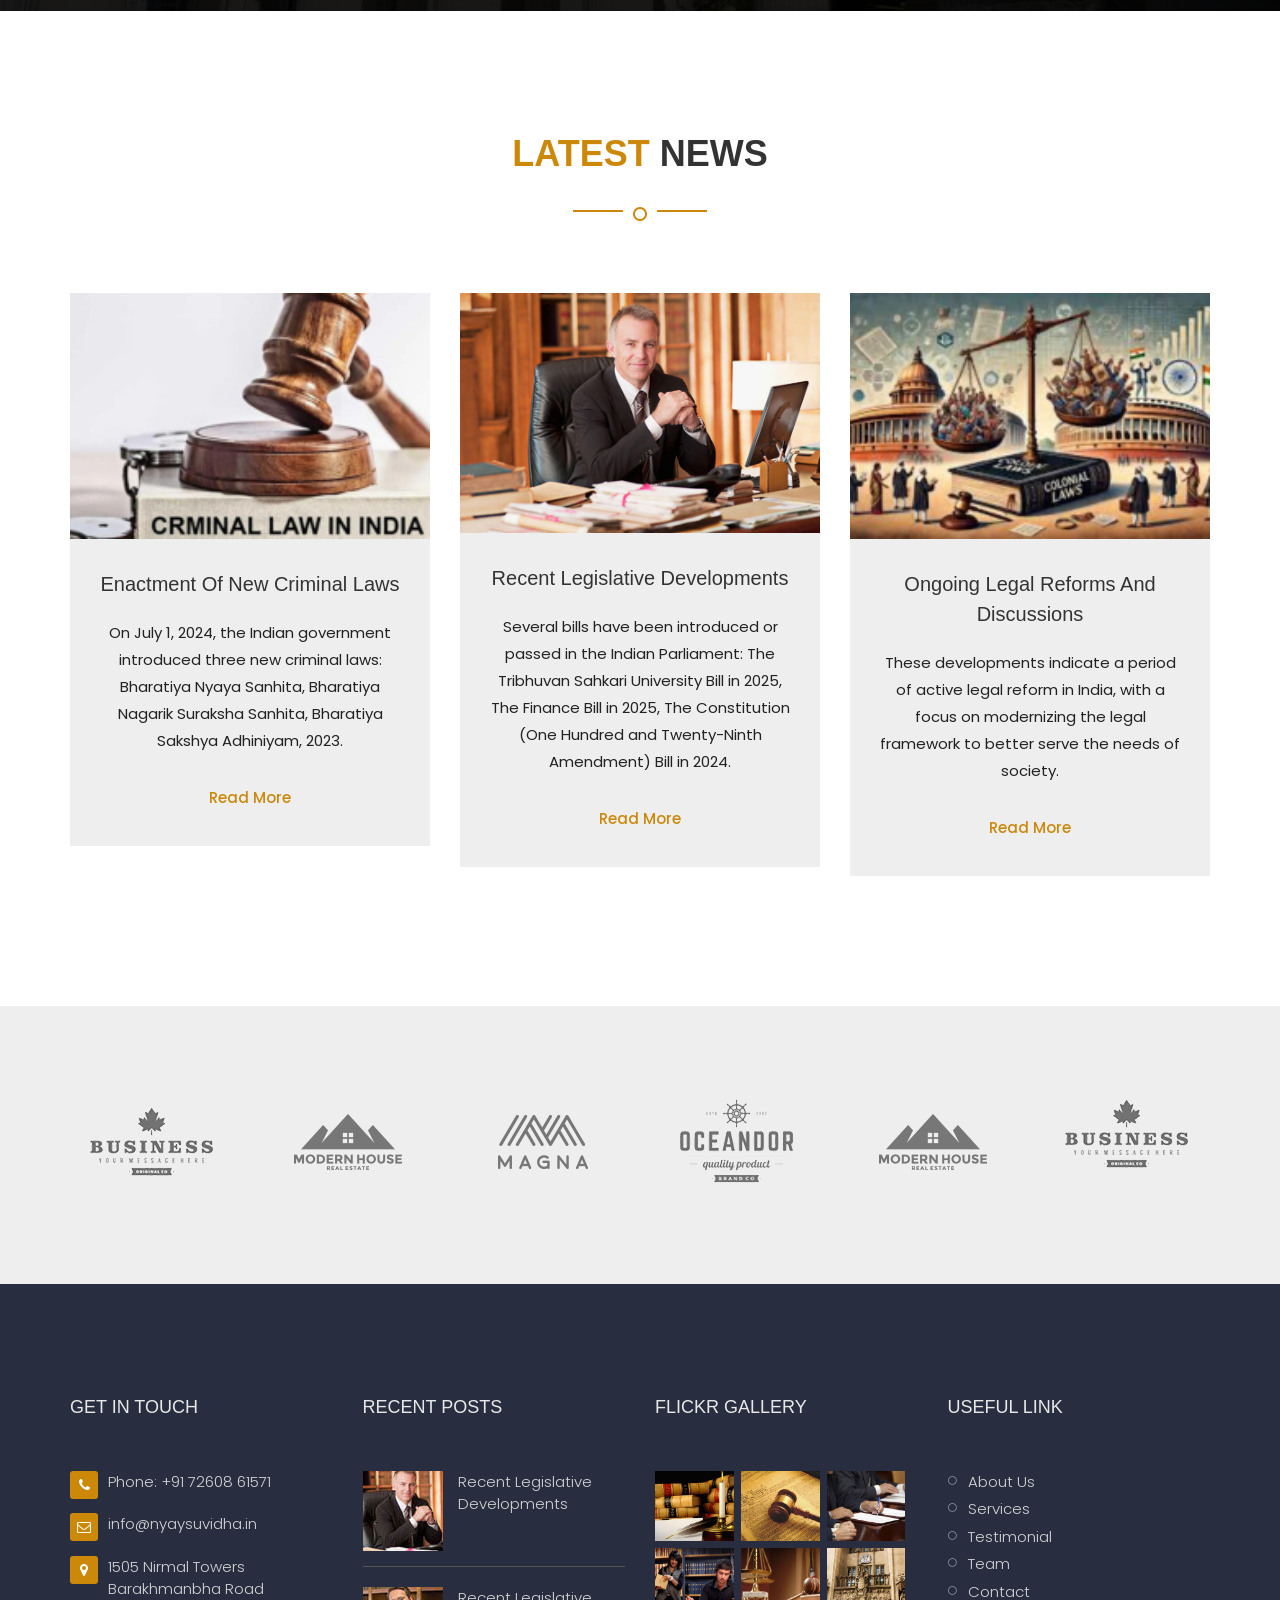
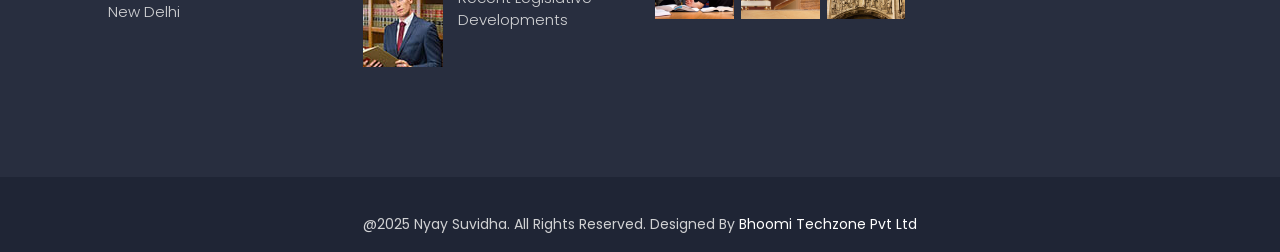
==== commit 953664ff: "Update index.html" ====
--- a/index.html
+++ b/index.html
@@ -4,7 +4,7 @@
 <head>
     <meta charset="utf-8">
     <meta http-equiv="x-ua-compatible" content="ie=edge">
-    <title>LawFirm | Home 1</title>
+    <title>Nyay Suvidha | Home </title>
     <meta name="description" content="">
     <meta name="viewport" content="width=device-width, initial-scale=1">
     <!-- Favicon -->
@@ -909,4 +909,4 @@
     <script src="js/main.js" type="text/javascript"></script>
 </body>
 
-</html>+</html>
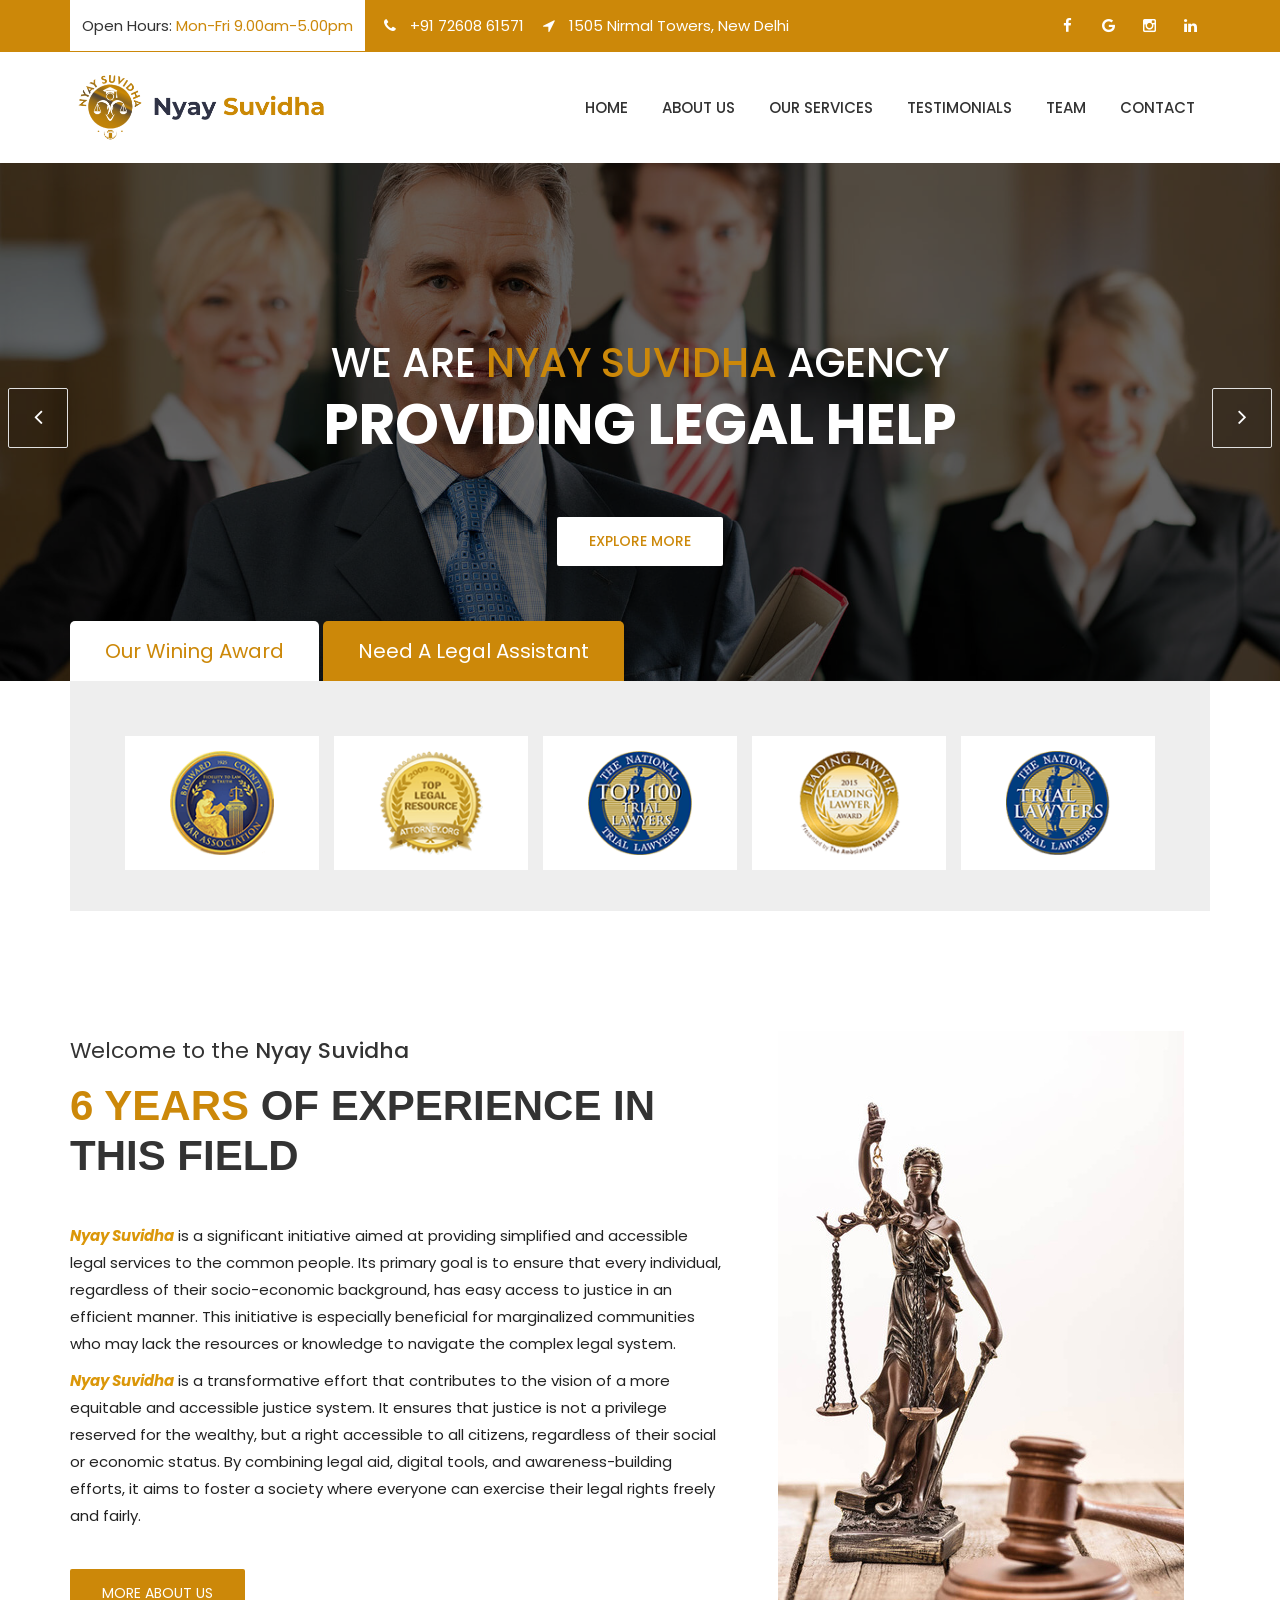
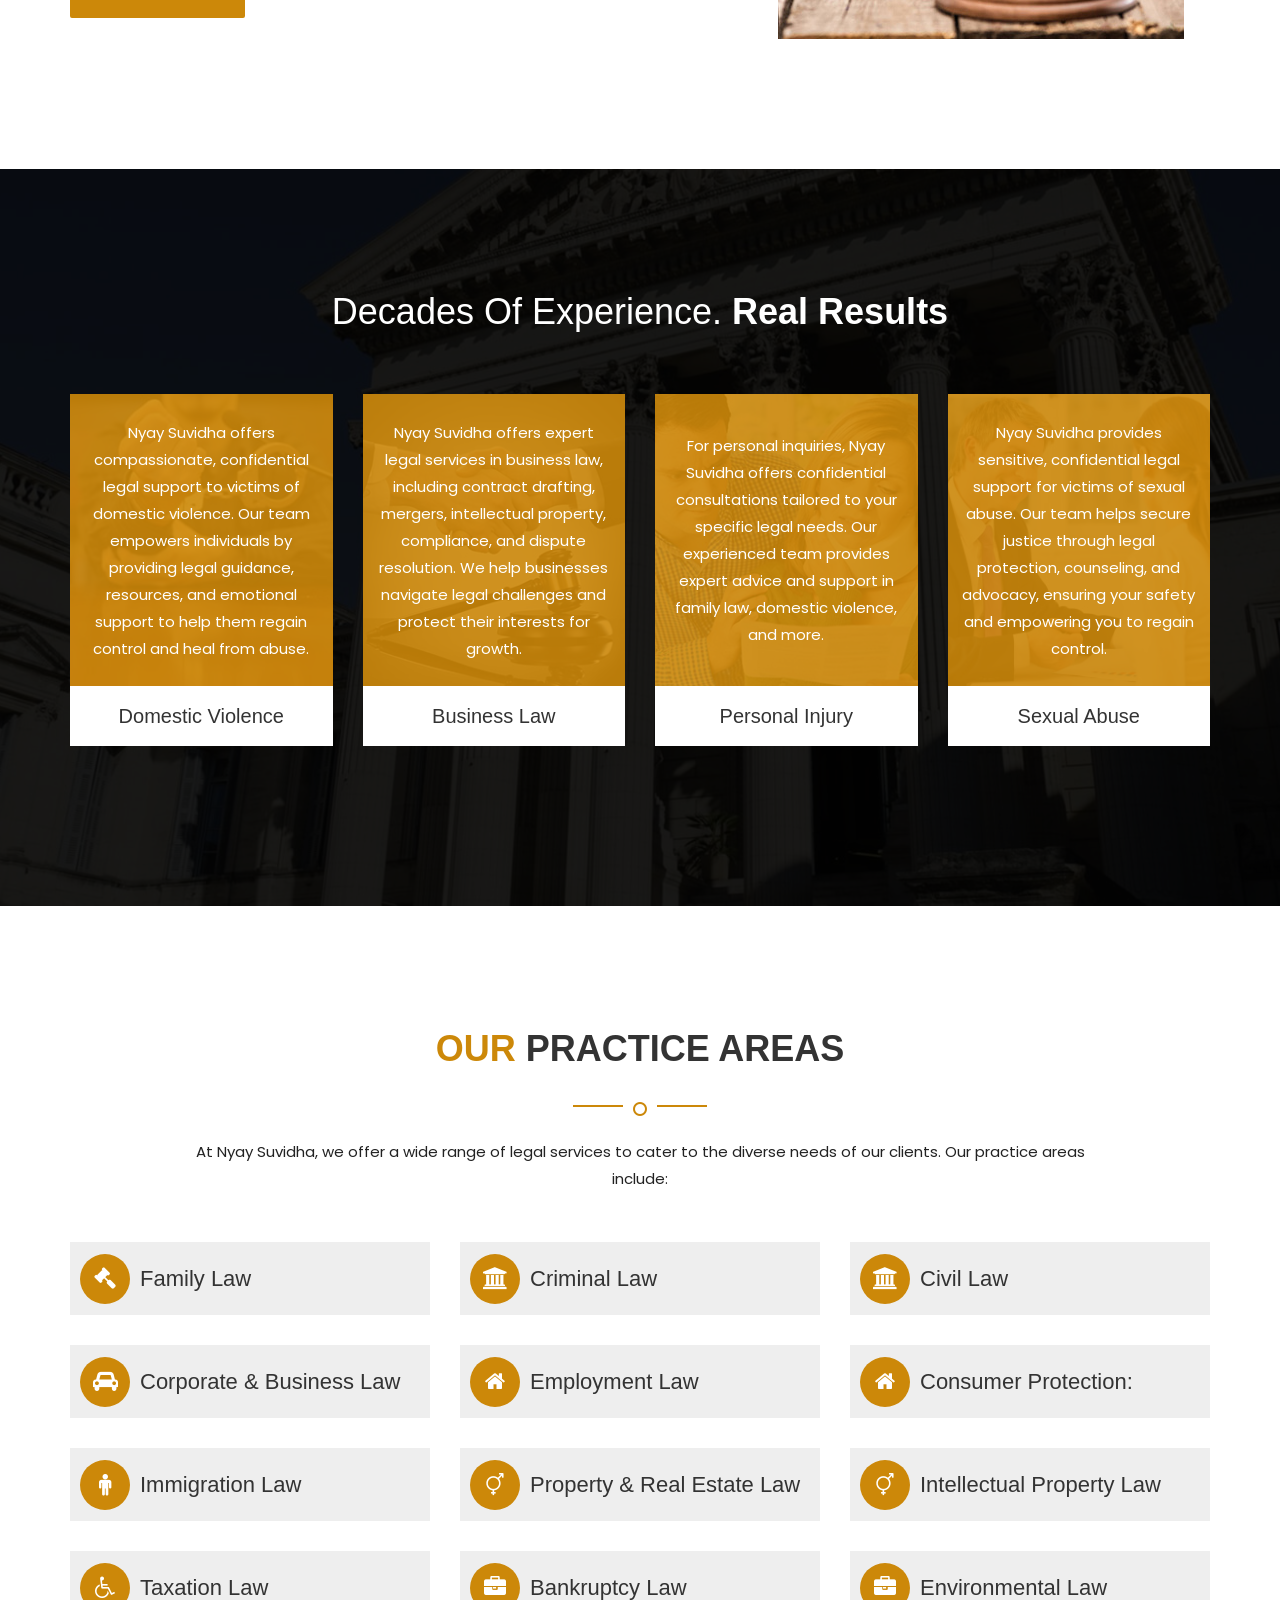
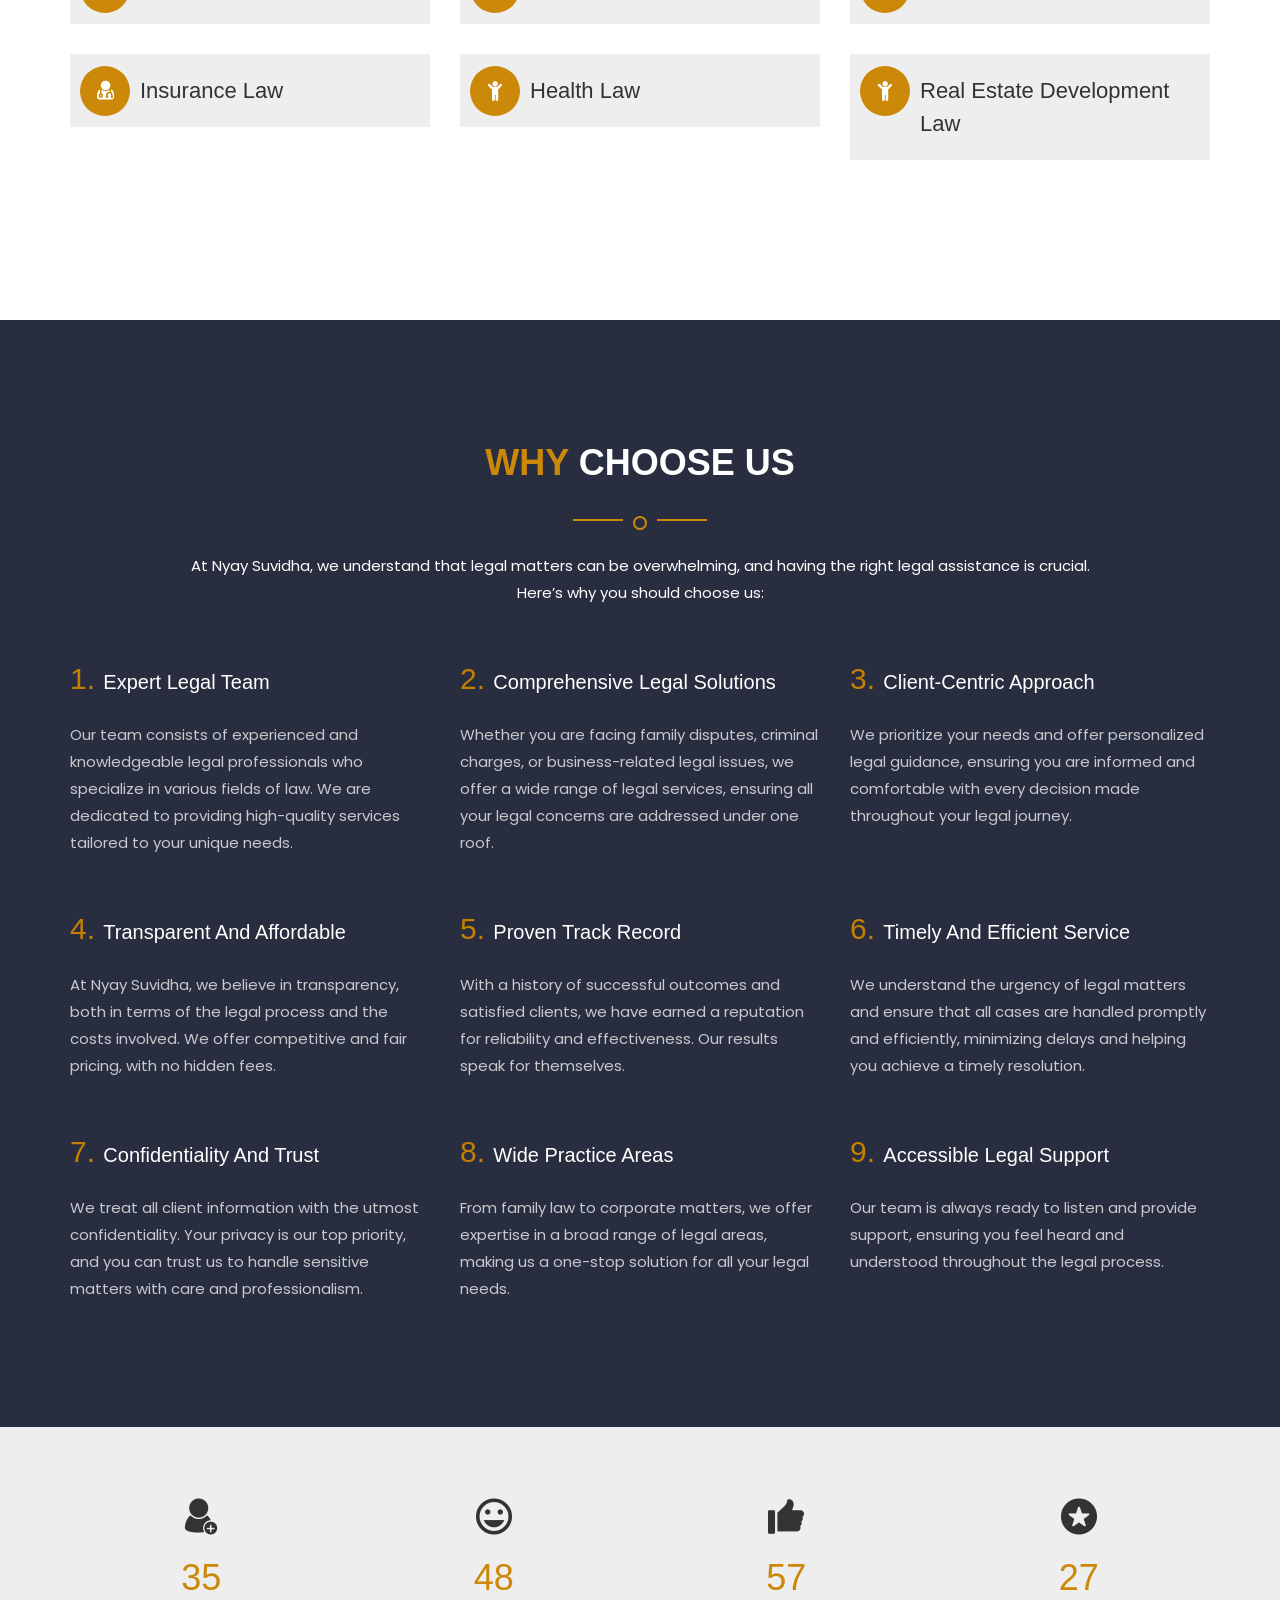
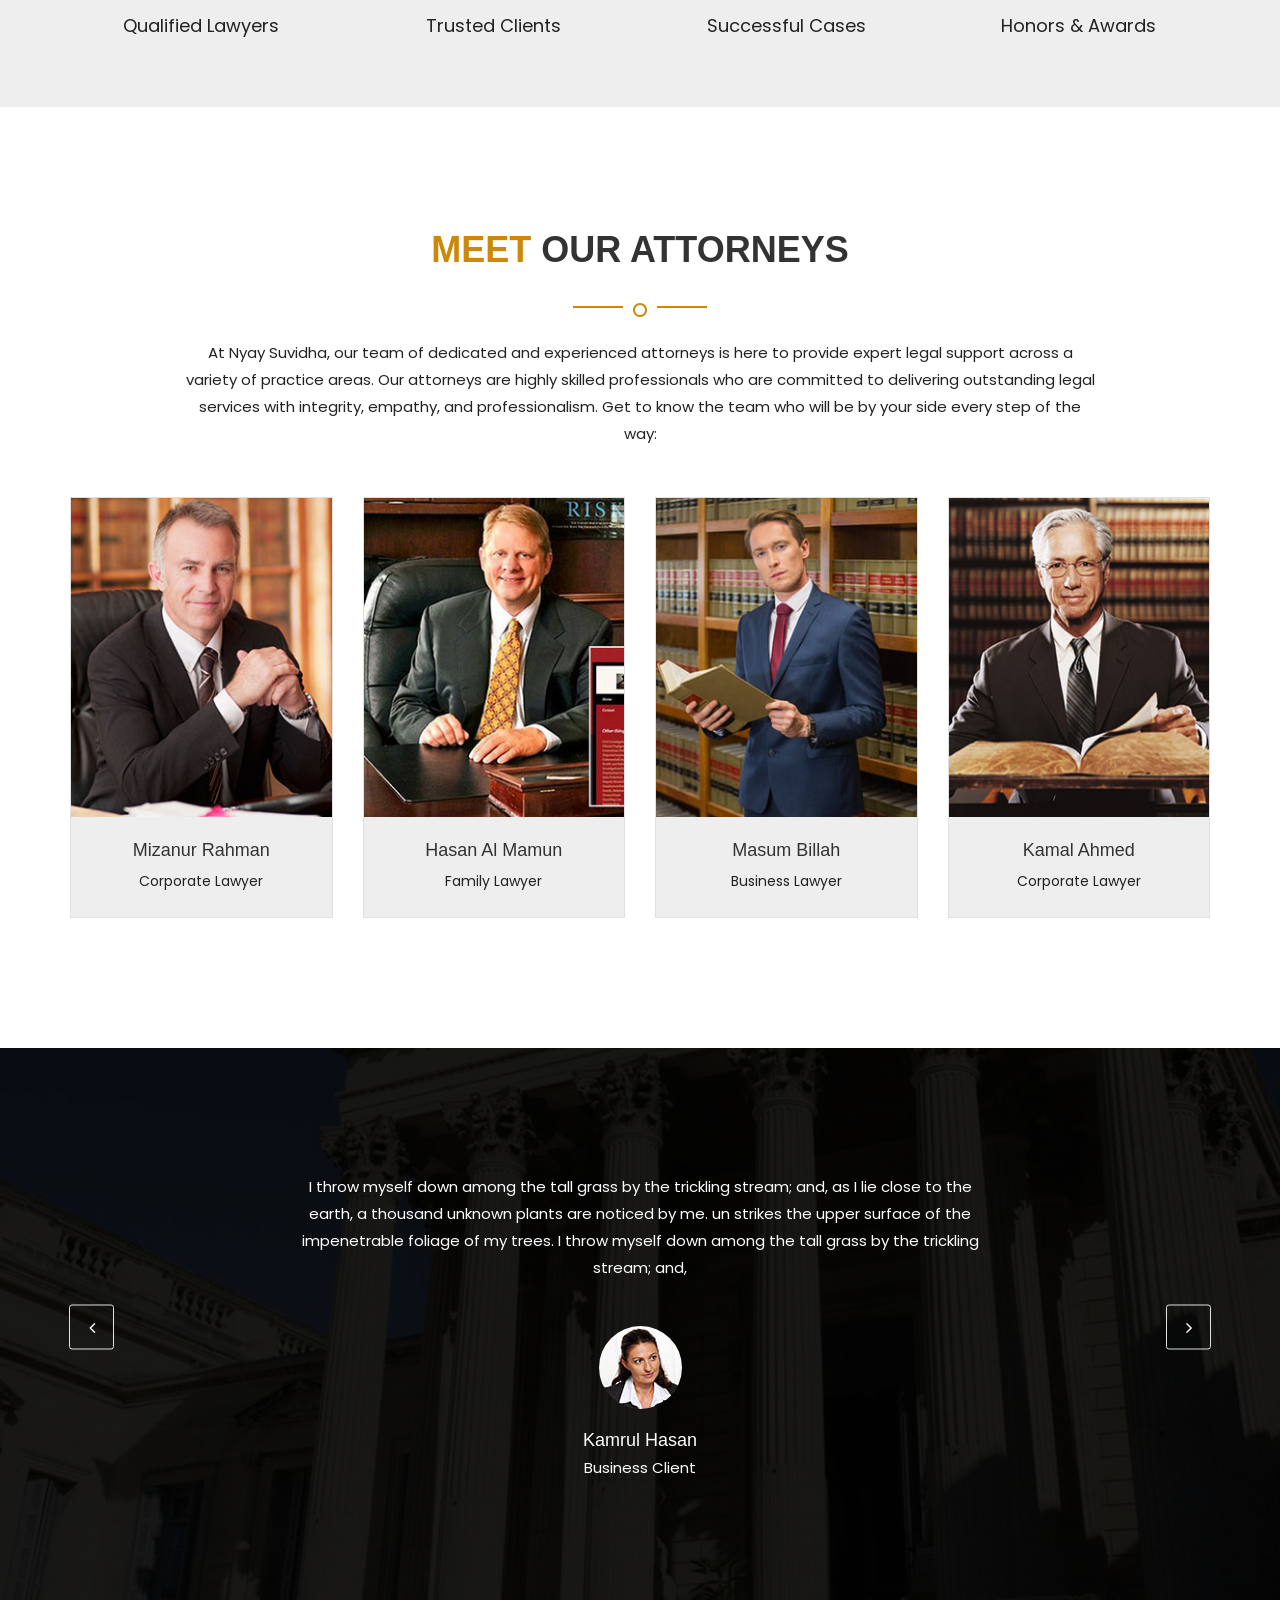
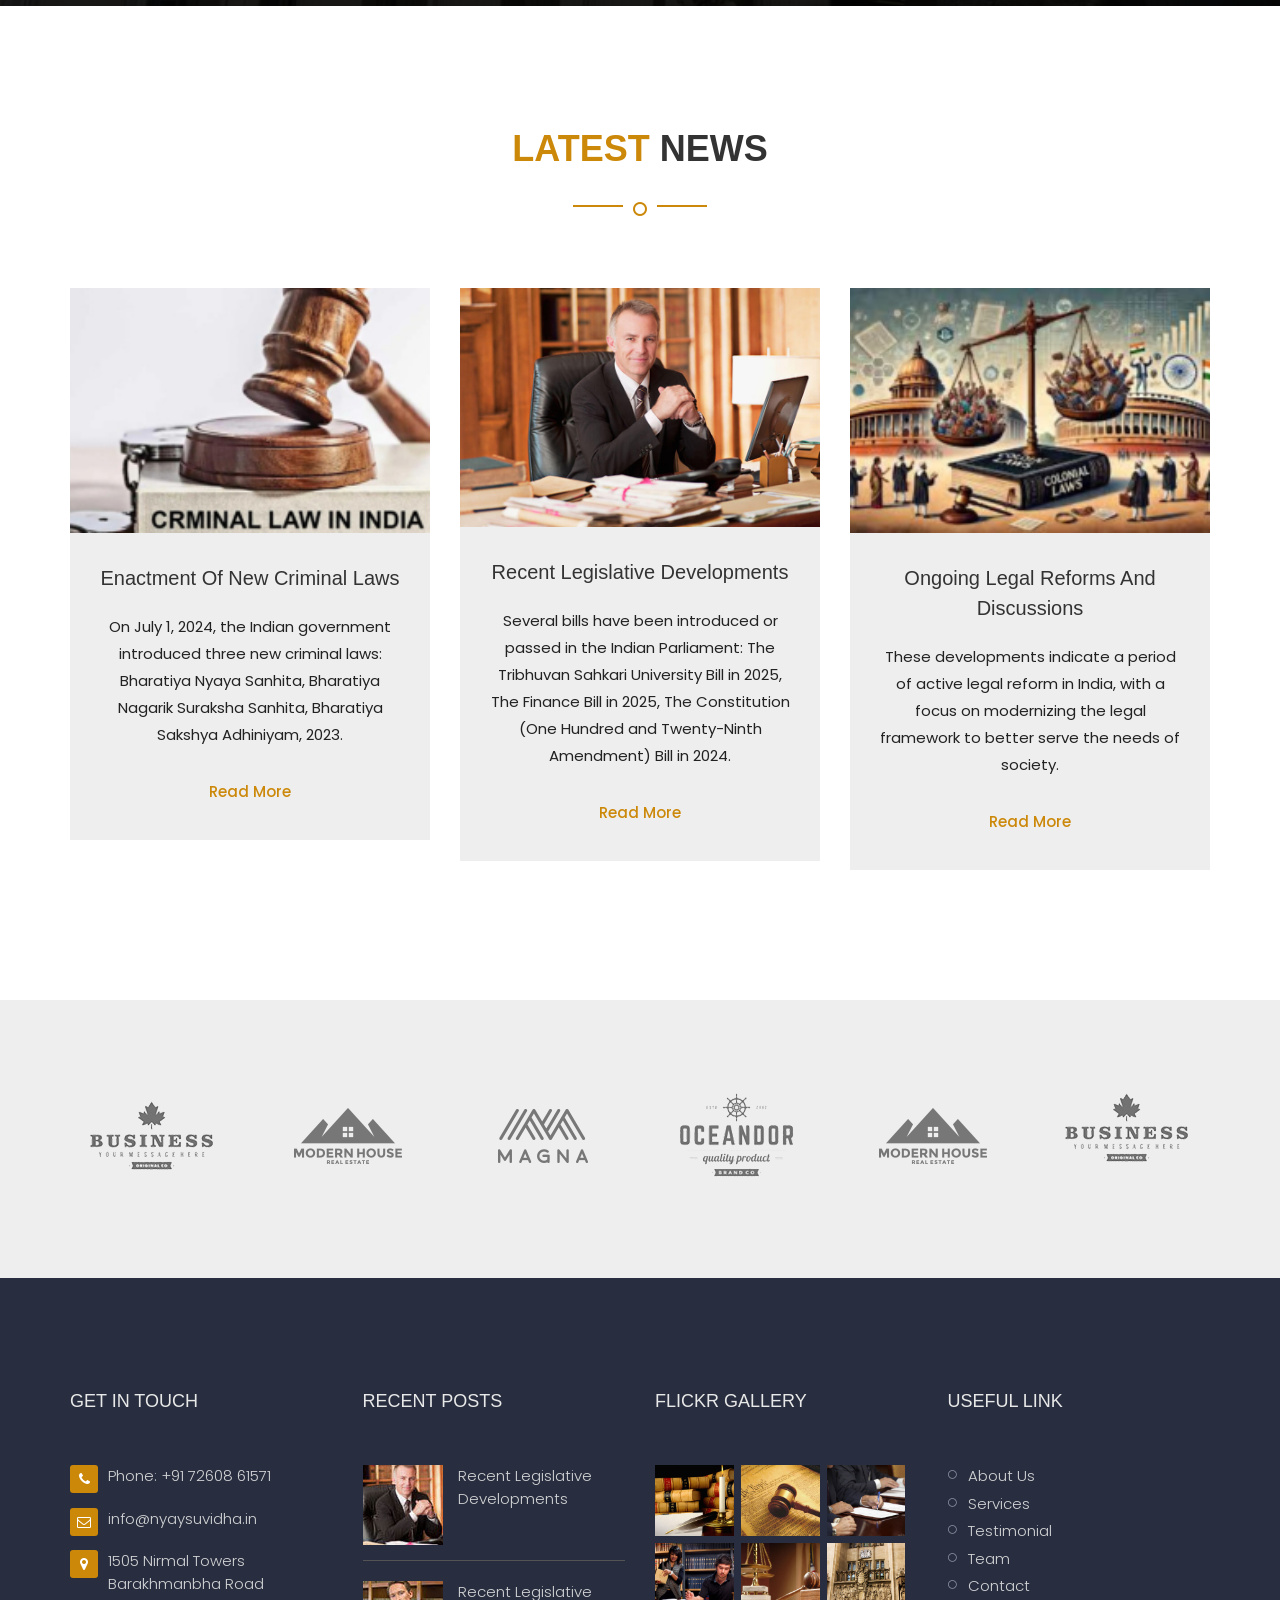
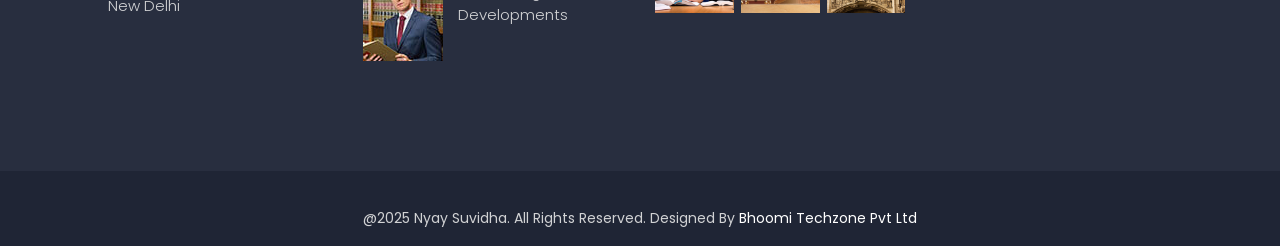
==== commit 56f5ee17: "Update index.html" ====
--- a/index.html
+++ b/index.html
@@ -262,8 +262,8 @@
                     <div class="col-lg-7 col-md-7 col-sm-12 col-xs-12 mb--sm wow fadeIn" data-wow-duration="2s" data-wow-delay=".5s">
                         <span class="about-sub-title">Welcome to the<span> Nyay Suvidha</span></span>
                         <h1 class="title-bold-dark mb-40"><span>6 YEARS</span> OF EXPERIENCE IN THIS FIELD</h1>
-                        <p><strong style="color: #DB9709;"><em>Nyay Suvidha</em></strong> is a significant initiative launched by the Government of India to provide simplified and accessible legal services to the common people. Its primary aim is to ensure that every individual, irrespective of their socio-economic background, has access to justice in an easy and efficient manner. The initiative is especially beneficial for marginalized communities who may not have the resources or knowledge to navigate the complex legal system.</p>
-                        <p><strong style="color: #DB9709;"><em>Nyay Suvidha</em></strong> is a transformative initiative that contributes to the vision of a more equitable and accessible justice system in India. It ensures that justice is not a privilege reserved for the wealthy, but a right accessible to all citizens, regardless of their social or economic status. The combination of legal aid, digital tools, and awareness-building efforts aims to foster a society where everyone can exercise their legal rights freely and fairly.</p>
+                        <p><strong style="color: #DB9709;"><em>Nyay Suvidha</em></strong>  is a significant initiative aimed at providing simplified and accessible legal services to the common people. Its primary goal is to ensure that every individual, regardless of their socio-economic background, has easy access to justice in an efficient manner. This initiative is especially beneficial for marginalized communities who may lack the resources or knowledge to navigate the complex legal system.</p>
+                        <p><strong style="color: #DB9709;"><em>Nyay Suvidha</em></strong> is a transformative effort that contributes to the vision of a more equitable and accessible justice system. It ensures that justice is not a privilege reserved for the wealthy, but a right accessible to all citizens, regardless of their social or economic status. By combining legal aid, digital tools, and awareness-building efforts, it aims to foster a society where everyone can exercise their legal rights freely and fairly.</p>
                         <a href="about.html" class="btn-fill-primary2 mt-30">more about us</a>
                     </div>
                     <div class="col-lg-5 col-md-5 col-sm-12 col-xs-12 wow bounceInRight" data-wow-duration="2s" data-wow-delay=".6s">
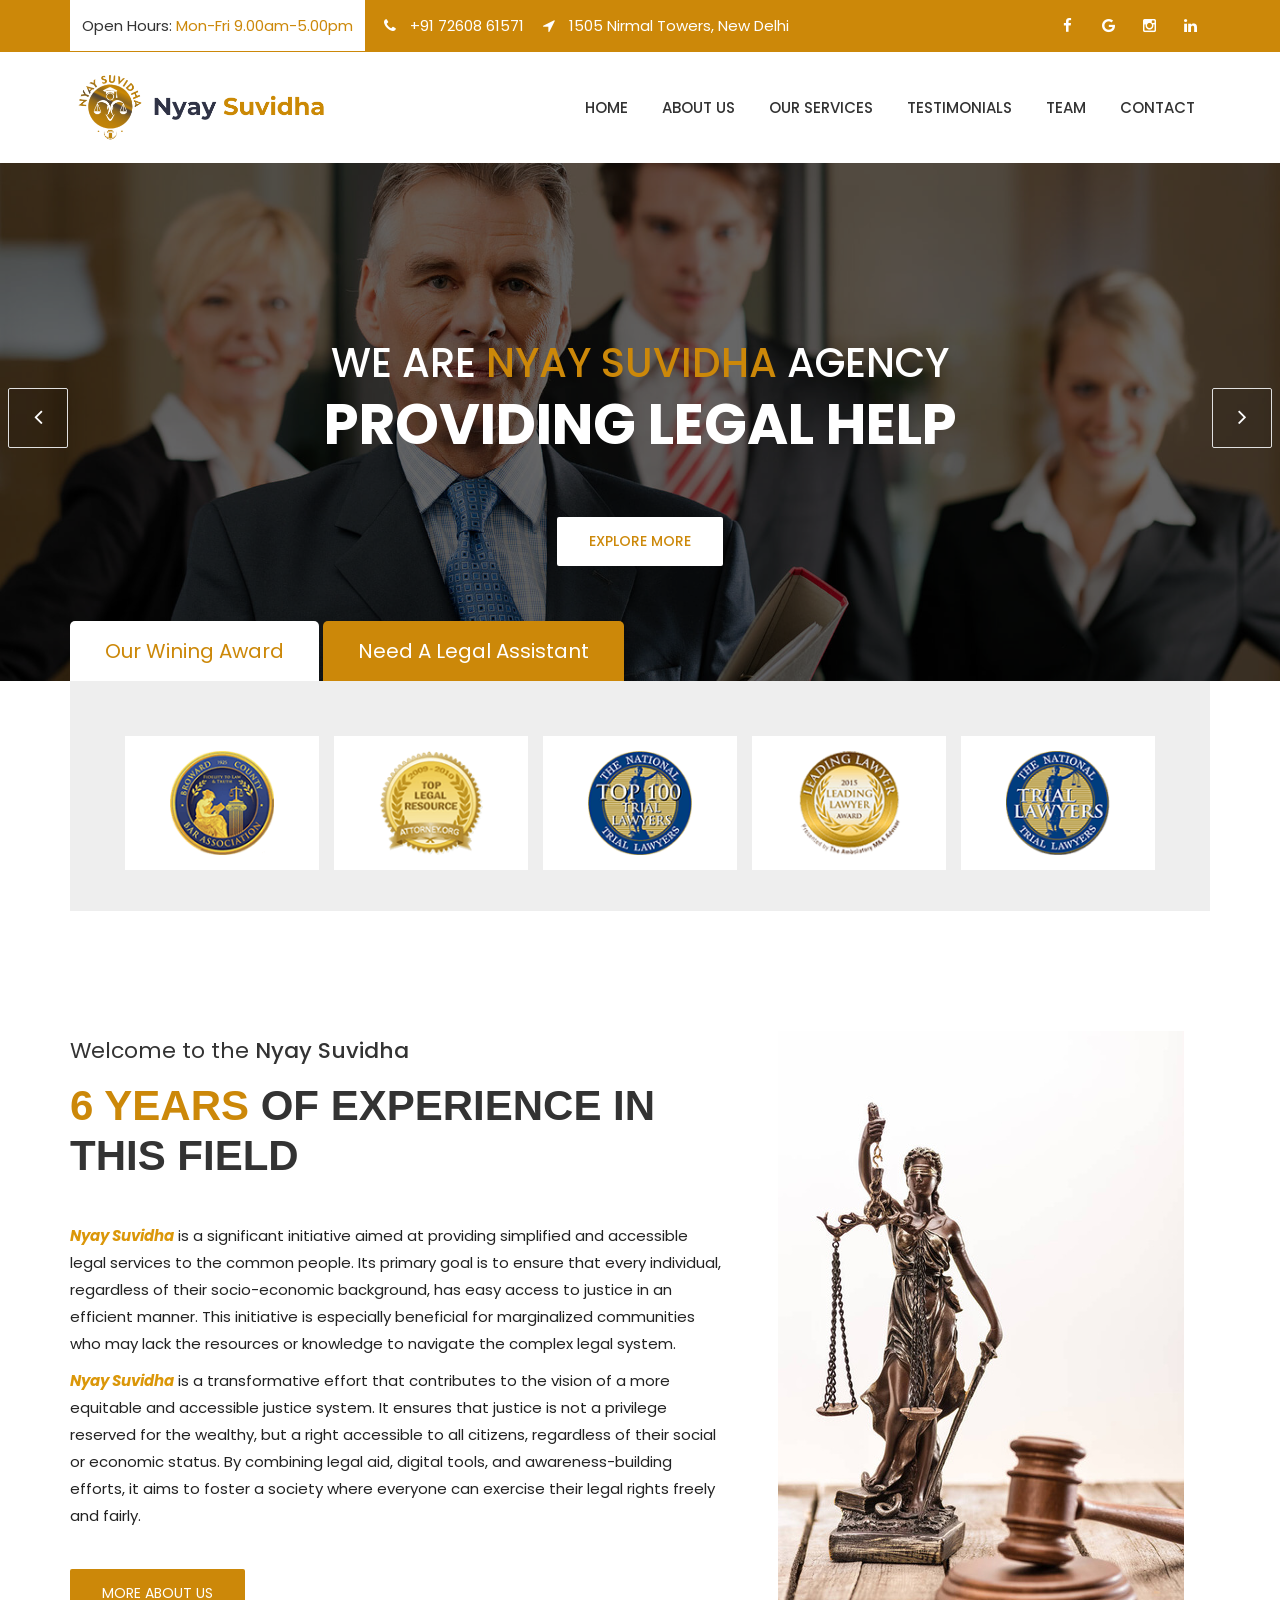
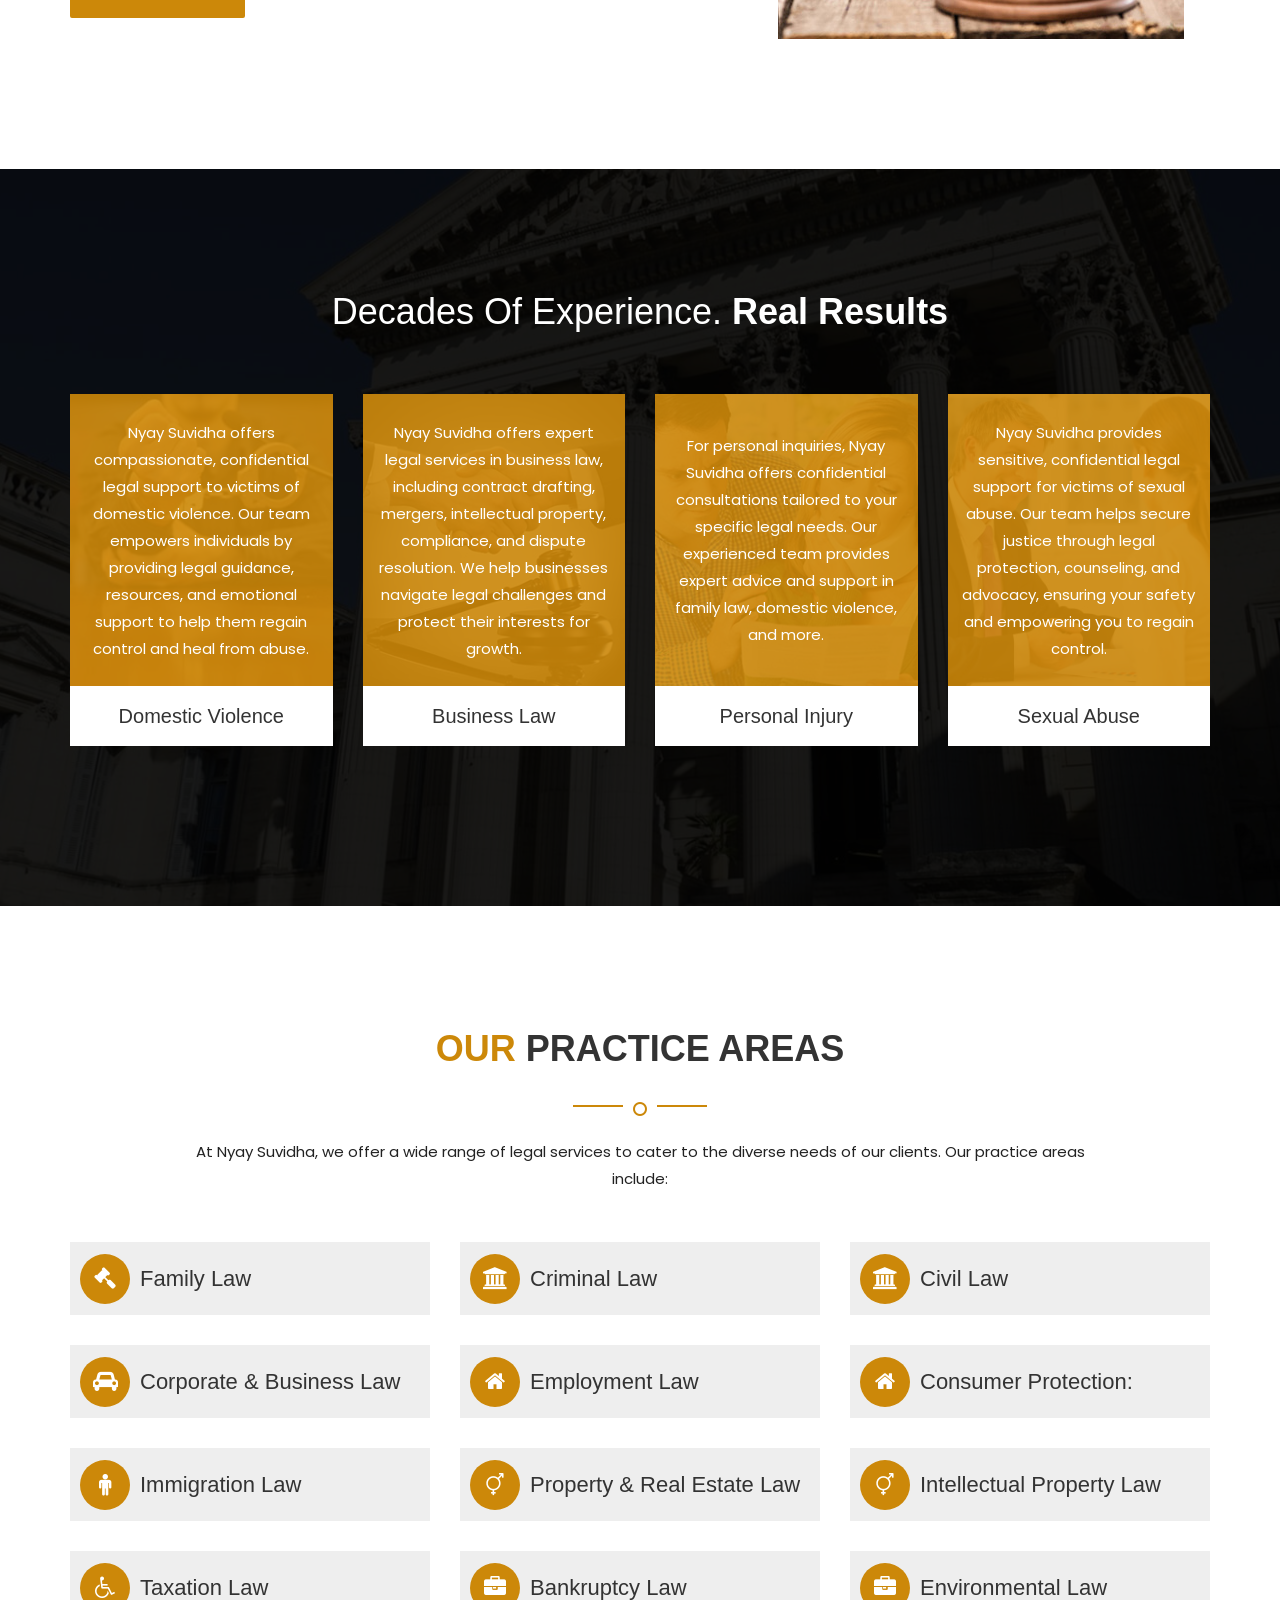
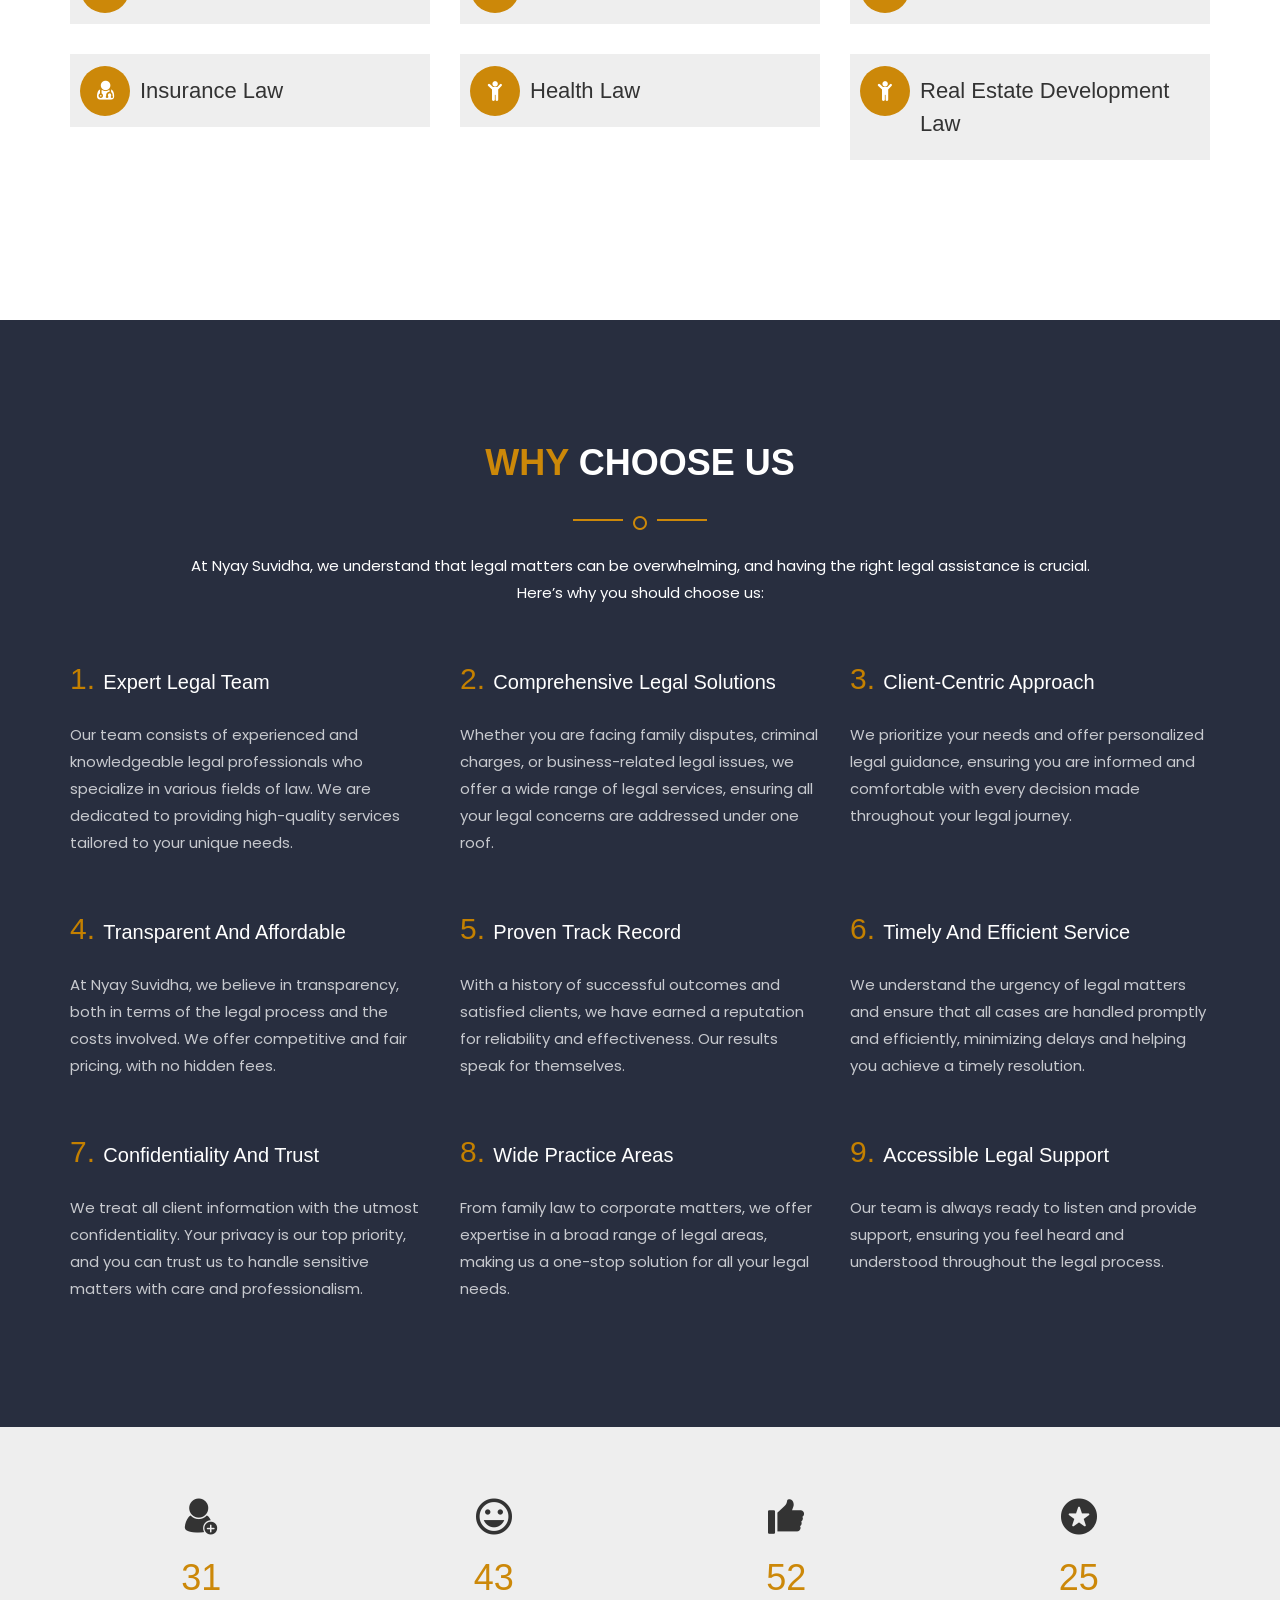
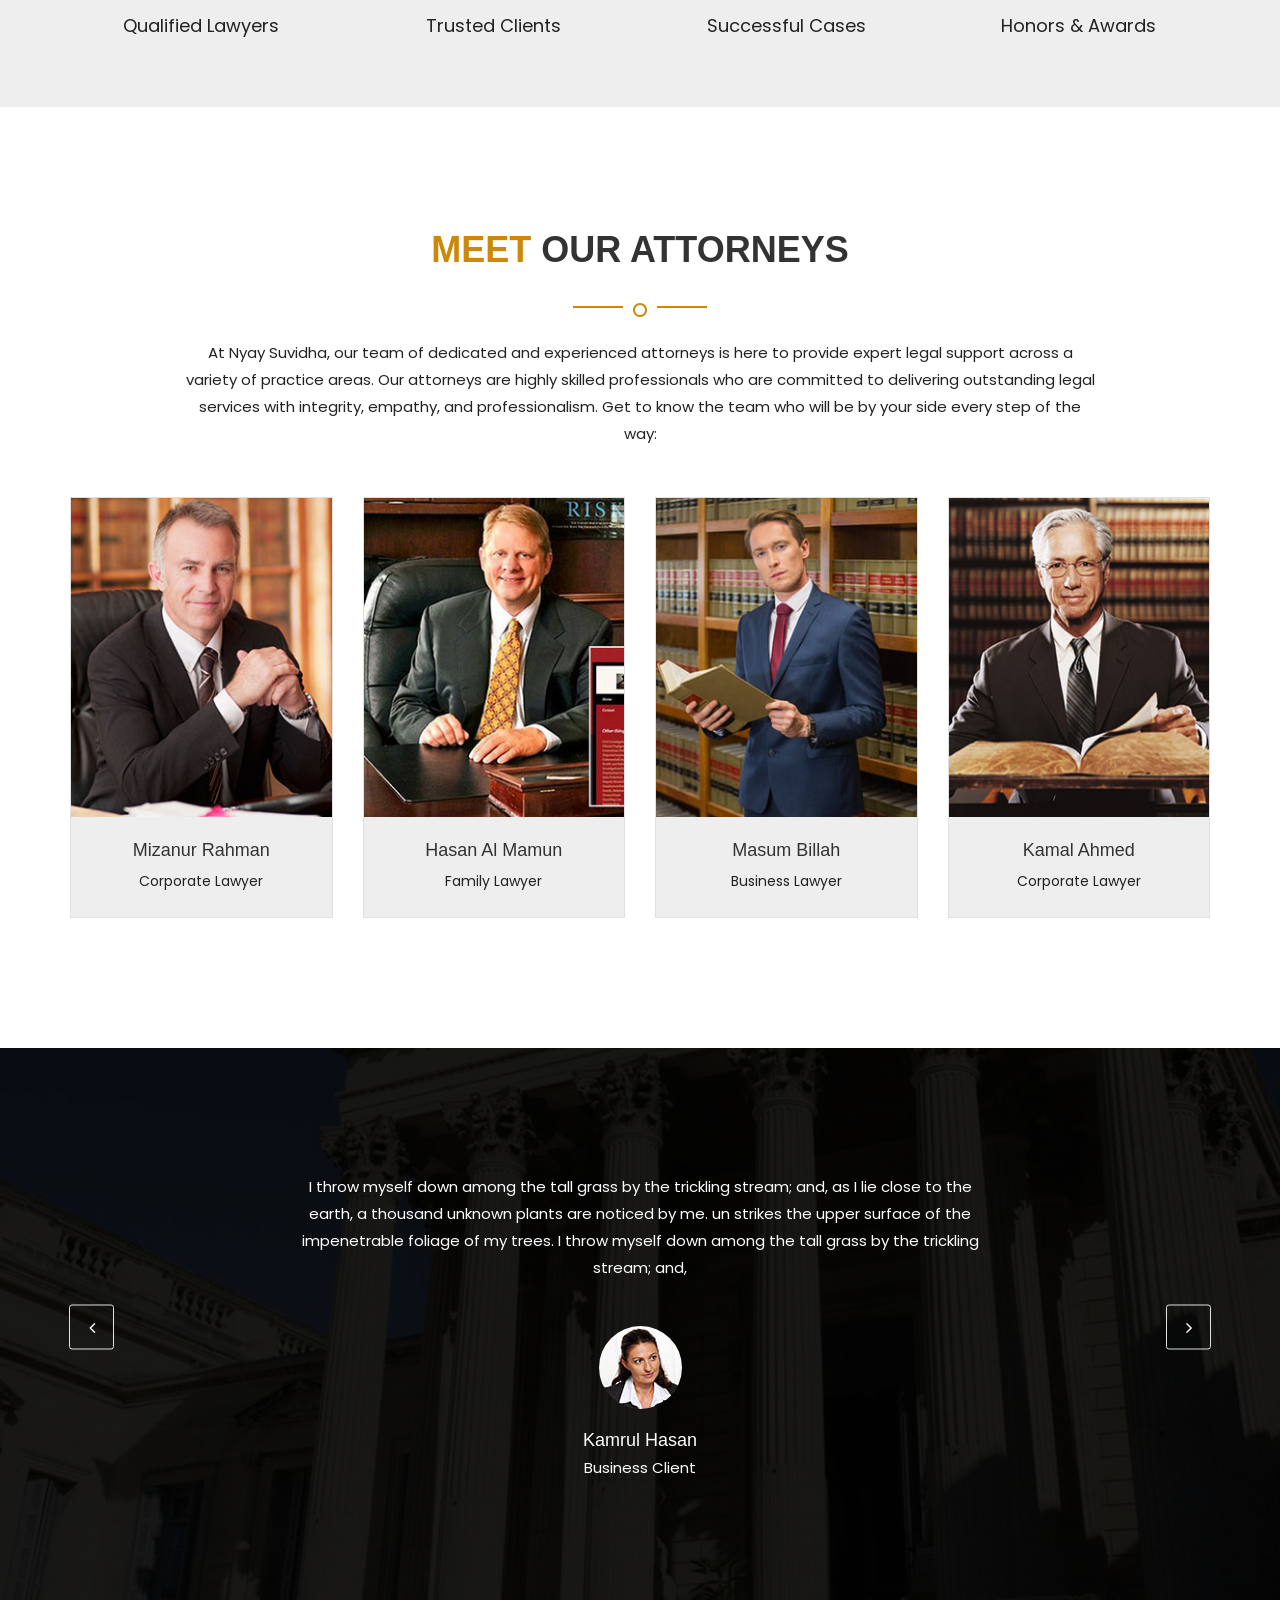
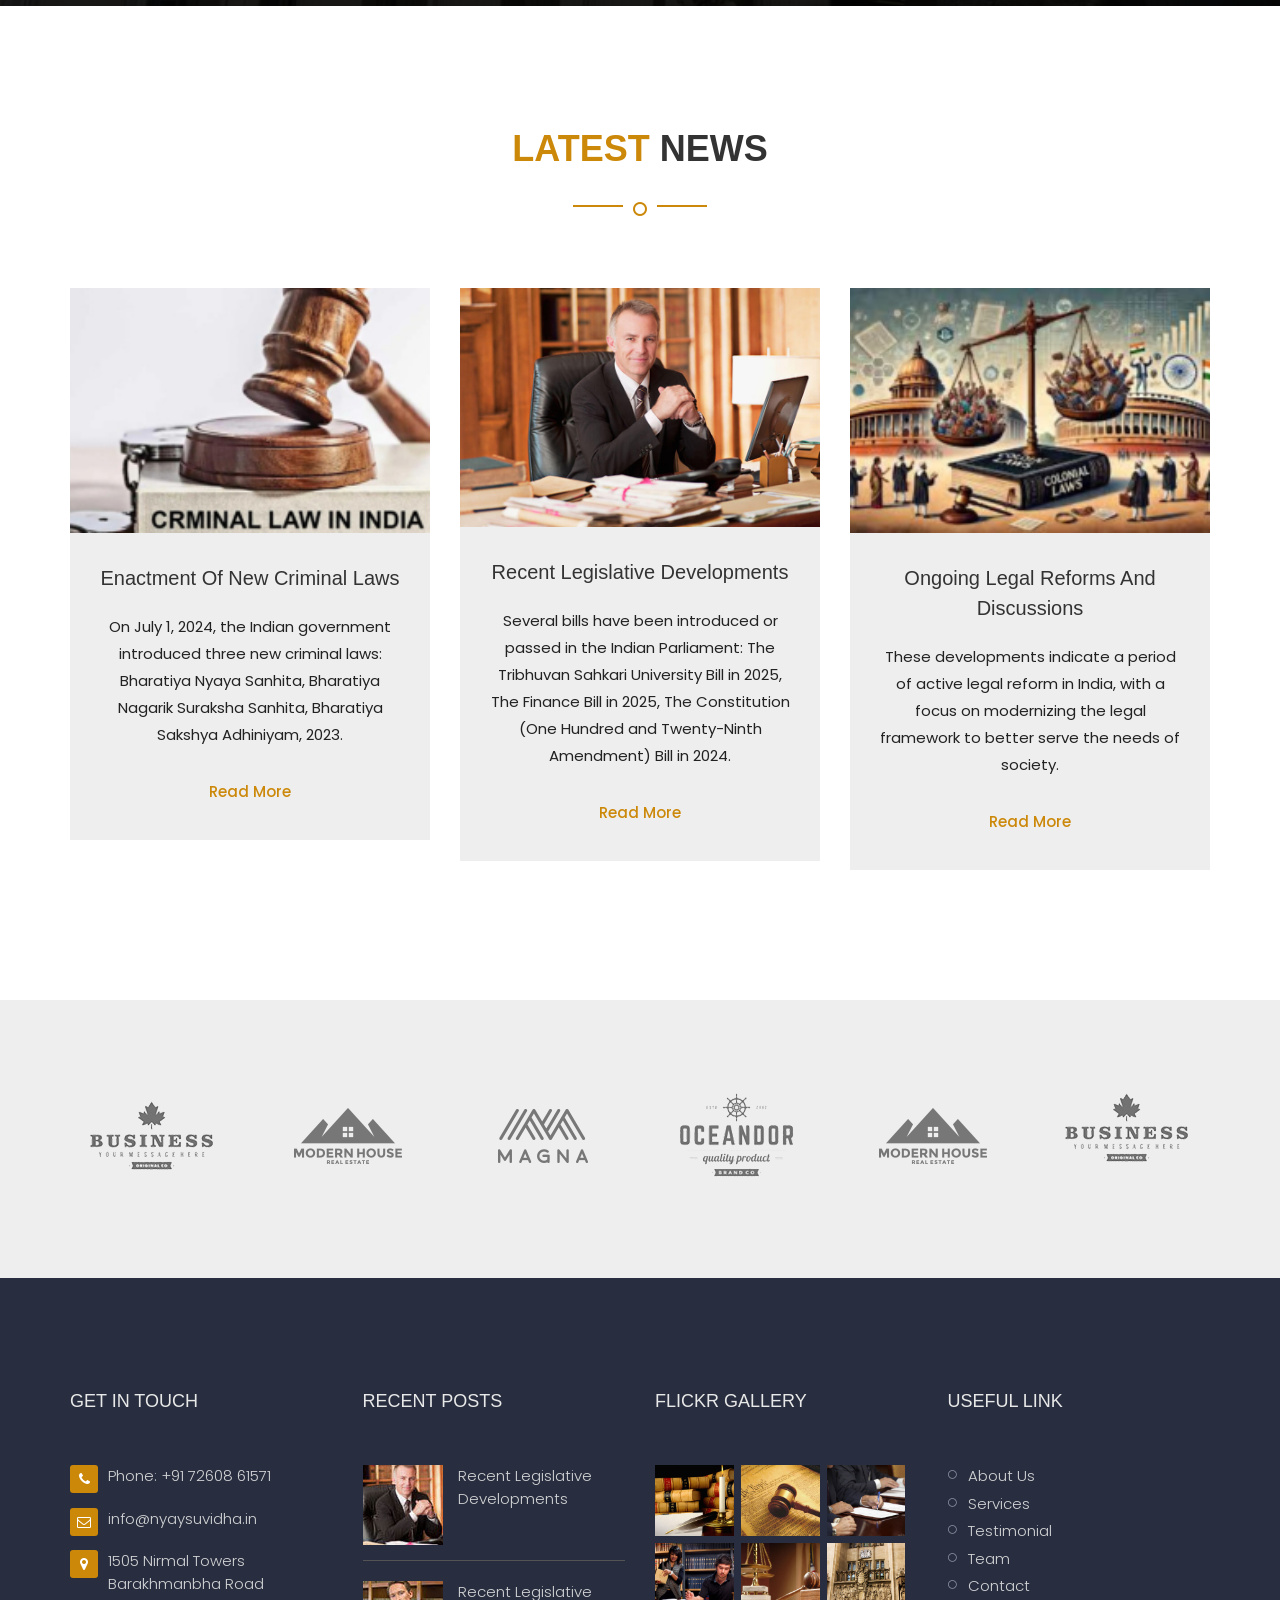
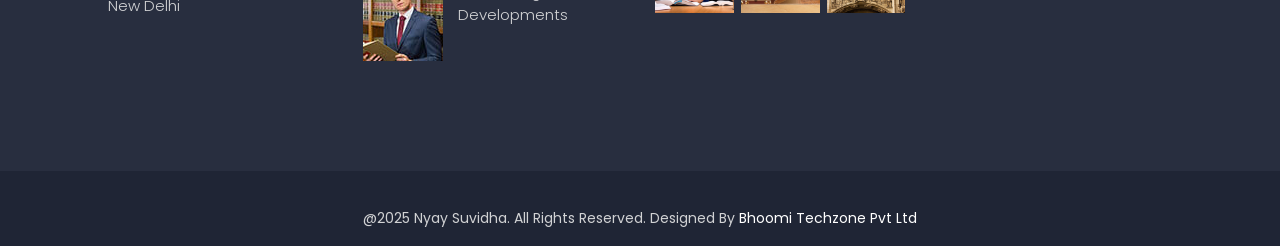
==== commit 4c4a1bf9: "Update index.html" ====
--- a/index.html
+++ b/index.html
@@ -258,7 +258,7 @@
         <!-- About Layout Start Here -->
         <div class="section-space-service">
             <div class="container">
-                <div class="row">
+                 <div class="row">
                     <div class="col-lg-7 col-md-7 col-sm-12 col-xs-12 mb--sm wow fadeIn" data-wow-duration="2s" data-wow-delay=".5s">
                         <span class="about-sub-title">Welcome to the<span> Nyay Suvidha</span></span>
                         <h1 class="title-bold-dark mb-40"><span>6 YEARS</span> OF EXPERIENCE IN THIS FIELD</h1>
